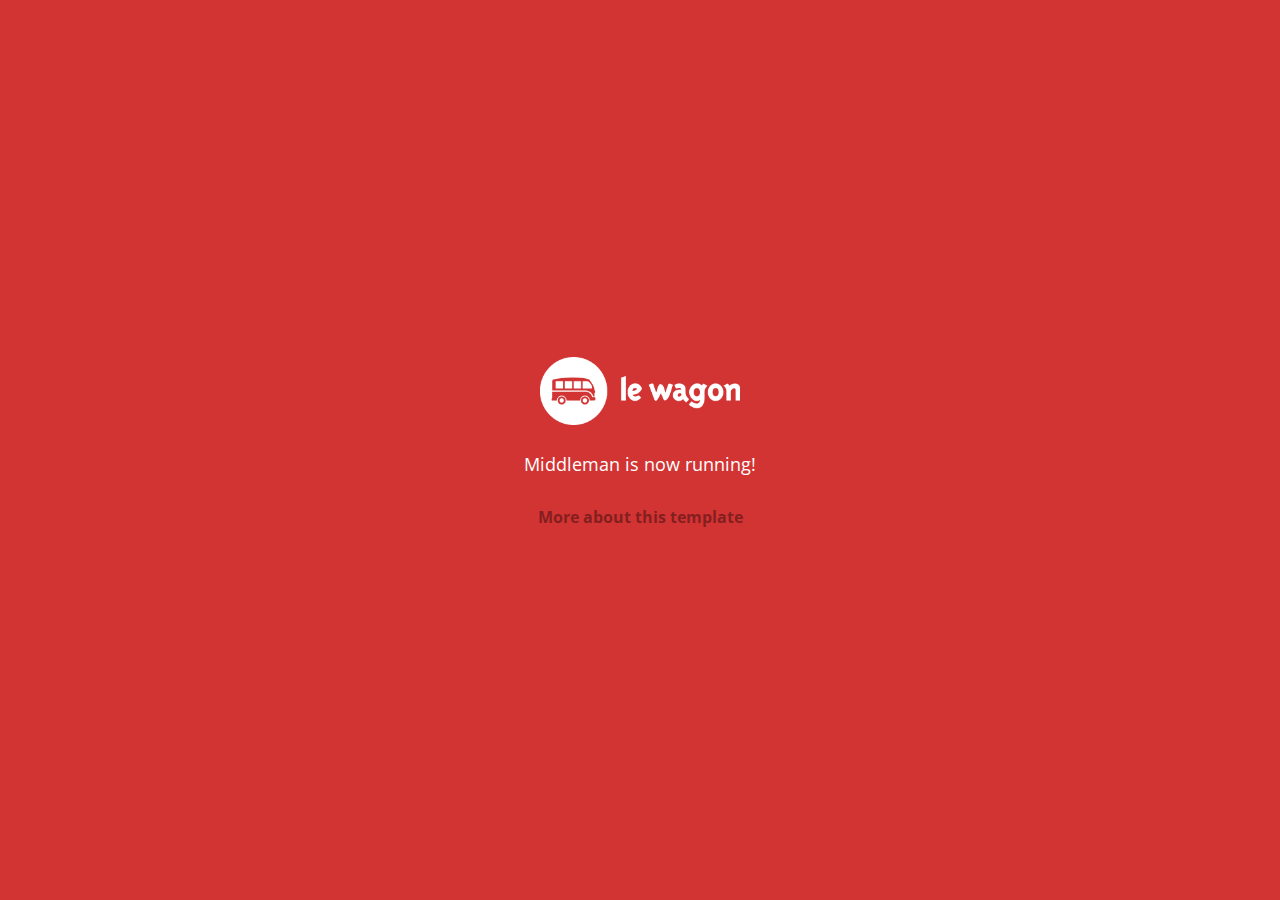
==== index.html @ 6f3a7338 "Automated commit at 2018-02-05 11:24:22 UTC by middleman-deploy 2.0.0-alpha" ====
<!doctype html>
<html>
  <head>
    <meta charset="utf-8">
    <meta http-equiv="x-ua-compatible" content="ie=edge">
    <meta name="viewport"
          content="width=device-width, initial-scale=1, shrink-to-fit=no">
    <!-- Use the title from a page's frontmatter if it has one -->
    <title>Le Wagon - Middleman</title>
    <link href="stylesheets/application-3c48b980.css" rel="stylesheet" />
    <script src="javascripts/application-93de88c9.js"></script>
    <link href="images/favicon-f15af148.png" rel="icon" type="image/png" />
  </head>
  <body>
    <div id="home">
  <div class="home-content">
    <img src="images/logo-acc9c0ec.png" width="200" alt="Logo" />
    <p>
      Middleman is now running!
    </p>
    <p class="about">
      <a href="about.html">More about this template</a>
    </p>
  </div>
</div>

  </body>
</html>
---- stylesheets/application-3c48b980.css ----
@import url("https://fonts.googleapis.com/css?family=Open+Sans:400,300,700|Raleway:400,100,300,700,500");/*!
 * Bootstrap v3.3.7 (http://getbootstrap.com)
 * Copyright 2011-2016 Twitter, Inc.
 * Licensed under MIT (https://github.com/twbs/bootstrap/blob/master/LICENSE)
 *//*! normalize.css v3.0.3 | MIT License | github.com/necolas/normalize.css */html{font-family:sans-serif;-ms-text-size-adjust:100%;-webkit-text-size-adjust:100%}body{margin:0}article,aside,details,figcaption,figure,footer,header,hgroup,main,menu,nav,section,summary{display:block}audio,canvas,progress,video{display:inline-block;vertical-align:baseline}audio:not([controls]){display:none;height:0}[hidden],template{display:none}a{background-color:transparent}a:active,a:hover{outline:0}abbr[title]{border-bottom:1px dotted}b,strong{font-weight:bold}dfn{font-style:italic}h1{font-size:2em;margin:0.67em 0}mark{background:#ff0;color:#000}small{font-size:80%}sub,sup{font-size:75%;line-height:0;position:relative;vertical-align:baseline}sup{top:-0.5em}sub{bottom:-0.25em}img{border:0}svg:not(:root){overflow:hidden}figure{margin:1em 40px}hr{-webkit-box-sizing:content-box;box-sizing:content-box;height:0}pre{overflow:auto}code,kbd,pre,samp{font-family:monospace, monospace;font-size:1em}button,input,optgroup,select,textarea{color:inherit;font:inherit;margin:0}button{overflow:visible}button,select{text-transform:none}button,html input[type="button"],input[type="reset"],input[type="submit"]{-webkit-appearance:button;cursor:pointer}button[disabled],html input[disabled]{cursor:default}button::-moz-focus-inner,input::-moz-focus-inner{border:0;padding:0}input{line-height:normal}input[type="checkbox"],input[type="radio"]{-webkit-box-sizing:border-box;box-sizing:border-box;padding:0}input[type="number"]::-webkit-inner-spin-button,input[type="number"]::-webkit-outer-spin-button{height:auto}input[type="search"]{-webkit-appearance:textfield;-webkit-box-sizing:content-box;box-sizing:content-box}input[type="search"]::-webkit-search-cancel-button,input[type="search"]::-webkit-search-decoration{-webkit-appearance:none}fieldset{border:1px solid #c0c0c0;margin:0 2px;padding:0.35em 0.625em 0.75em}legend{border:0;padding:0}textarea{overflow:auto}optgroup{font-weight:bold}table{border-collapse:collapse;border-spacing:0}td,th{padding:0}/*! Source: https://github.com/h5bp/html5-boilerplate/blob/master/src/css/main.css */@media print{*,*:before,*:after{background:transparent !important;color:#000 !important;-webkit-box-shadow:none !important;box-shadow:none !important;text-shadow:none !important}a,a:visited{text-decoration:underline}a[href]:after{content:" (" attr(href) ")"}abbr[title]:after{content:" (" attr(title) ")"}a[href^="#"]:after,a[href^="javascript:"]:after{content:""}pre,blockquote{border:1px solid #999;page-break-inside:avoid}thead{display:table-header-group}tr,img{page-break-inside:avoid}img{max-width:100% !important}p,h2,h3{orphans:3;widows:3}h2,h3{page-break-after:avoid}.navbar{display:none}.btn>.caret,.dropup>.btn>.caret{border-top-color:#000 !important}.label{border:1px solid #000}.table{border-collapse:collapse !important}.table td,.table th{background-color:#fff !important}.table-bordered th,.table-bordered td{border:1px solid #ddd !important}}@font-face{font-family:'Glyphicons Halflings';src:url("../assets/bootstrap/glyphicons-halflings-regular-86b6f62b.eot");src:url("../assets/bootstrap/glyphicons-halflings-regular-86b6f62b.eot?#iefix") format("embedded-opentype"),url("../assets/bootstrap/glyphicons-halflings-regular-ca35b697.woff2") format("woff2"),url("../assets/bootstrap/glyphicons-halflings-regular-278e49a8.woff") format("woff"),url("../assets/bootstrap/glyphicons-halflings-regular-44bc1850.ttf") format("truetype"),url("../assets/bootstrap/glyphicons-halflings-regular-de51a849.svg#glyphicons_halflingsregular") format("svg")}.glyphicon{position:relative;top:1px;display:inline-block;font-family:'Glyphicons Halflings';font-style:normal;font-weight:normal;line-height:1;-webkit-font-smoothing:antialiased;-moz-osx-font-smoothing:grayscale}.glyphicon-asterisk:before{content:"\002a"}.glyphicon-plus:before{content:"\002b"}.glyphicon-euro:before,.glyphicon-eur:before{content:"\20ac"}.glyphicon-minus:before{content:"\2212"}.glyphicon-cloud:before{content:"\2601"}.glyphicon-envelope:before{content:"\2709"}.glyphicon-pencil:before{content:"\270f"}.glyphicon-glass:before{content:"\e001"}.glyphicon-music:before{content:"\e002"}.glyphicon-search:before{content:"\e003"}.glyphicon-heart:before{content:"\e005"}.glyphicon-star:before{content:"\e006"}.glyphicon-star-empty:before{content:"\e007"}.glyphicon-user:before{content:"\e008"}.glyphicon-film:before{content:"\e009"}.glyphicon-th-large:before{content:"\e010"}.glyphicon-th:before{content:"\e011"}.glyphicon-th-list:before{content:"\e012"}.glyphicon-ok:before{content:"\e013"}.glyphicon-remove:before{content:"\e014"}.glyphicon-zoom-in:before{content:"\e015"}.glyphicon-zoom-out:before{content:"\e016"}.glyphicon-off:before{content:"\e017"}.glyphicon-signal:before{content:"\e018"}.glyphicon-cog:before{content:"\e019"}.glyphicon-trash:before{content:"\e020"}.glyphicon-home:before{content:"\e021"}.glyphicon-file:before{content:"\e022"}.glyphicon-time:before{content:"\e023"}.glyphicon-road:before{content:"\e024"}.glyphicon-download-alt:before{content:"\e025"}.glyphicon-download:before{content:"\e026"}.glyphicon-upload:before{content:"\e027"}.glyphicon-inbox:before{content:"\e028"}.glyphicon-play-circle:before{content:"\e029"}.glyphicon-repeat:before{content:"\e030"}.glyphicon-refresh:before{content:"\e031"}.glyphicon-list-alt:before{content:"\e032"}.glyphicon-lock:before{content:"\e033"}.glyphicon-flag:before{content:"\e034"}.glyphicon-headphones:before{content:"\e035"}.glyphicon-volume-off:before{content:"\e036"}.glyphicon-volume-down:before{content:"\e037"}.glyphicon-volume-up:before{content:"\e038"}.glyphicon-qrcode:before{content:"\e039"}.glyphicon-barcode:before{content:"\e040"}.glyphicon-tag:before{content:"\e041"}.glyphicon-tags:before{content:"\e042"}.glyphicon-book:before{content:"\e043"}.glyphicon-bookmark:before{content:"\e044"}.glyphicon-print:before{content:"\e045"}.glyphicon-camera:before{content:"\e046"}.glyphicon-font:before{content:"\e047"}.glyphicon-bold:before{content:"\e048"}.glyphicon-italic:before{content:"\e049"}.glyphicon-text-height:before{content:"\e050"}.glyphicon-text-width:before{content:"\e051"}.glyphicon-align-left:before{content:"\e052"}.glyphicon-align-center:before{content:"\e053"}.glyphicon-align-right:before{content:"\e054"}.glyphicon-align-justify:before{content:"\e055"}.glyphicon-list:before{content:"\e056"}.glyphicon-indent-left:before{content:"\e057"}.glyphicon-indent-right:before{content:"\e058"}.glyphicon-facetime-video:before{content:"\e059"}.glyphicon-picture:before{content:"\e060"}.glyphicon-map-marker:before{content:"\e062"}.glyphicon-adjust:before{content:"\e063"}.glyphicon-tint:before{content:"\e064"}.glyphicon-edit:before{content:"\e065"}.glyphicon-share:before{content:"\e066"}.glyphicon-check:before{content:"\e067"}.glyphicon-move:before{content:"\e068"}.glyphicon-step-backward:before{content:"\e069"}.glyphicon-fast-backward:before{content:"\e070"}.glyphicon-backward:before{content:"\e071"}.glyphicon-play:before{content:"\e072"}.glyphicon-pause:before{content:"\e073"}.glyphicon-stop:before{content:"\e074"}.glyphicon-forward:before{content:"\e075"}.glyphicon-fast-forward:before{content:"\e076"}.glyphicon-step-forward:before{content:"\e077"}.glyphicon-eject:before{content:"\e078"}.glyphicon-chevron-left:before{content:"\e079"}.glyphicon-chevron-right:before{content:"\e080"}.glyphicon-plus-sign:before{content:"\e081"}.glyphicon-minus-sign:before{content:"\e082"}.glyphicon-remove-sign:before{content:"\e083"}.glyphicon-ok-sign:before{content:"\e084"}.glyphicon-question-sign:before{content:"\e085"}.glyphicon-info-sign:before{content:"\e086"}.glyphicon-screenshot:before{content:"\e087"}.glyphicon-remove-circle:before{content:"\e088"}.glyphicon-ok-circle:before{content:"\e089"}.glyphicon-ban-circle:before{content:"\e090"}.glyphicon-arrow-left:before{content:"\e091"}.glyphicon-arrow-right:before{content:"\e092"}.glyphicon-arrow-up:before{content:"\e093"}.glyphicon-arrow-down:before{content:"\e094"}.glyphicon-share-alt:before{content:"\e095"}.glyphicon-resize-full:before{content:"\e096"}.glyphicon-resize-small:before{content:"\e097"}.glyphicon-exclamation-sign:before{content:"\e101"}.glyphicon-gift:before{content:"\e102"}.glyphicon-leaf:before{content:"\e103"}.glyphicon-fire:before{content:"\e104"}.glyphicon-eye-open:before{content:"\e105"}.glyphicon-eye-close:before{content:"\e106"}.glyphicon-warning-sign:before{content:"\e107"}.glyphicon-plane:before{content:"\e108"}.glyphicon-calendar:before{content:"\e109"}.glyphicon-random:before{content:"\e110"}.glyphicon-comment:before{content:"\e111"}.glyphicon-magnet:before{content:"\e112"}.glyphicon-chevron-up:before{content:"\e113"}.glyphicon-chevron-down:before{content:"\e114"}.glyphicon-retweet:before{content:"\e115"}.glyphicon-shopping-cart:before{content:"\e116"}.glyphicon-folder-close:before{content:"\e117"}.glyphicon-folder-open:before{content:"\e118"}.glyphicon-resize-vertical:before{content:"\e119"}.glyphicon-resize-horizontal:before{content:"\e120"}.glyphicon-hdd:before{content:"\e121"}.glyphicon-bullhorn:before{content:"\e122"}.glyphicon-bell:before{content:"\e123"}.glyphicon-certificate:before{content:"\e124"}.glyphicon-thumbs-up:before{content:"\e125"}.glyphicon-thumbs-down:before{content:"\e126"}.glyphicon-hand-right:before{content:"\e127"}.glyphicon-hand-left:before{content:"\e128"}.glyphicon-hand-up:before{content:"\e129"}.glyphicon-hand-down:before{content:"\e130"}.glyphicon-circle-arrow-right:before{content:"\e131"}.glyphicon-circle-arrow-left:before{content:"\e132"}.glyphicon-circle-arrow-up:before{content:"\e133"}.glyphicon-circle-arrow-down:before{content:"\e134"}.glyphicon-globe:before{content:"\e135"}.glyphicon-wrench:before{content:"\e136"}.glyphicon-tasks:before{content:"\e137"}.glyphicon-filter:before{content:"\e138"}.glyphicon-briefcase:before{content:"\e139"}.glyphicon-fullscreen:before{content:"\e140"}.glyphicon-dashboard:before{content:"\e141"}.glyphicon-paperclip:before{content:"\e142"}.glyphicon-heart-empty:before{content:"\e143"}.glyphicon-link:before{content:"\e144"}.glyphicon-phone:before{content:"\e145"}.glyphicon-pushpin:before{content:"\e146"}.glyphicon-usd:before{content:"\e148"}.glyphicon-gbp:before{content:"\e149"}.glyphicon-sort:before{content:"\e150"}.glyphicon-sort-by-alphabet:before{content:"\e151"}.glyphicon-sort-by-alphabet-alt:before{content:"\e152"}.glyphicon-sort-by-order:before{content:"\e153"}.glyphicon-sort-by-order-alt:before{content:"\e154"}.glyphicon-sort-by-attributes:before{content:"\e155"}.glyphicon-sort-by-attributes-alt:before{content:"\e156"}.glyphicon-unchecked:before{content:"\e157"}.glyphicon-expand:before{content:"\e158"}.glyphicon-collapse-down:before{content:"\e159"}.glyphicon-collapse-up:before{content:"\e160"}.glyphicon-log-in:before{content:"\e161"}.glyphicon-flash:before{content:"\e162"}.glyphicon-log-out:before{content:"\e163"}.glyphicon-new-window:before{content:"\e164"}.glyphicon-record:before{content:"\e165"}.glyphicon-save:before{content:"\e166"}.glyphicon-open:before{content:"\e167"}.glyphicon-saved:before{content:"\e168"}.glyphicon-import:before{content:"\e169"}.glyphicon-export:before{content:"\e170"}.glyphicon-send:before{content:"\e171"}.glyphicon-floppy-disk:before{content:"\e172"}.glyphicon-floppy-saved:before{content:"\e173"}.glyphicon-floppy-remove:before{content:"\e174"}.glyphicon-floppy-save:before{content:"\e175"}.glyphicon-floppy-open:before{content:"\e176"}.glyphicon-credit-card:before{content:"\e177"}.glyphicon-transfer:before{content:"\e178"}.glyphicon-cutlery:before{content:"\e179"}.glyphicon-header:before{content:"\e180"}.glyphicon-compressed:before{content:"\e181"}.glyphicon-earphone:before{content:"\e182"}.glyphicon-phone-alt:before{content:"\e183"}.glyphicon-tower:before{content:"\e184"}.glyphicon-stats:before{content:"\e185"}.glyphicon-sd-video:before{content:"\e186"}.glyphicon-hd-video:before{content:"\e187"}.glyphicon-subtitles:before{content:"\e188"}.glyphicon-sound-stereo:before{content:"\e189"}.glyphicon-sound-dolby:before{content:"\e190"}.glyphicon-sound-5-1:before{content:"\e191"}.glyphicon-sound-6-1:before{content:"\e192"}.glyphicon-sound-7-1:before{content:"\e193"}.glyphicon-copyright-mark:before{content:"\e194"}.glyphicon-registration-mark:before{content:"\e195"}.glyphicon-cloud-download:before{content:"\e197"}.glyphicon-cloud-upload:before{content:"\e198"}.glyphicon-tree-conifer:before{content:"\e199"}.glyphicon-tree-deciduous:before{content:"\e200"}.glyphicon-cd:before{content:"\e201"}.glyphicon-save-file:before{content:"\e202"}.glyphicon-open-file:before{content:"\e203"}.glyphicon-level-up:before{content:"\e204"}.glyphicon-copy:before{content:"\e205"}.glyphicon-paste:before{content:"\e206"}.glyphicon-alert:before{content:"\e209"}.glyphicon-equalizer:before{content:"\e210"}.glyphicon-king:before{content:"\e211"}.glyphicon-queen:before{content:"\e212"}.glyphicon-pawn:before{content:"\e213"}.glyphicon-bishop:before{content:"\e214"}.glyphicon-knight:before{content:"\e215"}.glyphicon-baby-formula:before{content:"\e216"}.glyphicon-tent:before{content:"\26fa"}.glyphicon-blackboard:before{content:"\e218"}.glyphicon-bed:before{content:"\e219"}.glyphicon-apple:before{content:"\f8ff"}.glyphicon-erase:before{content:"\e221"}.glyphicon-hourglass:before{content:"\231b"}.glyphicon-lamp:before{content:"\e223"}.glyphicon-duplicate:before{content:"\e224"}.glyphicon-piggy-bank:before{content:"\e225"}.glyphicon-scissors:before{content:"\e226"}.glyphicon-bitcoin:before{content:"\e227"}.glyphicon-btc:before{content:"\e227"}.glyphicon-xbt:before{content:"\e227"}.glyphicon-yen:before{content:"\00a5"}.glyphicon-jpy:before{content:"\00a5"}.glyphicon-ruble:before{content:"\20bd"}.glyphicon-rub:before{content:"\20bd"}.glyphicon-scale:before{content:"\e230"}.glyphicon-ice-lolly:before{content:"\e231"}.glyphicon-ice-lolly-tasted:before{content:"\e232"}.glyphicon-education:before{content:"\e233"}.glyphicon-option-horizontal:before{content:"\e234"}.glyphicon-option-vertical:before{content:"\e235"}.glyphicon-menu-hamburger:before{content:"\e236"}.glyphicon-modal-window:before{content:"\e237"}.glyphicon-oil:before{content:"\e238"}.glyphicon-grain:before{content:"\e239"}.glyphicon-sunglasses:before{content:"\e240"}.glyphicon-text-size:before{content:"\e241"}.glyphicon-text-color:before{content:"\e242"}.glyphicon-text-background:before{content:"\e243"}.glyphicon-object-align-top:before{content:"\e244"}.glyphicon-object-align-bottom:before{content:"\e245"}.glyphicon-object-align-horizontal:before{content:"\e246"}.glyphicon-object-align-left:before{content:"\e247"}.glyphicon-object-align-vertical:before{content:"\e248"}.glyphicon-object-align-right:before{content:"\e249"}.glyphicon-triangle-right:before{content:"\e250"}.glyphicon-triangle-left:before{content:"\e251"}.glyphicon-triangle-bottom:before{content:"\e252"}.glyphicon-triangle-top:before{content:"\e253"}.glyphicon-console:before{content:"\e254"}.glyphicon-superscript:before{content:"\e255"}.glyphicon-subscript:before{content:"\e256"}.glyphicon-menu-left:before{content:"\e257"}.glyphicon-menu-right:before{content:"\e258"}.glyphicon-menu-down:before{content:"\e259"}.glyphicon-menu-up:before{content:"\e260"}*{-webkit-box-sizing:border-box;box-sizing:border-box}*:before,*:after{-webkit-box-sizing:border-box;box-sizing:border-box}html{font-size:10px;-webkit-tap-highlight-color:transparent}body{font-family:"Open Sans", "Helvetica", "sans-serif";font-size:18px;line-height:1.42857143;color:#333333;background-color:#F4F4F4}input,button,select,textarea{font-family:inherit;font-size:inherit;line-height:inherit}a{color:#469AE0;text-decoration:none}a:hover,a:focus{color:#1f74ba;text-decoration:underline}a:focus{outline:5px auto -webkit-focus-ring-color;outline-offset:-2px}figure{margin:0}img{vertical-align:middle}.img-responsive{display:block;max-width:100%;height:auto}.img-rounded{border-radius:2px}.img-thumbnail{padding:4px;line-height:1.42857143;background-color:#F4F4F4;border:1px solid #ddd;border-radius:2px;-webkit-transition:all 0.2s ease-in-out;transition:all 0.2s ease-in-out;display:inline-block;max-width:100%;height:auto}.img-circle{border-radius:50%}hr{margin-top:25px;margin-bottom:25px;border:0;border-top:1px solid #eeeeee}.sr-only{position:absolute;width:1px;height:1px;margin:-1px;padding:0;overflow:hidden;clip:rect(0, 0, 0, 0);border:0}.sr-only-focusable:active,.sr-only-focusable:focus{position:static;width:auto;height:auto;margin:0;overflow:visible;clip:auto}[role="button"]{cursor:pointer}h1,h2,h3,h4,h5,h6,.h1,.h2,.h3,.h4,.h5,.h6{font-family:"Raleway", "Helvetica", "sans-serif";font-weight:500;line-height:1.1;color:inherit}h1 small,h1 .small,h2 small,h2 .small,h3 small,h3 .small,h4 small,h4 .small,h5 small,h5 .small,h6 small,h6 .small,.h1 small,.h1 .small,.h2 small,.h2 .small,.h3 small,.h3 .small,.h4 small,.h4 .small,.h5 small,.h5 .small,.h6 small,.h6 .small{font-weight:normal;line-height:1;color:#777777}h1,.h1,h2,.h2,h3,.h3{margin-top:25px;margin-bottom:12.5px}h1 small,h1 .small,.h1 small,.h1 .small,h2 small,h2 .small,.h2 small,.h2 .small,h3 small,h3 .small,.h3 small,.h3 .small{font-size:65%}h4,.h4,h5,.h5,h6,.h6{margin-top:12.5px;margin-bottom:12.5px}h4 small,h4 .small,.h4 small,.h4 .small,h5 small,h5 .small,.h5 small,.h5 .small,h6 small,h6 .small,.h6 small,.h6 .small{font-size:75%}h1,.h1{font-size:46px}h2,.h2{font-size:38px}h3,.h3{font-size:31px}h4,.h4{font-size:23px}h5,.h5{font-size:18px}h6,.h6{font-size:16px}p{margin:0 0 12.5px}.lead{margin-bottom:25px;font-size:20px;font-weight:300;line-height:1.4}@media (min-width: 768px){.lead{font-size:27px}}small,.small{font-size:88%}mark,.mark{background-color:#fcf8e3;padding:.2em}.text-left{text-align:left}.text-right{text-align:right}.text-center{text-align:center}.text-justify{text-align:justify}.text-nowrap{white-space:nowrap}.text-lowercase{text-transform:lowercase}.text-uppercase,.initialism{text-transform:uppercase}.text-capitalize{text-transform:capitalize}.text-muted{color:#777777}.text-primary{color:#469AE0}a.text-primary:hover,a.text-primary:focus{color:#2381d0}.text-success{color:#3c763d}a.text-success:hover,a.text-success:focus{color:#2b542c}.text-info{color:#31708f}a.text-info:hover,a.text-info:focus{color:#245269}.text-warning{color:#8a6d3b}a.text-warning:hover,a.text-warning:focus{color:#66512c}.text-danger{color:#a94442}a.text-danger:hover,a.text-danger:focus{color:#843534}.bg-primary{color:#fff}.bg-primary{background-color:#469AE0}a.bg-primary:hover,a.bg-primary:focus{background-color:#2381d0}.bg-success{background-color:#dff0d8}a.bg-success:hover,a.bg-success:focus{background-color:#c1e2b3}.bg-info{background-color:#d9edf7}a.bg-info:hover,a.bg-info:focus{background-color:#afd9ee}.bg-warning{background-color:#fcf8e3}a.bg-warning:hover,a.bg-warning:focus{background-color:#f7ecb5}.bg-danger{background-color:#f2dede}a.bg-danger:hover,a.bg-danger:focus{background-color:#e4b9b9}.page-header{padding-bottom:11.5px;margin:50px 0 25px;border-bottom:1px solid #eeeeee}ul,ol{margin-top:0;margin-bottom:12.5px}ul ul,ul ol,ol ul,ol ol{margin-bottom:0}.list-unstyled{padding-left:0;list-style:none}.list-inline{padding-left:0;list-style:none;margin-left:-5px}.list-inline>li{display:inline-block;padding-left:5px;padding-right:5px}dl{margin-top:0;margin-bottom:25px}dt,dd{line-height:1.42857143}dt{font-weight:bold}dd{margin-left:0}.dl-horizontal dd:before,.dl-horizontal dd:after{content:" ";display:table}.dl-horizontal dd:after{clear:both}@media (min-width: 768px){.dl-horizontal dt{float:left;width:160px;clear:left;text-align:right;overflow:hidden;text-overflow:ellipsis;white-space:nowrap}.dl-horizontal dd{margin-left:180px}}abbr[title],abbr[data-original-title]{cursor:help;border-bottom:1px dotted #777777}.initialism{font-size:90%}blockquote{padding:12.5px 25px;margin:0 0 25px;font-size:22.5px;border-left:5px solid #eeeeee}blockquote p:last-child,blockquote ul:last-child,blockquote ol:last-child{margin-bottom:0}blockquote footer,blockquote small,blockquote .small{display:block;font-size:80%;line-height:1.42857143;color:#777777}blockquote footer:before,blockquote small:before,blockquote .small:before{content:'\2014 \00A0'}.blockquote-reverse,blockquote.pull-right{padding-right:15px;padding-left:0;border-right:5px solid #eeeeee;border-left:0;text-align:right}.blockquote-reverse footer:before,.blockquote-reverse small:before,.blockquote-reverse .small:before,blockquote.pull-right footer:before,blockquote.pull-right small:before,blockquote.pull-right .small:before{content:''}.blockquote-reverse footer:after,.blockquote-reverse small:after,.blockquote-reverse .small:after,blockquote.pull-right footer:after,blockquote.pull-right small:after,blockquote.pull-right .small:after{content:'\00A0 \2014'}address{margin-bottom:25px;font-style:normal;line-height:1.42857143}code,kbd,pre,samp{font-family:Menlo, Monaco, Consolas, "Courier New", monospace}code{padding:2px 4px;font-size:90%;color:#c7254e;background-color:#f9f2f4;border-radius:2px}kbd{padding:2px 4px;font-size:90%;color:#fff;background-color:#333;border-radius:2px;-webkit-box-shadow:inset 0 -1px 0 rgba(0,0,0,0.25);box-shadow:inset 0 -1px 0 rgba(0,0,0,0.25)}kbd kbd{padding:0;font-size:100%;font-weight:bold;-webkit-box-shadow:none;box-shadow:none}pre{display:block;padding:12px;margin:0 0 12.5px;font-size:17px;line-height:1.42857143;word-break:break-all;word-wrap:break-word;color:#333333;background-color:#f5f5f5;border:1px solid #ccc;border-radius:2px}pre code{padding:0;font-size:inherit;color:inherit;white-space:pre-wrap;background-color:transparent;border-radius:0}.pre-scrollable{max-height:340px;overflow-y:scroll}.container{margin-right:auto;margin-left:auto;padding-left:15px;padding-right:15px}.container:before,.container:after{content:" ";display:table}.container:after{clear:both}@media (min-width: 768px){.container{width:750px}}@media (min-width: 992px){.container{width:970px}}@media (min-width: 1200px){.container{width:1170px}}.container-fluid{margin-right:auto;margin-left:auto;padding-left:15px;padding-right:15px}.container-fluid:before,.container-fluid:after{content:" ";display:table}.container-fluid:after{clear:both}.row{margin-left:-15px;margin-right:-15px}.row:before,.row:after{content:" ";display:table}.row:after{clear:both}.col-xs-1,.col-sm-1,.col-md-1,.col-lg-1,.col-xs-2,.col-sm-2,.col-md-2,.col-lg-2,.col-xs-3,.col-sm-3,.col-md-3,.col-lg-3,.col-xs-4,.col-sm-4,.col-md-4,.col-lg-4,.col-xs-5,.col-sm-5,.col-md-5,.col-lg-5,.col-xs-6,.col-sm-6,.col-md-6,.col-lg-6,.col-xs-7,.col-sm-7,.col-md-7,.col-lg-7,.col-xs-8,.col-sm-8,.col-md-8,.col-lg-8,.col-xs-9,.col-sm-9,.col-md-9,.col-lg-9,.col-xs-10,.col-sm-10,.col-md-10,.col-lg-10,.col-xs-11,.col-sm-11,.col-md-11,.col-lg-11,.col-xs-12,.col-sm-12,.col-md-12,.col-lg-12{position:relative;min-height:1px;padding-left:15px;padding-right:15px}.col-xs-1,.col-xs-2,.col-xs-3,.col-xs-4,.col-xs-5,.col-xs-6,.col-xs-7,.col-xs-8,.col-xs-9,.col-xs-10,.col-xs-11,.col-xs-12{float:left}.col-xs-1{width:8.33333333%}.col-xs-2{width:16.66666667%}.col-xs-3{width:25%}.col-xs-4{width:33.33333333%}.col-xs-5{width:41.66666667%}.col-xs-6{width:50%}.col-xs-7{width:58.33333333%}.col-xs-8{width:66.66666667%}.col-xs-9{width:75%}.col-xs-10{width:83.33333333%}.col-xs-11{width:91.66666667%}.col-xs-12{width:100%}.col-xs-pull-0{right:auto}.col-xs-pull-1{right:8.33333333%}.col-xs-pull-2{right:16.66666667%}.col-xs-pull-3{right:25%}.col-xs-pull-4{right:33.33333333%}.col-xs-pull-5{right:41.66666667%}.col-xs-pull-6{right:50%}.col-xs-pull-7{right:58.33333333%}.col-xs-pull-8{right:66.66666667%}.col-xs-pull-9{right:75%}.col-xs-pull-10{right:83.33333333%}.col-xs-pull-11{right:91.66666667%}.col-xs-pull-12{right:100%}.col-xs-push-0{left:auto}.col-xs-push-1{left:8.33333333%}.col-xs-push-2{left:16.66666667%}.col-xs-push-3{left:25%}.col-xs-push-4{left:33.33333333%}.col-xs-push-5{left:41.66666667%}.col-xs-push-6{left:50%}.col-xs-push-7{left:58.33333333%}.col-xs-push-8{left:66.66666667%}.col-xs-push-9{left:75%}.col-xs-push-10{left:83.33333333%}.col-xs-push-11{left:91.66666667%}.col-xs-push-12{left:100%}.col-xs-offset-0{margin-left:0%}.col-xs-offset-1{margin-left:8.33333333%}.col-xs-offset-2{margin-left:16.66666667%}.col-xs-offset-3{margin-left:25%}.col-xs-offset-4{margin-left:33.33333333%}.col-xs-offset-5{margin-left:41.66666667%}.col-xs-offset-6{margin-left:50%}.col-xs-offset-7{margin-left:58.33333333%}.col-xs-offset-8{margin-left:66.66666667%}.col-xs-offset-9{margin-left:75%}.col-xs-offset-10{margin-left:83.33333333%}.col-xs-offset-11{margin-left:91.66666667%}.col-xs-offset-12{margin-left:100%}@media (min-width: 768px){.col-sm-1,.col-sm-2,.col-sm-3,.col-sm-4,.col-sm-5,.col-sm-6,.col-sm-7,.col-sm-8,.col-sm-9,.col-sm-10,.col-sm-11,.col-sm-12{float:left}.col-sm-1{width:8.33333333%}.col-sm-2{width:16.66666667%}.col-sm-3{width:25%}.col-sm-4{width:33.33333333%}.col-sm-5{width:41.66666667%}.col-sm-6{width:50%}.col-sm-7{width:58.33333333%}.col-sm-8{width:66.66666667%}.col-sm-9{width:75%}.col-sm-10{width:83.33333333%}.col-sm-11{width:91.66666667%}.col-sm-12{width:100%}.col-sm-pull-0{right:auto}.col-sm-pull-1{right:8.33333333%}.col-sm-pull-2{right:16.66666667%}.col-sm-pull-3{right:25%}.col-sm-pull-4{right:33.33333333%}.col-sm-pull-5{right:41.66666667%}.col-sm-pull-6{right:50%}.col-sm-pull-7{right:58.33333333%}.col-sm-pull-8{right:66.66666667%}.col-sm-pull-9{right:75%}.col-sm-pull-10{right:83.33333333%}.col-sm-pull-11{right:91.66666667%}.col-sm-pull-12{right:100%}.col-sm-push-0{left:auto}.col-sm-push-1{left:8.33333333%}.col-sm-push-2{left:16.66666667%}.col-sm-push-3{left:25%}.col-sm-push-4{left:33.33333333%}.col-sm-push-5{left:41.66666667%}.col-sm-push-6{left:50%}.col-sm-push-7{left:58.33333333%}.col-sm-push-8{left:66.66666667%}.col-sm-push-9{left:75%}.col-sm-push-10{left:83.33333333%}.col-sm-push-11{left:91.66666667%}.col-sm-push-12{left:100%}.col-sm-offset-0{margin-left:0%}.col-sm-offset-1{margin-left:8.33333333%}.col-sm-offset-2{margin-left:16.66666667%}.col-sm-offset-3{margin-left:25%}.col-sm-offset-4{margin-left:33.33333333%}.col-sm-offset-5{margin-left:41.66666667%}.col-sm-offset-6{margin-left:50%}.col-sm-offset-7{margin-left:58.33333333%}.col-sm-offset-8{margin-left:66.66666667%}.col-sm-offset-9{margin-left:75%}.col-sm-offset-10{margin-left:83.33333333%}.col-sm-offset-11{margin-left:91.66666667%}.col-sm-offset-12{margin-left:100%}}@media (min-width: 992px){.col-md-1,.col-md-2,.col-md-3,.col-md-4,.col-md-5,.col-md-6,.col-md-7,.col-md-8,.col-md-9,.col-md-10,.col-md-11,.col-md-12{float:left}.col-md-1{width:8.33333333%}.col-md-2{width:16.66666667%}.col-md-3{width:25%}.col-md-4{width:33.33333333%}.col-md-5{width:41.66666667%}.col-md-6{width:50%}.col-md-7{width:58.33333333%}.col-md-8{width:66.66666667%}.col-md-9{width:75%}.col-md-10{width:83.33333333%}.col-md-11{width:91.66666667%}.col-md-12{width:100%}.col-md-pull-0{right:auto}.col-md-pull-1{right:8.33333333%}.col-md-pull-2{right:16.66666667%}.col-md-pull-3{right:25%}.col-md-pull-4{right:33.33333333%}.col-md-pull-5{right:41.66666667%}.col-md-pull-6{right:50%}.col-md-pull-7{right:58.33333333%}.col-md-pull-8{right:66.66666667%}.col-md-pull-9{right:75%}.col-md-pull-10{right:83.33333333%}.col-md-pull-11{right:91.66666667%}.col-md-pull-12{right:100%}.col-md-push-0{left:auto}.col-md-push-1{left:8.33333333%}.col-md-push-2{left:16.66666667%}.col-md-push-3{left:25%}.col-md-push-4{left:33.33333333%}.col-md-push-5{left:41.66666667%}.col-md-push-6{left:50%}.col-md-push-7{left:58.33333333%}.col-md-push-8{left:66.66666667%}.col-md-push-9{left:75%}.col-md-push-10{left:83.33333333%}.col-md-push-11{left:91.66666667%}.col-md-push-12{left:100%}.col-md-offset-0{margin-left:0%}.col-md-offset-1{margin-left:8.33333333%}.col-md-offset-2{margin-left:16.66666667%}.col-md-offset-3{margin-left:25%}.col-md-offset-4{margin-left:33.33333333%}.col-md-offset-5{margin-left:41.66666667%}.col-md-offset-6{margin-left:50%}.col-md-offset-7{margin-left:58.33333333%}.col-md-offset-8{margin-left:66.66666667%}.col-md-offset-9{margin-left:75%}.col-md-offset-10{margin-left:83.33333333%}.col-md-offset-11{margin-left:91.66666667%}.col-md-offset-12{margin-left:100%}}@media (min-width: 1200px){.col-lg-1,.col-lg-2,.col-lg-3,.col-lg-4,.col-lg-5,.col-lg-6,.col-lg-7,.col-lg-8,.col-lg-9,.col-lg-10,.col-lg-11,.col-lg-12{float:left}.col-lg-1{width:8.33333333%}.col-lg-2{width:16.66666667%}.col-lg-3{width:25%}.col-lg-4{width:33.33333333%}.col-lg-5{width:41.66666667%}.col-lg-6{width:50%}.col-lg-7{width:58.33333333%}.col-lg-8{width:66.66666667%}.col-lg-9{width:75%}.col-lg-10{width:83.33333333%}.col-lg-11{width:91.66666667%}.col-lg-12{width:100%}.col-lg-pull-0{right:auto}.col-lg-pull-1{right:8.33333333%}.col-lg-pull-2{right:16.66666667%}.col-lg-pull-3{right:25%}.col-lg-pull-4{right:33.33333333%}.col-lg-pull-5{right:41.66666667%}.col-lg-pull-6{right:50%}.col-lg-pull-7{right:58.33333333%}.col-lg-pull-8{right:66.66666667%}.col-lg-pull-9{right:75%}.col-lg-pull-10{right:83.33333333%}.col-lg-pull-11{right:91.66666667%}.col-lg-pull-12{right:100%}.col-lg-push-0{left:auto}.col-lg-push-1{left:8.33333333%}.col-lg-push-2{left:16.66666667%}.col-lg-push-3{left:25%}.col-lg-push-4{left:33.33333333%}.col-lg-push-5{left:41.66666667%}.col-lg-push-6{left:50%}.col-lg-push-7{left:58.33333333%}.col-lg-push-8{left:66.66666667%}.col-lg-push-9{left:75%}.col-lg-push-10{left:83.33333333%}.col-lg-push-11{left:91.66666667%}.col-lg-push-12{left:100%}.col-lg-offset-0{margin-left:0%}.col-lg-offset-1{margin-left:8.33333333%}.col-lg-offset-2{margin-left:16.66666667%}.col-lg-offset-3{margin-left:25%}.col-lg-offset-4{margin-left:33.33333333%}.col-lg-offset-5{margin-left:41.66666667%}.col-lg-offset-6{margin-left:50%}.col-lg-offset-7{margin-left:58.33333333%}.col-lg-offset-8{margin-left:66.66666667%}.col-lg-offset-9{margin-left:75%}.col-lg-offset-10{margin-left:83.33333333%}.col-lg-offset-11{margin-left:91.66666667%}.col-lg-offset-12{margin-left:100%}}table{background-color:transparent}caption{padding-top:8px;padding-bottom:8px;color:#777777;text-align:left}th{text-align:left}.table{width:100%;max-width:100%;margin-bottom:25px}.table>thead>tr>th,.table>thead>tr>td,.table>tbody>tr>th,.table>tbody>tr>td,.table>tfoot>tr>th,.table>tfoot>tr>td{padding:8px;line-height:1.42857143;vertical-align:top;border-top:1px solid #ddd}.table>thead>tr>th{vertical-align:bottom;border-bottom:2px solid #ddd}.table>caption+thead>tr:first-child>th,.table>caption+thead>tr:first-child>td,.table>colgroup+thead>tr:first-child>th,.table>colgroup+thead>tr:first-child>td,.table>thead:first-child>tr:first-child>th,.table>thead:first-child>tr:first-child>td{border-top:0}.table>tbody+tbody{border-top:2px solid #ddd}.table .table{background-color:#F4F4F4}.table-condensed>thead>tr>th,.table-condensed>thead>tr>td,.table-condensed>tbody>tr>th,.table-condensed>tbody>tr>td,.table-condensed>tfoot>tr>th,.table-condensed>tfoot>tr>td{padding:5px}.table-bordered{border:1px solid #ddd}.table-bordered>thead>tr>th,.table-bordered>thead>tr>td,.table-bordered>tbody>tr>th,.table-bordered>tbody>tr>td,.table-bordered>tfoot>tr>th,.table-bordered>tfoot>tr>td{border:1px solid #ddd}.table-bordered>thead>tr>th,.table-bordered>thead>tr>td{border-bottom-width:2px}.table-striped>tbody>tr:nth-of-type(odd){background-color:#f9f9f9}.table-hover>tbody>tr:hover{background-color:#f5f5f5}table col[class*="col-"]{position:static;float:none;display:table-column}table td[class*="col-"],table th[class*="col-"]{position:static;float:none;display:table-cell}.table>thead>tr>td.active,.table>thead>tr>th.active,.table>thead>tr.active>td,.table>thead>tr.active>th,.table>tbody>tr>td.active,.table>tbody>tr>th.active,.table>tbody>tr.active>td,.table>tbody>tr.active>th,.table>tfoot>tr>td.active,.table>tfoot>tr>th.active,.table>tfoot>tr.active>td,.table>tfoot>tr.active>th{background-color:#f5f5f5}.table-hover>tbody>tr>td.active:hover,.table-hover>tbody>tr>th.active:hover,.table-hover>tbody>tr.active:hover>td,.table-hover>tbody>tr:hover>.active,.table-hover>tbody>tr.active:hover>th{background-color:#e8e8e8}.table>thead>tr>td.success,.table>thead>tr>th.success,.table>thead>tr.success>td,.table>thead>tr.success>th,.table>tbody>tr>td.success,.table>tbody>tr>th.success,.table>tbody>tr.success>td,.table>tbody>tr.success>th,.table>tfoot>tr>td.success,.table>tfoot>tr>th.success,.table>tfoot>tr.success>td,.table>tfoot>tr.success>th{background-color:#dff0d8}.table-hover>tbody>tr>td.success:hover,.table-hover>tbody>tr>th.success:hover,.table-hover>tbody>tr.success:hover>td,.table-hover>tbody>tr:hover>.success,.table-hover>tbody>tr.success:hover>th{background-color:#d0e9c6}.table>thead>tr>td.info,.table>thead>tr>th.info,.table>thead>tr.info>td,.table>thead>tr.info>th,.table>tbody>tr>td.info,.table>tbody>tr>th.info,.table>tbody>tr.info>td,.table>tbody>tr.info>th,.table>tfoot>tr>td.info,.table>tfoot>tr>th.info,.table>tfoot>tr.info>td,.table>tfoot>tr.info>th{background-color:#d9edf7}.table-hover>tbody>tr>td.info:hover,.table-hover>tbody>tr>th.info:hover,.table-hover>tbody>tr.info:hover>td,.table-hover>tbody>tr:hover>.info,.table-hover>tbody>tr.info:hover>th{background-color:#c4e3f3}.table>thead>tr>td.warning,.table>thead>tr>th.warning,.table>thead>tr.warning>td,.table>thead>tr.warning>th,.table>tbody>tr>td.warning,.table>tbody>tr>th.warning,.table>tbody>tr.warning>td,.table>tbody>tr.warning>th,.table>tfoot>tr>td.warning,.table>tfoot>tr>th.warning,.table>tfoot>tr.warning>td,.table>tfoot>tr.warning>th{background-color:#fcf8e3}.table-hover>tbody>tr>td.warning:hover,.table-hover>tbody>tr>th.warning:hover,.table-hover>tbody>tr.warning:hover>td,.table-hover>tbody>tr:hover>.warning,.table-hover>tbody>tr.warning:hover>th{background-color:#faf2cc}.table>thead>tr>td.danger,.table>thead>tr>th.danger,.table>thead>tr.danger>td,.table>thead>tr.danger>th,.table>tbody>tr>td.danger,.table>tbody>tr>th.danger,.table>tbody>tr.danger>td,.table>tbody>tr.danger>th,.table>tfoot>tr>td.danger,.table>tfoot>tr>th.danger,.table>tfoot>tr.danger>td,.table>tfoot>tr.danger>th{background-color:#f2dede}.table-hover>tbody>tr>td.danger:hover,.table-hover>tbody>tr>th.danger:hover,.table-hover>tbody>tr.danger:hover>td,.table-hover>tbody>tr:hover>.danger,.table-hover>tbody>tr.danger:hover>th{background-color:#ebcccc}.table-responsive{overflow-x:auto;min-height:0.01%}@media screen and (max-width: 767px){.table-responsive{width:100%;margin-bottom:18.75px;overflow-y:hidden;-ms-overflow-style:-ms-autohiding-scrollbar;border:1px solid #ddd}.table-responsive>.table{margin-bottom:0}.table-responsive>.table>thead>tr>th,.table-responsive>.table>thead>tr>td,.table-responsive>.table>tbody>tr>th,.table-responsive>.table>tbody>tr>td,.table-responsive>.table>tfoot>tr>th,.table-responsive>.table>tfoot>tr>td{white-space:nowrap}.table-responsive>.table-bordered{border:0}.table-responsive>.table-bordered>thead>tr>th:first-child,.table-responsive>.table-bordered>thead>tr>td:first-child,.table-responsive>.table-bordered>tbody>tr>th:first-child,.table-responsive>.table-bordered>tbody>tr>td:first-child,.table-responsive>.table-bordered>tfoot>tr>th:first-child,.table-responsive>.table-bordered>tfoot>tr>td:first-child{border-left:0}.table-responsive>.table-bordered>thead>tr>th:last-child,.table-responsive>.table-bordered>thead>tr>td:last-child,.table-responsive>.table-bordered>tbody>tr>th:last-child,.table-responsive>.table-bordered>tbody>tr>td:last-child,.table-responsive>.table-bordered>tfoot>tr>th:last-child,.table-responsive>.table-bordered>tfoot>tr>td:last-child{border-right:0}.table-responsive>.table-bordered>tbody>tr:last-child>th,.table-responsive>.table-bordered>tbody>tr:last-child>td,.table-responsive>.table-bordered>tfoot>tr:last-child>th,.table-responsive>.table-bordered>tfoot>tr:last-child>td{border-bottom:0}}fieldset{padding:0;margin:0;border:0;min-width:0}legend{display:block;width:100%;padding:0;margin-bottom:25px;font-size:27px;line-height:inherit;color:#333333;border:0;border-bottom:1px solid #e5e5e5}label{display:inline-block;max-width:100%;margin-bottom:5px;font-weight:bold}input[type="search"]{-webkit-box-sizing:border-box;box-sizing:border-box}input[type="radio"],input[type="checkbox"]{margin:4px 0 0;margin-top:1px \9;line-height:normal}input[type="file"]{display:block}input[type="range"]{display:block;width:100%}select[multiple],select[size]{height:auto}input[type="file"]:focus,input[type="radio"]:focus,input[type="checkbox"]:focus{outline:5px auto -webkit-focus-ring-color;outline-offset:-2px}output{display:block;padding-top:7px;font-size:18px;line-height:1.42857143;color:#000000}.form-control{display:block;width:100%;height:39px;padding:6px 12px;font-size:18px;line-height:1.42857143;color:#000000;background-color:#fff;background-image:none;border:1px solid #ccc;border-radius:2px;-webkit-box-shadow:inset 0 1px 1px rgba(0,0,0,0.075);box-shadow:inset 0 1px 1px rgba(0,0,0,0.075);-webkit-transition:border-color ease-in-out 0.15s, box-shadow ease-in-out 0.15s;-webkit-transition:border-color ease-in-out 0.15s, -webkit-box-shadow ease-in-out 0.15s;transition:border-color ease-in-out 0.15s, -webkit-box-shadow ease-in-out 0.15s;transition:border-color ease-in-out 0.15s, box-shadow ease-in-out 0.15s;transition:border-color ease-in-out 0.15s, box-shadow ease-in-out 0.15s, -webkit-box-shadow ease-in-out 0.15s}.form-control:focus{border-color:#66afe9;outline:0;-webkit-box-shadow:inset 0 1px 1px rgba(0,0,0,0.075),0 0 8px rgba(102,175,233,0.6);box-shadow:inset 0 1px 1px rgba(0,0,0,0.075),0 0 8px rgba(102,175,233,0.6)}.form-control::-moz-placeholder{color:#999;opacity:1}.form-control:-ms-input-placeholder{color:#999}.form-control::-webkit-input-placeholder{color:#999}.form-control::-ms-expand{border:0;background-color:transparent}.form-control[disabled],.form-control[readonly],fieldset[disabled] .form-control{background-color:#eeeeee;opacity:1}.form-control[disabled],fieldset[disabled] .form-control{cursor:not-allowed}textarea.form-control{height:auto}input[type="search"]{-webkit-appearance:none}@media screen and (-webkit-min-device-pixel-ratio: 0){input[type="date"].form-control,input[type="time"].form-control,input[type="datetime-local"].form-control,input[type="month"].form-control{line-height:39px}input[type="date"].input-sm,.input-group-sm>input[type="date"].form-control,.input-group-sm>input[type="date"].input-group-addon,.input-group-sm>.input-group-btn>input[type="date"].btn,.input-group-sm input[type="date"],input[type="time"].input-sm,.input-group-sm>input[type="time"].form-control,.input-group-sm>input[type="time"].input-group-addon,.input-group-sm>.input-group-btn>input[type="time"].btn,.input-group-sm input[type="time"],input[type="datetime-local"].input-sm,.input-group-sm>input[type="datetime-local"].form-control,.input-group-sm>input[type="datetime-local"].input-group-addon,.input-group-sm>.input-group-btn>input[type="datetime-local"].btn,.input-group-sm input[type="datetime-local"],input[type="month"].input-sm,.input-group-sm>input[type="month"].form-control,.input-group-sm>input[type="month"].input-group-addon,.input-group-sm>.input-group-btn>input[type="month"].btn,.input-group-sm input[type="month"]{line-height:36px}input[type="date"].input-lg,.input-group-lg>input[type="date"].form-control,.input-group-lg>input[type="date"].input-group-addon,.input-group-lg>.input-group-btn>input[type="date"].btn,.input-group-lg input[type="date"],input[type="time"].input-lg,.input-group-lg>input[type="time"].form-control,.input-group-lg>input[type="time"].input-group-addon,.input-group-lg>.input-group-btn>input[type="time"].btn,.input-group-lg input[type="time"],input[type="datetime-local"].input-lg,.input-group-lg>input[type="datetime-local"].form-control,.input-group-lg>input[type="datetime-local"].input-group-addon,.input-group-lg>.input-group-btn>input[type="datetime-local"].btn,.input-group-lg input[type="datetime-local"],input[type="month"].input-lg,.input-group-lg>input[type="month"].form-control,.input-group-lg>input[type="month"].input-group-addon,.input-group-lg>.input-group-btn>input[type="month"].btn,.input-group-lg input[type="month"]{line-height:53px}}.form-group{margin-bottom:15px}.radio,.checkbox{position:relative;display:block;margin-top:10px;margin-bottom:10px}.radio label,.checkbox label{min-height:25px;padding-left:20px;margin-bottom:0;font-weight:normal;cursor:pointer}.radio input[type="radio"],.radio-inline input[type="radio"],.checkbox input[type="checkbox"],.checkbox-inline input[type="checkbox"]{position:absolute;margin-left:-20px;margin-top:4px \9}.radio+.radio,.checkbox+.checkbox{margin-top:-5px}.radio-inline,.checkbox-inline{position:relative;display:inline-block;padding-left:20px;margin-bottom:0;vertical-align:middle;font-weight:normal;cursor:pointer}.radio-inline+.radio-inline,.checkbox-inline+.checkbox-inline{margin-top:0;margin-left:10px}input[type="radio"][disabled],input[type="radio"].disabled,fieldset[disabled] input[type="radio"],input[type="checkbox"][disabled],input[type="checkbox"].disabled,fieldset[disabled] input[type="checkbox"]{cursor:not-allowed}.radio-inline.disabled,fieldset[disabled] .radio-inline,.checkbox-inline.disabled,fieldset[disabled] .checkbox-inline{cursor:not-allowed}.radio.disabled label,fieldset[disabled] .radio label,.checkbox.disabled label,fieldset[disabled] .checkbox label{cursor:not-allowed}.form-control-static{padding-top:7px;padding-bottom:7px;margin-bottom:0;min-height:43px}.form-control-static.input-lg,.input-group-lg>.form-control-static.form-control,.input-group-lg>.form-control-static.input-group-addon,.input-group-lg>.input-group-btn>.form-control-static.btn,.form-control-static.input-sm,.input-group-sm>.form-control-static.form-control,.input-group-sm>.form-control-static.input-group-addon,.input-group-sm>.input-group-btn>.form-control-static.btn{padding-left:0;padding-right:0}.input-sm,.input-group-sm>.form-control,.input-group-sm>.input-group-addon,.input-group-sm>.input-group-btn>.btn{height:36px;padding:5px 10px;font-size:16px;line-height:1.5;border-radius:2px}select.input-sm,.input-group-sm>select.form-control,.input-group-sm>select.input-group-addon,.input-group-sm>.input-group-btn>select.btn{height:36px;line-height:36px}textarea.input-sm,.input-group-sm>textarea.form-control,.input-group-sm>textarea.input-group-addon,.input-group-sm>.input-group-btn>textarea.btn,select[multiple].input-sm,.input-group-sm>select[multiple].form-control,.input-group-sm>select[multiple].input-group-addon,.input-group-sm>.input-group-btn>select[multiple].btn{height:auto}.form-group-sm .form-control{height:36px;padding:5px 10px;font-size:16px;line-height:1.5;border-radius:2px}.form-group-sm select.form-control{height:36px;line-height:36px}.form-group-sm textarea.form-control,.form-group-sm select[multiple].form-control{height:auto}.form-group-sm .form-control-static{height:36px;min-height:41px;padding:6px 10px;font-size:16px;line-height:1.5}.input-lg,.input-group-lg>.form-control,.input-group-lg>.input-group-addon,.input-group-lg>.input-group-btn>.btn{height:53px;padding:10px 16px;font-size:23px;line-height:1.3333333;border-radius:2px}select.input-lg,.input-group-lg>select.form-control,.input-group-lg>select.input-group-addon,.input-group-lg>.input-group-btn>select.btn{height:53px;line-height:53px}textarea.input-lg,.input-group-lg>textarea.form-control,.input-group-lg>textarea.input-group-addon,.input-group-lg>.input-group-btn>textarea.btn,select[multiple].input-lg,.input-group-lg>select[multiple].form-control,.input-group-lg>select[multiple].input-group-addon,.input-group-lg>.input-group-btn>select[multiple].btn{height:auto}.form-group-lg .form-control{height:53px;padding:10px 16px;font-size:23px;line-height:1.3333333;border-radius:2px}.form-group-lg select.form-control{height:53px;line-height:53px}.form-group-lg textarea.form-control,.form-group-lg select[multiple].form-control{height:auto}.form-group-lg .form-control-static{height:53px;min-height:48px;padding:11px 16px;font-size:23px;line-height:1.3333333}.has-feedback{position:relative}.has-feedback .form-control{padding-right:48.75px}.form-control-feedback{position:absolute;top:0;right:0;z-index:2;display:block;width:39px;height:39px;line-height:39px;text-align:center;pointer-events:none}.input-lg+.form-control-feedback,.input-group-lg>.form-control+.form-control-feedback,.input-group-lg>.input-group-addon+.form-control-feedback,.input-group-lg>.input-group-btn>.btn+.form-control-feedback,.input-group-lg+.form-control-feedback,.form-group-lg .form-control+.form-control-feedback{width:53px;height:53px;line-height:53px}.input-sm+.form-control-feedback,.input-group-sm>.form-control+.form-control-feedback,.input-group-sm>.input-group-addon+.form-control-feedback,.input-group-sm>.input-group-btn>.btn+.form-control-feedback,.input-group-sm+.form-control-feedback,.form-group-sm .form-control+.form-control-feedback{width:36px;height:36px;line-height:36px}.has-success .help-block,.has-success .control-label,.has-success .radio,.has-success .checkbox,.has-success .radio-inline,.has-success .checkbox-inline,.has-success.radio label,.has-success.checkbox label,.has-success.radio-inline label,.has-success.checkbox-inline label{color:#3c763d}.has-success .form-control{border-color:#3c763d;-webkit-box-shadow:inset 0 1px 1px rgba(0,0,0,0.075);box-shadow:inset 0 1px 1px rgba(0,0,0,0.075)}.has-success .form-control:focus{border-color:#2b542c;-webkit-box-shadow:inset 0 1px 1px rgba(0,0,0,0.075),0 0 6px #67b168;box-shadow:inset 0 1px 1px rgba(0,0,0,0.075),0 0 6px #67b168}.has-success .input-group-addon{color:#3c763d;border-color:#3c763d;background-color:#dff0d8}.has-success .form-control-feedback{color:#3c763d}.has-warning .help-block,.has-warning .control-label,.has-warning .radio,.has-warning .checkbox,.has-warning .radio-inline,.has-warning .checkbox-inline,.has-warning.radio label,.has-warning.checkbox label,.has-warning.radio-inline label,.has-warning.checkbox-inline label{color:#8a6d3b}.has-warning .form-control{border-color:#8a6d3b;-webkit-box-shadow:inset 0 1px 1px rgba(0,0,0,0.075);box-shadow:inset 0 1px 1px rgba(0,0,0,0.075)}.has-warning .form-control:focus{border-color:#66512c;-webkit-box-shadow:inset 0 1px 1px rgba(0,0,0,0.075),0 0 6px #c0a16b;box-shadow:inset 0 1px 1px rgba(0,0,0,0.075),0 0 6px #c0a16b}.has-warning .input-group-addon{color:#8a6d3b;border-color:#8a6d3b;background-color:#fcf8e3}.has-warning .form-control-feedback{color:#8a6d3b}.has-error .help-block,.has-error .control-label,.has-error .radio,.has-error .checkbox,.has-error .radio-inline,.has-error .checkbox-inline,.has-error.radio label,.has-error.checkbox label,.has-error.radio-inline label,.has-error.checkbox-inline label{color:#a94442}.has-error .form-control{border-color:#a94442;-webkit-box-shadow:inset 0 1px 1px rgba(0,0,0,0.075);box-shadow:inset 0 1px 1px rgba(0,0,0,0.075)}.has-error .form-control:focus{border-color:#843534;-webkit-box-shadow:inset 0 1px 1px rgba(0,0,0,0.075),0 0 6px #ce8483;box-shadow:inset 0 1px 1px rgba(0,0,0,0.075),0 0 6px #ce8483}.has-error .input-group-addon{color:#a94442;border-color:#a94442;background-color:#f2dede}.has-error .form-control-feedback{color:#a94442}.has-feedback label ~ .form-control-feedback{top:30px}.has-feedback label.sr-only ~ .form-control-feedback{top:0}.help-block{display:block;margin-top:5px;margin-bottom:10px;color:#737373}@media (min-width: 768px){.form-inline .form-group{display:inline-block;margin-bottom:0;vertical-align:middle}.form-inline .form-control{display:inline-block;width:auto;vertical-align:middle}.form-inline .form-control-static{display:inline-block}.form-inline .input-group{display:inline-table;vertical-align:middle}.form-inline .input-group .input-group-addon,.form-inline .input-group .input-group-btn,.form-inline .input-group .form-control{width:auto}.form-inline .input-group>.form-control{width:100%}.form-inline .control-label{margin-bottom:0;vertical-align:middle}.form-inline .radio,.form-inline .checkbox{display:inline-block;margin-top:0;margin-bottom:0;vertical-align:middle}.form-inline .radio label,.form-inline .checkbox label{padding-left:0}.form-inline .radio input[type="radio"],.form-inline .checkbox input[type="checkbox"]{position:relative;margin-left:0}.form-inline .has-feedback .form-control-feedback{top:0}}.form-horizontal .radio,.form-horizontal .checkbox,.form-horizontal .radio-inline,.form-horizontal .checkbox-inline{margin-top:0;margin-bottom:0;padding-top:7px}.form-horizontal .radio,.form-horizontal .checkbox{min-height:32px}.form-horizontal .form-group{margin-left:-15px;margin-right:-15px}.form-horizontal .form-group:before,.form-horizontal .form-group:after{content:" ";display:table}.form-horizontal .form-group:after{clear:both}@media (min-width: 768px){.form-horizontal .control-label{text-align:right;margin-bottom:0;padding-top:7px}}.form-horizontal .has-feedback .form-control-feedback{right:15px}@media (min-width: 768px){.form-horizontal .form-group-lg .control-label{padding-top:11px;font-size:23px}}@media (min-width: 768px){.form-horizontal .form-group-sm .control-label{padding-top:6px;font-size:16px}}.btn{display:inline-block;margin-bottom:0;font-weight:normal;text-align:center;vertical-align:middle;-ms-touch-action:manipulation;touch-action:manipulation;cursor:pointer;background-image:none;border:1px solid transparent;white-space:nowrap;padding:6px 12px;font-size:18px;line-height:1.42857143;border-radius:2px;-webkit-user-select:none;-moz-user-select:none;-ms-user-select:none;user-select:none}.btn:focus,.btn.focus,.btn:active:focus,.btn:active.focus,.btn.active:focus,.btn.active.focus{outline:5px auto -webkit-focus-ring-color;outline-offset:-2px}.btn:hover,.btn:focus,.btn.focus{color:#333;text-decoration:none}.btn:active,.btn.active{outline:0;background-image:none;-webkit-box-shadow:inset 0 3px 5px rgba(0,0,0,0.125);box-shadow:inset 0 3px 5px rgba(0,0,0,0.125)}.btn.disabled,.btn[disabled],fieldset[disabled] .btn{cursor:not-allowed;opacity:0.65;filter:alpha(opacity=65);-webkit-box-shadow:none;box-shadow:none}a.btn.disabled,fieldset[disabled] a.btn{pointer-events:none}.btn-default{color:#333;background-color:#fff;border-color:#ccc}.btn-default:focus,.btn-default.focus{color:#333;background-color:#e6e6e6;border-color:#8c8c8c}.btn-default:hover{color:#333;background-color:#e6e6e6;border-color:#adadad}.btn-default:active,.btn-default.active,.open>.btn-default.dropdown-toggle{color:#333;background-color:#e6e6e6;border-color:#adadad}.btn-default:active:hover,.btn-default:active:focus,.btn-default:active.focus,.btn-default.active:hover,.btn-default.active:focus,.btn-default.active.focus,.open>.btn-default.dropdown-toggle:hover,.open>.btn-default.dropdown-toggle:focus,.open>.btn-default.dropdown-toggle.focus{color:#333;background-color:#d4d4d4;border-color:#8c8c8c}.btn-default:active,.btn-default.active,.open>.btn-default.dropdown-toggle{background-image:none}.btn-default.disabled:hover,.btn-default.disabled:focus,.btn-default.disabled.focus,.btn-default[disabled]:hover,.btn-default[disabled]:focus,.btn-default[disabled].focus,fieldset[disabled] .btn-default:hover,fieldset[disabled] .btn-default:focus,fieldset[disabled] .btn-default.focus{background-color:#fff;border-color:#ccc}.btn-default .badge{color:#fff;background-color:#333}.btn-primary{color:#fff;background-color:#469AE0;border-color:#308edc}.btn-primary:focus,.btn-primary.focus{color:#fff;background-color:#2381d0;border-color:#144b79}.btn-primary:hover{color:#fff;background-color:#2381d0;border-color:#1e6eb2}.btn-primary:active,.btn-primary.active,.open>.btn-primary.dropdown-toggle{color:#fff;background-color:#2381d0;border-color:#1e6eb2}.btn-primary:active:hover,.btn-primary:active:focus,.btn-primary:active.focus,.btn-primary.active:hover,.btn-primary.active:focus,.btn-primary.active.focus,.open>.btn-primary.dropdown-toggle:hover,.open>.btn-primary.dropdown-toggle:focus,.open>.btn-primary.dropdown-toggle.focus{color:#fff;background-color:#1e6eb2;border-color:#144b79}.btn-primary:active,.btn-primary.active,.open>.btn-primary.dropdown-toggle{background-image:none}.btn-primary.disabled:hover,.btn-primary.disabled:focus,.btn-primary.disabled.focus,.btn-primary[disabled]:hover,.btn-primary[disabled]:focus,.btn-primary[disabled].focus,fieldset[disabled] .btn-primary:hover,fieldset[disabled] .btn-primary:focus,fieldset[disabled] .btn-primary.focus{background-color:#469AE0;border-color:#308edc}.btn-primary .badge{color:#469AE0;background-color:#fff}.btn-success{color:#fff;background-color:#32B796;border-color:#2da386}.btn-success:focus,.btn-success.focus{color:#fff;background-color:#278f75;border-color:#113f34}.btn-success:hover{color:#fff;background-color:#278f75;border-color:#1f735e}.btn-success:active,.btn-success.active,.open>.btn-success.dropdown-toggle{color:#fff;background-color:#278f75;border-color:#1f735e}.btn-success:active:hover,.btn-success:active:focus,.btn-success:active.focus,.btn-success.active:hover,.btn-success.active:focus,.btn-success.active.focus,.open>.btn-success.dropdown-toggle:hover,.open>.btn-success.dropdown-toggle:focus,.open>.btn-success.dropdown-toggle.focus{color:#fff;background-color:#1f735e;border-color:#113f34}.btn-success:active,.btn-success.active,.open>.btn-success.dropdown-toggle{background-image:none}.btn-success.disabled:hover,.btn-success.disabled:focus,.btn-success.disabled.focus,.btn-success[disabled]:hover,.btn-success[disabled]:focus,.btn-success[disabled].focus,fieldset[disabled] .btn-success:hover,fieldset[disabled] .btn-success:focus,fieldset[disabled] .btn-success.focus{background-color:#32B796;border-color:#2da386}.btn-success .badge{color:#32B796;background-color:#fff}.btn-info{color:#fff;background-color:#FDB631;border-color:#fdad18}.btn-info:focus,.btn-info.focus{color:#fff;background-color:#f9a302;border-color:#946101}.btn-info:hover{color:#fff;background-color:#f9a302;border-color:#d58c02}.btn-info:active,.btn-info.active,.open>.btn-info.dropdown-toggle{color:#fff;background-color:#f9a302;border-color:#d58c02}.btn-info:active:hover,.btn-info:active:focus,.btn-info:active.focus,.btn-info.active:hover,.btn-info.active:focus,.btn-info.active.focus,.open>.btn-info.dropdown-toggle:hover,.open>.btn-info.dropdown-toggle:focus,.open>.btn-info.dropdown-toggle.focus{color:#fff;background-color:#d58c02;border-color:#946101}.btn-info:active,.btn-info.active,.open>.btn-info.dropdown-toggle{background-image:none}.btn-info.disabled:hover,.btn-info.disabled:focus,.btn-info.disabled.focus,.btn-info[disabled]:hover,.btn-info[disabled]:focus,.btn-info[disabled].focus,fieldset[disabled] .btn-info:hover,fieldset[disabled] .btn-info:focus,fieldset[disabled] .btn-info.focus{background-color:#FDB631;border-color:#fdad18}.btn-info .badge{color:#FDB631;background-color:#fff}.btn-warning{color:#fff;background-color:#E67E22;border-color:#d67118}.btn-warning:focus,.btn-warning.focus{color:#fff;background-color:#bf6516;border-color:#64350b}.btn-warning:hover{color:#fff;background-color:#bf6516;border-color:#9f5412}.btn-warning:active,.btn-warning.active,.open>.btn-warning.dropdown-toggle{color:#fff;background-color:#bf6516;border-color:#9f5412}.btn-warning:active:hover,.btn-warning:active:focus,.btn-warning:active.focus,.btn-warning.active:hover,.btn-warning.active:focus,.btn-warning.active.focus,.open>.btn-warning.dropdown-toggle:hover,.open>.btn-warning.dropdown-toggle:focus,.open>.btn-warning.dropdown-toggle.focus{color:#fff;background-color:#9f5412;border-color:#64350b}.btn-warning:active,.btn-warning.active,.open>.btn-warning.dropdown-toggle{background-image:none}.btn-warning.disabled:hover,.btn-warning.disabled:focus,.btn-warning.disabled.focus,.btn-warning[disabled]:hover,.btn-warning[disabled]:focus,.btn-warning[disabled].focus,fieldset[disabled] .btn-warning:hover,fieldset[disabled] .btn-warning:focus,fieldset[disabled] .btn-warning.focus{background-color:#E67E22;border-color:#d67118}.btn-warning .badge{color:#E67E22;background-color:#fff}.btn-danger{color:#fff;background-color:#EE5F5B;border-color:#ec4844}.btn-danger:focus,.btn-danger.focus{color:#fff;background-color:#e9322d;border-color:#9f1411}.btn-danger:hover{color:#fff;background-color:#e9322d;border-color:#dc1c17}.btn-danger:active,.btn-danger.active,.open>.btn-danger.dropdown-toggle{color:#fff;background-color:#e9322d;border-color:#dc1c17}.btn-danger:active:hover,.btn-danger:active:focus,.btn-danger:active.focus,.btn-danger.active:hover,.btn-danger.active:focus,.btn-danger.active.focus,.open>.btn-danger.dropdown-toggle:hover,.open>.btn-danger.dropdown-toggle:focus,.open>.btn-danger.dropdown-toggle.focus{color:#fff;background-color:#dc1c17;border-color:#9f1411}.btn-danger:active,.btn-danger.active,.open>.btn-danger.dropdown-toggle{background-image:none}.btn-danger.disabled:hover,.btn-danger.disabled:focus,.btn-danger.disabled.focus,.btn-danger[disabled]:hover,.btn-danger[disabled]:focus,.btn-danger[disabled].focus,fieldset[disabled] .btn-danger:hover,fieldset[disabled] .btn-danger:focus,fieldset[disabled] .btn-danger.focus{background-color:#EE5F5B;border-color:#ec4844}.btn-danger .badge{color:#EE5F5B;background-color:#fff}.btn-link{color:#469AE0;font-weight:normal;border-radius:0}.btn-link,.btn-link:active,.btn-link.active,.btn-link[disabled],fieldset[disabled] .btn-link{background-color:transparent;-webkit-box-shadow:none;box-shadow:none}.btn-link,.btn-link:hover,.btn-link:focus,.btn-link:active{border-color:transparent}.btn-link:hover,.btn-link:focus{color:#1f74ba;text-decoration:underline;background-color:transparent}.btn-link[disabled]:hover,.btn-link[disabled]:focus,fieldset[disabled] .btn-link:hover,fieldset[disabled] .btn-link:focus{color:#777777;text-decoration:none}.btn-lg,.btn-group-lg>.btn{padding:10px 16px;font-size:23px;line-height:1.3333333;border-radius:2px}.btn-sm,.btn-group-sm>.btn{padding:5px 10px;font-size:16px;line-height:1.5;border-radius:2px}.btn-xs,.btn-group-xs>.btn{padding:1px 5px;font-size:16px;line-height:1.5;border-radius:2px}.btn-block{display:block;width:100%}.btn-block+.btn-block{margin-top:5px}input[type="submit"].btn-block,input[type="reset"].btn-block,input[type="button"].btn-block{width:100%}.fade{opacity:0;-webkit-transition:opacity 0.15s linear;transition:opacity 0.15s linear}.fade.in{opacity:1}.collapse{display:none}.collapse.in{display:block}tr.collapse.in{display:table-row}tbody.collapse.in{display:table-row-group}.collapsing{position:relative;height:0;overflow:hidden;-webkit-transition-property:height, visibility;transition-property:height, visibility;-webkit-transition-duration:0.35s;transition-duration:0.35s;-webkit-transition-timing-function:ease;transition-timing-function:ease}.caret{display:inline-block;width:0;height:0;margin-left:2px;vertical-align:middle;border-top:4px dashed;border-top:4px solid \9;border-right:4px solid transparent;border-left:4px solid transparent}.dropup,.dropdown{position:relative}.dropdown-toggle:focus{outline:0}.dropdown-menu{position:absolute;top:100%;left:0;z-index:1000;display:none;float:left;min-width:160px;padding:5px 0;margin:2px 0 0;list-style:none;font-size:18px;text-align:left;background-color:#fff;border:1px solid #ccc;border:1px solid rgba(0,0,0,0.15);border-radius:2px;-webkit-box-shadow:0 6px 12px rgba(0,0,0,0.175);box-shadow:0 6px 12px rgba(0,0,0,0.175);background-clip:padding-box}.dropdown-menu.pull-right{right:0;left:auto}.dropdown-menu .divider{height:1px;margin:11.5px 0;overflow:hidden;background-color:#e5e5e5}.dropdown-menu>li>a{display:block;padding:3px 20px;clear:both;font-weight:normal;line-height:1.42857143;color:#333333;white-space:nowrap}.dropdown-menu>li>a:hover,.dropdown-menu>li>a:focus{text-decoration:none;color:#262626;background-color:#f5f5f5}.dropdown-menu>.active>a,.dropdown-menu>.active>a:hover,.dropdown-menu>.active>a:focus{color:#fff;text-decoration:none;outline:0;background-color:#469AE0}.dropdown-menu>.disabled>a,.dropdown-menu>.disabled>a:hover,.dropdown-menu>.disabled>a:focus{color:#777777}.dropdown-menu>.disabled>a:hover,.dropdown-menu>.disabled>a:focus{text-decoration:none;background-color:transparent;background-image:none;filter:progid:DXImageTransform.Microsoft.gradient(enabled = false);cursor:not-allowed}.open>.dropdown-menu{display:block}.open>a{outline:0}.dropdown-menu-right{left:auto;right:0}.dropdown-menu-left{left:0;right:auto}.dropdown-header{display:block;padding:3px 20px;font-size:16px;line-height:1.42857143;color:#777777;white-space:nowrap}.dropdown-backdrop{position:fixed;left:0;right:0;bottom:0;top:0;z-index:990}.pull-right>.dropdown-menu{right:0;left:auto}.dropup .caret,.navbar-fixed-bottom .dropdown .caret{border-top:0;border-bottom:4px dashed;border-bottom:4px solid \9;content:""}.dropup .dropdown-menu,.navbar-fixed-bottom .dropdown .dropdown-menu{top:auto;bottom:100%;margin-bottom:2px}@media (min-width: 768px){.navbar-right .dropdown-menu{right:0;left:auto}.navbar-right .dropdown-menu-left{left:0;right:auto}}.btn-group,.btn-group-vertical{position:relative;display:inline-block;vertical-align:middle}.btn-group>.btn,.btn-group-vertical>.btn{position:relative;float:left}.btn-group>.btn:hover,.btn-group>.btn:focus,.btn-group>.btn:active,.btn-group>.btn.active,.btn-group-vertical>.btn:hover,.btn-group-vertical>.btn:focus,.btn-group-vertical>.btn:active,.btn-group-vertical>.btn.active{z-index:2}.btn-group .btn+.btn,.btn-group .btn+.btn-group,.btn-group .btn-group+.btn,.btn-group .btn-group+.btn-group{margin-left:-1px}.btn-toolbar{margin-left:-5px}.btn-toolbar:before,.btn-toolbar:after{content:" ";display:table}.btn-toolbar:after{clear:both}.btn-toolbar .btn,.btn-toolbar .btn-group,.btn-toolbar .input-group{float:left}.btn-toolbar>.btn,.btn-toolbar>.btn-group,.btn-toolbar>.input-group{margin-left:5px}.btn-group>.btn:not(:first-child):not(:last-child):not(.dropdown-toggle){border-radius:0}.btn-group>.btn:first-child{margin-left:0}.btn-group>.btn:first-child:not(:last-child):not(.dropdown-toggle){border-bottom-right-radius:0;border-top-right-radius:0}.btn-group>.btn:last-child:not(:first-child),.btn-group>.dropdown-toggle:not(:first-child){border-bottom-left-radius:0;border-top-left-radius:0}.btn-group>.btn-group{float:left}.btn-group>.btn-group:not(:first-child):not(:last-child)>.btn{border-radius:0}.btn-group>.btn-group:first-child:not(:last-child)>.btn:last-child,.btn-group>.btn-group:first-child:not(:last-child)>.dropdown-toggle{border-bottom-right-radius:0;border-top-right-radius:0}.btn-group>.btn-group:last-child:not(:first-child)>.btn:first-child{border-bottom-left-radius:0;border-top-left-radius:0}.btn-group .dropdown-toggle:active,.btn-group.open .dropdown-toggle{outline:0}.btn-group>.btn+.dropdown-toggle{padding-left:8px;padding-right:8px}.btn-group>.btn-lg+.dropdown-toggle,.btn-group-lg.btn-group>.btn+.dropdown-toggle{padding-left:12px;padding-right:12px}.btn-group.open .dropdown-toggle{-webkit-box-shadow:inset 0 3px 5px rgba(0,0,0,0.125);box-shadow:inset 0 3px 5px rgba(0,0,0,0.125)}.btn-group.open .dropdown-toggle.btn-link{-webkit-box-shadow:none;box-shadow:none}.btn .caret{margin-left:0}.btn-lg .caret,.btn-group-lg>.btn .caret{border-width:5px 5px 0;border-bottom-width:0}.dropup .btn-lg .caret,.dropup .btn-group-lg>.btn .caret{border-width:0 5px 5px}.btn-group-vertical>.btn,.btn-group-vertical>.btn-group,.btn-group-vertical>.btn-group>.btn{display:block;float:none;width:100%;max-width:100%}.btn-group-vertical>.btn-group:before,.btn-group-vertical>.btn-group:after{content:" ";display:table}.btn-group-vertical>.btn-group:after{clear:both}.btn-group-vertical>.btn-group>.btn{float:none}.btn-group-vertical>.btn+.btn,.btn-group-vertical>.btn+.btn-group,.btn-group-vertical>.btn-group+.btn,.btn-group-vertical>.btn-group+.btn-group{margin-top:-1px;margin-left:0}.btn-group-vertical>.btn:not(:first-child):not(:last-child){border-radius:0}.btn-group-vertical>.btn:first-child:not(:last-child){border-top-right-radius:2px;border-top-left-radius:2px;border-bottom-right-radius:0;border-bottom-left-radius:0}.btn-group-vertical>.btn:last-child:not(:first-child){border-top-right-radius:0;border-top-left-radius:0;border-bottom-right-radius:2px;border-bottom-left-radius:2px}.btn-group-vertical>.btn-group:not(:first-child):not(:last-child)>.btn{border-radius:0}.btn-group-vertical>.btn-group:first-child:not(:last-child)>.btn:last-child,.btn-group-vertical>.btn-group:first-child:not(:last-child)>.dropdown-toggle{border-bottom-right-radius:0;border-bottom-left-radius:0}.btn-group-vertical>.btn-group:last-child:not(:first-child)>.btn:first-child{border-top-right-radius:0;border-top-left-radius:0}.btn-group-justified{display:table;width:100%;table-layout:fixed;border-collapse:separate}.btn-group-justified>.btn,.btn-group-justified>.btn-group{float:none;display:table-cell;width:1%}.btn-group-justified>.btn-group .btn{width:100%}.btn-group-justified>.btn-group .dropdown-menu{left:auto}[data-toggle="buttons"]>.btn input[type="radio"],[data-toggle="buttons"]>.btn input[type="checkbox"],[data-toggle="buttons"]>.btn-group>.btn input[type="radio"],[data-toggle="buttons"]>.btn-group>.btn input[type="checkbox"]{position:absolute;clip:rect(0, 0, 0, 0);pointer-events:none}.input-group{position:relative;display:table;border-collapse:separate}.input-group[class*="col-"]{float:none;padding-left:0;padding-right:0}.input-group .form-control{position:relative;z-index:2;float:left;width:100%;margin-bottom:0}.input-group .form-control:focus{z-index:3}.input-group-addon,.input-group-btn,.input-group .form-control{display:table-cell}.input-group-addon:not(:first-child):not(:last-child),.input-group-btn:not(:first-child):not(:last-child),.input-group .form-control:not(:first-child):not(:last-child){border-radius:0}.input-group-addon,.input-group-btn{width:1%;white-space:nowrap;vertical-align:middle}.input-group-addon{padding:6px 12px;font-size:18px;font-weight:normal;line-height:1;color:#000000;text-align:center;background-color:#eeeeee;border:1px solid #ccc;border-radius:2px}.input-group-addon.input-sm,.input-group-sm>.input-group-addon,.input-group-sm>.input-group-btn>.input-group-addon.btn{padding:5px 10px;font-size:16px;border-radius:2px}.input-group-addon.input-lg,.input-group-lg>.input-group-addon,.input-group-lg>.input-group-btn>.input-group-addon.btn{padding:10px 16px;font-size:23px;border-radius:2px}.input-group-addon input[type="radio"],.input-group-addon input[type="checkbox"]{margin-top:0}.input-group .form-control:first-child,.input-group-addon:first-child,.input-group-btn:first-child>.btn,.input-group-btn:first-child>.btn-group>.btn,.input-group-btn:first-child>.dropdown-toggle,.input-group-btn:last-child>.btn:not(:last-child):not(.dropdown-toggle),.input-group-btn:last-child>.btn-group:not(:last-child)>.btn{border-bottom-right-radius:0;border-top-right-radius:0}.input-group-addon:first-child{border-right:0}.input-group .form-control:last-child,.input-group-addon:last-child,.input-group-btn:last-child>.btn,.input-group-btn:last-child>.btn-group>.btn,.input-group-btn:last-child>.dropdown-toggle,.input-group-btn:first-child>.btn:not(:first-child),.input-group-btn:first-child>.btn-group:not(:first-child)>.btn{border-bottom-left-radius:0;border-top-left-radius:0}.input-group-addon:last-child{border-left:0}.input-group-btn{position:relative;font-size:0;white-space:nowrap}.input-group-btn>.btn{position:relative}.input-group-btn>.btn+.btn{margin-left:-1px}.input-group-btn>.btn:hover,.input-group-btn>.btn:focus,.input-group-btn>.btn:active{z-index:2}.input-group-btn:first-child>.btn,.input-group-btn:first-child>.btn-group{margin-right:-1px}.input-group-btn:last-child>.btn,.input-group-btn:last-child>.btn-group{z-index:2;margin-left:-1px}.nav{margin-bottom:0;padding-left:0;list-style:none}.nav:before,.nav:after{content:" ";display:table}.nav:after{clear:both}.nav>li{position:relative;display:block}.nav>li>a{position:relative;display:block;padding:10px 15px}.nav>li>a:hover,.nav>li>a:focus{text-decoration:none;background-color:#eeeeee}.nav>li.disabled>a{color:#777777}.nav>li.disabled>a:hover,.nav>li.disabled>a:focus{color:#777777;text-decoration:none;background-color:transparent;cursor:not-allowed}.nav .open>a,.nav .open>a:hover,.nav .open>a:focus{background-color:#eeeeee;border-color:#469AE0}.nav .nav-divider{height:1px;margin:11.5px 0;overflow:hidden;background-color:#e5e5e5}.nav>li>a>img{max-width:none}.nav-tabs{border-bottom:1px solid #ddd}.nav-tabs>li{float:left;margin-bottom:-1px}.nav-tabs>li>a{margin-right:2px;line-height:1.42857143;border:1px solid transparent;border-radius:2px 2px 0 0}.nav-tabs>li>a:hover{border-color:#eeeeee #eeeeee #ddd}.nav-tabs>li.active>a,.nav-tabs>li.active>a:hover,.nav-tabs>li.active>a:focus{color:#000000;background-color:#F4F4F4;border:1px solid #ddd;border-bottom-color:transparent;cursor:default}.nav-pills>li{float:left}.nav-pills>li>a{border-radius:2px}.nav-pills>li+li{margin-left:2px}.nav-pills>li.active>a,.nav-pills>li.active>a:hover,.nav-pills>li.active>a:focus{color:#fff;background-color:#469AE0}.nav-stacked>li{float:none}.nav-stacked>li+li{margin-top:2px;margin-left:0}.nav-justified,.nav-tabs.nav-justified{width:100%}.nav-justified>li,.nav-tabs.nav-justified>li{float:none}.nav-justified>li>a,.nav-tabs.nav-justified>li>a{text-align:center;margin-bottom:5px}.nav-justified>.dropdown .dropdown-menu{top:auto;left:auto}@media (min-width: 768px){.nav-justified>li,.nav-tabs.nav-justified>li{display:table-cell;width:1%}.nav-justified>li>a,.nav-tabs.nav-justified>li>a{margin-bottom:0}}.nav-tabs-justified,.nav-tabs.nav-justified{border-bottom:0}.nav-tabs-justified>li>a,.nav-tabs.nav-justified>li>a{margin-right:0;border-radius:2px}.nav-tabs-justified>.active>a,.nav-tabs.nav-justified>.active>a,.nav-tabs-justified>.active>a:hover,.nav-tabs.nav-justified>.active>a:hover,.nav-tabs-justified>.active>a:focus,.nav-tabs.nav-justified>.active>a:focus{border:1px solid #ddd}@media (min-width: 768px){.nav-tabs-justified>li>a,.nav-tabs.nav-justified>li>a{border-bottom:1px solid #ddd;border-radius:2px 2px 0 0}.nav-tabs-justified>.active>a,.nav-tabs.nav-justified>.active>a,.nav-tabs-justified>.active>a:hover,.nav-tabs.nav-justified>.active>a:hover,.nav-tabs-justified>.active>a:focus,.nav-tabs.nav-justified>.active>a:focus{border-bottom-color:#F4F4F4}}.tab-content>.tab-pane{display:none}.tab-content>.active{display:block}.nav-tabs .dropdown-menu{margin-top:-1px;border-top-right-radius:0;border-top-left-radius:0}.navbar{position:relative;min-height:50px;margin-bottom:25px;border:1px solid transparent}.navbar:before,.navbar:after{content:" ";display:table}.navbar:after{clear:both}@media (min-width: 768px){.navbar{border-radius:2px}}.navbar-header:before,.navbar-header:after{content:" ";display:table}.navbar-header:after{clear:both}@media (min-width: 768px){.navbar-header{float:left}}.navbar-collapse{overflow-x:visible;padding-right:15px;padding-left:15px;border-top:1px solid transparent;-webkit-box-shadow:inset 0 1px 0 rgba(255,255,255,0.1);box-shadow:inset 0 1px 0 rgba(255,255,255,0.1);-webkit-overflow-scrolling:touch}.navbar-collapse:before,.navbar-collapse:after{content:" ";display:table}.navbar-collapse:after{clear:both}.navbar-collapse.in{overflow-y:auto}@media (min-width: 768px){.navbar-collapse{width:auto;border-top:0;-webkit-box-shadow:none;box-shadow:none}.navbar-collapse.collapse{display:block !important;height:auto !important;padding-bottom:0;overflow:visible !important}.navbar-collapse.in{overflow-y:visible}.navbar-fixed-top .navbar-collapse,.navbar-static-top .navbar-collapse,.navbar-fixed-bottom .navbar-collapse{padding-left:0;padding-right:0}}.navbar-fixed-top .navbar-collapse,.navbar-fixed-bottom .navbar-collapse{max-height:340px}@media (max-device-width: 480px) and (orientation: landscape){.navbar-fixed-top .navbar-collapse,.navbar-fixed-bottom .navbar-collapse{max-height:200px}}.container>.navbar-header,.container>.navbar-collapse,.container-fluid>.navbar-header,.container-fluid>.navbar-collapse{margin-right:-15px;margin-left:-15px}@media (min-width: 768px){.container>.navbar-header,.container>.navbar-collapse,.container-fluid>.navbar-header,.container-fluid>.navbar-collapse{margin-right:0;margin-left:0}}.navbar-static-top{z-index:1000;border-width:0 0 1px}@media (min-width: 768px){.navbar-static-top{border-radius:0}}.navbar-fixed-top,.navbar-fixed-bottom{position:fixed;right:0;left:0;z-index:1030}@media (min-width: 768px){.navbar-fixed-top,.navbar-fixed-bottom{border-radius:0}}.navbar-fixed-top{top:0;border-width:0 0 1px}.navbar-fixed-bottom{bottom:0;margin-bottom:0;border-width:1px 0 0}.navbar-brand{float:left;padding:12.5px 15px;font-size:23px;line-height:25px;height:50px}.navbar-brand:hover,.navbar-brand:focus{text-decoration:none}.navbar-brand>img{display:block}@media (min-width: 768px){.navbar>.container .navbar-brand,.navbar>.container-fluid .navbar-brand{margin-left:-15px}}.navbar-toggle{position:relative;float:right;margin-right:15px;padding:9px 10px;margin-top:8px;margin-bottom:8px;background-color:transparent;background-image:none;border:1px solid transparent;border-radius:2px}.navbar-toggle:focus{outline:0}.navbar-toggle .icon-bar{display:block;width:22px;height:2px;border-radius:1px}.navbar-toggle .icon-bar+.icon-bar{margin-top:4px}@media (min-width: 768px){.navbar-toggle{display:none}}.navbar-nav{margin:6.25px -15px}.navbar-nav>li>a{padding-top:10px;padding-bottom:10px;line-height:25px}@media (max-width: 767px){.navbar-nav .open .dropdown-menu{position:static;float:none;width:auto;margin-top:0;background-color:transparent;border:0;-webkit-box-shadow:none;box-shadow:none}.navbar-nav .open .dropdown-menu>li>a,.navbar-nav .open .dropdown-menu .dropdown-header{padding:5px 15px 5px 25px}.navbar-nav .open .dropdown-menu>li>a{line-height:25px}.navbar-nav .open .dropdown-menu>li>a:hover,.navbar-nav .open .dropdown-menu>li>a:focus{background-image:none}}@media (min-width: 768px){.navbar-nav{float:left;margin:0}.navbar-nav>li{float:left}.navbar-nav>li>a{padding-top:12.5px;padding-bottom:12.5px}}.navbar-form{margin-left:-15px;margin-right:-15px;padding:10px 15px;border-top:1px solid transparent;border-bottom:1px solid transparent;-webkit-box-shadow:inset 0 1px 0 rgba(255,255,255,0.1),0 1px 0 rgba(255,255,255,0.1);box-shadow:inset 0 1px 0 rgba(255,255,255,0.1),0 1px 0 rgba(255,255,255,0.1);margin-top:5.5px;margin-bottom:5.5px}@media (min-width: 768px){.navbar-form .form-group{display:inline-block;margin-bottom:0;vertical-align:middle}.navbar-form .form-control{display:inline-block;width:auto;vertical-align:middle}.navbar-form .form-control-static{display:inline-block}.navbar-form .input-group{display:inline-table;vertical-align:middle}.navbar-form .input-group .input-group-addon,.navbar-form .input-group .input-group-btn,.navbar-form .input-group .form-control{width:auto}.navbar-form .input-group>.form-control{width:100%}.navbar-form .control-label{margin-bottom:0;vertical-align:middle}.navbar-form .radio,.navbar-form .checkbox{display:inline-block;margin-top:0;margin-bottom:0;vertical-align:middle}.navbar-form .radio label,.navbar-form .checkbox label{padding-left:0}.navbar-form .radio input[type="radio"],.navbar-form .checkbox input[type="checkbox"]{position:relative;margin-left:0}.navbar-form .has-feedback .form-control-feedback{top:0}}@media (max-width: 767px){.navbar-form .form-group{margin-bottom:5px}.navbar-form .form-group:last-child{margin-bottom:0}}@media (min-width: 768px){.navbar-form{width:auto;border:0;margin-left:0;margin-right:0;padding-top:0;padding-bottom:0;-webkit-box-shadow:none;box-shadow:none}}.navbar-nav>li>.dropdown-menu{margin-top:0;border-top-right-radius:0;border-top-left-radius:0}.navbar-fixed-bottom .navbar-nav>li>.dropdown-menu{margin-bottom:0;border-top-right-radius:2px;border-top-left-radius:2px;border-bottom-right-radius:0;border-bottom-left-radius:0}.navbar-btn{margin-top:5.5px;margin-bottom:5.5px}.navbar-btn.btn-sm,.btn-group-sm>.navbar-btn.btn{margin-top:7px;margin-bottom:7px}.navbar-btn.btn-xs,.btn-group-xs>.navbar-btn.btn{margin-top:14px;margin-bottom:14px}.navbar-text{margin-top:12.5px;margin-bottom:12.5px}@media (min-width: 768px){.navbar-text{float:left;margin-left:15px;margin-right:15px}}@media (min-width: 768px){.navbar-left{float:left !important}.navbar-right{float:right !important;margin-right:-15px}.navbar-right ~ .navbar-right{margin-right:0}}.navbar-default{background-color:#f8f8f8;border-color:#e7e7e7}.navbar-default .navbar-brand{color:#777}.navbar-default .navbar-brand:hover,.navbar-default .navbar-brand:focus{color:#5e5e5e;background-color:transparent}.navbar-default .navbar-text{color:#777}.navbar-default .navbar-nav>li>a{color:#777}.navbar-default .navbar-nav>li>a:hover,.navbar-default .navbar-nav>li>a:focus{color:#333;background-color:transparent}.navbar-default .navbar-nav>.active>a,.navbar-default .navbar-nav>.active>a:hover,.navbar-default .navbar-nav>.active>a:focus{color:#555;background-color:#e7e7e7}.navbar-default .navbar-nav>.disabled>a,.navbar-default .navbar-nav>.disabled>a:hover,.navbar-default .navbar-nav>.disabled>a:focus{color:#ccc;background-color:transparent}.navbar-default .navbar-toggle{border-color:#ddd}.navbar-default .navbar-toggle:hover,.navbar-default .navbar-toggle:focus{background-color:#ddd}.navbar-default .navbar-toggle .icon-bar{background-color:#888}.navbar-default .navbar-collapse,.navbar-default .navbar-form{border-color:#e7e7e7}.navbar-default .navbar-nav>.open>a,.navbar-default .navbar-nav>.open>a:hover,.navbar-default .navbar-nav>.open>a:focus{background-color:#e7e7e7;color:#555}@media (max-width: 767px){.navbar-default .navbar-nav .open .dropdown-menu>li>a{color:#777}.navbar-default .navbar-nav .open .dropdown-menu>li>a:hover,.navbar-default .navbar-nav .open .dropdown-menu>li>a:focus{color:#333;background-color:transparent}.navbar-default .navbar-nav .open .dropdown-menu>.active>a,.navbar-default .navbar-nav .open .dropdown-menu>.active>a:hover,.navbar-default .navbar-nav .open .dropdown-menu>.active>a:focus{color:#555;background-color:#e7e7e7}.navbar-default .navbar-nav .open .dropdown-menu>.disabled>a,.navbar-default .navbar-nav .open .dropdown-menu>.disabled>a:hover,.navbar-default .navbar-nav .open .dropdown-menu>.disabled>a:focus{color:#ccc;background-color:transparent}}.navbar-default .navbar-link{color:#777}.navbar-default .navbar-link:hover{color:#333}.navbar-default .btn-link{color:#777}.navbar-default .btn-link:hover,.navbar-default .btn-link:focus{color:#333}.navbar-default .btn-link[disabled]:hover,.navbar-default .btn-link[disabled]:focus,fieldset[disabled] .navbar-default .btn-link:hover,fieldset[disabled] .navbar-default .btn-link:focus{color:#ccc}.navbar-inverse{background-color:#222;border-color:#090909}.navbar-inverse .navbar-brand{color:#9d9d9d}.navbar-inverse .navbar-brand:hover,.navbar-inverse .navbar-brand:focus{color:#fff;background-color:transparent}.navbar-inverse .navbar-text{color:#9d9d9d}.navbar-inverse .navbar-nav>li>a{color:#9d9d9d}.navbar-inverse .navbar-nav>li>a:hover,.navbar-inverse .navbar-nav>li>a:focus{color:#fff;background-color:transparent}.navbar-inverse .navbar-nav>.active>a,.navbar-inverse .navbar-nav>.active>a:hover,.navbar-inverse .navbar-nav>.active>a:focus{color:#fff;background-color:#090909}.navbar-inverse .navbar-nav>.disabled>a,.navbar-inverse .navbar-nav>.disabled>a:hover,.navbar-inverse .navbar-nav>.disabled>a:focus{color:#444;background-color:transparent}.navbar-inverse .navbar-toggle{border-color:#333}.navbar-inverse .navbar-toggle:hover,.navbar-inverse .navbar-toggle:focus{background-color:#333}.navbar-inverse .navbar-toggle .icon-bar{background-color:#fff}.navbar-inverse .navbar-collapse,.navbar-inverse .navbar-form{border-color:#101010}.navbar-inverse .navbar-nav>.open>a,.navbar-inverse .navbar-nav>.open>a:hover,.navbar-inverse .navbar-nav>.open>a:focus{background-color:#090909;color:#fff}@media (max-width: 767px){.navbar-inverse .navbar-nav .open .dropdown-menu>.dropdown-header{border-color:#090909}.navbar-inverse .navbar-nav .open .dropdown-menu .divider{background-color:#090909}.navbar-inverse .navbar-nav .open .dropdown-menu>li>a{color:#9d9d9d}.navbar-inverse .navbar-nav .open .dropdown-menu>li>a:hover,.navbar-inverse .navbar-nav .open .dropdown-menu>li>a:focus{color:#fff;background-color:transparent}.navbar-inverse .navbar-nav .open .dropdown-menu>.active>a,.navbar-inverse .navbar-nav .open .dropdown-menu>.active>a:hover,.navbar-inverse .navbar-nav .open .dropdown-menu>.active>a:focus{color:#fff;background-color:#090909}.navbar-inverse .navbar-nav .open .dropdown-menu>.disabled>a,.navbar-inverse .navbar-nav .open .dropdown-menu>.disabled>a:hover,.navbar-inverse .navbar-nav .open .dropdown-menu>.disabled>a:focus{color:#444;background-color:transparent}}.navbar-inverse .navbar-link{color:#9d9d9d}.navbar-inverse .navbar-link:hover{color:#fff}.navbar-inverse .btn-link{color:#9d9d9d}.navbar-inverse .btn-link:hover,.navbar-inverse .btn-link:focus{color:#fff}.navbar-inverse .btn-link[disabled]:hover,.navbar-inverse .btn-link[disabled]:focus,fieldset[disabled] .navbar-inverse .btn-link:hover,fieldset[disabled] .navbar-inverse .btn-link:focus{color:#444}.breadcrumb{padding:8px 15px;margin-bottom:25px;list-style:none;background-color:#f5f5f5;border-radius:2px}.breadcrumb>li{display:inline-block}.breadcrumb>li+li:before{content:"/ ";padding:0 5px;color:#ccc}.breadcrumb>.active{color:#777777}.pagination{display:inline-block;padding-left:0;margin:25px 0;border-radius:2px}.pagination>li{display:inline}.pagination>li>a,.pagination>li>span{position:relative;float:left;padding:6px 12px;line-height:1.42857143;text-decoration:none;color:#469AE0;background-color:#fff;border:1px solid #ddd;margin-left:-1px}.pagination>li:first-child>a,.pagination>li:first-child>span{margin-left:0;border-bottom-left-radius:2px;border-top-left-radius:2px}.pagination>li:last-child>a,.pagination>li:last-child>span{border-bottom-right-radius:2px;border-top-right-radius:2px}.pagination>li>a:hover,.pagination>li>a:focus,.pagination>li>span:hover,.pagination>li>span:focus{z-index:2;color:#1f74ba;background-color:#eeeeee;border-color:#ddd}.pagination>.active>a,.pagination>.active>a:hover,.pagination>.active>a:focus,.pagination>.active>span,.pagination>.active>span:hover,.pagination>.active>span:focus{z-index:3;color:#fff;background-color:#469AE0;border-color:#469AE0;cursor:default}.pagination>.disabled>span,.pagination>.disabled>span:hover,.pagination>.disabled>span:focus,.pagination>.disabled>a,.pagination>.disabled>a:hover,.pagination>.disabled>a:focus{color:#777777;background-color:#fff;border-color:#ddd;cursor:not-allowed}.pagination-lg>li>a,.pagination-lg>li>span{padding:10px 16px;font-size:23px;line-height:1.3333333}.pagination-lg>li:first-child>a,.pagination-lg>li:first-child>span{border-bottom-left-radius:2px;border-top-left-radius:2px}.pagination-lg>li:last-child>a,.pagination-lg>li:last-child>span{border-bottom-right-radius:2px;border-top-right-radius:2px}.pagination-sm>li>a,.pagination-sm>li>span{padding:5px 10px;font-size:16px;line-height:1.5}.pagination-sm>li:first-child>a,.pagination-sm>li:first-child>span{border-bottom-left-radius:2px;border-top-left-radius:2px}.pagination-sm>li:last-child>a,.pagination-sm>li:last-child>span{border-bottom-right-radius:2px;border-top-right-radius:2px}.pager{padding-left:0;margin:25px 0;list-style:none;text-align:center}.pager:before,.pager:after{content:" ";display:table}.pager:after{clear:both}.pager li{display:inline}.pager li>a,.pager li>span{display:inline-block;padding:5px 14px;background-color:#fff;border:1px solid #ddd;border-radius:15px}.pager li>a:hover,.pager li>a:focus{text-decoration:none;background-color:#eeeeee}.pager .next>a,.pager .next>span{float:right}.pager .previous>a,.pager .previous>span{float:left}.pager .disabled>a,.pager .disabled>a:hover,.pager .disabled>a:focus,.pager .disabled>span{color:#777777;background-color:#fff;cursor:not-allowed}.label{display:inline;padding:.2em .6em .3em;font-size:75%;font-weight:bold;line-height:1;color:#fff;text-align:center;white-space:nowrap;vertical-align:baseline;border-radius:.25em}.label:empty{display:none}.btn .label{position:relative;top:-1px}a.label:hover,a.label:focus{color:#fff;text-decoration:none;cursor:pointer}.label-default{background-color:#777777}.label-default[href]:hover,.label-default[href]:focus{background-color:#5e5e5e}.label-primary{background-color:#469AE0}.label-primary[href]:hover,.label-primary[href]:focus{background-color:#2381d0}.label-success{background-color:#32B796}.label-success[href]:hover,.label-success[href]:focus{background-color:#278f75}.label-info{background-color:#FDB631}.label-info[href]:hover,.label-info[href]:focus{background-color:#f9a302}.label-warning{background-color:#E67E22}.label-warning[href]:hover,.label-warning[href]:focus{background-color:#bf6516}.label-danger{background-color:#EE5F5B}.label-danger[href]:hover,.label-danger[href]:focus{background-color:#e9322d}.badge{display:inline-block;min-width:10px;padding:3px 7px;font-size:16px;font-weight:bold;color:#fff;line-height:1;vertical-align:middle;white-space:nowrap;text-align:center;background-color:#777777;border-radius:10px}.badge:empty{display:none}.btn .badge{position:relative;top:-1px}.btn-xs .badge,.btn-group-xs>.btn .badge,.btn-group-xs>.btn .badge{top:0;padding:1px 5px}.list-group-item.active>.badge,.nav-pills>.active>a>.badge{color:#469AE0;background-color:#fff}.list-group-item>.badge{float:right}.list-group-item>.badge+.badge{margin-right:5px}.nav-pills>li>a>.badge{margin-left:3px}a.badge:hover,a.badge:focus{color:#fff;text-decoration:none;cursor:pointer}.jumbotron{padding-top:30px;padding-bottom:30px;margin-bottom:30px;color:inherit;background-color:#eeeeee}.jumbotron h1,.jumbotron .h1{color:inherit}.jumbotron p{margin-bottom:15px;font-size:27px;font-weight:200}.jumbotron>hr{border-top-color:#d5d5d5}.container .jumbotron,.container-fluid .jumbotron{border-radius:2px;padding-left:15px;padding-right:15px}.jumbotron .container{max-width:100%}@media screen and (min-width: 768px){.jumbotron{padding-top:48px;padding-bottom:48px}.container .jumbotron,.container-fluid .jumbotron{padding-left:60px;padding-right:60px}.jumbotron h1,.jumbotron .h1{font-size:81px}}.thumbnail{display:block;padding:4px;margin-bottom:25px;line-height:1.42857143;background-color:#F4F4F4;border:1px solid #ddd;border-radius:2px;-webkit-transition:border 0.2s ease-in-out;transition:border 0.2s ease-in-out}.thumbnail>img,.thumbnail a>img{display:block;max-width:100%;height:auto;margin-left:auto;margin-right:auto}.thumbnail .caption{padding:9px;color:#333333}a.thumbnail:hover,a.thumbnail:focus,a.thumbnail.active{border-color:#469AE0}.alert{padding:15px;margin-bottom:25px;border:1px solid transparent;border-radius:2px}.alert h4{margin-top:0;color:inherit}.alert .alert-link{font-weight:bold}.alert>p,.alert>ul{margin-bottom:0}.alert>p+p{margin-top:5px}.alert-dismissable,.alert-dismissible{padding-right:35px}.alert-dismissable .close,.alert-dismissible .close{position:relative;top:-2px;right:-21px;color:inherit}.alert-success{background-color:#dff0d8;border-color:#d6e9c6;color:#3c763d}.alert-success hr{border-top-color:#c9e2b3}.alert-success .alert-link{color:#2b542c}.alert-info{background-color:#d9edf7;border-color:#bce8f1;color:#31708f}.alert-info hr{border-top-color:#a6e1ec}.alert-info .alert-link{color:#245269}.alert-warning{background-color:#fcf8e3;border-color:#faebcc;color:#8a6d3b}.alert-warning hr{border-top-color:#f7e1b5}.alert-warning .alert-link{color:#66512c}.alert-danger{background-color:#f2dede;border-color:#ebccd1;color:#a94442}.alert-danger hr{border-top-color:#e4b9c0}.alert-danger .alert-link{color:#843534}@-webkit-keyframes progress-bar-stripes{from{background-position:40px 0}to{background-position:0 0}}@keyframes progress-bar-stripes{from{background-position:40px 0}to{background-position:0 0}}.progress{overflow:hidden;height:25px;margin-bottom:25px;background-color:#f5f5f5;border-radius:2px;-webkit-box-shadow:inset 0 1px 2px rgba(0,0,0,0.1);box-shadow:inset 0 1px 2px rgba(0,0,0,0.1)}.progress-bar{float:left;width:0%;height:100%;font-size:16px;line-height:25px;color:#fff;text-align:center;background-color:#469AE0;-webkit-box-shadow:inset 0 -1px 0 rgba(0,0,0,0.15);box-shadow:inset 0 -1px 0 rgba(0,0,0,0.15);-webkit-transition:width 0.6s ease;transition:width 0.6s ease}.progress-striped .progress-bar,.progress-bar-striped{background-image:linear-gradient(45deg, rgba(255,255,255,0.15) 25%, transparent 25%, transparent 50%, rgba(255,255,255,0.15) 50%, rgba(255,255,255,0.15) 75%, transparent 75%, transparent);background-size:40px 40px}.progress.active .progress-bar,.progress-bar.active{-webkit-animation:progress-bar-stripes 2s linear infinite;animation:progress-bar-stripes 2s linear infinite}.progress-bar-success{background-color:#32B796}.progress-striped .progress-bar-success{background-image:linear-gradient(45deg, rgba(255,255,255,0.15) 25%, transparent 25%, transparent 50%, rgba(255,255,255,0.15) 50%, rgba(255,255,255,0.15) 75%, transparent 75%, transparent)}.progress-bar-info{background-color:#FDB631}.progress-striped .progress-bar-info{background-image:linear-gradient(45deg, rgba(255,255,255,0.15) 25%, transparent 25%, transparent 50%, rgba(255,255,255,0.15) 50%, rgba(255,255,255,0.15) 75%, transparent 75%, transparent)}.progress-bar-warning{background-color:#E67E22}.progress-striped .progress-bar-warning{background-image:linear-gradient(45deg, rgba(255,255,255,0.15) 25%, transparent 25%, transparent 50%, rgba(255,255,255,0.15) 50%, rgba(255,255,255,0.15) 75%, transparent 75%, transparent)}.progress-bar-danger{background-color:#EE5F5B}.progress-striped .progress-bar-danger{background-image:linear-gradient(45deg, rgba(255,255,255,0.15) 25%, transparent 25%, transparent 50%, rgba(255,255,255,0.15) 50%, rgba(255,255,255,0.15) 75%, transparent 75%, transparent)}.media{margin-top:15px}.media:first-child{margin-top:0}.media,.media-body{zoom:1;overflow:hidden}.media-body{width:10000px}.media-object{display:block}.media-object.img-thumbnail{max-width:none}.media-right,.media>.pull-right{padding-left:10px}.media-left,.media>.pull-left{padding-right:10px}.media-left,.media-right,.media-body{display:table-cell;vertical-align:top}.media-middle{vertical-align:middle}.media-bottom{vertical-align:bottom}.media-heading{margin-top:0;margin-bottom:5px}.media-list{padding-left:0;list-style:none}.list-group{margin-bottom:20px;padding-left:0}.list-group-item{position:relative;display:block;padding:10px 15px;margin-bottom:-1px;background-color:#fff;border:1px solid #ddd}.list-group-item:first-child{border-top-right-radius:2px;border-top-left-radius:2px}.list-group-item:last-child{margin-bottom:0;border-bottom-right-radius:2px;border-bottom-left-radius:2px}a.list-group-item,button.list-group-item{color:#555}a.list-group-item .list-group-item-heading,button.list-group-item .list-group-item-heading{color:#333}a.list-group-item:hover,a.list-group-item:focus,button.list-group-item:hover,button.list-group-item:focus{text-decoration:none;color:#555;background-color:#f5f5f5}button.list-group-item{width:100%;text-align:left}.list-group-item.disabled,.list-group-item.disabled:hover,.list-group-item.disabled:focus{background-color:#eeeeee;color:#777777;cursor:not-allowed}.list-group-item.disabled .list-group-item-heading,.list-group-item.disabled:hover .list-group-item-heading,.list-group-item.disabled:focus .list-group-item-heading{color:inherit}.list-group-item.disabled .list-group-item-text,.list-group-item.disabled:hover .list-group-item-text,.list-group-item.disabled:focus .list-group-item-text{color:#777777}.list-group-item.active,.list-group-item.active:hover,.list-group-item.active:focus{z-index:2;color:#fff;background-color:#469AE0;border-color:#469AE0}.list-group-item.active .list-group-item-heading,.list-group-item.active .list-group-item-heading>small,.list-group-item.active .list-group-item-heading>.small,.list-group-item.active:hover .list-group-item-heading,.list-group-item.active:hover .list-group-item-heading>small,.list-group-item.active:hover .list-group-item-heading>.small,.list-group-item.active:focus .list-group-item-heading,.list-group-item.active:focus .list-group-item-heading>small,.list-group-item.active:focus .list-group-item-heading>.small{color:inherit}.list-group-item.active .list-group-item-text,.list-group-item.active:hover .list-group-item-text,.list-group-item.active:focus .list-group-item-text{color:#f5f9fd}.list-group-item-success{color:#3c763d;background-color:#dff0d8}a.list-group-item-success,button.list-group-item-success{color:#3c763d}a.list-group-item-success .list-group-item-heading,button.list-group-item-success .list-group-item-heading{color:inherit}a.list-group-item-success:hover,a.list-group-item-success:focus,button.list-group-item-success:hover,button.list-group-item-success:focus{color:#3c763d;background-color:#d0e9c6}a.list-group-item-success.active,a.list-group-item-success.active:hover,a.list-group-item-success.active:focus,button.list-group-item-success.active,button.list-group-item-success.active:hover,button.list-group-item-success.active:focus{color:#fff;background-color:#3c763d;border-color:#3c763d}.list-group-item-info{color:#31708f;background-color:#d9edf7}a.list-group-item-info,button.list-group-item-info{color:#31708f}a.list-group-item-info .list-group-item-heading,button.list-group-item-info .list-group-item-heading{color:inherit}a.list-group-item-info:hover,a.list-group-item-info:focus,button.list-group-item-info:hover,button.list-group-item-info:focus{color:#31708f;background-color:#c4e3f3}a.list-group-item-info.active,a.list-group-item-info.active:hover,a.list-group-item-info.active:focus,button.list-group-item-info.active,button.list-group-item-info.active:hover,button.list-group-item-info.active:focus{color:#fff;background-color:#31708f;border-color:#31708f}.list-group-item-warning{color:#8a6d3b;background-color:#fcf8e3}a.list-group-item-warning,button.list-group-item-warning{color:#8a6d3b}a.list-group-item-warning .list-group-item-heading,button.list-group-item-warning .list-group-item-heading{color:inherit}a.list-group-item-warning:hover,a.list-group-item-warning:focus,button.list-group-item-warning:hover,button.list-group-item-warning:focus{color:#8a6d3b;background-color:#faf2cc}a.list-group-item-warning.active,a.list-group-item-warning.active:hover,a.list-group-item-warning.active:focus,button.list-group-item-warning.active,button.list-group-item-warning.active:hover,button.list-group-item-warning.active:focus{color:#fff;background-color:#8a6d3b;border-color:#8a6d3b}.list-group-item-danger{color:#a94442;background-color:#f2dede}a.list-group-item-danger,button.list-group-item-danger{color:#a94442}a.list-group-item-danger .list-group-item-heading,button.list-group-item-danger .list-group-item-heading{color:inherit}a.list-group-item-danger:hover,a.list-group-item-danger:focus,button.list-group-item-danger:hover,button.list-group-item-danger:focus{color:#a94442;background-color:#ebcccc}a.list-group-item-danger.active,a.list-group-item-danger.active:hover,a.list-group-item-danger.active:focus,button.list-group-item-danger.active,button.list-group-item-danger.active:hover,button.list-group-item-danger.active:focus{color:#fff;background-color:#a94442;border-color:#a94442}.list-group-item-heading{margin-top:0;margin-bottom:5px}.list-group-item-text{margin-bottom:0;line-height:1.3}.panel{margin-bottom:25px;background-color:#fff;border:1px solid transparent;border-radius:2px;-webkit-box-shadow:0 1px 1px rgba(0,0,0,0.05);box-shadow:0 1px 1px rgba(0,0,0,0.05)}.panel-body{padding:15px}.panel-body:before,.panel-body:after{content:" ";display:table}.panel-body:after{clear:both}.panel-heading{padding:10px 15px;border-bottom:1px solid transparent;border-top-right-radius:1px;border-top-left-radius:1px}.panel-heading>.dropdown .dropdown-toggle{color:inherit}.panel-title{margin-top:0;margin-bottom:0;font-size:21px;color:inherit}.panel-title>a,.panel-title>small,.panel-title>.small,.panel-title>small>a,.panel-title>.small>a{color:inherit}.panel-footer{padding:10px 15px;background-color:#f5f5f5;border-top:1px solid #ddd;border-bottom-right-radius:1px;border-bottom-left-radius:1px}.panel>.list-group,.panel>.panel-collapse>.list-group{margin-bottom:0}.panel>.list-group .list-group-item,.panel>.panel-collapse>.list-group .list-group-item{border-width:1px 0;border-radius:0}.panel>.list-group:first-child .list-group-item:first-child,.panel>.panel-collapse>.list-group:first-child .list-group-item:first-child{border-top:0;border-top-right-radius:1px;border-top-left-radius:1px}.panel>.list-group:last-child .list-group-item:last-child,.panel>.panel-collapse>.list-group:last-child .list-group-item:last-child{border-bottom:0;border-bottom-right-radius:1px;border-bottom-left-radius:1px}.panel>.panel-heading+.panel-collapse>.list-group .list-group-item:first-child{border-top-right-radius:0;border-top-left-radius:0}.panel-heading+.list-group .list-group-item:first-child{border-top-width:0}.list-group+.panel-footer{border-top-width:0}.panel>.table,.panel>.table-responsive>.table,.panel>.panel-collapse>.table{margin-bottom:0}.panel>.table caption,.panel>.table-responsive>.table caption,.panel>.panel-collapse>.table caption{padding-left:15px;padding-right:15px}.panel>.table:first-child,.panel>.table-responsive:first-child>.table:first-child{border-top-right-radius:1px;border-top-left-radius:1px}.panel>.table:first-child>thead:first-child>tr:first-child,.panel>.table:first-child>tbody:first-child>tr:first-child,.panel>.table-responsive:first-child>.table:first-child>thead:first-child>tr:first-child,.panel>.table-responsive:first-child>.table:first-child>tbody:first-child>tr:first-child{border-top-left-radius:1px;border-top-right-radius:1px}.panel>.table:first-child>thead:first-child>tr:first-child td:first-child,.panel>.table:first-child>thead:first-child>tr:first-child th:first-child,.panel>.table:first-child>tbody:first-child>tr:first-child td:first-child,.panel>.table:first-child>tbody:first-child>tr:first-child th:first-child,.panel>.table-responsive:first-child>.table:first-child>thead:first-child>tr:first-child td:first-child,.panel>.table-responsive:first-child>.table:first-child>thead:first-child>tr:first-child th:first-child,.panel>.table-responsive:first-child>.table:first-child>tbody:first-child>tr:first-child td:first-child,.panel>.table-responsive:first-child>.table:first-child>tbody:first-child>tr:first-child th:first-child{border-top-left-radius:1px}.panel>.table:first-child>thead:first-child>tr:first-child td:last-child,.panel>.table:first-child>thead:first-child>tr:first-child th:last-child,.panel>.table:first-child>tbody:first-child>tr:first-child td:last-child,.panel>.table:first-child>tbody:first-child>tr:first-child th:last-child,.panel>.table-responsive:first-child>.table:first-child>thead:first-child>tr:first-child td:last-child,.panel>.table-responsive:first-child>.table:first-child>thead:first-child>tr:first-child th:last-child,.panel>.table-responsive:first-child>.table:first-child>tbody:first-child>tr:first-child td:last-child,.panel>.table-responsive:first-child>.table:first-child>tbody:first-child>tr:first-child th:last-child{border-top-right-radius:1px}.panel>.table:last-child,.panel>.table-responsive:last-child>.table:last-child{border-bottom-right-radius:1px;border-bottom-left-radius:1px}.panel>.table:last-child>tbody:last-child>tr:last-child,.panel>.table:last-child>tfoot:last-child>tr:last-child,.panel>.table-responsive:last-child>.table:last-child>tbody:last-child>tr:last-child,.panel>.table-responsive:last-child>.table:last-child>tfoot:last-child>tr:last-child{border-bottom-left-radius:1px;border-bottom-right-radius:1px}.panel>.table:last-child>tbody:last-child>tr:last-child td:first-child,.panel>.table:last-child>tbody:last-child>tr:last-child th:first-child,.panel>.table:last-child>tfoot:last-child>tr:last-child td:first-child,.panel>.table:last-child>tfoot:last-child>tr:last-child th:first-child,.panel>.table-responsive:last-child>.table:last-child>tbody:last-child>tr:last-child td:first-child,.panel>.table-responsive:last-child>.table:last-child>tbody:last-child>tr:last-child th:first-child,.panel>.table-responsive:last-child>.table:last-child>tfoot:last-child>tr:last-child td:first-child,.panel>.table-responsive:last-child>.table:last-child>tfoot:last-child>tr:last-child th:first-child{border-bottom-left-radius:1px}.panel>.table:last-child>tbody:last-child>tr:last-child td:last-child,.panel>.table:last-child>tbody:last-child>tr:last-child th:last-child,.panel>.table:last-child>tfoot:last-child>tr:last-child td:last-child,.panel>.table:last-child>tfoot:last-child>tr:last-child th:last-child,.panel>.table-responsive:last-child>.table:last-child>tbody:last-child>tr:last-child td:last-child,.panel>.table-responsive:last-child>.table:last-child>tbody:last-child>tr:last-child th:last-child,.panel>.table-responsive:last-child>.table:last-child>tfoot:last-child>tr:last-child td:last-child,.panel>.table-responsive:last-child>.table:last-child>tfoot:last-child>tr:last-child th:last-child{border-bottom-right-radius:1px}.panel>.panel-body+.table,.panel>.panel-body+.table-responsive,.panel>.table+.panel-body,.panel>.table-responsive+.panel-body{border-top:1px solid #ddd}.panel>.table>tbody:first-child>tr:first-child th,.panel>.table>tbody:first-child>tr:first-child td{border-top:0}.panel>.table-bordered,.panel>.table-responsive>.table-bordered{border:0}.panel>.table-bordered>thead>tr>th:first-child,.panel>.table-bordered>thead>tr>td:first-child,.panel>.table-bordered>tbody>tr>th:first-child,.panel>.table-bordered>tbody>tr>td:first-child,.panel>.table-bordered>tfoot>tr>th:first-child,.panel>.table-bordered>tfoot>tr>td:first-child,.panel>.table-responsive>.table-bordered>thead>tr>th:first-child,.panel>.table-responsive>.table-bordered>thead>tr>td:first-child,.panel>.table-responsive>.table-bordered>tbody>tr>th:first-child,.panel>.table-responsive>.table-bordered>tbody>tr>td:first-child,.panel>.table-responsive>.table-bordered>tfoot>tr>th:first-child,.panel>.table-responsive>.table-bordered>tfoot>tr>td:first-child{border-left:0}.panel>.table-bordered>thead>tr>th:last-child,.panel>.table-bordered>thead>tr>td:last-child,.panel>.table-bordered>tbody>tr>th:last-child,.panel>.table-bordered>tbody>tr>td:last-child,.panel>.table-bordered>tfoot>tr>th:last-child,.panel>.table-bordered>tfoot>tr>td:last-child,.panel>.table-responsive>.table-bordered>thead>tr>th:last-child,.panel>.table-responsive>.table-bordered>thead>tr>td:last-child,.panel>.table-responsive>.table-bordered>tbody>tr>th:last-child,.panel>.table-responsive>.table-bordered>tbody>tr>td:last-child,.panel>.table-responsive>.table-bordered>tfoot>tr>th:last-child,.panel>.table-responsive>.table-bordered>tfoot>tr>td:last-child{border-right:0}.panel>.table-bordered>thead>tr:first-child>td,.panel>.table-bordered>thead>tr:first-child>th,.panel>.table-bordered>tbody>tr:first-child>td,.panel>.table-bordered>tbody>tr:first-child>th,.panel>.table-responsive>.table-bordered>thead>tr:first-child>td,.panel>.table-responsive>.table-bordered>thead>tr:first-child>th,.panel>.table-responsive>.table-bordered>tbody>tr:first-child>td,.panel>.table-responsive>.table-bordered>tbody>tr:first-child>th{border-bottom:0}.panel>.table-bordered>tbody>tr:last-child>td,.panel>.table-bordered>tbody>tr:last-child>th,.panel>.table-bordered>tfoot>tr:last-child>td,.panel>.table-bordered>tfoot>tr:last-child>th,.panel>.table-responsive>.table-bordered>tbody>tr:last-child>td,.panel>.table-responsive>.table-bordered>tbody>tr:last-child>th,.panel>.table-responsive>.table-bordered>tfoot>tr:last-child>td,.panel>.table-responsive>.table-bordered>tfoot>tr:last-child>th{border-bottom:0}.panel>.table-responsive{border:0;margin-bottom:0}.panel-group{margin-bottom:25px}.panel-group .panel{margin-bottom:0;border-radius:2px}.panel-group .panel+.panel{margin-top:5px}.panel-group .panel-heading{border-bottom:0}.panel-group .panel-heading+.panel-collapse>.panel-body,.panel-group .panel-heading+.panel-collapse>.list-group{border-top:1px solid #ddd}.panel-group .panel-footer{border-top:0}.panel-group .panel-footer+.panel-collapse .panel-body{border-bottom:1px solid #ddd}.panel-default{border-color:#ddd}.panel-default>.panel-heading{color:#333333;background-color:#f5f5f5;border-color:#ddd}.panel-default>.panel-heading+.panel-collapse>.panel-body{border-top-color:#ddd}.panel-default>.panel-heading .badge{color:#f5f5f5;background-color:#333333}.panel-default>.panel-footer+.panel-collapse>.panel-body{border-bottom-color:#ddd}.panel-primary{border-color:#469AE0}.panel-primary>.panel-heading{color:#fff;background-color:#469AE0;border-color:#469AE0}.panel-primary>.panel-heading+.panel-collapse>.panel-body{border-top-color:#469AE0}.panel-primary>.panel-heading .badge{color:#469AE0;background-color:#fff}.panel-primary>.panel-footer+.panel-collapse>.panel-body{border-bottom-color:#469AE0}.panel-success{border-color:#d6e9c6}.panel-success>.panel-heading{color:#3c763d;background-color:#dff0d8;border-color:#d6e9c6}.panel-success>.panel-heading+.panel-collapse>.panel-body{border-top-color:#d6e9c6}.panel-success>.panel-heading .badge{color:#dff0d8;background-color:#3c763d}.panel-success>.panel-footer+.panel-collapse>.panel-body{border-bottom-color:#d6e9c6}.panel-info{border-color:#bce8f1}.panel-info>.panel-heading{color:#31708f;background-color:#d9edf7;border-color:#bce8f1}.panel-info>.panel-heading+.panel-collapse>.panel-body{border-top-color:#bce8f1}.panel-info>.panel-heading .badge{color:#d9edf7;background-color:#31708f}.panel-info>.panel-footer+.panel-collapse>.panel-body{border-bottom-color:#bce8f1}.panel-warning{border-color:#faebcc}.panel-warning>.panel-heading{color:#8a6d3b;background-color:#fcf8e3;border-color:#faebcc}.panel-warning>.panel-heading+.panel-collapse>.panel-body{border-top-color:#faebcc}.panel-warning>.panel-heading .badge{color:#fcf8e3;background-color:#8a6d3b}.panel-warning>.panel-footer+.panel-collapse>.panel-body{border-bottom-color:#faebcc}.panel-danger{border-color:#ebccd1}.panel-danger>.panel-heading{color:#a94442;background-color:#f2dede;border-color:#ebccd1}.panel-danger>.panel-heading+.panel-collapse>.panel-body{border-top-color:#ebccd1}.panel-danger>.panel-heading .badge{color:#f2dede;background-color:#a94442}.panel-danger>.panel-footer+.panel-collapse>.panel-body{border-bottom-color:#ebccd1}.embed-responsive{position:relative;display:block;height:0;padding:0;overflow:hidden}.embed-responsive .embed-responsive-item,.embed-responsive iframe,.embed-responsive embed,.embed-responsive object,.embed-responsive video{position:absolute;top:0;left:0;bottom:0;height:100%;width:100%;border:0}.embed-responsive-16by9{padding-bottom:56.25%}.embed-responsive-4by3{padding-bottom:75%}.well{min-height:20px;padding:19px;margin-bottom:20px;background-color:#f5f5f5;border:1px solid #e3e3e3;border-radius:2px;-webkit-box-shadow:inset 0 1px 1px rgba(0,0,0,0.05);box-shadow:inset 0 1px 1px rgba(0,0,0,0.05)}.well blockquote{border-color:#ddd;border-color:rgba(0,0,0,0.15)}.well-lg{padding:24px;border-radius:2px}.well-sm{padding:9px;border-radius:2px}.close{float:right;font-size:27px;font-weight:bold;line-height:1;color:#000;text-shadow:0 1px 0 #fff;opacity:0.2;filter:alpha(opacity=20)}.close:hover,.close:focus{color:#000;text-decoration:none;cursor:pointer;opacity:0.5;filter:alpha(opacity=50)}button.close{padding:0;cursor:pointer;background:transparent;border:0;-webkit-appearance:none}.modal-open{overflow:hidden}.modal{display:none;overflow:hidden;position:fixed;top:0;right:0;bottom:0;left:0;z-index:1050;-webkit-overflow-scrolling:touch;outline:0}.modal.fade .modal-dialog{-webkit-transform:translate(0, -25%);transform:translate(0, -25%);-webkit-transition:-webkit-transform 0.3s ease-out;transition:-webkit-transform 0.3s ease-out;transition:transform 0.3s ease-out;transition:transform 0.3s ease-out, -webkit-transform 0.3s ease-out}.modal.in .modal-dialog{-webkit-transform:translate(0, 0);transform:translate(0, 0)}.modal-open .modal{overflow-x:hidden;overflow-y:auto}.modal-dialog{position:relative;width:auto;margin:10px}.modal-content{position:relative;background-color:#fff;border:1px solid #999;border:1px solid rgba(0,0,0,0.2);border-radius:2px;-webkit-box-shadow:0 3px 9px rgba(0,0,0,0.5);box-shadow:0 3px 9px rgba(0,0,0,0.5);background-clip:padding-box;outline:0}.modal-backdrop{position:fixed;top:0;right:0;bottom:0;left:0;z-index:1040;background-color:#000}.modal-backdrop.fade{opacity:0;filter:alpha(opacity=0)}.modal-backdrop.in{opacity:0.5;filter:alpha(opacity=50)}.modal-header{padding:15px;border-bottom:1px solid #e5e5e5}.modal-header:before,.modal-header:after{content:" ";display:table}.modal-header:after{clear:both}.modal-header .close{margin-top:-2px}.modal-title{margin:0;line-height:1.42857143}.modal-body{position:relative;padding:15px}.modal-footer{padding:15px;text-align:right;border-top:1px solid #e5e5e5}.modal-footer:before,.modal-footer:after{content:" ";display:table}.modal-footer:after{clear:both}.modal-footer .btn+.btn{margin-left:5px;margin-bottom:0}.modal-footer .btn-group .btn+.btn{margin-left:-1px}.modal-footer .btn-block+.btn-block{margin-left:0}.modal-scrollbar-measure{position:absolute;top:-9999px;width:50px;height:50px;overflow:scroll}@media (min-width: 768px){.modal-dialog{width:600px;margin:30px auto}.modal-content{-webkit-box-shadow:0 5px 15px rgba(0,0,0,0.5);box-shadow:0 5px 15px rgba(0,0,0,0.5)}.modal-sm{width:300px}}@media (min-width: 992px){.modal-lg{width:900px}}.tooltip{position:absolute;z-index:1070;display:block;font-family:"Open Sans", "Helvetica", "sans-serif";font-style:normal;font-weight:normal;letter-spacing:normal;line-break:auto;line-height:1.42857143;text-align:left;text-align:start;text-decoration:none;text-shadow:none;text-transform:none;white-space:normal;word-break:normal;word-spacing:normal;word-wrap:normal;font-size:16px;opacity:0;filter:alpha(opacity=0)}.tooltip.in{opacity:0.9;filter:alpha(opacity=90)}.tooltip.top{margin-top:-3px;padding:5px 0}.tooltip.right{margin-left:3px;padding:0 5px}.tooltip.bottom{margin-top:3px;padding:5px 0}.tooltip.left{margin-left:-3px;padding:0 5px}.tooltip-inner{max-width:200px;padding:3px 8px;color:#fff;text-align:center;background-color:#000;border-radius:2px}.tooltip-arrow{position:absolute;width:0;height:0;border-color:transparent;border-style:solid}.tooltip.top .tooltip-arrow{bottom:0;left:50%;margin-left:-5px;border-width:5px 5px 0;border-top-color:#000}.tooltip.top-left .tooltip-arrow{bottom:0;right:5px;margin-bottom:-5px;border-width:5px 5px 0;border-top-color:#000}.tooltip.top-right .tooltip-arrow{bottom:0;left:5px;margin-bottom:-5px;border-width:5px 5px 0;border-top-color:#000}.tooltip.right .tooltip-arrow{top:50%;left:0;margin-top:-5px;border-width:5px 5px 5px 0;border-right-color:#000}.tooltip.left .tooltip-arrow{top:50%;right:0;margin-top:-5px;border-width:5px 0 5px 5px;border-left-color:#000}.tooltip.bottom .tooltip-arrow{top:0;left:50%;margin-left:-5px;border-width:0 5px 5px;border-bottom-color:#000}.tooltip.bottom-left .tooltip-arrow{top:0;right:5px;margin-top:-5px;border-width:0 5px 5px;border-bottom-color:#000}.tooltip.bottom-right .tooltip-arrow{top:0;left:5px;margin-top:-5px;border-width:0 5px 5px;border-bottom-color:#000}.popover{position:absolute;top:0;left:0;z-index:1060;display:none;max-width:276px;padding:1px;font-family:"Open Sans", "Helvetica", "sans-serif";font-style:normal;font-weight:normal;letter-spacing:normal;line-break:auto;line-height:1.42857143;text-align:left;text-align:start;text-decoration:none;text-shadow:none;text-transform:none;white-space:normal;word-break:normal;word-spacing:normal;word-wrap:normal;font-size:18px;background-color:#fff;background-clip:padding-box;border:1px solid #ccc;border:1px solid rgba(0,0,0,0.2);border-radius:2px;-webkit-box-shadow:0 5px 10px rgba(0,0,0,0.2);box-shadow:0 5px 10px rgba(0,0,0,0.2)}.popover.top{margin-top:-10px}.popover.right{margin-left:10px}.popover.bottom{margin-top:10px}.popover.left{margin-left:-10px}.popover-title{margin:0;padding:8px 14px;font-size:18px;background-color:#f7f7f7;border-bottom:1px solid #ebebeb;border-radius:1px 1px 0 0}.popover-content{padding:9px 14px}.popover>.arrow,.popover>.arrow:after{position:absolute;display:block;width:0;height:0;border-color:transparent;border-style:solid}.popover>.arrow{border-width:11px}.popover>.arrow:after{border-width:10px;content:""}.popover.top>.arrow{left:50%;margin-left:-11px;border-bottom-width:0;border-top-color:#999999;border-top-color:rgba(0,0,0,0.25);bottom:-11px}.popover.top>.arrow:after{content:" ";bottom:1px;margin-left:-10px;border-bottom-width:0;border-top-color:#fff}.popover.right>.arrow{top:50%;left:-11px;margin-top:-11px;border-left-width:0;border-right-color:#999999;border-right-color:rgba(0,0,0,0.25)}.popover.right>.arrow:after{content:" ";left:1px;bottom:-10px;border-left-width:0;border-right-color:#fff}.popover.bottom>.arrow{left:50%;margin-left:-11px;border-top-width:0;border-bottom-color:#999999;border-bottom-color:rgba(0,0,0,0.25);top:-11px}.popover.bottom>.arrow:after{content:" ";top:1px;margin-left:-10px;border-top-width:0;border-bottom-color:#fff}.popover.left>.arrow{top:50%;right:-11px;margin-top:-11px;border-right-width:0;border-left-color:#999999;border-left-color:rgba(0,0,0,0.25)}.popover.left>.arrow:after{content:" ";right:1px;border-right-width:0;border-left-color:#fff;bottom:-10px}.carousel{position:relative}.carousel-inner{position:relative;overflow:hidden;width:100%}.carousel-inner>.item{display:none;position:relative;-webkit-transition:0.6s ease-in-out left;transition:0.6s ease-in-out left}.carousel-inner>.item>img,.carousel-inner>.item>a>img{display:block;max-width:100%;height:auto;line-height:1}@media all and (transform-3d), (-webkit-transform-3d){.carousel-inner>.item{-webkit-transition:-webkit-transform 0.6s ease-in-out;transition:-webkit-transform 0.6s ease-in-out;transition:transform 0.6s ease-in-out;transition:transform 0.6s ease-in-out, -webkit-transform 0.6s ease-in-out;-webkit-backface-visibility:hidden;backface-visibility:hidden;-webkit-perspective:1000px;perspective:1000px}.carousel-inner>.item.next,.carousel-inner>.item.active.right{-webkit-transform:translate3d(100%, 0, 0);transform:translate3d(100%, 0, 0);left:0}.carousel-inner>.item.prev,.carousel-inner>.item.active.left{-webkit-transform:translate3d(-100%, 0, 0);transform:translate3d(-100%, 0, 0);left:0}.carousel-inner>.item.next.left,.carousel-inner>.item.prev.right,.carousel-inner>.item.active{-webkit-transform:translate3d(0, 0, 0);transform:translate3d(0, 0, 0);left:0}}.carousel-inner>.active,.carousel-inner>.next,.carousel-inner>.prev{display:block}.carousel-inner>.active{left:0}.carousel-inner>.next,.carousel-inner>.prev{position:absolute;top:0;width:100%}.carousel-inner>.next{left:100%}.carousel-inner>.prev{left:-100%}.carousel-inner>.next.left,.carousel-inner>.prev.right{left:0}.carousel-inner>.active.left{left:-100%}.carousel-inner>.active.right{left:100%}.carousel-control{position:absolute;top:0;left:0;bottom:0;width:15%;opacity:0.5;filter:alpha(opacity=50);font-size:20px;color:#fff;text-align:center;text-shadow:0 1px 2px rgba(0,0,0,0.6);background-color:transparent}.carousel-control.left{background-image:-webkit-gradient(linear, left top, right top, from(rgba(0,0,0,0.5)), to(rgba(0,0,0,0.0001)));background-image:linear-gradient(to right, rgba(0,0,0,0.5) 0%, rgba(0,0,0,0.0001) 100%);background-repeat:repeat-x;filter:progid:DXImageTransform.Microsoft.gradient(startColorstr='#80000000', endColorstr='#00000000', GradientType=1)}.carousel-control.right{left:auto;right:0;background-image:-webkit-gradient(linear, left top, right top, from(rgba(0,0,0,0.0001)), to(rgba(0,0,0,0.5)));background-image:linear-gradient(to right, rgba(0,0,0,0.0001) 0%, rgba(0,0,0,0.5) 100%);background-repeat:repeat-x;filter:progid:DXImageTransform.Microsoft.gradient(startColorstr='#00000000', endColorstr='#80000000', GradientType=1)}.carousel-control:hover,.carousel-control:focus{outline:0;color:#fff;text-decoration:none;opacity:0.9;filter:alpha(opacity=90)}.carousel-control .icon-prev,.carousel-control .icon-next,.carousel-control .glyphicon-chevron-left,.carousel-control .glyphicon-chevron-right{position:absolute;top:50%;margin-top:-10px;z-index:5;display:inline-block}.carousel-control .icon-prev,.carousel-control .glyphicon-chevron-left{left:50%;margin-left:-10px}.carousel-control .icon-next,.carousel-control .glyphicon-chevron-right{right:50%;margin-right:-10px}.carousel-control .icon-prev,.carousel-control .icon-next{width:20px;height:20px;line-height:1;font-family:serif}.carousel-control .icon-prev:before{content:'\2039'}.carousel-control .icon-next:before{content:'\203a'}.carousel-indicators{position:absolute;bottom:10px;left:50%;z-index:15;width:60%;margin-left:-30%;padding-left:0;list-style:none;text-align:center}.carousel-indicators li{display:inline-block;width:10px;height:10px;margin:1px;text-indent:-999px;border:1px solid #fff;border-radius:10px;cursor:pointer;background-color:#000 \9;background-color:transparent}.carousel-indicators .active{margin:0;width:12px;height:12px;background-color:#fff}.carousel-caption{position:absolute;left:15%;right:15%;bottom:20px;z-index:10;padding-top:20px;padding-bottom:20px;color:#fff;text-align:center;text-shadow:0 1px 2px rgba(0,0,0,0.6)}.carousel-caption .btn{text-shadow:none}@media screen and (min-width: 768px){.carousel-control .glyphicon-chevron-left,.carousel-control .glyphicon-chevron-right,.carousel-control .icon-prev,.carousel-control .icon-next{width:30px;height:30px;margin-top:-10px;font-size:30px}.carousel-control .glyphicon-chevron-left,.carousel-control .icon-prev{margin-left:-10px}.carousel-control .glyphicon-chevron-right,.carousel-control .icon-next{margin-right:-10px}.carousel-caption{left:20%;right:20%;padding-bottom:30px}.carousel-indicators{bottom:20px}}.clearfix:before,.clearfix:after{content:" ";display:table}.clearfix:after{clear:both}.center-block{display:block;margin-left:auto;margin-right:auto}.pull-right{float:right !important}.pull-left{float:left !important}.hide{display:none !important}.show{display:block !important}.invisible{visibility:hidden}.text-hide{font:0/0 a;color:transparent;text-shadow:none;background-color:transparent;border:0}.hidden{display:none !important}.affix{position:fixed}@-ms-viewport{width:device-width}.visible-xs{display:none !important}.visible-sm{display:none !important}.visible-md{display:none !important}.visible-lg{display:none !important}.visible-xs-block,.visible-xs-inline,.visible-xs-inline-block,.visible-sm-block,.visible-sm-inline,.visible-sm-inline-block,.visible-md-block,.visible-md-inline,.visible-md-inline-block,.visible-lg-block,.visible-lg-inline,.visible-lg-inline-block{display:none !important}@media (max-width: 767px){.visible-xs{display:block !important}table.visible-xs{display:table !important}tr.visible-xs{display:table-row !important}th.visible-xs,td.visible-xs{display:table-cell !important}}@media (max-width: 767px){.visible-xs-block{display:block !important}}@media (max-width: 767px){.visible-xs-inline{display:inline !important}}@media (max-width: 767px){.visible-xs-inline-block{display:inline-block !important}}@media (min-width: 768px) and (max-width: 991px){.visible-sm{display:block !important}table.visible-sm{display:table !important}tr.visible-sm{display:table-row !important}th.visible-sm,td.visible-sm{display:table-cell !important}}@media (min-width: 768px) and (max-width: 991px){.visible-sm-block{display:block !important}}@media (min-width: 768px) and (max-width: 991px){.visible-sm-inline{display:inline !important}}@media (min-width: 768px) and (max-width: 991px){.visible-sm-inline-block{display:inline-block !important}}@media (min-width: 992px) and (max-width: 1199px){.visible-md{display:block !important}table.visible-md{display:table !important}tr.visible-md{display:table-row !important}th.visible-md,td.visible-md{display:table-cell !important}}@media (min-width: 992px) and (max-width: 1199px){.visible-md-block{display:block !important}}@media (min-width: 992px) and (max-width: 1199px){.visible-md-inline{display:inline !important}}@media (min-width: 992px) and (max-width: 1199px){.visible-md-inline-block{display:inline-block !important}}@media (min-width: 1200px){.visible-lg{display:block !important}table.visible-lg{display:table !important}tr.visible-lg{display:table-row !important}th.visible-lg,td.visible-lg{display:table-cell !important}}@media (min-width: 1200px){.visible-lg-block{display:block !important}}@media (min-width: 1200px){.visible-lg-inline{display:inline !important}}@media (min-width: 1200px){.visible-lg-inline-block{display:inline-block !important}}@media (max-width: 767px){.hidden-xs{display:none !important}}@media (min-width: 768px) and (max-width: 991px){.hidden-sm{display:none !important}}@media (min-width: 992px) and (max-width: 1199px){.hidden-md{display:none !important}}@media (min-width: 1200px){.hidden-lg{display:none !important}}.visible-print{display:none !important}@media print{.visible-print{display:block !important}table.visible-print{display:table !important}tr.visible-print{display:table-row !important}th.visible-print,td.visible-print{display:table-cell !important}}.visible-print-block{display:none !important}@media print{.visible-print-block{display:block !important}}.visible-print-inline{display:none !important}@media print{.visible-print-inline{display:inline !important}}.visible-print-inline-block{display:none !important}@media print{.visible-print-inline-block{display:inline-block !important}}@media print{.hidden-print{display:none !important}}/*!
 *  Font Awesome 4.2.0 by @davegandy - http://fontawesome.io - @fontawesome
 *  License - http://fontawesome.io/license (Font: SIL OFL 1.1, CSS: MIT License)
 */@font-face{font-family:'FontAwesome';src:url(../assets/fontawesome-webfont-01839790.eot?v=4.2.0);src:url(../assets/fontawesome-webfont-01839790.eot?#iefix&v=4.2.0) format("embedded-opentype"),url(../assets/fontawesome-webfont-7d65e022.woff?v=4.2.0) format("woff"),url(../assets/fontawesome-webfont-6225ccc4.ttf?v=4.2.0) format("truetype"),url(../assets/fontawesome-webfont-cd980eab.svg?v=4.2.0#fontawesomeregular) format("svg");font-weight:normal;font-style:normal}.fa{display:inline-block;font:normal normal normal 14px/1 FontAwesome;font-size:inherit;text-rendering:auto;-webkit-font-smoothing:antialiased;-moz-osx-font-smoothing:grayscale}.fa-lg{font-size:1.33333333em;line-height:0.75em;vertical-align:-15%}.fa-2x{font-size:2em}.fa-3x{font-size:3em}.fa-4x{font-size:4em}.fa-5x{font-size:5em}.fa-fw{width:1.28571429em;text-align:center}.fa-ul{padding-left:0;margin-left:2.14285714em;list-style-type:none}.fa-ul>li{position:relative}.fa-li{position:absolute;left:-2.14285714em;width:2.14285714em;top:0.14285714em;text-align:center}.fa-li.fa-lg{left:-1.85714286em}.fa-border{padding:.2em .25em .15em;border:solid 0.08em #eee;border-radius:.1em}.pull-right{float:right}.pull-left{float:left}.fa.pull-left{margin-right:.3em}.fa.pull-right{margin-left:.3em}.fa-spin{-webkit-animation:fa-spin 2s infinite linear;animation:fa-spin 2s infinite linear}@-webkit-keyframes fa-spin{0%{-webkit-transform:rotate(0deg);transform:rotate(0deg)}100%{-webkit-transform:rotate(359deg);transform:rotate(359deg)}}@keyframes fa-spin{0%{-webkit-transform:rotate(0deg);transform:rotate(0deg)}100%{-webkit-transform:rotate(359deg);transform:rotate(359deg)}}.fa-rotate-90{filter:progid:DXImageTransform.Microsoft.BasicImage(rotation=1);-webkit-transform:rotate(90deg);transform:rotate(90deg)}.fa-rotate-180{filter:progid:DXImageTransform.Microsoft.BasicImage(rotation=2);-webkit-transform:rotate(180deg);transform:rotate(180deg)}.fa-rotate-270{filter:progid:DXImageTransform.Microsoft.BasicImage(rotation=3);-webkit-transform:rotate(270deg);transform:rotate(270deg)}.fa-flip-horizontal{filter:progid:DXImageTransform.Microsoft.BasicImage(rotation=0);-webkit-transform:scale(-1, 1);transform:scale(-1, 1)}.fa-flip-vertical{filter:progid:DXImageTransform.Microsoft.BasicImage(rotation=2);-webkit-transform:scale(1, -1);transform:scale(1, -1)}:root .fa-rotate-90,:root .fa-rotate-180,:root .fa-rotate-270,:root .fa-flip-horizontal,:root .fa-flip-vertical{-webkit-filter:none;filter:none}.fa-stack{position:relative;display:inline-block;width:2em;height:2em;line-height:2em;vertical-align:middle}.fa-stack-1x,.fa-stack-2x{position:absolute;left:0;width:100%;text-align:center}.fa-stack-1x{line-height:inherit}.fa-stack-2x{font-size:2em}.fa-inverse{color:#fff}.fa-glass:before{content:""}.fa-music:before{content:""}.fa-search:before{content:""}.fa-envelope-o:before{content:""}.fa-heart:before{content:""}.fa-star:before{content:""}.fa-star-o:before{content:""}.fa-user:before{content:""}.fa-film:before{content:""}.fa-th-large:before{content:""}.fa-th:before{content:""}.fa-th-list:before{content:""}.fa-check:before{content:""}.fa-remove:before,.fa-close:before,.fa-times:before{content:""}.fa-search-plus:before{content:""}.fa-search-minus:before{content:""}.fa-power-off:before{content:""}.fa-signal:before{content:""}.fa-gear:before,.fa-cog:before{content:""}.fa-trash-o:before{content:""}.fa-home:before{content:""}.fa-file-o:before{content:""}.fa-clock-o:before{content:""}.fa-road:before{content:""}.fa-download:before{content:""}.fa-arrow-circle-o-down:before{content:""}.fa-arrow-circle-o-up:before{content:""}.fa-inbox:before{content:""}.fa-play-circle-o:before{content:""}.fa-rotate-right:before,.fa-repeat:before{content:""}.fa-refresh:before{content:""}.fa-list-alt:before{content:""}.fa-lock:before{content:""}.fa-flag:before{content:""}.fa-headphones:before{content:""}.fa-volume-off:before{content:""}.fa-volume-down:before{content:""}.fa-volume-up:before{content:""}.fa-qrcode:before{content:""}.fa-barcode:before{content:""}.fa-tag:before{content:""}.fa-tags:before{content:""}.fa-book:before{content:""}.fa-bookmark:before{content:""}.fa-print:before{content:""}.fa-camera:before{content:""}.fa-font:before{content:""}.fa-bold:before{content:""}.fa-italic:before{content:""}.fa-text-height:before{content:""}.fa-text-width:before{content:""}.fa-align-left:before{content:""}.fa-align-center:before{content:""}.fa-align-right:before{content:""}.fa-align-justify:before{content:""}.fa-list:before{content:""}.fa-dedent:before,.fa-outdent:before{content:""}.fa-indent:before{content:""}.fa-video-camera:before{content:""}.fa-photo:before,.fa-image:before,.fa-picture-o:before{content:""}.fa-pencil:before{content:""}.fa-map-marker:before{content:""}.fa-adjust:before{content:""}.fa-tint:before{content:""}.fa-edit:before,.fa-pencil-square-o:before{content:""}.fa-share-square-o:before{content:""}.fa-check-square-o:before{content:""}.fa-arrows:before{content:""}.fa-step-backward:before{content:""}.fa-fast-backward:before{content:""}.fa-backward:before{content:""}.fa-play:before{content:""}.fa-pause:before{content:""}.fa-stop:before{content:""}.fa-forward:before{content:""}.fa-fast-forward:before{content:""}.fa-step-forward:before{content:""}.fa-eject:before{content:""}.fa-chevron-left:before{content:""}.fa-chevron-right:before{content:""}.fa-plus-circle:before{content:""}.fa-minus-circle:before{content:""}.fa-times-circle:before{content:""}.fa-check-circle:before{content:""}.fa-question-circle:before{content:""}.fa-info-circle:before{content:""}.fa-crosshairs:before{content:""}.fa-times-circle-o:before{content:""}.fa-check-circle-o:before{content:""}.fa-ban:before{content:""}.fa-arrow-left:before{content:""}.fa-arrow-right:before{content:""}.fa-arrow-up:before{content:""}.fa-arrow-down:before{content:""}.fa-mail-forward:before,.fa-share:before{content:""}.fa-expand:before{content:""}.fa-compress:before{content:""}.fa-plus:before{content:""}.fa-minus:before{content:""}.fa-asterisk:before{content:""}.fa-exclamation-circle:before{content:""}.fa-gift:before{content:""}.fa-leaf:before{content:""}.fa-fire:before{content:""}.fa-eye:before{content:""}.fa-eye-slash:before{content:""}.fa-warning:before,.fa-exclamation-triangle:before{content:""}.fa-plane:before{content:""}.fa-calendar:before{content:""}.fa-random:before{content:""}.fa-comment:before{content:""}.fa-magnet:before{content:""}.fa-chevron-up:before{content:""}.fa-chevron-down:before{content:""}.fa-retweet:before{content:""}.fa-shopping-cart:before{content:""}.fa-folder:before{content:""}.fa-folder-open:before{content:""}.fa-arrows-v:before{content:""}.fa-arrows-h:before{content:""}.fa-bar-chart-o:before,.fa-bar-chart:before{content:""}.fa-twitter-square:before{content:""}.fa-facebook-square:before{content:""}.fa-camera-retro:before{content:""}.fa-key:before{content:""}.fa-gears:before,.fa-cogs:before{content:""}.fa-comments:before{content:""}.fa-thumbs-o-up:before{content:""}.fa-thumbs-o-down:before{content:""}.fa-star-half:before{content:""}.fa-heart-o:before{content:""}.fa-sign-out:before{content:""}.fa-linkedin-square:before{content:""}.fa-thumb-tack:before{content:""}.fa-external-link:before{content:""}.fa-sign-in:before{content:""}.fa-trophy:before{content:""}.fa-github-square:before{content:""}.fa-upload:before{content:""}.fa-lemon-o:before{content:""}.fa-phone:before{content:""}.fa-square-o:before{content:""}.fa-bookmark-o:before{content:""}.fa-phone-square:before{content:""}.fa-twitter:before{content:""}.fa-facebook:before{content:""}.fa-github:before{content:""}.fa-unlock:before{content:""}.fa-credit-card:before{content:""}.fa-rss:before{content:""}.fa-hdd-o:before{content:""}.fa-bullhorn:before{content:""}.fa-bell:before{content:""}.fa-certificate:before{content:""}.fa-hand-o-right:before{content:""}.fa-hand-o-left:before{content:""}.fa-hand-o-up:before{content:""}.fa-hand-o-down:before{content:""}.fa-arrow-circle-left:before{content:""}.fa-arrow-circle-right:before{content:""}.fa-arrow-circle-up:before{content:""}.fa-arrow-circle-down:before{content:""}.fa-globe:before{content:""}.fa-wrench:before{content:""}.fa-tasks:before{content:""}.fa-filter:before{content:""}.fa-briefcase:before{content:""}.fa-arrows-alt:before{content:""}.fa-group:before,.fa-users:before{content:""}.fa-chain:before,.fa-link:before{content:""}.fa-cloud:before{content:""}.fa-flask:before{content:""}.fa-cut:before,.fa-scissors:before{content:""}.fa-copy:before,.fa-files-o:before{content:""}.fa-paperclip:before{content:""}.fa-save:before,.fa-floppy-o:before{content:""}.fa-square:before{content:""}.fa-navicon:before,.fa-reorder:before,.fa-bars:before{content:""}.fa-list-ul:before{content:""}.fa-list-ol:before{content:""}.fa-strikethrough:before{content:""}.fa-underline:before{content:""}.fa-table:before{content:""}.fa-magic:before{content:""}.fa-truck:before{content:""}.fa-pinterest:before{content:""}.fa-pinterest-square:before{content:""}.fa-google-plus-square:before{content:""}.fa-google-plus:before{content:""}.fa-money:before{content:""}.fa-caret-down:before{content:""}.fa-caret-up:before{content:""}.fa-caret-left:before{content:""}.fa-caret-right:before{content:""}.fa-columns:before{content:""}.fa-unsorted:before,.fa-sort:before{content:""}.fa-sort-down:before,.fa-sort-desc:before{content:""}.fa-sort-up:before,.fa-sort-asc:before{content:""}.fa-envelope:before{content:""}.fa-linkedin:before{content:""}.fa-rotate-left:before,.fa-undo:before{content:""}.fa-legal:before,.fa-gavel:before{content:""}.fa-dashboard:before,.fa-tachometer:before{content:""}.fa-comment-o:before{content:""}.fa-comments-o:before{content:""}.fa-flash:before,.fa-bolt:before{content:""}.fa-sitemap:before{content:""}.fa-umbrella:before{content:""}.fa-paste:before,.fa-clipboard:before{content:""}.fa-lightbulb-o:before{content:""}.fa-exchange:before{content:""}.fa-cloud-download:before{content:""}.fa-cloud-upload:before{content:""}.fa-user-md:before{content:""}.fa-stethoscope:before{content:""}.fa-suitcase:before{content:""}.fa-bell-o:before{content:""}.fa-coffee:before{content:""}.fa-cutlery:before{content:""}.fa-file-text-o:before{content:""}.fa-building-o:before{content:""}.fa-hospital-o:before{content:""}.fa-ambulance:before{content:""}.fa-medkit:before{content:""}.fa-fighter-jet:before{content:""}.fa-beer:before{content:""}.fa-h-square:before{content:""}.fa-plus-square:before{content:""}.fa-angle-double-left:before{content:""}.fa-angle-double-right:before{content:""}.fa-angle-double-up:before{content:""}.fa-angle-double-down:before{content:""}.fa-angle-left:before{content:""}.fa-angle-right:before{content:""}.fa-angle-up:before{content:""}.fa-angle-down:before{content:""}.fa-desktop:before{content:""}.fa-laptop:before{content:""}.fa-tablet:before{content:""}.fa-mobile-phone:before,.fa-mobile:before{content:""}.fa-circle-o:before{content:""}.fa-quote-left:before{content:""}.fa-quote-right:before{content:""}.fa-spinner:before{content:""}.fa-circle:before{content:""}.fa-mail-reply:before,.fa-reply:before{content:""}.fa-github-alt:before{content:""}.fa-folder-o:before{content:""}.fa-folder-open-o:before{content:""}.fa-smile-o:before{content:""}.fa-frown-o:before{content:""}.fa-meh-o:before{content:""}.fa-gamepad:before{content:""}.fa-keyboard-o:before{content:""}.fa-flag-o:before{content:""}.fa-flag-checkered:before{content:""}.fa-terminal:before{content:""}.fa-code:before{content:""}.fa-mail-reply-all:before,.fa-reply-all:before{content:""}.fa-star-half-empty:before,.fa-star-half-full:before,.fa-star-half-o:before{content:""}.fa-location-arrow:before{content:""}.fa-crop:before{content:""}.fa-code-fork:before{content:""}.fa-unlink:before,.fa-chain-broken:before{content:""}.fa-question:before{content:""}.fa-info:before{content:""}.fa-exclamation:before{content:""}.fa-superscript:before{content:""}.fa-subscript:before{content:""}.fa-eraser:before{content:""}.fa-puzzle-piece:before{content:""}.fa-microphone:before{content:""}.fa-microphone-slash:before{content:""}.fa-shield:before{content:""}.fa-calendar-o:before{content:""}.fa-fire-extinguisher:before{content:""}.fa-rocket:before{content:""}.fa-maxcdn:before{content:""}.fa-chevron-circle-left:before{content:""}.fa-chevron-circle-right:before{content:""}.fa-chevron-circle-up:before{content:""}.fa-chevron-circle-down:before{content:""}.fa-html5:before{content:""}.fa-css3:before{content:""}.fa-anchor:before{content:""}.fa-unlock-alt:before{content:""}.fa-bullseye:before{content:""}.fa-ellipsis-h:before{content:""}.fa-ellipsis-v:before{content:""}.fa-rss-square:before{content:""}.fa-play-circle:before{content:""}.fa-ticket:before{content:""}.fa-minus-square:before{content:""}.fa-minus-square-o:before{content:""}.fa-level-up:before{content:""}.fa-level-down:before{content:""}.fa-check-square:before{content:""}.fa-pencil-square:before{content:""}.fa-external-link-square:before{content:""}.fa-share-square:before{content:""}.fa-compass:before{content:""}.fa-toggle-down:before,.fa-caret-square-o-down:before{content:""}.fa-toggle-up:before,.fa-caret-square-o-up:before{content:""}.fa-toggle-right:before,.fa-caret-square-o-right:before{content:""}.fa-euro:before,.fa-eur:before{content:""}.fa-gbp:before{content:""}.fa-dollar:before,.fa-usd:before{content:""}.fa-rupee:before,.fa-inr:before{content:""}.fa-cny:before,.fa-rmb:before,.fa-yen:before,.fa-jpy:before{content:""}.fa-ruble:before,.fa-rouble:before,.fa-rub:before{content:""}.fa-won:before,.fa-krw:before{content:""}.fa-bitcoin:before,.fa-btc:before{content:""}.fa-file:before{content:""}.fa-file-text:before{content:""}.fa-sort-alpha-asc:before{content:""}.fa-sort-alpha-desc:before{content:""}.fa-sort-amount-asc:before{content:""}.fa-sort-amount-desc:before{content:""}.fa-sort-numeric-asc:before{content:""}.fa-sort-numeric-desc:before{content:""}.fa-thumbs-up:before{content:""}.fa-thumbs-down:before{content:""}.fa-youtube-square:before{content:""}.fa-youtube:before{content:""}.fa-xing:before{content:""}.fa-xing-square:before{content:""}.fa-youtube-play:before{content:""}.fa-dropbox:before{content:""}.fa-stack-overflow:before{content:""}.fa-instagram:before{content:""}.fa-flickr:before{content:""}.fa-adn:before{content:""}.fa-bitbucket:before{content:""}.fa-bitbucket-square:before{content:""}.fa-tumblr:before{content:""}.fa-tumblr-square:before{content:""}.fa-long-arrow-down:before{content:""}.fa-long-arrow-up:before{content:""}.fa-long-arrow-left:before{content:""}.fa-long-arrow-right:before{content:""}.fa-apple:before{content:""}.fa-windows:before{content:""}.fa-android:before{content:""}.fa-linux:before{content:""}.fa-dribbble:before{content:""}.fa-skype:before{content:""}.fa-foursquare:before{content:""}.fa-trello:before{content:""}.fa-female:before{content:""}.fa-male:before{content:""}.fa-gittip:before{content:""}.fa-sun-o:before{content:""}.fa-moon-o:before{content:""}.fa-archive:before{content:""}.fa-bug:before{content:""}.fa-vk:before{content:""}.fa-weibo:before{content:""}.fa-renren:before{content:""}.fa-pagelines:before{content:""}.fa-stack-exchange:before{content:""}.fa-arrow-circle-o-right:before{content:""}.fa-arrow-circle-o-left:before{content:""}.fa-toggle-left:before,.fa-caret-square-o-left:before{content:""}.fa-dot-circle-o:before{content:""}.fa-wheelchair:before{content:""}.fa-vimeo-square:before{content:""}.fa-turkish-lira:before,.fa-try:before{content:""}.fa-plus-square-o:before{content:""}.fa-space-shuttle:before{content:""}.fa-slack:before{content:""}.fa-envelope-square:before{content:""}.fa-wordpress:before{content:""}.fa-openid:before{content:""}.fa-institution:before,.fa-bank:before,.fa-university:before{content:""}.fa-mortar-board:before,.fa-graduation-cap:before{content:""}.fa-yahoo:before{content:""}.fa-google:before{content:""}.fa-reddit:before{content:""}.fa-reddit-square:before{content:""}.fa-stumbleupon-circle:before{content:""}.fa-stumbleupon:before{content:""}.fa-delicious:before{content:""}.fa-digg:before{content:""}.fa-pied-piper:before{content:""}.fa-pied-piper-alt:before{content:""}.fa-drupal:before{content:""}.fa-joomla:before{content:""}.fa-language:before{content:""}.fa-fax:before{content:""}.fa-building:before{content:""}.fa-child:before{content:""}.fa-paw:before{content:""}.fa-spoon:before{content:""}.fa-cube:before{content:""}.fa-cubes:before{content:""}.fa-behance:before{content:""}.fa-behance-square:before{content:""}.fa-steam:before{content:""}.fa-steam-square:before{content:""}.fa-recycle:before{content:""}.fa-automobile:before,.fa-car:before{content:""}.fa-cab:before,.fa-taxi:before{content:""}.fa-tree:before{content:""}.fa-spotify:before{content:""}.fa-deviantart:before{content:""}.fa-soundcloud:before{content:""}.fa-database:before{content:""}.fa-file-pdf-o:before{content:""}.fa-file-word-o:before{content:""}.fa-file-excel-o:before{content:""}.fa-file-powerpoint-o:before{content:""}.fa-file-photo-o:before,.fa-file-picture-o:before,.fa-file-image-o:before{content:""}.fa-file-zip-o:before,.fa-file-archive-o:before{content:""}.fa-file-sound-o:before,.fa-file-audio-o:before{content:""}.fa-file-movie-o:before,.fa-file-video-o:before{content:""}.fa-file-code-o:before{content:""}.fa-vine:before{content:""}.fa-codepen:before{content:""}.fa-jsfiddle:before{content:""}.fa-life-bouy:before,.fa-life-buoy:before,.fa-life-saver:before,.fa-support:before,.fa-life-ring:before{content:""}.fa-circle-o-notch:before{content:""}.fa-ra:before,.fa-rebel:before{content:""}.fa-ge:before,.fa-empire:before{content:""}.fa-git-square:before{content:""}.fa-git:before{content:""}.fa-hacker-news:before{content:""}.fa-tencent-weibo:before{content:""}.fa-qq:before{content:""}.fa-wechat:before,.fa-weixin:before{content:""}.fa-send:before,.fa-paper-plane:before{content:""}.fa-send-o:before,.fa-paper-plane-o:before{content:""}.fa-history:before{content:""}.fa-circle-thin:before{content:""}.fa-header:before{content:""}.fa-paragraph:before{content:""}.fa-sliders:before{content:""}.fa-share-alt:before{content:""}.fa-share-alt-square:before{content:""}.fa-bomb:before{content:""}.fa-soccer-ball-o:before,.fa-futbol-o:before{content:""}.fa-tty:before{content:""}.fa-binoculars:before{content:""}.fa-plug:before{content:""}.fa-slideshare:before{content:""}.fa-twitch:before{content:""}.fa-yelp:before{content:""}.fa-newspaper-o:before{content:""}.fa-wifi:before{content:""}.fa-calculator:before{content:""}.fa-paypal:before{content:""}.fa-google-wallet:before{content:""}.fa-cc-visa:before{content:""}.fa-cc-mastercard:before{content:""}.fa-cc-discover:before{content:""}.fa-cc-amex:before{content:""}.fa-cc-paypal:before{content:""}.fa-cc-stripe:before{content:""}.fa-bell-slash:before{content:""}.fa-bell-slash-o:before{content:""}.fa-trash:before{content:""}.fa-copyright:before{content:""}.fa-at:before{content:""}.fa-eyedropper:before{content:""}.fa-paint-brush:before{content:""}.fa-birthday-cake:before{content:""}.fa-area-chart:before{content:""}.fa-pie-chart:before{content:""}.fa-line-chart:before{content:""}.fa-lastfm:before{content:""}.fa-lastfm-square:before{content:""}.fa-toggle-off:before{content:""}.fa-toggle-on:before{content:""}.fa-bicycle:before{content:""}.fa-bus:before{content:""}.fa-ioxhost:before{content:""}.fa-angellist:before{content:""}.fa-cc:before{content:""}.fa-shekel:before,.fa-sheqel:before,.fa-ils:before{content:""}.fa-meanpath:before{content:""}.alert{margin:0;text-align:center;color:white}.alert-info{background:#32B796}.alert-warning{background:#EE5F5B}.navbar-wagon{-webkit-box-shadow:0 1px 5px 0 rgba(0,0,0,0.07),0 1px 0 0 rgba(0,0,0,0.03);box-shadow:0 1px 5px 0 rgba(0,0,0,0.07),0 1px 0 0 rgba(0,0,0,0.03);background:white;-webkit-transition:all 0.3s ease;transition:all 0.3s ease;height:70px;padding:0px 30px;display:-webkit-box;display:-ms-flexbox;display:flex;-webkit-box-align:center;-ms-flex-align:center;align-items:center;-webkit-box-pack:justify;-ms-flex-pack:justify;justify-content:space-between}.navbar-wagon-brand img{height:50px}.navbar-wagon .avatar{height:35px;width:35px;border-radius:50%}.navbar-wagon-right{display:-webkit-box;display:-ms-flexbox;display:flex;-webkit-box-align:center;-ms-flex-align:center;align-items:center;-webkit-box-pack:justify;-ms-flex-pack:justify;justify-content:space-between}.navbar-wagon-item{cursor:pointer;padding:0 20px}.navbar-wagon-link{color:#616668;font-size:14px}.navbar-wagon-link:hover{color:#da552f;text-decoration:none}.navbar-wagon-dropdown-menu{margin-top:15px;-webkit-box-shadow:1px 1px 4px #E6E6E6;box-shadow:1px 1px 4px #E6E6E6;border-color:#E6E6E6}.navbar-wagon-dropdown-menu li>a{-webkit-transition:color 0.3s ease;transition:color 0.3s ease;font-weight:lighter !important;color:#999999 !important;font-size:15px !important;line-height:22px !important;padding:10px 20px}.navbar-wagon-dropdown-menu li>a:hover{background:transparent !important;color:black !important}.navbar-wagon-dropdown-menu:before{content:' ';height:10px;width:10px;position:absolute;right:10px;top:-6px;background-color:white;-webkit-transform:rotate(45deg);transform:rotate(45deg);border-left:1px solid #E6E6E6;border-top:1px solid #E6E6E6}#home{background-color:#D23333;color:white;height:100vh;display:-webkit-box;display:-ms-flexbox;display:flex;-webkit-box-align:center;-ms-flex-align:center;align-items:center;-ms-flex-pack:distribute;justify-content:space-around;text-align:center}#home p{margin-top:1.5em}#home a{color:rgba(0,0,0,0.4);font-weight:bold;font-size:16px}#about{height:100vh;display:-webkit-box;display:-ms-flexbox;display:flex;-webkit-box-align:center;-ms-flex-align:center;align-items:center;-ms-flex-pack:distribute;justify-content:space-around;text-align:center;background-image:-webkit-gradient(linear, left bottom, left top, color-stop(50%, #fff), color-stop(50%, #F4F4F4));background-image:linear-gradient(0deg, #fff 50%, #F4F4F4 50%)}#about img{width:150px;-webkit-box-shadow:1px 1px 5px rgba(0,0,0,0.2);box-shadow:1px 1px 5px rgba(0,0,0,0.2)}#about h1{font-size:30px;font-weight:bolder;margin-bottom:30px;margin-top:0px;color:rgba(0,0,0,0.7)}#about h2{font-size:17px;font-weight:bold;color:rgba(0,0,0,0.6)}#about a{color:rgba(0,0,0,0.25);font-weight:bold;letter-spacing:-0.5px;font-size:15px}#about .fa-heart{color:#D23333}
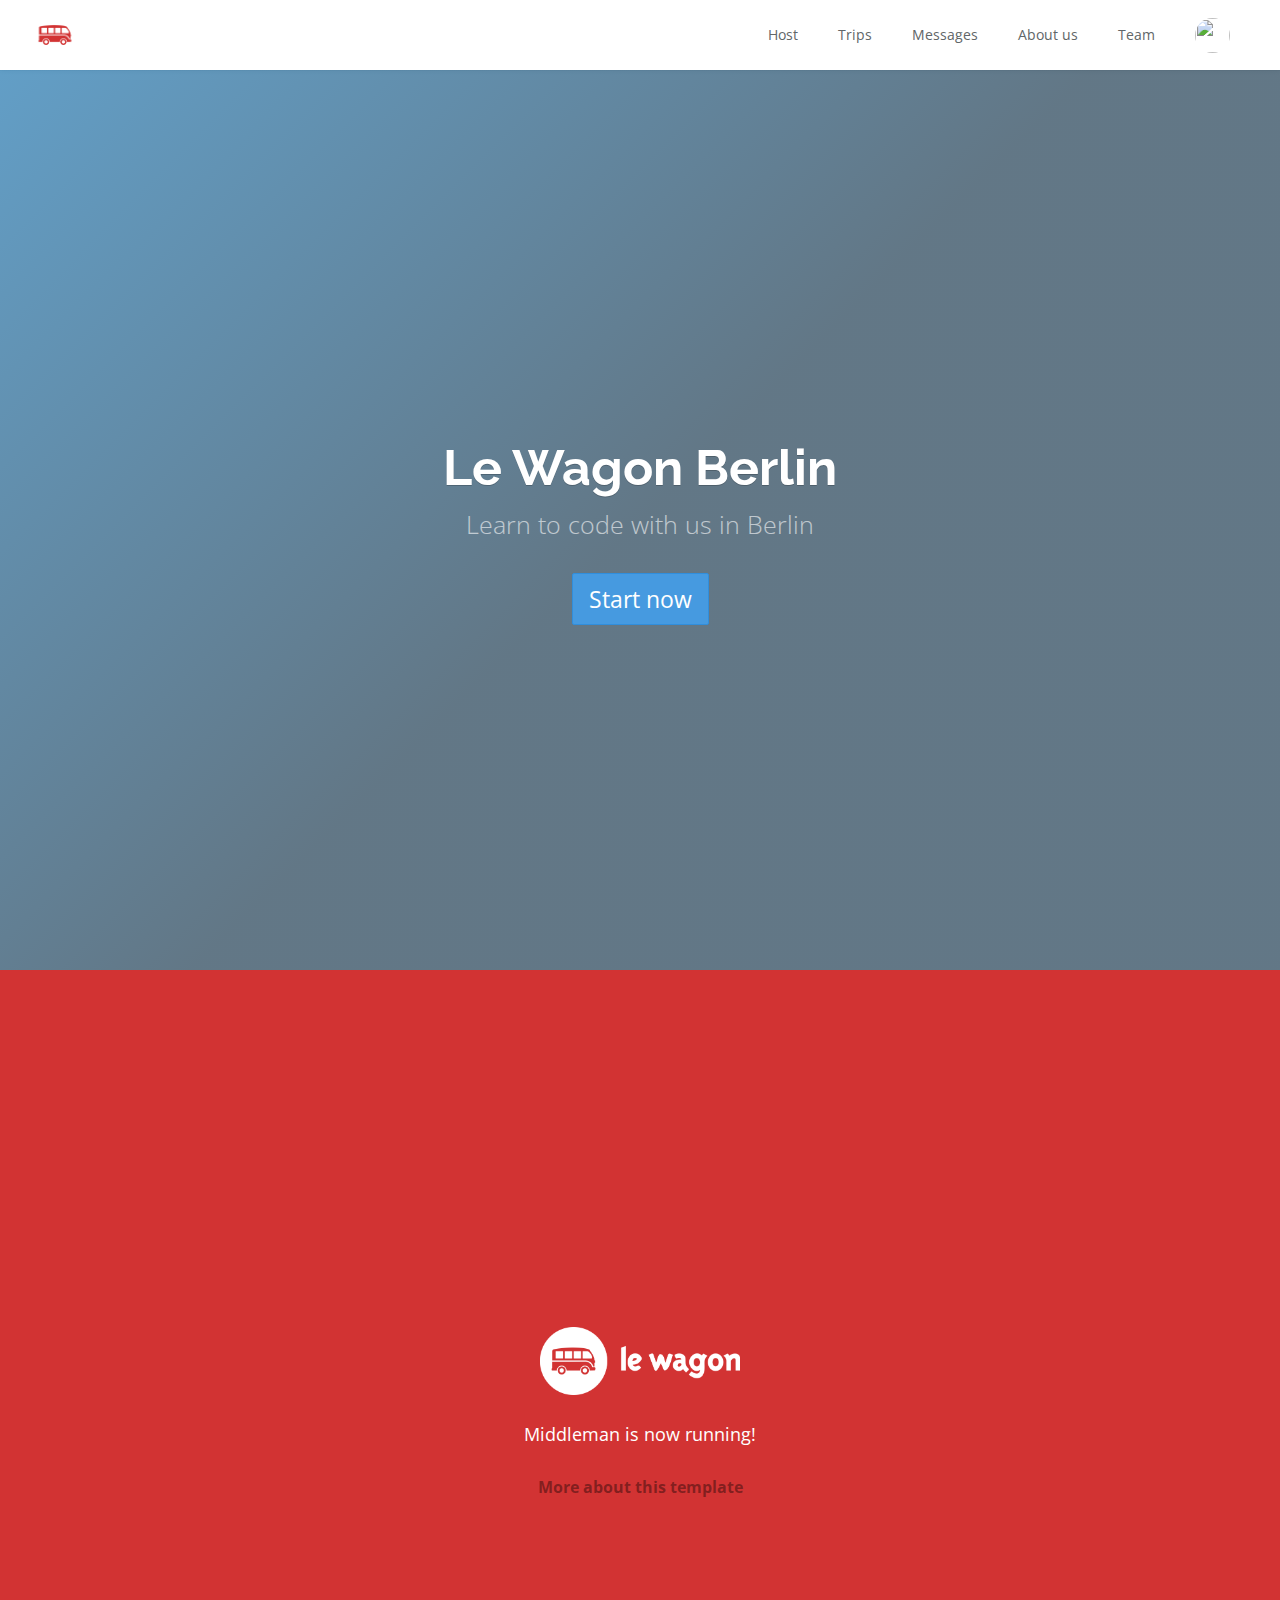
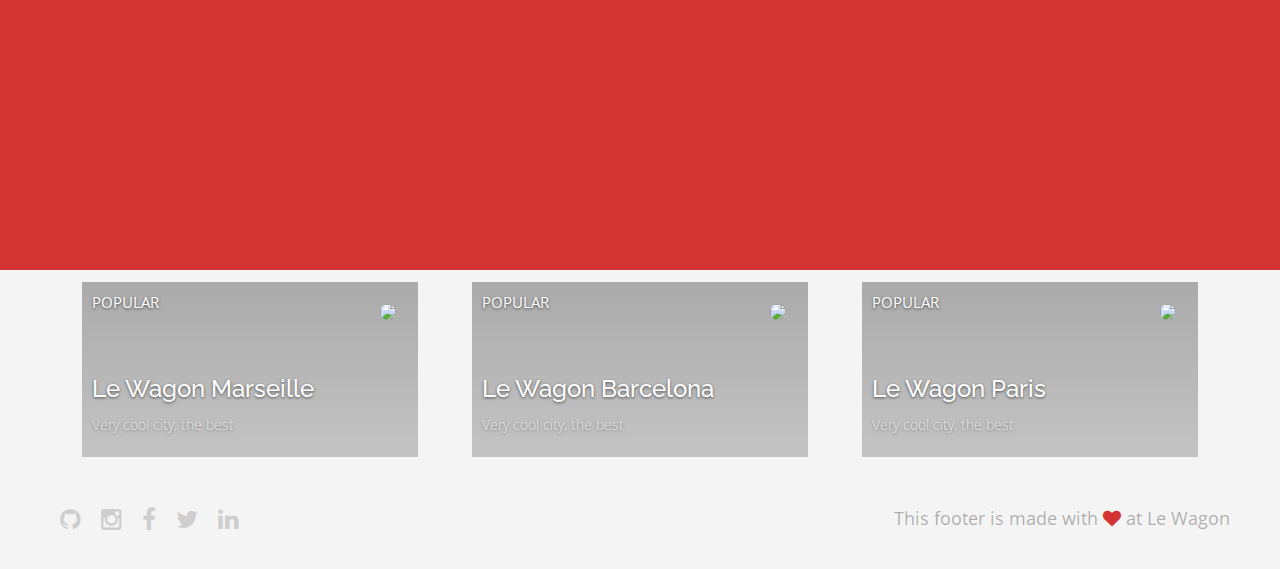
==== commit bdd4dea9: "Automated commit at 2018-02-05 14:22:07 UTC by middleman-deploy 2.0.0-alpha" ====
--- a/index.html
+++ b/index.html
@@ -7,12 +7,62 @@
           content="width=device-width, initial-scale=1, shrink-to-fit=no">
     <!-- Use the title from a page's frontmatter if it has one -->
     <title>Le Wagon - Middleman</title>
-    <link href="stylesheets/application-3c48b980.css" rel="stylesheet" />
+    <link href="stylesheets/application-da73a3d3.css" rel="stylesheet" />
     <script src="javascripts/application-93de88c9.js"></script>
     <link href="images/favicon-f15af148.png" rel="icon" type="image/png" />
   </head>
   <body>
-    <div id="home">
+    <div class="navbar-wagon">
+  <!-- Logo -->
+  <a href="/" class="navbar-wagon-brand">
+    <img src="images/logo-acc9c0ec.png" alt="logo">
+  </a>
+
+  <!-- Right Navigation -->
+  <div class="navbar-wagon-right hidden-xs hidden-sm">
+    <a href="" class="navbar-wagon-item navbar-wagon-link">Host</a>
+    <a href="" class="navbar-wagon-item navbar-wagon-link">Trips</a>
+    <a href="" class="navbar-wagon-item navbar-wagon-link">Messages</a>
+    <a href="about.html" class="navbar-wagon-item navbar-wagon-link">About us</a>
+    <a href="team.html" class="navbar-wagon-item navbar-wagon-link">Team</a>
+
+    <!-- Profile picture with dropdown list -->
+    <div class="navbar-wagon-item">
+      <div class="dropdown">
+        <img src="https://kitt.lewagon.com/placeholder/users/chlobct" class="avatar dropdown-toggle" id="navbar-wagon-menu" data-toggle="dropdown">
+        <ul class="dropdown-menu dropdown-menu-right navbar-wagon-dropdown-menu">
+          <li><a href="#">Profile</a></li>
+          <li><a href="#">Dashboard</a></li>
+          <li><a href="#">Log Out</a></li>
+        </ul>
+      </div>
+    </div>
+  </div>
+
+  <!-- Dropdown appearing on mobile only -->
+  <div class="navbar-wagon-item hidden-md hidden-lg">
+    <div class="dropdown">
+      <i class="fa fa-bars dropdown-toggle" data-toggle="dropdown"></i>
+      <ul class="dropdown-menu dropdown-menu-right navbar-wagon-dropdown-menu">
+        <li><a href="#">Host</a></li>
+        <li><a href="#">Trips</a></li>
+        <li><a href="#">Messagese</a></li>
+      </ul>
+    </div>
+  </div>
+</div>
+   <!-- inject layouts/_navbar.html.erb -->
+    <div class="banner" style="background-image: linear-gradient(-225deg, rgba(0,101,168,0.6) 0%, rgba(0,36,61,0.6) 50%), url('https://kitt.lewagon.com/placeholder/cities/berlin');">
+  <div class="banner-content">
+    <h1>Le Wagon Berlin</h1>
+    <p>Learn to code with us in Berlin</p>
+    <a class="btn btn-primary btn-lg">Start now</a>
+  </div>
+</div>
+
+
+<div id="home">
+
   <div class="home-content">
     <img src="images/logo-acc9c0ec.png" width="200" alt="Logo" />
     <p>
@@ -22,7 +72,70 @@
       <a href="about.html">More about this template</a>
     </p>
   </div>
+
 </div>
 
+
+<div class="container">
+  <div class="row">
+    <div class="col-xs-12 col-sm-4">
+      <!-- insert <div class="card"> -->
+    <div class="card-space">
+        <div class="card" style="background-image: linear-gradient(rgba(0,0,0,0.3), rgba(0,0,0,0.2)), url('https://kitt.lewagon.com/placeholder/cities/marseille');">
+          <div class="card-category">Popular</div>
+          <div class="card-description">
+            <h2>Le Wagon Marseille</h2>
+            <p>Very cool city, the best</p>
+          </div>
+          <img class="card-user" src="https://kitt.lewagon.com/placeholder/users/tgenaitay">
+          <a class="card-link" href="#" ></a>
+      </div>
+    </div>
+    </div>
+    <div class="col-xs-12 col-sm-4">
+      <!-- insert <div class="card"> -->
+    <div class="card-space">
+        <div class="card" style="background-image: linear-gradient(rgba(0,0,0,0.3), rgba(0,0,0,0.2)), url('https://kitt.lewagon.com/placeholder/cities/barcelona');">
+          <div class="card-category">Popular</div>
+          <div class="card-description">
+            <h2>Le Wagon Barcelona</h2>
+            <p>Very cool city, the best</p>
+          </div>
+          <img class="card-user" src="https://kitt.lewagon.com/placeholder/users/tgenaitay">
+          <a class="card-link" href="#" ></a>
+      </div>
+    </div>
+    </div>
+    <div class="col-xs-12 col-sm-4">
+      <!-- insert <div class="card"> -->
+    <div class="card-space">
+        <div class="card" style="background-image: linear-gradient(rgba(0,0,0,0.3), rgba(0,0,0,0.2)), url('https://kitt.lewagon.com/placeholder/cities/paris');">
+          <div class="card-category">Popular</div>
+          <div class="card-description">
+            <h2>Le Wagon Paris</h2>
+            <p>Very cool city, the best</p>
+          </div>
+          <img class="card-user" src="https://kitt.lewagon.com/placeholder/users/tgenaitay">
+          <a class="card-link" href="#" ></a>
+      </div>
+    </div>
+    </div>
+  </div>
+</div>
+
+                      <!-- Page content is injected here -->
+    <div class="footer">
+  <div class="footer-links">
+    <a href="#"><i class="fa fa-github"></i></a>
+    <a href="#"><i class="fa fa-instagram"></i></a>
+    <a href="#"><i class="fa fa-facebook"></i></a>
+    <a href="#"><i class="fa fa-twitter"></i></a>
+    <a href="#"><i class="fa fa-linkedin"></i></a>
+  </div>
+  <div class="footer-copyright">
+    This footer is made with <i class="fa fa-heart"></i> at Le Wagon
+  </div>
+</div>
+   <!-- inject layouts/_footer.html.erb -->
   </body>
 </html>
--- a/stylesheets/application-da73a3d3.css
+++ b/stylesheets/application-da73a3d3.css
@@ -0,0 +1,8 @@
+@import url("https://fonts.googleapis.com/css?family=Open+Sans:400,300,700|Raleway:400,100,300,700,500");/*!
+ * Bootstrap v3.3.7 (http://getbootstrap.com)
+ * Copyright 2011-2016 Twitter, Inc.
+ * Licensed under MIT (https://github.com/twbs/bootstrap/blob/master/LICENSE)
+ *//*! normalize.css v3.0.3 | MIT License | github.com/necolas/normalize.css */html{font-family:sans-serif;-ms-text-size-adjust:100%;-webkit-text-size-adjust:100%}body{margin:0}article,aside,details,figcaption,figure,footer,header,hgroup,main,menu,nav,section,summary{display:block}audio,canvas,progress,video{display:inline-block;vertical-align:baseline}audio:not([controls]){display:none;height:0}[hidden],template{display:none}a{background-color:transparent}a:active,a:hover{outline:0}abbr[title]{border-bottom:1px dotted}b,strong{font-weight:bold}dfn{font-style:italic}h1{font-size:2em;margin:0.67em 0}mark{background:#ff0;color:#000}small{font-size:80%}sub,sup{font-size:75%;line-height:0;position:relative;vertical-align:baseline}sup{top:-0.5em}sub{bottom:-0.25em}img{border:0}svg:not(:root){overflow:hidden}figure{margin:1em 40px}hr{-webkit-box-sizing:content-box;box-sizing:content-box;height:0}pre{overflow:auto}code,kbd,pre,samp{font-family:monospace, monospace;font-size:1em}button,input,optgroup,select,textarea{color:inherit;font:inherit;margin:0}button{overflow:visible}button,select{text-transform:none}button,html input[type="button"],input[type="reset"],input[type="submit"]{-webkit-appearance:button;cursor:pointer}button[disabled],html input[disabled]{cursor:default}button::-moz-focus-inner,input::-moz-focus-inner{border:0;padding:0}input{line-height:normal}input[type="checkbox"],input[type="radio"]{-webkit-box-sizing:border-box;box-sizing:border-box;padding:0}input[type="number"]::-webkit-inner-spin-button,input[type="number"]::-webkit-outer-spin-button{height:auto}input[type="search"]{-webkit-appearance:textfield;-webkit-box-sizing:content-box;box-sizing:content-box}input[type="search"]::-webkit-search-cancel-button,input[type="search"]::-webkit-search-decoration{-webkit-appearance:none}fieldset{border:1px solid #c0c0c0;margin:0 2px;padding:0.35em 0.625em 0.75em}legend{border:0;padding:0}textarea{overflow:auto}optgroup{font-weight:bold}table{border-collapse:collapse;border-spacing:0}td,th{padding:0}/*! Source: https://github.com/h5bp/html5-boilerplate/blob/master/src/css/main.css */@media print{*,*:before,*:after{background:transparent !important;color:#000 !important;-webkit-box-shadow:none !important;box-shadow:none !important;text-shadow:none !important}a,a:visited{text-decoration:underline}a[href]:after{content:" (" attr(href) ")"}abbr[title]:after{content:" (" attr(title) ")"}a[href^="#"]:after,a[href^="javascript:"]:after{content:""}pre,blockquote{border:1px solid #999;page-break-inside:avoid}thead{display:table-header-group}tr,img{page-break-inside:avoid}img{max-width:100% !important}p,h2,h3{orphans:3;widows:3}h2,h3{page-break-after:avoid}.navbar{display:none}.btn>.caret,.dropup>.btn>.caret{border-top-color:#000 !important}.label{border:1px solid #000}.table{border-collapse:collapse !important}.table td,.table th{background-color:#fff !important}.table-bordered th,.table-bordered td{border:1px solid #ddd !important}}@font-face{font-family:'Glyphicons Halflings';src:url("../assets/bootstrap/glyphicons-halflings-regular-86b6f62b.eot");src:url("../assets/bootstrap/glyphicons-halflings-regular-86b6f62b.eot?#iefix") format("embedded-opentype"),url("../assets/bootstrap/glyphicons-halflings-regular-ca35b697.woff2") format("woff2"),url("../assets/bootstrap/glyphicons-halflings-regular-278e49a8.woff") format("woff"),url("../assets/bootstrap/glyphicons-halflings-regular-44bc1850.ttf") format("truetype"),url("../assets/bootstrap/glyphicons-halflings-regular-de51a849.svg#glyphicons_halflingsregular") format("svg")}.glyphicon{position:relative;top:1px;display:inline-block;font-family:'Glyphicons Halflings';font-style:normal;font-weight:normal;line-height:1;-webkit-font-smoothing:antialiased;-moz-osx-font-smoothing:grayscale}.glyphicon-asterisk:before{content:"\002a"}.glyphicon-plus:before{content:"\002b"}.glyphicon-euro:before,.glyphicon-eur:before{content:"\20ac"}.glyphicon-minus:before{content:"\2212"}.glyphicon-cloud:before{content:"\2601"}.glyphicon-envelope:before{content:"\2709"}.glyphicon-pencil:before{content:"\270f"}.glyphicon-glass:before{content:"\e001"}.glyphicon-music:before{content:"\e002"}.glyphicon-search:before{content:"\e003"}.glyphicon-heart:before{content:"\e005"}.glyphicon-star:before{content:"\e006"}.glyphicon-star-empty:before{content:"\e007"}.glyphicon-user:before{content:"\e008"}.glyphicon-film:before{content:"\e009"}.glyphicon-th-large:before{content:"\e010"}.glyphicon-th:before{content:"\e011"}.glyphicon-th-list:before{content:"\e012"}.glyphicon-ok:before{content:"\e013"}.glyphicon-remove:before{content:"\e014"}.glyphicon-zoom-in:before{content:"\e015"}.glyphicon-zoom-out:before{content:"\e016"}.glyphicon-off:before{content:"\e017"}.glyphicon-signal:before{content:"\e018"}.glyphicon-cog:before{content:"\e019"}.glyphicon-trash:before{content:"\e020"}.glyphicon-home:before{content:"\e021"}.glyphicon-file:before{content:"\e022"}.glyphicon-time:before{content:"\e023"}.glyphicon-road:before{content:"\e024"}.glyphicon-download-alt:before{content:"\e025"}.glyphicon-download:before{content:"\e026"}.glyphicon-upload:before{content:"\e027"}.glyphicon-inbox:before{content:"\e028"}.glyphicon-play-circle:before{content:"\e029"}.glyphicon-repeat:before{content:"\e030"}.glyphicon-refresh:before{content:"\e031"}.glyphicon-list-alt:before{content:"\e032"}.glyphicon-lock:before{content:"\e033"}.glyphicon-flag:before{content:"\e034"}.glyphicon-headphones:before{content:"\e035"}.glyphicon-volume-off:before{content:"\e036"}.glyphicon-volume-down:before{content:"\e037"}.glyphicon-volume-up:before{content:"\e038"}.glyphicon-qrcode:before{content:"\e039"}.glyphicon-barcode:before{content:"\e040"}.glyphicon-tag:before{content:"\e041"}.glyphicon-tags:before{content:"\e042"}.glyphicon-book:before{content:"\e043"}.glyphicon-bookmark:before{content:"\e044"}.glyphicon-print:before{content:"\e045"}.glyphicon-camera:before{content:"\e046"}.glyphicon-font:before{content:"\e047"}.glyphicon-bold:before{content:"\e048"}.glyphicon-italic:before{content:"\e049"}.glyphicon-text-height:before{content:"\e050"}.glyphicon-text-width:before{content:"\e051"}.glyphicon-align-left:before{content:"\e052"}.glyphicon-align-center:before{content:"\e053"}.glyphicon-align-right:before{content:"\e054"}.glyphicon-align-justify:before{content:"\e055"}.glyphicon-list:before{content:"\e056"}.glyphicon-indent-left:before{content:"\e057"}.glyphicon-indent-right:before{content:"\e058"}.glyphicon-facetime-video:before{content:"\e059"}.glyphicon-picture:before{content:"\e060"}.glyphicon-map-marker:before{content:"\e062"}.glyphicon-adjust:before{content:"\e063"}.glyphicon-tint:before{content:"\e064"}.glyphicon-edit:before{content:"\e065"}.glyphicon-share:before{content:"\e066"}.glyphicon-check:before{content:"\e067"}.glyphicon-move:before{content:"\e068"}.glyphicon-step-backward:before{content:"\e069"}.glyphicon-fast-backward:before{content:"\e070"}.glyphicon-backward:before{content:"\e071"}.glyphicon-play:before{content:"\e072"}.glyphicon-pause:before{content:"\e073"}.glyphicon-stop:before{content:"\e074"}.glyphicon-forward:before{content:"\e075"}.glyphicon-fast-forward:before{content:"\e076"}.glyphicon-step-forward:before{content:"\e077"}.glyphicon-eject:before{content:"\e078"}.glyphicon-chevron-left:before{content:"\e079"}.glyphicon-chevron-right:before{content:"\e080"}.glyphicon-plus-sign:before{content:"\e081"}.glyphicon-minus-sign:before{content:"\e082"}.glyphicon-remove-sign:before{content:"\e083"}.glyphicon-ok-sign:before{content:"\e084"}.glyphicon-question-sign:before{content:"\e085"}.glyphicon-info-sign:before{content:"\e086"}.glyphicon-screenshot:before{content:"\e087"}.glyphicon-remove-circle:before{content:"\e088"}.glyphicon-ok-circle:before{content:"\e089"}.glyphicon-ban-circle:before{content:"\e090"}.glyphicon-arrow-left:before{content:"\e091"}.glyphicon-arrow-right:before{content:"\e092"}.glyphicon-arrow-up:before{content:"\e093"}.glyphicon-arrow-down:before{content:"\e094"}.glyphicon-share-alt:before{content:"\e095"}.glyphicon-resize-full:before{content:"\e096"}.glyphicon-resize-small:before{content:"\e097"}.glyphicon-exclamation-sign:before{content:"\e101"}.glyphicon-gift:before{content:"\e102"}.glyphicon-leaf:before{content:"\e103"}.glyphicon-fire:before{content:"\e104"}.glyphicon-eye-open:before{content:"\e105"}.glyphicon-eye-close:before{content:"\e106"}.glyphicon-warning-sign:before{content:"\e107"}.glyphicon-plane:before{content:"\e108"}.glyphicon-calendar:before{content:"\e109"}.glyphicon-random:before{content:"\e110"}.glyphicon-comment:before{content:"\e111"}.glyphicon-magnet:before{content:"\e112"}.glyphicon-chevron-up:before{content:"\e113"}.glyphicon-chevron-down:before{content:"\e114"}.glyphicon-retweet:before{content:"\e115"}.glyphicon-shopping-cart:before{content:"\e116"}.glyphicon-folder-close:before{content:"\e117"}.glyphicon-folder-open:before{content:"\e118"}.glyphicon-resize-vertical:before{content:"\e119"}.glyphicon-resize-horizontal:before{content:"\e120"}.glyphicon-hdd:before{content:"\e121"}.glyphicon-bullhorn:before{content:"\e122"}.glyphicon-bell:before{content:"\e123"}.glyphicon-certificate:before{content:"\e124"}.glyphicon-thumbs-up:before{content:"\e125"}.glyphicon-thumbs-down:before{content:"\e126"}.glyphicon-hand-right:before{content:"\e127"}.glyphicon-hand-left:before{content:"\e128"}.glyphicon-hand-up:before{content:"\e129"}.glyphicon-hand-down:before{content:"\e130"}.glyphicon-circle-arrow-right:before{content:"\e131"}.glyphicon-circle-arrow-left:before{content:"\e132"}.glyphicon-circle-arrow-up:before{content:"\e133"}.glyphicon-circle-arrow-down:before{content:"\e134"}.glyphicon-globe:before{content:"\e135"}.glyphicon-wrench:before{content:"\e136"}.glyphicon-tasks:before{content:"\e137"}.glyphicon-filter:before{content:"\e138"}.glyphicon-briefcase:before{content:"\e139"}.glyphicon-fullscreen:before{content:"\e140"}.glyphicon-dashboard:before{content:"\e141"}.glyphicon-paperclip:before{content:"\e142"}.glyphicon-heart-empty:before{content:"\e143"}.glyphicon-link:before{content:"\e144"}.glyphicon-phone:before{content:"\e145"}.glyphicon-pushpin:before{content:"\e146"}.glyphicon-usd:before{content:"\e148"}.glyphicon-gbp:before{content:"\e149"}.glyphicon-sort:before{content:"\e150"}.glyphicon-sort-by-alphabet:before{content:"\e151"}.glyphicon-sort-by-alphabet-alt:before{content:"\e152"}.glyphicon-sort-by-order:before{content:"\e153"}.glyphicon-sort-by-order-alt:before{content:"\e154"}.glyphicon-sort-by-attributes:before{content:"\e155"}.glyphicon-sort-by-attributes-alt:before{content:"\e156"}.glyphicon-unchecked:before{content:"\e157"}.glyphicon-expand:before{content:"\e158"}.glyphicon-collapse-down:before{content:"\e159"}.glyphicon-collapse-up:before{content:"\e160"}.glyphicon-log-in:before{content:"\e161"}.glyphicon-flash:before{content:"\e162"}.glyphicon-log-out:before{content:"\e163"}.glyphicon-new-window:before{content:"\e164"}.glyphicon-record:before{content:"\e165"}.glyphicon-save:before{content:"\e166"}.glyphicon-open:before{content:"\e167"}.glyphicon-saved:before{content:"\e168"}.glyphicon-import:before{content:"\e169"}.glyphicon-export:before{content:"\e170"}.glyphicon-send:before{content:"\e171"}.glyphicon-floppy-disk:before{content:"\e172"}.glyphicon-floppy-saved:before{content:"\e173"}.glyphicon-floppy-remove:before{content:"\e174"}.glyphicon-floppy-save:before{content:"\e175"}.glyphicon-floppy-open:before{content:"\e176"}.glyphicon-credit-card:before{content:"\e177"}.glyphicon-transfer:before{content:"\e178"}.glyphicon-cutlery:before{content:"\e179"}.glyphicon-header:before{content:"\e180"}.glyphicon-compressed:before{content:"\e181"}.glyphicon-earphone:before{content:"\e182"}.glyphicon-phone-alt:before{content:"\e183"}.glyphicon-tower:before{content:"\e184"}.glyphicon-stats:before{content:"\e185"}.glyphicon-sd-video:before{content:"\e186"}.glyphicon-hd-video:before{content:"\e187"}.glyphicon-subtitles:before{content:"\e188"}.glyphicon-sound-stereo:before{content:"\e189"}.glyphicon-sound-dolby:before{content:"\e190"}.glyphicon-sound-5-1:before{content:"\e191"}.glyphicon-sound-6-1:before{content:"\e192"}.glyphicon-sound-7-1:before{content:"\e193"}.glyphicon-copyright-mark:before{content:"\e194"}.glyphicon-registration-mark:before{content:"\e195"}.glyphicon-cloud-download:before{content:"\e197"}.glyphicon-cloud-upload:before{content:"\e198"}.glyphicon-tree-conifer:before{content:"\e199"}.glyphicon-tree-deciduous:before{content:"\e200"}.glyphicon-cd:before{content:"\e201"}.glyphicon-save-file:before{content:"\e202"}.glyphicon-open-file:before{content:"\e203"}.glyphicon-level-up:before{content:"\e204"}.glyphicon-copy:before{content:"\e205"}.glyphicon-paste:before{content:"\e206"}.glyphicon-alert:before{content:"\e209"}.glyphicon-equalizer:before{content:"\e210"}.glyphicon-king:before{content:"\e211"}.glyphicon-queen:before{content:"\e212"}.glyphicon-pawn:before{content:"\e213"}.glyphicon-bishop:before{content:"\e214"}.glyphicon-knight:before{content:"\e215"}.glyphicon-baby-formula:before{content:"\e216"}.glyphicon-tent:before{content:"\26fa"}.glyphicon-blackboard:before{content:"\e218"}.glyphicon-bed:before{content:"\e219"}.glyphicon-apple:before{content:"\f8ff"}.glyphicon-erase:before{content:"\e221"}.glyphicon-hourglass:before{content:"\231b"}.glyphicon-lamp:before{content:"\e223"}.glyphicon-duplicate:before{content:"\e224"}.glyphicon-piggy-bank:before{content:"\e225"}.glyphicon-scissors:before{content:"\e226"}.glyphicon-bitcoin:before{content:"\e227"}.glyphicon-btc:before{content:"\e227"}.glyphicon-xbt:before{content:"\e227"}.glyphicon-yen:before{content:"\00a5"}.glyphicon-jpy:before{content:"\00a5"}.glyphicon-ruble:before{content:"\20bd"}.glyphicon-rub:before{content:"\20bd"}.glyphicon-scale:before{content:"\e230"}.glyphicon-ice-lolly:before{content:"\e231"}.glyphicon-ice-lolly-tasted:before{content:"\e232"}.glyphicon-education:before{content:"\e233"}.glyphicon-option-horizontal:before{content:"\e234"}.glyphicon-option-vertical:before{content:"\e235"}.glyphicon-menu-hamburger:before{content:"\e236"}.glyphicon-modal-window:before{content:"\e237"}.glyphicon-oil:before{content:"\e238"}.glyphicon-grain:before{content:"\e239"}.glyphicon-sunglasses:before{content:"\e240"}.glyphicon-text-size:before{content:"\e241"}.glyphicon-text-color:before{content:"\e242"}.glyphicon-text-background:before{content:"\e243"}.glyphicon-object-align-top:before{content:"\e244"}.glyphicon-object-align-bottom:before{content:"\e245"}.glyphicon-object-align-horizontal:before{content:"\e246"}.glyphicon-object-align-left:before{content:"\e247"}.glyphicon-object-align-vertical:before{content:"\e248"}.glyphicon-object-align-right:before{content:"\e249"}.glyphicon-triangle-right:before{content:"\e250"}.glyphicon-triangle-left:before{content:"\e251"}.glyphicon-triangle-bottom:before{content:"\e252"}.glyphicon-triangle-top:before{content:"\e253"}.glyphicon-console:before{content:"\e254"}.glyphicon-superscript:before{content:"\e255"}.glyphicon-subscript:before{content:"\e256"}.glyphicon-menu-left:before{content:"\e257"}.glyphicon-menu-right:before{content:"\e258"}.glyphicon-menu-down:before{content:"\e259"}.glyphicon-menu-up:before{content:"\e260"}*{-webkit-box-sizing:border-box;box-sizing:border-box}*:before,*:after{-webkit-box-sizing:border-box;box-sizing:border-box}html{font-size:10px;-webkit-tap-highlight-color:transparent}body{font-family:"Open Sans", "Helvetica", "sans-serif";font-size:18px;line-height:1.42857143;color:#333333;background-color:#F4F4F4}input,button,select,textarea{font-family:inherit;font-size:inherit;line-height:inherit}a{color:#469AE0;text-decoration:none}a:hover,a:focus{color:#1f74ba;text-decoration:underline}a:focus{outline:5px auto -webkit-focus-ring-color;outline-offset:-2px}figure{margin:0}img{vertical-align:middle}.img-responsive{display:block;max-width:100%;height:auto}.img-rounded{border-radius:2px}.img-thumbnail{padding:4px;line-height:1.42857143;background-color:#F4F4F4;border:1px solid #ddd;border-radius:2px;-webkit-transition:all 0.2s ease-in-out;transition:all 0.2s ease-in-out;display:inline-block;max-width:100%;height:auto}.img-circle{border-radius:50%}hr{margin-top:25px;margin-bottom:25px;border:0;border-top:1px solid #eeeeee}.sr-only{position:absolute;width:1px;height:1px;margin:-1px;padding:0;overflow:hidden;clip:rect(0, 0, 0, 0);border:0}.sr-only-focusable:active,.sr-only-focusable:focus{position:static;width:auto;height:auto;margin:0;overflow:visible;clip:auto}[role="button"]{cursor:pointer}h1,h2,h3,h4,h5,h6,.h1,.h2,.h3,.h4,.h5,.h6{font-family:"Raleway", "Helvetica", "sans-serif";font-weight:500;line-height:1.1;color:inherit}h1 small,h1 .small,h2 small,h2 .small,h3 small,h3 .small,h4 small,h4 .small,h5 small,h5 .small,h6 small,h6 .small,.h1 small,.h1 .small,.h2 small,.h2 .small,.h3 small,.h3 .small,.h4 small,.h4 .small,.h5 small,.h5 .small,.h6 small,.h6 .small{font-weight:normal;line-height:1;color:#777777}h1,.h1,h2,.h2,h3,.h3{margin-top:25px;margin-bottom:12.5px}h1 small,h1 .small,.h1 small,.h1 .small,h2 small,h2 .small,.h2 small,.h2 .small,h3 small,h3 .small,.h3 small,.h3 .small{font-size:65%}h4,.h4,h5,.h5,h6,.h6{margin-top:12.5px;margin-bottom:12.5px}h4 small,h4 .small,.h4 small,.h4 .small,h5 small,h5 .small,.h5 small,.h5 .small,h6 small,h6 .small,.h6 small,.h6 .small{font-size:75%}h1,.h1{font-size:46px}h2,.h2{font-size:38px}h3,.h3{font-size:31px}h4,.h4{font-size:23px}h5,.h5{font-size:18px}h6,.h6{font-size:16px}p{margin:0 0 12.5px}.lead{margin-bottom:25px;font-size:20px;font-weight:300;line-height:1.4}@media (min-width: 768px){.lead{font-size:27px}}small,.small{font-size:88%}mark,.mark{background-color:#fcf8e3;padding:.2em}.text-left{text-align:left}.text-right{text-align:right}.text-center{text-align:center}.text-justify{text-align:justify}.text-nowrap{white-space:nowrap}.text-lowercase{text-transform:lowercase}.text-uppercase,.initialism{text-transform:uppercase}.text-capitalize{text-transform:capitalize}.text-muted{color:#777777}.text-primary{color:#469AE0}a.text-primary:hover,a.text-primary:focus{color:#2381d0}.text-success{color:#3c763d}a.text-success:hover,a.text-success:focus{color:#2b542c}.text-info{color:#31708f}a.text-info:hover,a.text-info:focus{color:#245269}.text-warning{color:#8a6d3b}a.text-warning:hover,a.text-warning:focus{color:#66512c}.text-danger{color:#a94442}a.text-danger:hover,a.text-danger:focus{color:#843534}.bg-primary{color:#fff}.bg-primary{background-color:#469AE0}a.bg-primary:hover,a.bg-primary:focus{background-color:#2381d0}.bg-success{background-color:#dff0d8}a.bg-success:hover,a.bg-success:focus{background-color:#c1e2b3}.bg-info{background-color:#d9edf7}a.bg-info:hover,a.bg-info:focus{background-color:#afd9ee}.bg-warning{background-color:#fcf8e3}a.bg-warning:hover,a.bg-warning:focus{background-color:#f7ecb5}.bg-danger{background-color:#f2dede}a.bg-danger:hover,a.bg-danger:focus{background-color:#e4b9b9}.page-header{padding-bottom:11.5px;margin:50px 0 25px;border-bottom:1px solid #eeeeee}ul,ol{margin-top:0;margin-bottom:12.5px}ul ul,ul ol,ol ul,ol ol{margin-bottom:0}.list-unstyled{padding-left:0;list-style:none}.list-inline{padding-left:0;list-style:none;margin-left:-5px}.list-inline>li{display:inline-block;padding-left:5px;padding-right:5px}dl{margin-top:0;margin-bottom:25px}dt,dd{line-height:1.42857143}dt{font-weight:bold}dd{margin-left:0}.dl-horizontal dd:before,.dl-horizontal dd:after{content:" ";display:table}.dl-horizontal dd:after{clear:both}@media (min-width: 768px){.dl-horizontal dt{float:left;width:160px;clear:left;text-align:right;overflow:hidden;text-overflow:ellipsis;white-space:nowrap}.dl-horizontal dd{margin-left:180px}}abbr[title],abbr[data-original-title]{cursor:help;border-bottom:1px dotted #777777}.initialism{font-size:90%}blockquote{padding:12.5px 25px;margin:0 0 25px;font-size:22.5px;border-left:5px solid #eeeeee}blockquote p:last-child,blockquote ul:last-child,blockquote ol:last-child{margin-bottom:0}blockquote footer,blockquote small,blockquote .small{display:block;font-size:80%;line-height:1.42857143;color:#777777}blockquote footer:before,blockquote small:before,blockquote .small:before{content:'\2014 \00A0'}.blockquote-reverse,blockquote.pull-right{padding-right:15px;padding-left:0;border-right:5px solid #eeeeee;border-left:0;text-align:right}.blockquote-reverse footer:before,.blockquote-reverse small:before,.blockquote-reverse .small:before,blockquote.pull-right footer:before,blockquote.pull-right small:before,blockquote.pull-right .small:before{content:''}.blockquote-reverse footer:after,.blockquote-reverse small:after,.blockquote-reverse .small:after,blockquote.pull-right footer:after,blockquote.pull-right small:after,blockquote.pull-right .small:after{content:'\00A0 \2014'}address{margin-bottom:25px;font-style:normal;line-height:1.42857143}code,kbd,pre,samp{font-family:Menlo, Monaco, Consolas, "Courier New", monospace}code{padding:2px 4px;font-size:90%;color:#c7254e;background-color:#f9f2f4;border-radius:2px}kbd{padding:2px 4px;font-size:90%;color:#fff;background-color:#333;border-radius:2px;-webkit-box-shadow:inset 0 -1px 0 rgba(0,0,0,0.25);box-shadow:inset 0 -1px 0 rgba(0,0,0,0.25)}kbd kbd{padding:0;font-size:100%;font-weight:bold;-webkit-box-shadow:none;box-shadow:none}pre{display:block;padding:12px;margin:0 0 12.5px;font-size:17px;line-height:1.42857143;word-break:break-all;word-wrap:break-word;color:#333333;background-color:#f5f5f5;border:1px solid #ccc;border-radius:2px}pre code{padding:0;font-size:inherit;color:inherit;white-space:pre-wrap;background-color:transparent;border-radius:0}.pre-scrollable{max-height:340px;overflow-y:scroll}.container{margin-right:auto;margin-left:auto;padding-left:15px;padding-right:15px}.container:before,.container:after{content:" ";display:table}.container:after{clear:both}@media (min-width: 768px){.container{width:750px}}@media (min-width: 992px){.container{width:970px}}@media (min-width: 1200px){.container{width:1170px}}.container-fluid{margin-right:auto;margin-left:auto;padding-left:15px;padding-right:15px}.container-fluid:before,.container-fluid:after{content:" ";display:table}.container-fluid:after{clear:both}.row{margin-left:-15px;margin-right:-15px}.row:before,.row:after{content:" ";display:table}.row:after{clear:both}.col-xs-1,.col-sm-1,.col-md-1,.col-lg-1,.col-xs-2,.col-sm-2,.col-md-2,.col-lg-2,.col-xs-3,.col-sm-3,.col-md-3,.col-lg-3,.col-xs-4,.col-sm-4,.col-md-4,.col-lg-4,.col-xs-5,.col-sm-5,.col-md-5,.col-lg-5,.col-xs-6,.col-sm-6,.col-md-6,.col-lg-6,.col-xs-7,.col-sm-7,.col-md-7,.col-lg-7,.col-xs-8,.col-sm-8,.col-md-8,.col-lg-8,.col-xs-9,.col-sm-9,.col-md-9,.col-lg-9,.col-xs-10,.col-sm-10,.col-md-10,.col-lg-10,.col-xs-11,.col-sm-11,.col-md-11,.col-lg-11,.col-xs-12,.col-sm-12,.col-md-12,.col-lg-12{position:relative;min-height:1px;padding-left:15px;padding-right:15px}.col-xs-1,.col-xs-2,.col-xs-3,.col-xs-4,.col-xs-5,.col-xs-6,.col-xs-7,.col-xs-8,.col-xs-9,.col-xs-10,.col-xs-11,.col-xs-12{float:left}.col-xs-1{width:8.33333333%}.col-xs-2{width:16.66666667%}.col-xs-3{width:25%}.col-xs-4{width:33.33333333%}.col-xs-5{width:41.66666667%}.col-xs-6{width:50%}.col-xs-7{width:58.33333333%}.col-xs-8{width:66.66666667%}.col-xs-9{width:75%}.col-xs-10{width:83.33333333%}.col-xs-11{width:91.66666667%}.col-xs-12{width:100%}.col-xs-pull-0{right:auto}.col-xs-pull-1{right:8.33333333%}.col-xs-pull-2{right:16.66666667%}.col-xs-pull-3{right:25%}.col-xs-pull-4{right:33.33333333%}.col-xs-pull-5{right:41.66666667%}.col-xs-pull-6{right:50%}.col-xs-pull-7{right:58.33333333%}.col-xs-pull-8{right:66.66666667%}.col-xs-pull-9{right:75%}.col-xs-pull-10{right:83.33333333%}.col-xs-pull-11{right:91.66666667%}.col-xs-pull-12{right:100%}.col-xs-push-0{left:auto}.col-xs-push-1{left:8.33333333%}.col-xs-push-2{left:16.66666667%}.col-xs-push-3{left:25%}.col-xs-push-4{left:33.33333333%}.col-xs-push-5{left:41.66666667%}.col-xs-push-6{left:50%}.col-xs-push-7{left:58.33333333%}.col-xs-push-8{left:66.66666667%}.col-xs-push-9{left:75%}.col-xs-push-10{left:83.33333333%}.col-xs-push-11{left:91.66666667%}.col-xs-push-12{left:100%}.col-xs-offset-0{margin-left:0%}.col-xs-offset-1{margin-left:8.33333333%}.col-xs-offset-2{margin-left:16.66666667%}.col-xs-offset-3{margin-left:25%}.col-xs-offset-4{margin-left:33.33333333%}.col-xs-offset-5{margin-left:41.66666667%}.col-xs-offset-6{margin-left:50%}.col-xs-offset-7{margin-left:58.33333333%}.col-xs-offset-8{margin-left:66.66666667%}.col-xs-offset-9{margin-left:75%}.col-xs-offset-10{margin-left:83.33333333%}.col-xs-offset-11{margin-left:91.66666667%}.col-xs-offset-12{margin-left:100%}@media (min-width: 768px){.col-sm-1,.col-sm-2,.col-sm-3,.col-sm-4,.col-sm-5,.col-sm-6,.col-sm-7,.col-sm-8,.col-sm-9,.col-sm-10,.col-sm-11,.col-sm-12{float:left}.col-sm-1{width:8.33333333%}.col-sm-2{width:16.66666667%}.col-sm-3{width:25%}.col-sm-4{width:33.33333333%}.col-sm-5{width:41.66666667%}.col-sm-6{width:50%}.col-sm-7{width:58.33333333%}.col-sm-8{width:66.66666667%}.col-sm-9{width:75%}.col-sm-10{width:83.33333333%}.col-sm-11{width:91.66666667%}.col-sm-12{width:100%}.col-sm-pull-0{right:auto}.col-sm-pull-1{right:8.33333333%}.col-sm-pull-2{right:16.66666667%}.col-sm-pull-3{right:25%}.col-sm-pull-4{right:33.33333333%}.col-sm-pull-5{right:41.66666667%}.col-sm-pull-6{right:50%}.col-sm-pull-7{right:58.33333333%}.col-sm-pull-8{right:66.66666667%}.col-sm-pull-9{right:75%}.col-sm-pull-10{right:83.33333333%}.col-sm-pull-11{right:91.66666667%}.col-sm-pull-12{right:100%}.col-sm-push-0{left:auto}.col-sm-push-1{left:8.33333333%}.col-sm-push-2{left:16.66666667%}.col-sm-push-3{left:25%}.col-sm-push-4{left:33.33333333%}.col-sm-push-5{left:41.66666667%}.col-sm-push-6{left:50%}.col-sm-push-7{left:58.33333333%}.col-sm-push-8{left:66.66666667%}.col-sm-push-9{left:75%}.col-sm-push-10{left:83.33333333%}.col-sm-push-11{left:91.66666667%}.col-sm-push-12{left:100%}.col-sm-offset-0{margin-left:0%}.col-sm-offset-1{margin-left:8.33333333%}.col-sm-offset-2{margin-left:16.66666667%}.col-sm-offset-3{margin-left:25%}.col-sm-offset-4{margin-left:33.33333333%}.col-sm-offset-5{margin-left:41.66666667%}.col-sm-offset-6{margin-left:50%}.col-sm-offset-7{margin-left:58.33333333%}.col-sm-offset-8{margin-left:66.66666667%}.col-sm-offset-9{margin-left:75%}.col-sm-offset-10{margin-left:83.33333333%}.col-sm-offset-11{margin-left:91.66666667%}.col-sm-offset-12{margin-left:100%}}@media (min-width: 992px){.col-md-1,.col-md-2,.col-md-3,.col-md-4,.col-md-5,.col-md-6,.col-md-7,.col-md-8,.col-md-9,.col-md-10,.col-md-11,.col-md-12{float:left}.col-md-1{width:8.33333333%}.col-md-2{width:16.66666667%}.col-md-3{width:25%}.col-md-4{width:33.33333333%}.col-md-5{width:41.66666667%}.col-md-6{width:50%}.col-md-7{width:58.33333333%}.col-md-8{width:66.66666667%}.col-md-9{width:75%}.col-md-10{width:83.33333333%}.col-md-11{width:91.66666667%}.col-md-12{width:100%}.col-md-pull-0{right:auto}.col-md-pull-1{right:8.33333333%}.col-md-pull-2{right:16.66666667%}.col-md-pull-3{right:25%}.col-md-pull-4{right:33.33333333%}.col-md-pull-5{right:41.66666667%}.col-md-pull-6{right:50%}.col-md-pull-7{right:58.33333333%}.col-md-pull-8{right:66.66666667%}.col-md-pull-9{right:75%}.col-md-pull-10{right:83.33333333%}.col-md-pull-11{right:91.66666667%}.col-md-pull-12{right:100%}.col-md-push-0{left:auto}.col-md-push-1{left:8.33333333%}.col-md-push-2{left:16.66666667%}.col-md-push-3{left:25%}.col-md-push-4{left:33.33333333%}.col-md-push-5{left:41.66666667%}.col-md-push-6{left:50%}.col-md-push-7{left:58.33333333%}.col-md-push-8{left:66.66666667%}.col-md-push-9{left:75%}.col-md-push-10{left:83.33333333%}.col-md-push-11{left:91.66666667%}.col-md-push-12{left:100%}.col-md-offset-0{margin-left:0%}.col-md-offset-1{margin-left:8.33333333%}.col-md-offset-2{margin-left:16.66666667%}.col-md-offset-3{margin-left:25%}.col-md-offset-4{margin-left:33.33333333%}.col-md-offset-5{margin-left:41.66666667%}.col-md-offset-6{margin-left:50%}.col-md-offset-7{margin-left:58.33333333%}.col-md-offset-8{margin-left:66.66666667%}.col-md-offset-9{margin-left:75%}.col-md-offset-10{margin-left:83.33333333%}.col-md-offset-11{margin-left:91.66666667%}.col-md-offset-12{margin-left:100%}}@media (min-width: 1200px){.col-lg-1,.col-lg-2,.col-lg-3,.col-lg-4,.col-lg-5,.col-lg-6,.col-lg-7,.col-lg-8,.col-lg-9,.col-lg-10,.col-lg-11,.col-lg-12{float:left}.col-lg-1{width:8.33333333%}.col-lg-2{width:16.66666667%}.col-lg-3{width:25%}.col-lg-4{width:33.33333333%}.col-lg-5{width:41.66666667%}.col-lg-6{width:50%}.col-lg-7{width:58.33333333%}.col-lg-8{width:66.66666667%}.col-lg-9{width:75%}.col-lg-10{width:83.33333333%}.col-lg-11{width:91.66666667%}.col-lg-12{width:100%}.col-lg-pull-0{right:auto}.col-lg-pull-1{right:8.33333333%}.col-lg-pull-2{right:16.66666667%}.col-lg-pull-3{right:25%}.col-lg-pull-4{right:33.33333333%}.col-lg-pull-5{right:41.66666667%}.col-lg-pull-6{right:50%}.col-lg-pull-7{right:58.33333333%}.col-lg-pull-8{right:66.66666667%}.col-lg-pull-9{right:75%}.col-lg-pull-10{right:83.33333333%}.col-lg-pull-11{right:91.66666667%}.col-lg-pull-12{right:100%}.col-lg-push-0{left:auto}.col-lg-push-1{left:8.33333333%}.col-lg-push-2{left:16.66666667%}.col-lg-push-3{left:25%}.col-lg-push-4{left:33.33333333%}.col-lg-push-5{left:41.66666667%}.col-lg-push-6{left:50%}.col-lg-push-7{left:58.33333333%}.col-lg-push-8{left:66.66666667%}.col-lg-push-9{left:75%}.col-lg-push-10{left:83.33333333%}.col-lg-push-11{left:91.66666667%}.col-lg-push-12{left:100%}.col-lg-offset-0{margin-left:0%}.col-lg-offset-1{margin-left:8.33333333%}.col-lg-offset-2{margin-left:16.66666667%}.col-lg-offset-3{margin-left:25%}.col-lg-offset-4{margin-left:33.33333333%}.col-lg-offset-5{margin-left:41.66666667%}.col-lg-offset-6{margin-left:50%}.col-lg-offset-7{margin-left:58.33333333%}.col-lg-offset-8{margin-left:66.66666667%}.col-lg-offset-9{margin-left:75%}.col-lg-offset-10{margin-left:83.33333333%}.col-lg-offset-11{margin-left:91.66666667%}.col-lg-offset-12{margin-left:100%}}table{background-color:transparent}caption{padding-top:8px;padding-bottom:8px;color:#777777;text-align:left}th{text-align:left}.table{width:100%;max-width:100%;margin-bottom:25px}.table>thead>tr>th,.table>thead>tr>td,.table>tbody>tr>th,.table>tbody>tr>td,.table>tfoot>tr>th,.table>tfoot>tr>td{padding:8px;line-height:1.42857143;vertical-align:top;border-top:1px solid #ddd}.table>thead>tr>th{vertical-align:bottom;border-bottom:2px solid #ddd}.table>caption+thead>tr:first-child>th,.table>caption+thead>tr:first-child>td,.table>colgroup+thead>tr:first-child>th,.table>colgroup+thead>tr:first-child>td,.table>thead:first-child>tr:first-child>th,.table>thead:first-child>tr:first-child>td{border-top:0}.table>tbody+tbody{border-top:2px solid #ddd}.table .table{background-color:#F4F4F4}.table-condensed>thead>tr>th,.table-condensed>thead>tr>td,.table-condensed>tbody>tr>th,.table-condensed>tbody>tr>td,.table-condensed>tfoot>tr>th,.table-condensed>tfoot>tr>td{padding:5px}.table-bordered{border:1px solid #ddd}.table-bordered>thead>tr>th,.table-bordered>thead>tr>td,.table-bordered>tbody>tr>th,.table-bordered>tbody>tr>td,.table-bordered>tfoot>tr>th,.table-bordered>tfoot>tr>td{border:1px solid #ddd}.table-bordered>thead>tr>th,.table-bordered>thead>tr>td{border-bottom-width:2px}.table-striped>tbody>tr:nth-of-type(odd){background-color:#f9f9f9}.table-hover>tbody>tr:hover{background-color:#f5f5f5}table col[class*="col-"]{position:static;float:none;display:table-column}table td[class*="col-"],table th[class*="col-"]{position:static;float:none;display:table-cell}.table>thead>tr>td.active,.table>thead>tr>th.active,.table>thead>tr.active>td,.table>thead>tr.active>th,.table>tbody>tr>td.active,.table>tbody>tr>th.active,.table>tbody>tr.active>td,.table>tbody>tr.active>th,.table>tfoot>tr>td.active,.table>tfoot>tr>th.active,.table>tfoot>tr.active>td,.table>tfoot>tr.active>th{background-color:#f5f5f5}.table-hover>tbody>tr>td.active:hover,.table-hover>tbody>tr>th.active:hover,.table-hover>tbody>tr.active:hover>td,.table-hover>tbody>tr:hover>.active,.table-hover>tbody>tr.active:hover>th{background-color:#e8e8e8}.table>thead>tr>td.success,.table>thead>tr>th.success,.table>thead>tr.success>td,.table>thead>tr.success>th,.table>tbody>tr>td.success,.table>tbody>tr>th.success,.table>tbody>tr.success>td,.table>tbody>tr.success>th,.table>tfoot>tr>td.success,.table>tfoot>tr>th.success,.table>tfoot>tr.success>td,.table>tfoot>tr.success>th{background-color:#dff0d8}.table-hover>tbody>tr>td.success:hover,.table-hover>tbody>tr>th.success:hover,.table-hover>tbody>tr.success:hover>td,.table-hover>tbody>tr:hover>.success,.table-hover>tbody>tr.success:hover>th{background-color:#d0e9c6}.table>thead>tr>td.info,.table>thead>tr>th.info,.table>thead>tr.info>td,.table>thead>tr.info>th,.table>tbody>tr>td.info,.table>tbody>tr>th.info,.table>tbody>tr.info>td,.table>tbody>tr.info>th,.table>tfoot>tr>td.info,.table>tfoot>tr>th.info,.table>tfoot>tr.info>td,.table>tfoot>tr.info>th{background-color:#d9edf7}.table-hover>tbody>tr>td.info:hover,.table-hover>tbody>tr>th.info:hover,.table-hover>tbody>tr.info:hover>td,.table-hover>tbody>tr:hover>.info,.table-hover>tbody>tr.info:hover>th{background-color:#c4e3f3}.table>thead>tr>td.warning,.table>thead>tr>th.warning,.table>thead>tr.warning>td,.table>thead>tr.warning>th,.table>tbody>tr>td.warning,.table>tbody>tr>th.warning,.table>tbody>tr.warning>td,.table>tbody>tr.warning>th,.table>tfoot>tr>td.warning,.table>tfoot>tr>th.warning,.table>tfoot>tr.warning>td,.table>tfoot>tr.warning>th{background-color:#fcf8e3}.table-hover>tbody>tr>td.warning:hover,.table-hover>tbody>tr>th.warning:hover,.table-hover>tbody>tr.warning:hover>td,.table-hover>tbody>tr:hover>.warning,.table-hover>tbody>tr.warning:hover>th{background-color:#faf2cc}.table>thead>tr>td.danger,.table>thead>tr>th.danger,.table>thead>tr.danger>td,.table>thead>tr.danger>th,.table>tbody>tr>td.danger,.table>tbody>tr>th.danger,.table>tbody>tr.danger>td,.table>tbody>tr.danger>th,.table>tfoot>tr>td.danger,.table>tfoot>tr>th.danger,.table>tfoot>tr.danger>td,.table>tfoot>tr.danger>th{background-color:#f2dede}.table-hover>tbody>tr>td.danger:hover,.table-hover>tbody>tr>th.danger:hover,.table-hover>tbody>tr.danger:hover>td,.table-hover>tbody>tr:hover>.danger,.table-hover>tbody>tr.danger:hover>th{background-color:#ebcccc}.table-responsive{overflow-x:auto;min-height:0.01%}@media screen and (max-width: 767px){.table-responsive{width:100%;margin-bottom:18.75px;overflow-y:hidden;-ms-overflow-style:-ms-autohiding-scrollbar;border:1px solid #ddd}.table-responsive>.table{margin-bottom:0}.table-responsive>.table>thead>tr>th,.table-responsive>.table>thead>tr>td,.table-responsive>.table>tbody>tr>th,.table-responsive>.table>tbody>tr>td,.table-responsive>.table>tfoot>tr>th,.table-responsive>.table>tfoot>tr>td{white-space:nowrap}.table-responsive>.table-bordered{border:0}.table-responsive>.table-bordered>thead>tr>th:first-child,.table-responsive>.table-bordered>thead>tr>td:first-child,.table-responsive>.table-bordered>tbody>tr>th:first-child,.table-responsive>.table-bordered>tbody>tr>td:first-child,.table-responsive>.table-bordered>tfoot>tr>th:first-child,.table-responsive>.table-bordered>tfoot>tr>td:first-child{border-left:0}.table-responsive>.table-bordered>thead>tr>th:last-child,.table-responsive>.table-bordered>thead>tr>td:last-child,.table-responsive>.table-bordered>tbody>tr>th:last-child,.table-responsive>.table-bordered>tbody>tr>td:last-child,.table-responsive>.table-bordered>tfoot>tr>th:last-child,.table-responsive>.table-bordered>tfoot>tr>td:last-child{border-right:0}.table-responsive>.table-bordered>tbody>tr:last-child>th,.table-responsive>.table-bordered>tbody>tr:last-child>td,.table-responsive>.table-bordered>tfoot>tr:last-child>th,.table-responsive>.table-bordered>tfoot>tr:last-child>td{border-bottom:0}}fieldset{padding:0;margin:0;border:0;min-width:0}legend{display:block;width:100%;padding:0;margin-bottom:25px;font-size:27px;line-height:inherit;color:#333333;border:0;border-bottom:1px solid #e5e5e5}label{display:inline-block;max-width:100%;margin-bottom:5px;font-weight:bold}input[type="search"]{-webkit-box-sizing:border-box;box-sizing:border-box}input[type="radio"],input[type="checkbox"]{margin:4px 0 0;margin-top:1px \9;line-height:normal}input[type="file"]{display:block}input[type="range"]{display:block;width:100%}select[multiple],select[size]{height:auto}input[type="file"]:focus,input[type="radio"]:focus,input[type="checkbox"]:focus{outline:5px auto -webkit-focus-ring-color;outline-offset:-2px}output{display:block;padding-top:7px;font-size:18px;line-height:1.42857143;color:#000000}.form-control{display:block;width:100%;height:39px;padding:6px 12px;font-size:18px;line-height:1.42857143;color:#000000;background-color:#fff;background-image:none;border:1px solid #ccc;border-radius:2px;-webkit-box-shadow:inset 0 1px 1px rgba(0,0,0,0.075);box-shadow:inset 0 1px 1px rgba(0,0,0,0.075);-webkit-transition:border-color ease-in-out 0.15s, box-shadow ease-in-out 0.15s;-webkit-transition:border-color ease-in-out 0.15s, -webkit-box-shadow ease-in-out 0.15s;transition:border-color ease-in-out 0.15s, -webkit-box-shadow ease-in-out 0.15s;transition:border-color ease-in-out 0.15s, box-shadow ease-in-out 0.15s;transition:border-color ease-in-out 0.15s, box-shadow ease-in-out 0.15s, -webkit-box-shadow ease-in-out 0.15s}.form-control:focus{border-color:#66afe9;outline:0;-webkit-box-shadow:inset 0 1px 1px rgba(0,0,0,0.075),0 0 8px rgba(102,175,233,0.6);box-shadow:inset 0 1px 1px rgba(0,0,0,0.075),0 0 8px rgba(102,175,233,0.6)}.form-control::-moz-placeholder{color:#999;opacity:1}.form-control:-ms-input-placeholder{color:#999}.form-control::-webkit-input-placeholder{color:#999}.form-control::-ms-expand{border:0;background-color:transparent}.form-control[disabled],.form-control[readonly],fieldset[disabled] .form-control{background-color:#eeeeee;opacity:1}.form-control[disabled],fieldset[disabled] .form-control{cursor:not-allowed}textarea.form-control{height:auto}input[type="search"]{-webkit-appearance:none}@media screen and (-webkit-min-device-pixel-ratio: 0){input[type="date"].form-control,input[type="time"].form-control,input[type="datetime-local"].form-control,input[type="month"].form-control{line-height:39px}input[type="date"].input-sm,.input-group-sm>input[type="date"].form-control,.input-group-sm>input[type="date"].input-group-addon,.input-group-sm>.input-group-btn>input[type="date"].btn,.input-group-sm input[type="date"],input[type="time"].input-sm,.input-group-sm>input[type="time"].form-control,.input-group-sm>input[type="time"].input-group-addon,.input-group-sm>.input-group-btn>input[type="time"].btn,.input-group-sm input[type="time"],input[type="datetime-local"].input-sm,.input-group-sm>input[type="datetime-local"].form-control,.input-group-sm>input[type="datetime-local"].input-group-addon,.input-group-sm>.input-group-btn>input[type="datetime-local"].btn,.input-group-sm input[type="datetime-local"],input[type="month"].input-sm,.input-group-sm>input[type="month"].form-control,.input-group-sm>input[type="month"].input-group-addon,.input-group-sm>.input-group-btn>input[type="month"].btn,.input-group-sm input[type="month"]{line-height:36px}input[type="date"].input-lg,.input-group-lg>input[type="date"].form-control,.input-group-lg>input[type="date"].input-group-addon,.input-group-lg>.input-group-btn>input[type="date"].btn,.input-group-lg input[type="date"],input[type="time"].input-lg,.input-group-lg>input[type="time"].form-control,.input-group-lg>input[type="time"].input-group-addon,.input-group-lg>.input-group-btn>input[type="time"].btn,.input-group-lg input[type="time"],input[type="datetime-local"].input-lg,.input-group-lg>input[type="datetime-local"].form-control,.input-group-lg>input[type="datetime-local"].input-group-addon,.input-group-lg>.input-group-btn>input[type="datetime-local"].btn,.input-group-lg input[type="datetime-local"],input[type="month"].input-lg,.input-group-lg>input[type="month"].form-control,.input-group-lg>input[type="month"].input-group-addon,.input-group-lg>.input-group-btn>input[type="month"].btn,.input-group-lg input[type="month"]{line-height:53px}}.form-group{margin-bottom:15px}.radio,.checkbox{position:relative;display:block;margin-top:10px;margin-bottom:10px}.radio label,.checkbox label{min-height:25px;padding-left:20px;margin-bottom:0;font-weight:normal;cursor:pointer}.radio input[type="radio"],.radio-inline input[type="radio"],.checkbox input[type="checkbox"],.checkbox-inline input[type="checkbox"]{position:absolute;margin-left:-20px;margin-top:4px \9}.radio+.radio,.checkbox+.checkbox{margin-top:-5px}.radio-inline,.checkbox-inline{position:relative;display:inline-block;padding-left:20px;margin-bottom:0;vertical-align:middle;font-weight:normal;cursor:pointer}.radio-inline+.radio-inline,.checkbox-inline+.checkbox-inline{margin-top:0;margin-left:10px}input[type="radio"][disabled],input[type="radio"].disabled,fieldset[disabled] input[type="radio"],input[type="checkbox"][disabled],input[type="checkbox"].disabled,fieldset[disabled] input[type="checkbox"]{cursor:not-allowed}.radio-inline.disabled,fieldset[disabled] .radio-inline,.checkbox-inline.disabled,fieldset[disabled] .checkbox-inline{cursor:not-allowed}.radio.disabled label,fieldset[disabled] .radio label,.checkbox.disabled label,fieldset[disabled] .checkbox label{cursor:not-allowed}.form-control-static{padding-top:7px;padding-bottom:7px;margin-bottom:0;min-height:43px}.form-control-static.input-lg,.input-group-lg>.form-control-static.form-control,.input-group-lg>.form-control-static.input-group-addon,.input-group-lg>.input-group-btn>.form-control-static.btn,.form-control-static.input-sm,.input-group-sm>.form-control-static.form-control,.input-group-sm>.form-control-static.input-group-addon,.input-group-sm>.input-group-btn>.form-control-static.btn{padding-left:0;padding-right:0}.input-sm,.input-group-sm>.form-control,.input-group-sm>.input-group-addon,.input-group-sm>.input-group-btn>.btn{height:36px;padding:5px 10px;font-size:16px;line-height:1.5;border-radius:2px}select.input-sm,.input-group-sm>select.form-control,.input-group-sm>select.input-group-addon,.input-group-sm>.input-group-btn>select.btn{height:36px;line-height:36px}textarea.input-sm,.input-group-sm>textarea.form-control,.input-group-sm>textarea.input-group-addon,.input-group-sm>.input-group-btn>textarea.btn,select[multiple].input-sm,.input-group-sm>select[multiple].form-control,.input-group-sm>select[multiple].input-group-addon,.input-group-sm>.input-group-btn>select[multiple].btn{height:auto}.form-group-sm .form-control{height:36px;padding:5px 10px;font-size:16px;line-height:1.5;border-radius:2px}.form-group-sm select.form-control{height:36px;line-height:36px}.form-group-sm textarea.form-control,.form-group-sm select[multiple].form-control{height:auto}.form-group-sm .form-control-static{height:36px;min-height:41px;padding:6px 10px;font-size:16px;line-height:1.5}.input-lg,.input-group-lg>.form-control,.input-group-lg>.input-group-addon,.input-group-lg>.input-group-btn>.btn{height:53px;padding:10px 16px;font-size:23px;line-height:1.3333333;border-radius:2px}select.input-lg,.input-group-lg>select.form-control,.input-group-lg>select.input-group-addon,.input-group-lg>.input-group-btn>select.btn{height:53px;line-height:53px}textarea.input-lg,.input-group-lg>textarea.form-control,.input-group-lg>textarea.input-group-addon,.input-group-lg>.input-group-btn>textarea.btn,select[multiple].input-lg,.input-group-lg>select[multiple].form-control,.input-group-lg>select[multiple].input-group-addon,.input-group-lg>.input-group-btn>select[multiple].btn{height:auto}.form-group-lg .form-control{height:53px;padding:10px 16px;font-size:23px;line-height:1.3333333;border-radius:2px}.form-group-lg select.form-control{height:53px;line-height:53px}.form-group-lg textarea.form-control,.form-group-lg select[multiple].form-control{height:auto}.form-group-lg .form-control-static{height:53px;min-height:48px;padding:11px 16px;font-size:23px;line-height:1.3333333}.has-feedback{position:relative}.has-feedback .form-control{padding-right:48.75px}.form-control-feedback{position:absolute;top:0;right:0;z-index:2;display:block;width:39px;height:39px;line-height:39px;text-align:center;pointer-events:none}.input-lg+.form-control-feedback,.input-group-lg>.form-control+.form-control-feedback,.input-group-lg>.input-group-addon+.form-control-feedback,.input-group-lg>.input-group-btn>.btn+.form-control-feedback,.input-group-lg+.form-control-feedback,.form-group-lg .form-control+.form-control-feedback{width:53px;height:53px;line-height:53px}.input-sm+.form-control-feedback,.input-group-sm>.form-control+.form-control-feedback,.input-group-sm>.input-group-addon+.form-control-feedback,.input-group-sm>.input-group-btn>.btn+.form-control-feedback,.input-group-sm+.form-control-feedback,.form-group-sm .form-control+.form-control-feedback{width:36px;height:36px;line-height:36px}.has-success .help-block,.has-success .control-label,.has-success .radio,.has-success .checkbox,.has-success .radio-inline,.has-success .checkbox-inline,.has-success.radio label,.has-success.checkbox label,.has-success.radio-inline label,.has-success.checkbox-inline label{color:#3c763d}.has-success .form-control{border-color:#3c763d;-webkit-box-shadow:inset 0 1px 1px rgba(0,0,0,0.075);box-shadow:inset 0 1px 1px rgba(0,0,0,0.075)}.has-success .form-control:focus{border-color:#2b542c;-webkit-box-shadow:inset 0 1px 1px rgba(0,0,0,0.075),0 0 6px #67b168;box-shadow:inset 0 1px 1px rgba(0,0,0,0.075),0 0 6px #67b168}.has-success .input-group-addon{color:#3c763d;border-color:#3c763d;background-color:#dff0d8}.has-success .form-control-feedback{color:#3c763d}.has-warning .help-block,.has-warning .control-label,.has-warning .radio,.has-warning .checkbox,.has-warning .radio-inline,.has-warning .checkbox-inline,.has-warning.radio label,.has-warning.checkbox label,.has-warning.radio-inline label,.has-warning.checkbox-inline label{color:#8a6d3b}.has-warning .form-control{border-color:#8a6d3b;-webkit-box-shadow:inset 0 1px 1px rgba(0,0,0,0.075);box-shadow:inset 0 1px 1px rgba(0,0,0,0.075)}.has-warning .form-control:focus{border-color:#66512c;-webkit-box-shadow:inset 0 1px 1px rgba(0,0,0,0.075),0 0 6px #c0a16b;box-shadow:inset 0 1px 1px rgba(0,0,0,0.075),0 0 6px #c0a16b}.has-warning .input-group-addon{color:#8a6d3b;border-color:#8a6d3b;background-color:#fcf8e3}.has-warning .form-control-feedback{color:#8a6d3b}.has-error .help-block,.has-error .control-label,.has-error .radio,.has-error .checkbox,.has-error .radio-inline,.has-error .checkbox-inline,.has-error.radio label,.has-error.checkbox label,.has-error.radio-inline label,.has-error.checkbox-inline label{color:#a94442}.has-error .form-control{border-color:#a94442;-webkit-box-shadow:inset 0 1px 1px rgba(0,0,0,0.075);box-shadow:inset 0 1px 1px rgba(0,0,0,0.075)}.has-error .form-control:focus{border-color:#843534;-webkit-box-shadow:inset 0 1px 1px rgba(0,0,0,0.075),0 0 6px #ce8483;box-shadow:inset 0 1px 1px rgba(0,0,0,0.075),0 0 6px #ce8483}.has-error .input-group-addon{color:#a94442;border-color:#a94442;background-color:#f2dede}.has-error .form-control-feedback{color:#a94442}.has-feedback label ~ .form-control-feedback{top:30px}.has-feedback label.sr-only ~ .form-control-feedback{top:0}.help-block{display:block;margin-top:5px;margin-bottom:10px;color:#737373}@media (min-width: 768px){.form-inline .form-group{display:inline-block;margin-bottom:0;vertical-align:middle}.form-inline .form-control{display:inline-block;width:auto;vertical-align:middle}.form-inline .form-control-static{display:inline-block}.form-inline .input-group{display:inline-table;vertical-align:middle}.form-inline .input-group .input-group-addon,.form-inline .input-group .input-group-btn,.form-inline .input-group .form-control{width:auto}.form-inline .input-group>.form-control{width:100%}.form-inline .control-label{margin-bottom:0;vertical-align:middle}.form-inline .radio,.form-inline .checkbox{display:inline-block;margin-top:0;margin-bottom:0;vertical-align:middle}.form-inline .radio label,.form-inline .checkbox label{padding-left:0}.form-inline .radio input[type="radio"],.form-inline .checkbox input[type="checkbox"]{position:relative;margin-left:0}.form-inline .has-feedback .form-control-feedback{top:0}}.form-horizontal .radio,.form-horizontal .checkbox,.form-horizontal .radio-inline,.form-horizontal .checkbox-inline{margin-top:0;margin-bottom:0;padding-top:7px}.form-horizontal .radio,.form-horizontal .checkbox{min-height:32px}.form-horizontal .form-group{margin-left:-15px;margin-right:-15px}.form-horizontal .form-group:before,.form-horizontal .form-group:after{content:" ";display:table}.form-horizontal .form-group:after{clear:both}@media (min-width: 768px){.form-horizontal .control-label{text-align:right;margin-bottom:0;padding-top:7px}}.form-horizontal .has-feedback .form-control-feedback{right:15px}@media (min-width: 768px){.form-horizontal .form-group-lg .control-label{padding-top:11px;font-size:23px}}@media (min-width: 768px){.form-horizontal .form-group-sm .control-label{padding-top:6px;font-size:16px}}.btn{display:inline-block;margin-bottom:0;font-weight:normal;text-align:center;vertical-align:middle;-ms-touch-action:manipulation;touch-action:manipulation;cursor:pointer;background-image:none;border:1px solid transparent;white-space:nowrap;padding:6px 12px;font-size:18px;line-height:1.42857143;border-radius:2px;-webkit-user-select:none;-moz-user-select:none;-ms-user-select:none;user-select:none}.btn:focus,.btn.focus,.btn:active:focus,.btn:active.focus,.btn.active:focus,.btn.active.focus{outline:5px auto -webkit-focus-ring-color;outline-offset:-2px}.btn:hover,.btn:focus,.btn.focus{color:#333;text-decoration:none}.btn:active,.btn.active{outline:0;background-image:none;-webkit-box-shadow:inset 0 3px 5px rgba(0,0,0,0.125);box-shadow:inset 0 3px 5px rgba(0,0,0,0.125)}.btn.disabled,.btn[disabled],fieldset[disabled] .btn{cursor:not-allowed;opacity:0.65;filter:alpha(opacity=65);-webkit-box-shadow:none;box-shadow:none}a.btn.disabled,fieldset[disabled] a.btn{pointer-events:none}.btn-default{color:#333;background-color:#fff;border-color:#ccc}.btn-default:focus,.btn-default.focus{color:#333;background-color:#e6e6e6;border-color:#8c8c8c}.btn-default:hover{color:#333;background-color:#e6e6e6;border-color:#adadad}.btn-default:active,.btn-default.active,.open>.btn-default.dropdown-toggle{color:#333;background-color:#e6e6e6;border-color:#adadad}.btn-default:active:hover,.btn-default:active:focus,.btn-default:active.focus,.btn-default.active:hover,.btn-default.active:focus,.btn-default.active.focus,.open>.btn-default.dropdown-toggle:hover,.open>.btn-default.dropdown-toggle:focus,.open>.btn-default.dropdown-toggle.focus{color:#333;background-color:#d4d4d4;border-color:#8c8c8c}.btn-default:active,.btn-default.active,.open>.btn-default.dropdown-toggle{background-image:none}.btn-default.disabled:hover,.btn-default.disabled:focus,.btn-default.disabled.focus,.btn-default[disabled]:hover,.btn-default[disabled]:focus,.btn-default[disabled].focus,fieldset[disabled] .btn-default:hover,fieldset[disabled] .btn-default:focus,fieldset[disabled] .btn-default.focus{background-color:#fff;border-color:#ccc}.btn-default .badge{color:#fff;background-color:#333}.btn-primary{color:#fff;background-color:#469AE0;border-color:#308edc}.btn-primary:focus,.btn-primary.focus{color:#fff;background-color:#2381d0;border-color:#144b79}.btn-primary:hover{color:#fff;background-color:#2381d0;border-color:#1e6eb2}.btn-primary:active,.btn-primary.active,.open>.btn-primary.dropdown-toggle{color:#fff;background-color:#2381d0;border-color:#1e6eb2}.btn-primary:active:hover,.btn-primary:active:focus,.btn-primary:active.focus,.btn-primary.active:hover,.btn-primary.active:focus,.btn-primary.active.focus,.open>.btn-primary.dropdown-toggle:hover,.open>.btn-primary.dropdown-toggle:focus,.open>.btn-primary.dropdown-toggle.focus{color:#fff;background-color:#1e6eb2;border-color:#144b79}.btn-primary:active,.btn-primary.active,.open>.btn-primary.dropdown-toggle{background-image:none}.btn-primary.disabled:hover,.btn-primary.disabled:focus,.btn-primary.disabled.focus,.btn-primary[disabled]:hover,.btn-primary[disabled]:focus,.btn-primary[disabled].focus,fieldset[disabled] .btn-primary:hover,fieldset[disabled] .btn-primary:focus,fieldset[disabled] .btn-primary.focus{background-color:#469AE0;border-color:#308edc}.btn-primary .badge{color:#469AE0;background-color:#fff}.btn-success{color:#fff;background-color:#32B796;border-color:#2da386}.btn-success:focus,.btn-success.focus{color:#fff;background-color:#278f75;border-color:#113f34}.btn-success:hover{color:#fff;background-color:#278f75;border-color:#1f735e}.btn-success:active,.btn-success.active,.open>.btn-success.dropdown-toggle{color:#fff;background-color:#278f75;border-color:#1f735e}.btn-success:active:hover,.btn-success:active:focus,.btn-success:active.focus,.btn-success.active:hover,.btn-success.active:focus,.btn-success.active.focus,.open>.btn-success.dropdown-toggle:hover,.open>.btn-success.dropdown-toggle:focus,.open>.btn-success.dropdown-toggle.focus{color:#fff;background-color:#1f735e;border-color:#113f34}.btn-success:active,.btn-success.active,.open>.btn-success.dropdown-toggle{background-image:none}.btn-success.disabled:hover,.btn-success.disabled:focus,.btn-success.disabled.focus,.btn-success[disabled]:hover,.btn-success[disabled]:focus,.btn-success[disabled].focus,fieldset[disabled] .btn-success:hover,fieldset[disabled] .btn-success:focus,fieldset[disabled] .btn-success.focus{background-color:#32B796;border-color:#2da386}.btn-success .badge{color:#32B796;background-color:#fff}.btn-info{color:#fff;background-color:#FDB631;border-color:#fdad18}.btn-info:focus,.btn-info.focus{color:#fff;background-color:#f9a302;border-color:#946101}.btn-info:hover{color:#fff;background-color:#f9a302;border-color:#d58c02}.btn-info:active,.btn-info.active,.open>.btn-info.dropdown-toggle{color:#fff;background-color:#f9a302;border-color:#d58c02}.btn-info:active:hover,.btn-info:active:focus,.btn-info:active.focus,.btn-info.active:hover,.btn-info.active:focus,.btn-info.active.focus,.open>.btn-info.dropdown-toggle:hover,.open>.btn-info.dropdown-toggle:focus,.open>.btn-info.dropdown-toggle.focus{color:#fff;background-color:#d58c02;border-color:#946101}.btn-info:active,.btn-info.active,.open>.btn-info.dropdown-toggle{background-image:none}.btn-info.disabled:hover,.btn-info.disabled:focus,.btn-info.disabled.focus,.btn-info[disabled]:hover,.btn-info[disabled]:focus,.btn-info[disabled].focus,fieldset[disabled] .btn-info:hover,fieldset[disabled] .btn-info:focus,fieldset[disabled] .btn-info.focus{background-color:#FDB631;border-color:#fdad18}.btn-info .badge{color:#FDB631;background-color:#fff}.btn-warning{color:#fff;background-color:#E67E22;border-color:#d67118}.btn-warning:focus,.btn-warning.focus{color:#fff;background-color:#bf6516;border-color:#64350b}.btn-warning:hover{color:#fff;background-color:#bf6516;border-color:#9f5412}.btn-warning:active,.btn-warning.active,.open>.btn-warning.dropdown-toggle{color:#fff;background-color:#bf6516;border-color:#9f5412}.btn-warning:active:hover,.btn-warning:active:focus,.btn-warning:active.focus,.btn-warning.active:hover,.btn-warning.active:focus,.btn-warning.active.focus,.open>.btn-warning.dropdown-toggle:hover,.open>.btn-warning.dropdown-toggle:focus,.open>.btn-warning.dropdown-toggle.focus{color:#fff;background-color:#9f5412;border-color:#64350b}.btn-warning:active,.btn-warning.active,.open>.btn-warning.dropdown-toggle{background-image:none}.btn-warning.disabled:hover,.btn-warning.disabled:focus,.btn-warning.disabled.focus,.btn-warning[disabled]:hover,.btn-warning[disabled]:focus,.btn-warning[disabled].focus,fieldset[disabled] .btn-warning:hover,fieldset[disabled] .btn-warning:focus,fieldset[disabled] .btn-warning.focus{background-color:#E67E22;border-color:#d67118}.btn-warning .badge{color:#E67E22;background-color:#fff}.btn-danger{color:#fff;background-color:#EE5F5B;border-color:#ec4844}.btn-danger:focus,.btn-danger.focus{color:#fff;background-color:#e9322d;border-color:#9f1411}.btn-danger:hover{color:#fff;background-color:#e9322d;border-color:#dc1c17}.btn-danger:active,.btn-danger.active,.open>.btn-danger.dropdown-toggle{color:#fff;background-color:#e9322d;border-color:#dc1c17}.btn-danger:active:hover,.btn-danger:active:focus,.btn-danger:active.focus,.btn-danger.active:hover,.btn-danger.active:focus,.btn-danger.active.focus,.open>.btn-danger.dropdown-toggle:hover,.open>.btn-danger.dropdown-toggle:focus,.open>.btn-danger.dropdown-toggle.focus{color:#fff;background-color:#dc1c17;border-color:#9f1411}.btn-danger:active,.btn-danger.active,.open>.btn-danger.dropdown-toggle{background-image:none}.btn-danger.disabled:hover,.btn-danger.disabled:focus,.btn-danger.disabled.focus,.btn-danger[disabled]:hover,.btn-danger[disabled]:focus,.btn-danger[disabled].focus,fieldset[disabled] .btn-danger:hover,fieldset[disabled] .btn-danger:focus,fieldset[disabled] .btn-danger.focus{background-color:#EE5F5B;border-color:#ec4844}.btn-danger .badge{color:#EE5F5B;background-color:#fff}.btn-link{color:#469AE0;font-weight:normal;border-radius:0}.btn-link,.btn-link:active,.btn-link.active,.btn-link[disabled],fieldset[disabled] .btn-link{background-color:transparent;-webkit-box-shadow:none;box-shadow:none}.btn-link,.btn-link:hover,.btn-link:focus,.btn-link:active{border-color:transparent}.btn-link:hover,.btn-link:focus{color:#1f74ba;text-decoration:underline;background-color:transparent}.btn-link[disabled]:hover,.btn-link[disabled]:focus,fieldset[disabled] .btn-link:hover,fieldset[disabled] .btn-link:focus{color:#777777;text-decoration:none}.btn-lg,.btn-group-lg>.btn{padding:10px 16px;font-size:23px;line-height:1.3333333;border-radius:2px}.btn-sm,.btn-group-sm>.btn{padding:5px 10px;font-size:16px;line-height:1.5;border-radius:2px}.btn-xs,.btn-group-xs>.btn{padding:1px 5px;font-size:16px;line-height:1.5;border-radius:2px}.btn-block{display:block;width:100%}.btn-block+.btn-block{margin-top:5px}input[type="submit"].btn-block,input[type="reset"].btn-block,input[type="button"].btn-block{width:100%}.fade{opacity:0;-webkit-transition:opacity 0.15s linear;transition:opacity 0.15s linear}.fade.in{opacity:1}.collapse{display:none}.collapse.in{display:block}tr.collapse.in{display:table-row}tbody.collapse.in{display:table-row-group}.collapsing{position:relative;height:0;overflow:hidden;-webkit-transition-property:height, visibility;transition-property:height, visibility;-webkit-transition-duration:0.35s;transition-duration:0.35s;-webkit-transition-timing-function:ease;transition-timing-function:ease}.caret{display:inline-block;width:0;height:0;margin-left:2px;vertical-align:middle;border-top:4px dashed;border-top:4px solid \9;border-right:4px solid transparent;border-left:4px solid transparent}.dropup,.dropdown{position:relative}.dropdown-toggle:focus{outline:0}.dropdown-menu{position:absolute;top:100%;left:0;z-index:1000;display:none;float:left;min-width:160px;padding:5px 0;margin:2px 0 0;list-style:none;font-size:18px;text-align:left;background-color:#fff;border:1px solid #ccc;border:1px solid rgba(0,0,0,0.15);border-radius:2px;-webkit-box-shadow:0 6px 12px rgba(0,0,0,0.175);box-shadow:0 6px 12px rgba(0,0,0,0.175);background-clip:padding-box}.dropdown-menu.pull-right{right:0;left:auto}.dropdown-menu .divider{height:1px;margin:11.5px 0;overflow:hidden;background-color:#e5e5e5}.dropdown-menu>li>a{display:block;padding:3px 20px;clear:both;font-weight:normal;line-height:1.42857143;color:#333333;white-space:nowrap}.dropdown-menu>li>a:hover,.dropdown-menu>li>a:focus{text-decoration:none;color:#262626;background-color:#f5f5f5}.dropdown-menu>.active>a,.dropdown-menu>.active>a:hover,.dropdown-menu>.active>a:focus{color:#fff;text-decoration:none;outline:0;background-color:#469AE0}.dropdown-menu>.disabled>a,.dropdown-menu>.disabled>a:hover,.dropdown-menu>.disabled>a:focus{color:#777777}.dropdown-menu>.disabled>a:hover,.dropdown-menu>.disabled>a:focus{text-decoration:none;background-color:transparent;background-image:none;filter:progid:DXImageTransform.Microsoft.gradient(enabled = false);cursor:not-allowed}.open>.dropdown-menu{display:block}.open>a{outline:0}.dropdown-menu-right{left:auto;right:0}.dropdown-menu-left{left:0;right:auto}.dropdown-header{display:block;padding:3px 20px;font-size:16px;line-height:1.42857143;color:#777777;white-space:nowrap}.dropdown-backdrop{position:fixed;left:0;right:0;bottom:0;top:0;z-index:990}.pull-right>.dropdown-menu{right:0;left:auto}.dropup .caret,.navbar-fixed-bottom .dropdown .caret{border-top:0;border-bottom:4px dashed;border-bottom:4px solid \9;content:""}.dropup .dropdown-menu,.navbar-fixed-bottom .dropdown .dropdown-menu{top:auto;bottom:100%;margin-bottom:2px}@media (min-width: 768px){.navbar-right .dropdown-menu{right:0;left:auto}.navbar-right .dropdown-menu-left{left:0;right:auto}}.btn-group,.btn-group-vertical{position:relative;display:inline-block;vertical-align:middle}.btn-group>.btn,.btn-group-vertical>.btn{position:relative;float:left}.btn-group>.btn:hover,.btn-group>.btn:focus,.btn-group>.btn:active,.btn-group>.btn.active,.btn-group-vertical>.btn:hover,.btn-group-vertical>.btn:focus,.btn-group-vertical>.btn:active,.btn-group-vertical>.btn.active{z-index:2}.btn-group .btn+.btn,.btn-group .btn+.btn-group,.btn-group .btn-group+.btn,.btn-group .btn-group+.btn-group{margin-left:-1px}.btn-toolbar{margin-left:-5px}.btn-toolbar:before,.btn-toolbar:after{content:" ";display:table}.btn-toolbar:after{clear:both}.btn-toolbar .btn,.btn-toolbar .btn-group,.btn-toolbar .input-group{float:left}.btn-toolbar>.btn,.btn-toolbar>.btn-group,.btn-toolbar>.input-group{margin-left:5px}.btn-group>.btn:not(:first-child):not(:last-child):not(.dropdown-toggle){border-radius:0}.btn-group>.btn:first-child{margin-left:0}.btn-group>.btn:first-child:not(:last-child):not(.dropdown-toggle){border-bottom-right-radius:0;border-top-right-radius:0}.btn-group>.btn:last-child:not(:first-child),.btn-group>.dropdown-toggle:not(:first-child){border-bottom-left-radius:0;border-top-left-radius:0}.btn-group>.btn-group{float:left}.btn-group>.btn-group:not(:first-child):not(:last-child)>.btn{border-radius:0}.btn-group>.btn-group:first-child:not(:last-child)>.btn:last-child,.btn-group>.btn-group:first-child:not(:last-child)>.dropdown-toggle{border-bottom-right-radius:0;border-top-right-radius:0}.btn-group>.btn-group:last-child:not(:first-child)>.btn:first-child{border-bottom-left-radius:0;border-top-left-radius:0}.btn-group .dropdown-toggle:active,.btn-group.open .dropdown-toggle{outline:0}.btn-group>.btn+.dropdown-toggle{padding-left:8px;padding-right:8px}.btn-group>.btn-lg+.dropdown-toggle,.btn-group-lg.btn-group>.btn+.dropdown-toggle{padding-left:12px;padding-right:12px}.btn-group.open .dropdown-toggle{-webkit-box-shadow:inset 0 3px 5px rgba(0,0,0,0.125);box-shadow:inset 0 3px 5px rgba(0,0,0,0.125)}.btn-group.open .dropdown-toggle.btn-link{-webkit-box-shadow:none;box-shadow:none}.btn .caret{margin-left:0}.btn-lg .caret,.btn-group-lg>.btn .caret{border-width:5px 5px 0;border-bottom-width:0}.dropup .btn-lg .caret,.dropup .btn-group-lg>.btn .caret{border-width:0 5px 5px}.btn-group-vertical>.btn,.btn-group-vertical>.btn-group,.btn-group-vertical>.btn-group>.btn{display:block;float:none;width:100%;max-width:100%}.btn-group-vertical>.btn-group:before,.btn-group-vertical>.btn-group:after{content:" ";display:table}.btn-group-vertical>.btn-group:after{clear:both}.btn-group-vertical>.btn-group>.btn{float:none}.btn-group-vertical>.btn+.btn,.btn-group-vertical>.btn+.btn-group,.btn-group-vertical>.btn-group+.btn,.btn-group-vertical>.btn-group+.btn-group{margin-top:-1px;margin-left:0}.btn-group-vertical>.btn:not(:first-child):not(:last-child){border-radius:0}.btn-group-vertical>.btn:first-child:not(:last-child){border-top-right-radius:2px;border-top-left-radius:2px;border-bottom-right-radius:0;border-bottom-left-radius:0}.btn-group-vertical>.btn:last-child:not(:first-child){border-top-right-radius:0;border-top-left-radius:0;border-bottom-right-radius:2px;border-bottom-left-radius:2px}.btn-group-vertical>.btn-group:not(:first-child):not(:last-child)>.btn{border-radius:0}.btn-group-vertical>.btn-group:first-child:not(:last-child)>.btn:last-child,.btn-group-vertical>.btn-group:first-child:not(:last-child)>.dropdown-toggle{border-bottom-right-radius:0;border-bottom-left-radius:0}.btn-group-vertical>.btn-group:last-child:not(:first-child)>.btn:first-child{border-top-right-radius:0;border-top-left-radius:0}.btn-group-justified{display:table;width:100%;table-layout:fixed;border-collapse:separate}.btn-group-justified>.btn,.btn-group-justified>.btn-group{float:none;display:table-cell;width:1%}.btn-group-justified>.btn-group .btn{width:100%}.btn-group-justified>.btn-group .dropdown-menu{left:auto}[data-toggle="buttons"]>.btn input[type="radio"],[data-toggle="buttons"]>.btn input[type="checkbox"],[data-toggle="buttons"]>.btn-group>.btn input[type="radio"],[data-toggle="buttons"]>.btn-group>.btn input[type="checkbox"]{position:absolute;clip:rect(0, 0, 0, 0);pointer-events:none}.input-group{position:relative;display:table;border-collapse:separate}.input-group[class*="col-"]{float:none;padding-left:0;padding-right:0}.input-group .form-control{position:relative;z-index:2;float:left;width:100%;margin-bottom:0}.input-group .form-control:focus{z-index:3}.input-group-addon,.input-group-btn,.input-group .form-control{display:table-cell}.input-group-addon:not(:first-child):not(:last-child),.input-group-btn:not(:first-child):not(:last-child),.input-group .form-control:not(:first-child):not(:last-child){border-radius:0}.input-group-addon,.input-group-btn{width:1%;white-space:nowrap;vertical-align:middle}.input-group-addon{padding:6px 12px;font-size:18px;font-weight:normal;line-height:1;color:#000000;text-align:center;background-color:#eeeeee;border:1px solid #ccc;border-radius:2px}.input-group-addon.input-sm,.input-group-sm>.input-group-addon,.input-group-sm>.input-group-btn>.input-group-addon.btn{padding:5px 10px;font-size:16px;border-radius:2px}.input-group-addon.input-lg,.input-group-lg>.input-group-addon,.input-group-lg>.input-group-btn>.input-group-addon.btn{padding:10px 16px;font-size:23px;border-radius:2px}.input-group-addon input[type="radio"],.input-group-addon input[type="checkbox"]{margin-top:0}.input-group .form-control:first-child,.input-group-addon:first-child,.input-group-btn:first-child>.btn,.input-group-btn:first-child>.btn-group>.btn,.input-group-btn:first-child>.dropdown-toggle,.input-group-btn:last-child>.btn:not(:last-child):not(.dropdown-toggle),.input-group-btn:last-child>.btn-group:not(:last-child)>.btn{border-bottom-right-radius:0;border-top-right-radius:0}.input-group-addon:first-child{border-right:0}.input-group .form-control:last-child,.input-group-addon:last-child,.input-group-btn:last-child>.btn,.input-group-btn:last-child>.btn-group>.btn,.input-group-btn:last-child>.dropdown-toggle,.input-group-btn:first-child>.btn:not(:first-child),.input-group-btn:first-child>.btn-group:not(:first-child)>.btn{border-bottom-left-radius:0;border-top-left-radius:0}.input-group-addon:last-child{border-left:0}.input-group-btn{position:relative;font-size:0;white-space:nowrap}.input-group-btn>.btn{position:relative}.input-group-btn>.btn+.btn{margin-left:-1px}.input-group-btn>.btn:hover,.input-group-btn>.btn:focus,.input-group-btn>.btn:active{z-index:2}.input-group-btn:first-child>.btn,.input-group-btn:first-child>.btn-group{margin-right:-1px}.input-group-btn:last-child>.btn,.input-group-btn:last-child>.btn-group{z-index:2;margin-left:-1px}.nav{margin-bottom:0;padding-left:0;list-style:none}.nav:before,.nav:after{content:" ";display:table}.nav:after{clear:both}.nav>li{position:relative;display:block}.nav>li>a{position:relative;display:block;padding:10px 15px}.nav>li>a:hover,.nav>li>a:focus{text-decoration:none;background-color:#eeeeee}.nav>li.disabled>a{color:#777777}.nav>li.disabled>a:hover,.nav>li.disabled>a:focus{color:#777777;text-decoration:none;background-color:transparent;cursor:not-allowed}.nav .open>a,.nav .open>a:hover,.nav .open>a:focus{background-color:#eeeeee;border-color:#469AE0}.nav .nav-divider{height:1px;margin:11.5px 0;overflow:hidden;background-color:#e5e5e5}.nav>li>a>img{max-width:none}.nav-tabs{border-bottom:1px solid #ddd}.nav-tabs>li{float:left;margin-bottom:-1px}.nav-tabs>li>a{margin-right:2px;line-height:1.42857143;border:1px solid transparent;border-radius:2px 2px 0 0}.nav-tabs>li>a:hover{border-color:#eeeeee #eeeeee #ddd}.nav-tabs>li.active>a,.nav-tabs>li.active>a:hover,.nav-tabs>li.active>a:focus{color:#000000;background-color:#F4F4F4;border:1px solid #ddd;border-bottom-color:transparent;cursor:default}.nav-pills>li{float:left}.nav-pills>li>a{border-radius:2px}.nav-pills>li+li{margin-left:2px}.nav-pills>li.active>a,.nav-pills>li.active>a:hover,.nav-pills>li.active>a:focus{color:#fff;background-color:#469AE0}.nav-stacked>li{float:none}.nav-stacked>li+li{margin-top:2px;margin-left:0}.nav-justified,.nav-tabs.nav-justified{width:100%}.nav-justified>li,.nav-tabs.nav-justified>li{float:none}.nav-justified>li>a,.nav-tabs.nav-justified>li>a{text-align:center;margin-bottom:5px}.nav-justified>.dropdown .dropdown-menu{top:auto;left:auto}@media (min-width: 768px){.nav-justified>li,.nav-tabs.nav-justified>li{display:table-cell;width:1%}.nav-justified>li>a,.nav-tabs.nav-justified>li>a{margin-bottom:0}}.nav-tabs-justified,.nav-tabs.nav-justified{border-bottom:0}.nav-tabs-justified>li>a,.nav-tabs.nav-justified>li>a{margin-right:0;border-radius:2px}.nav-tabs-justified>.active>a,.nav-tabs.nav-justified>.active>a,.nav-tabs-justified>.active>a:hover,.nav-tabs.nav-justified>.active>a:hover,.nav-tabs-justified>.active>a:focus,.nav-tabs.nav-justified>.active>a:focus{border:1px solid #ddd}@media (min-width: 768px){.nav-tabs-justified>li>a,.nav-tabs.nav-justified>li>a{border-bottom:1px solid #ddd;border-radius:2px 2px 0 0}.nav-tabs-justified>.active>a,.nav-tabs.nav-justified>.active>a,.nav-tabs-justified>.active>a:hover,.nav-tabs.nav-justified>.active>a:hover,.nav-tabs-justified>.active>a:focus,.nav-tabs.nav-justified>.active>a:focus{border-bottom-color:#F4F4F4}}.tab-content>.tab-pane{display:none}.tab-content>.active{display:block}.nav-tabs .dropdown-menu{margin-top:-1px;border-top-right-radius:0;border-top-left-radius:0}.navbar{position:relative;min-height:50px;margin-bottom:25px;border:1px solid transparent}.navbar:before,.navbar:after{content:" ";display:table}.navbar:after{clear:both}@media (min-width: 768px){.navbar{border-radius:2px}}.navbar-header:before,.navbar-header:after{content:" ";display:table}.navbar-header:after{clear:both}@media (min-width: 768px){.navbar-header{float:left}}.navbar-collapse{overflow-x:visible;padding-right:15px;padding-left:15px;border-top:1px solid transparent;-webkit-box-shadow:inset 0 1px 0 rgba(255,255,255,0.1);box-shadow:inset 0 1px 0 rgba(255,255,255,0.1);-webkit-overflow-scrolling:touch}.navbar-collapse:before,.navbar-collapse:after{content:" ";display:table}.navbar-collapse:after{clear:both}.navbar-collapse.in{overflow-y:auto}@media (min-width: 768px){.navbar-collapse{width:auto;border-top:0;-webkit-box-shadow:none;box-shadow:none}.navbar-collapse.collapse{display:block !important;height:auto !important;padding-bottom:0;overflow:visible !important}.navbar-collapse.in{overflow-y:visible}.navbar-fixed-top .navbar-collapse,.navbar-static-top .navbar-collapse,.navbar-fixed-bottom .navbar-collapse{padding-left:0;padding-right:0}}.navbar-fixed-top .navbar-collapse,.navbar-fixed-bottom .navbar-collapse{max-height:340px}@media (max-device-width: 480px) and (orientation: landscape){.navbar-fixed-top .navbar-collapse,.navbar-fixed-bottom .navbar-collapse{max-height:200px}}.container>.navbar-header,.container>.navbar-collapse,.container-fluid>.navbar-header,.container-fluid>.navbar-collapse{margin-right:-15px;margin-left:-15px}@media (min-width: 768px){.container>.navbar-header,.container>.navbar-collapse,.container-fluid>.navbar-header,.container-fluid>.navbar-collapse{margin-right:0;margin-left:0}}.navbar-static-top{z-index:1000;border-width:0 0 1px}@media (min-width: 768px){.navbar-static-top{border-radius:0}}.navbar-fixed-top,.navbar-fixed-bottom{position:fixed;right:0;left:0;z-index:1030}@media (min-width: 768px){.navbar-fixed-top,.navbar-fixed-bottom{border-radius:0}}.navbar-fixed-top{top:0;border-width:0 0 1px}.navbar-fixed-bottom{bottom:0;margin-bottom:0;border-width:1px 0 0}.navbar-brand{float:left;padding:12.5px 15px;font-size:23px;line-height:25px;height:50px}.navbar-brand:hover,.navbar-brand:focus{text-decoration:none}.navbar-brand>img{display:block}@media (min-width: 768px){.navbar>.container .navbar-brand,.navbar>.container-fluid .navbar-brand{margin-left:-15px}}.navbar-toggle{position:relative;float:right;margin-right:15px;padding:9px 10px;margin-top:8px;margin-bottom:8px;background-color:transparent;background-image:none;border:1px solid transparent;border-radius:2px}.navbar-toggle:focus{outline:0}.navbar-toggle .icon-bar{display:block;width:22px;height:2px;border-radius:1px}.navbar-toggle .icon-bar+.icon-bar{margin-top:4px}@media (min-width: 768px){.navbar-toggle{display:none}}.navbar-nav{margin:6.25px -15px}.navbar-nav>li>a{padding-top:10px;padding-bottom:10px;line-height:25px}@media (max-width: 767px){.navbar-nav .open .dropdown-menu{position:static;float:none;width:auto;margin-top:0;background-color:transparent;border:0;-webkit-box-shadow:none;box-shadow:none}.navbar-nav .open .dropdown-menu>li>a,.navbar-nav .open .dropdown-menu .dropdown-header{padding:5px 15px 5px 25px}.navbar-nav .open .dropdown-menu>li>a{line-height:25px}.navbar-nav .open .dropdown-menu>li>a:hover,.navbar-nav .open .dropdown-menu>li>a:focus{background-image:none}}@media (min-width: 768px){.navbar-nav{float:left;margin:0}.navbar-nav>li{float:left}.navbar-nav>li>a{padding-top:12.5px;padding-bottom:12.5px}}.navbar-form{margin-left:-15px;margin-right:-15px;padding:10px 15px;border-top:1px solid transparent;border-bottom:1px solid transparent;-webkit-box-shadow:inset 0 1px 0 rgba(255,255,255,0.1),0 1px 0 rgba(255,255,255,0.1);box-shadow:inset 0 1px 0 rgba(255,255,255,0.1),0 1px 0 rgba(255,255,255,0.1);margin-top:5.5px;margin-bottom:5.5px}@media (min-width: 768px){.navbar-form .form-group{display:inline-block;margin-bottom:0;vertical-align:middle}.navbar-form .form-control{display:inline-block;width:auto;vertical-align:middle}.navbar-form .form-control-static{display:inline-block}.navbar-form .input-group{display:inline-table;vertical-align:middle}.navbar-form .input-group .input-group-addon,.navbar-form .input-group .input-group-btn,.navbar-form .input-group .form-control{width:auto}.navbar-form .input-group>.form-control{width:100%}.navbar-form .control-label{margin-bottom:0;vertical-align:middle}.navbar-form .radio,.navbar-form .checkbox{display:inline-block;margin-top:0;margin-bottom:0;vertical-align:middle}.navbar-form .radio label,.navbar-form .checkbox label{padding-left:0}.navbar-form .radio input[type="radio"],.navbar-form .checkbox input[type="checkbox"]{position:relative;margin-left:0}.navbar-form .has-feedback .form-control-feedback{top:0}}@media (max-width: 767px){.navbar-form .form-group{margin-bottom:5px}.navbar-form .form-group:last-child{margin-bottom:0}}@media (min-width: 768px){.navbar-form{width:auto;border:0;margin-left:0;margin-right:0;padding-top:0;padding-bottom:0;-webkit-box-shadow:none;box-shadow:none}}.navbar-nav>li>.dropdown-menu{margin-top:0;border-top-right-radius:0;border-top-left-radius:0}.navbar-fixed-bottom .navbar-nav>li>.dropdown-menu{margin-bottom:0;border-top-right-radius:2px;border-top-left-radius:2px;border-bottom-right-radius:0;border-bottom-left-radius:0}.navbar-btn{margin-top:5.5px;margin-bottom:5.5px}.navbar-btn.btn-sm,.btn-group-sm>.navbar-btn.btn{margin-top:7px;margin-bottom:7px}.navbar-btn.btn-xs,.btn-group-xs>.navbar-btn.btn{margin-top:14px;margin-bottom:14px}.navbar-text{margin-top:12.5px;margin-bottom:12.5px}@media (min-width: 768px){.navbar-text{float:left;margin-left:15px;margin-right:15px}}@media (min-width: 768px){.navbar-left{float:left !important}.navbar-right{float:right !important;margin-right:-15px}.navbar-right ~ .navbar-right{margin-right:0}}.navbar-default{background-color:#f8f8f8;border-color:#e7e7e7}.navbar-default .navbar-brand{color:#777}.navbar-default .navbar-brand:hover,.navbar-default .navbar-brand:focus{color:#5e5e5e;background-color:transparent}.navbar-default .navbar-text{color:#777}.navbar-default .navbar-nav>li>a{color:#777}.navbar-default .navbar-nav>li>a:hover,.navbar-default .navbar-nav>li>a:focus{color:#333;background-color:transparent}.navbar-default .navbar-nav>.active>a,.navbar-default .navbar-nav>.active>a:hover,.navbar-default .navbar-nav>.active>a:focus{color:#555;background-color:#e7e7e7}.navbar-default .navbar-nav>.disabled>a,.navbar-default .navbar-nav>.disabled>a:hover,.navbar-default .navbar-nav>.disabled>a:focus{color:#ccc;background-color:transparent}.navbar-default .navbar-toggle{border-color:#ddd}.navbar-default .navbar-toggle:hover,.navbar-default .navbar-toggle:focus{background-color:#ddd}.navbar-default .navbar-toggle .icon-bar{background-color:#888}.navbar-default .navbar-collapse,.navbar-default .navbar-form{border-color:#e7e7e7}.navbar-default .navbar-nav>.open>a,.navbar-default .navbar-nav>.open>a:hover,.navbar-default .navbar-nav>.open>a:focus{background-color:#e7e7e7;color:#555}@media (max-width: 767px){.navbar-default .navbar-nav .open .dropdown-menu>li>a{color:#777}.navbar-default .navbar-nav .open .dropdown-menu>li>a:hover,.navbar-default .navbar-nav .open .dropdown-menu>li>a:focus{color:#333;background-color:transparent}.navbar-default .navbar-nav .open .dropdown-menu>.active>a,.navbar-default .navbar-nav .open .dropdown-menu>.active>a:hover,.navbar-default .navbar-nav .open .dropdown-menu>.active>a:focus{color:#555;background-color:#e7e7e7}.navbar-default .navbar-nav .open .dropdown-menu>.disabled>a,.navbar-default .navbar-nav .open .dropdown-menu>.disabled>a:hover,.navbar-default .navbar-nav .open .dropdown-menu>.disabled>a:focus{color:#ccc;background-color:transparent}}.navbar-default .navbar-link{color:#777}.navbar-default .navbar-link:hover{color:#333}.navbar-default .btn-link{color:#777}.navbar-default .btn-link:hover,.navbar-default .btn-link:focus{color:#333}.navbar-default .btn-link[disabled]:hover,.navbar-default .btn-link[disabled]:focus,fieldset[disabled] .navbar-default .btn-link:hover,fieldset[disabled] .navbar-default .btn-link:focus{color:#ccc}.navbar-inverse{background-color:#222;border-color:#090909}.navbar-inverse .navbar-brand{color:#9d9d9d}.navbar-inverse .navbar-brand:hover,.navbar-inverse .navbar-brand:focus{color:#fff;background-color:transparent}.navbar-inverse .navbar-text{color:#9d9d9d}.navbar-inverse .navbar-nav>li>a{color:#9d9d9d}.navbar-inverse .navbar-nav>li>a:hover,.navbar-inverse .navbar-nav>li>a:focus{color:#fff;background-color:transparent}.navbar-inverse .navbar-nav>.active>a,.navbar-inverse .navbar-nav>.active>a:hover,.navbar-inverse .navbar-nav>.active>a:focus{color:#fff;background-color:#090909}.navbar-inverse .navbar-nav>.disabled>a,.navbar-inverse .navbar-nav>.disabled>a:hover,.navbar-inverse .navbar-nav>.disabled>a:focus{color:#444;background-color:transparent}.navbar-inverse .navbar-toggle{border-color:#333}.navbar-inverse .navbar-toggle:hover,.navbar-inverse .navbar-toggle:focus{background-color:#333}.navbar-inverse .navbar-toggle .icon-bar{background-color:#fff}.navbar-inverse .navbar-collapse,.navbar-inverse .navbar-form{border-color:#101010}.navbar-inverse .navbar-nav>.open>a,.navbar-inverse .navbar-nav>.open>a:hover,.navbar-inverse .navbar-nav>.open>a:focus{background-color:#090909;color:#fff}@media (max-width: 767px){.navbar-inverse .navbar-nav .open .dropdown-menu>.dropdown-header{border-color:#090909}.navbar-inverse .navbar-nav .open .dropdown-menu .divider{background-color:#090909}.navbar-inverse .navbar-nav .open .dropdown-menu>li>a{color:#9d9d9d}.navbar-inverse .navbar-nav .open .dropdown-menu>li>a:hover,.navbar-inverse .navbar-nav .open .dropdown-menu>li>a:focus{color:#fff;background-color:transparent}.navbar-inverse .navbar-nav .open .dropdown-menu>.active>a,.navbar-inverse .navbar-nav .open .dropdown-menu>.active>a:hover,.navbar-inverse .navbar-nav .open .dropdown-menu>.active>a:focus{color:#fff;background-color:#090909}.navbar-inverse .navbar-nav .open .dropdown-menu>.disabled>a,.navbar-inverse .navbar-nav .open .dropdown-menu>.disabled>a:hover,.navbar-inverse .navbar-nav .open .dropdown-menu>.disabled>a:focus{color:#444;background-color:transparent}}.navbar-inverse .navbar-link{color:#9d9d9d}.navbar-inverse .navbar-link:hover{color:#fff}.navbar-inverse .btn-link{color:#9d9d9d}.navbar-inverse .btn-link:hover,.navbar-inverse .btn-link:focus{color:#fff}.navbar-inverse .btn-link[disabled]:hover,.navbar-inverse .btn-link[disabled]:focus,fieldset[disabled] .navbar-inverse .btn-link:hover,fieldset[disabled] .navbar-inverse .btn-link:focus{color:#444}.breadcrumb{padding:8px 15px;margin-bottom:25px;list-style:none;background-color:#f5f5f5;border-radius:2px}.breadcrumb>li{display:inline-block}.breadcrumb>li+li:before{content:"/ ";padding:0 5px;color:#ccc}.breadcrumb>.active{color:#777777}.pagination{display:inline-block;padding-left:0;margin:25px 0;border-radius:2px}.pagination>li{display:inline}.pagination>li>a,.pagination>li>span{position:relative;float:left;padding:6px 12px;line-height:1.42857143;text-decoration:none;color:#469AE0;background-color:#fff;border:1px solid #ddd;margin-left:-1px}.pagination>li:first-child>a,.pagination>li:first-child>span{margin-left:0;border-bottom-left-radius:2px;border-top-left-radius:2px}.pagination>li:last-child>a,.pagination>li:last-child>span{border-bottom-right-radius:2px;border-top-right-radius:2px}.pagination>li>a:hover,.pagination>li>a:focus,.pagination>li>span:hover,.pagination>li>span:focus{z-index:2;color:#1f74ba;background-color:#eeeeee;border-color:#ddd}.pagination>.active>a,.pagination>.active>a:hover,.pagination>.active>a:focus,.pagination>.active>span,.pagination>.active>span:hover,.pagination>.active>span:focus{z-index:3;color:#fff;background-color:#469AE0;border-color:#469AE0;cursor:default}.pagination>.disabled>span,.pagination>.disabled>span:hover,.pagination>.disabled>span:focus,.pagination>.disabled>a,.pagination>.disabled>a:hover,.pagination>.disabled>a:focus{color:#777777;background-color:#fff;border-color:#ddd;cursor:not-allowed}.pagination-lg>li>a,.pagination-lg>li>span{padding:10px 16px;font-size:23px;line-height:1.3333333}.pagination-lg>li:first-child>a,.pagination-lg>li:first-child>span{border-bottom-left-radius:2px;border-top-left-radius:2px}.pagination-lg>li:last-child>a,.pagination-lg>li:last-child>span{border-bottom-right-radius:2px;border-top-right-radius:2px}.pagination-sm>li>a,.pagination-sm>li>span{padding:5px 10px;font-size:16px;line-height:1.5}.pagination-sm>li:first-child>a,.pagination-sm>li:first-child>span{border-bottom-left-radius:2px;border-top-left-radius:2px}.pagination-sm>li:last-child>a,.pagination-sm>li:last-child>span{border-bottom-right-radius:2px;border-top-right-radius:2px}.pager{padding-left:0;margin:25px 0;list-style:none;text-align:center}.pager:before,.pager:after{content:" ";display:table}.pager:after{clear:both}.pager li{display:inline}.pager li>a,.pager li>span{display:inline-block;padding:5px 14px;background-color:#fff;border:1px solid #ddd;border-radius:15px}.pager li>a:hover,.pager li>a:focus{text-decoration:none;background-color:#eeeeee}.pager .next>a,.pager .next>span{float:right}.pager .previous>a,.pager .previous>span{float:left}.pager .disabled>a,.pager .disabled>a:hover,.pager .disabled>a:focus,.pager .disabled>span{color:#777777;background-color:#fff;cursor:not-allowed}.label{display:inline;padding:.2em .6em .3em;font-size:75%;font-weight:bold;line-height:1;color:#fff;text-align:center;white-space:nowrap;vertical-align:baseline;border-radius:.25em}.label:empty{display:none}.btn .label{position:relative;top:-1px}a.label:hover,a.label:focus{color:#fff;text-decoration:none;cursor:pointer}.label-default{background-color:#777777}.label-default[href]:hover,.label-default[href]:focus{background-color:#5e5e5e}.label-primary{background-color:#469AE0}.label-primary[href]:hover,.label-primary[href]:focus{background-color:#2381d0}.label-success{background-color:#32B796}.label-success[href]:hover,.label-success[href]:focus{background-color:#278f75}.label-info{background-color:#FDB631}.label-info[href]:hover,.label-info[href]:focus{background-color:#f9a302}.label-warning{background-color:#E67E22}.label-warning[href]:hover,.label-warning[href]:focus{background-color:#bf6516}.label-danger{background-color:#EE5F5B}.label-danger[href]:hover,.label-danger[href]:focus{background-color:#e9322d}.badge{display:inline-block;min-width:10px;padding:3px 7px;font-size:16px;font-weight:bold;color:#fff;line-height:1;vertical-align:middle;white-space:nowrap;text-align:center;background-color:#777777;border-radius:10px}.badge:empty{display:none}.btn .badge{position:relative;top:-1px}.btn-xs .badge,.btn-group-xs>.btn .badge,.btn-group-xs>.btn .badge{top:0;padding:1px 5px}.list-group-item.active>.badge,.nav-pills>.active>a>.badge{color:#469AE0;background-color:#fff}.list-group-item>.badge{float:right}.list-group-item>.badge+.badge{margin-right:5px}.nav-pills>li>a>.badge{margin-left:3px}a.badge:hover,a.badge:focus{color:#fff;text-decoration:none;cursor:pointer}.jumbotron{padding-top:30px;padding-bottom:30px;margin-bottom:30px;color:inherit;background-color:#eeeeee}.jumbotron h1,.jumbotron .h1{color:inherit}.jumbotron p{margin-bottom:15px;font-size:27px;font-weight:200}.jumbotron>hr{border-top-color:#d5d5d5}.container .jumbotron,.container-fluid .jumbotron{border-radius:2px;padding-left:15px;padding-right:15px}.jumbotron .container{max-width:100%}@media screen and (min-width: 768px){.jumbotron{padding-top:48px;padding-bottom:48px}.container .jumbotron,.container-fluid .jumbotron{padding-left:60px;padding-right:60px}.jumbotron h1,.jumbotron .h1{font-size:81px}}.thumbnail{display:block;padding:4px;margin-bottom:25px;line-height:1.42857143;background-color:#F4F4F4;border:1px solid #ddd;border-radius:2px;-webkit-transition:border 0.2s ease-in-out;transition:border 0.2s ease-in-out}.thumbnail>img,.thumbnail a>img{display:block;max-width:100%;height:auto;margin-left:auto;margin-right:auto}.thumbnail .caption{padding:9px;color:#333333}a.thumbnail:hover,a.thumbnail:focus,a.thumbnail.active{border-color:#469AE0}.alert{padding:15px;margin-bottom:25px;border:1px solid transparent;border-radius:2px}.alert h4{margin-top:0;color:inherit}.alert .alert-link{font-weight:bold}.alert>p,.alert>ul{margin-bottom:0}.alert>p+p{margin-top:5px}.alert-dismissable,.alert-dismissible{padding-right:35px}.alert-dismissable .close,.alert-dismissible .close{position:relative;top:-2px;right:-21px;color:inherit}.alert-success{background-color:#dff0d8;border-color:#d6e9c6;color:#3c763d}.alert-success hr{border-top-color:#c9e2b3}.alert-success .alert-link{color:#2b542c}.alert-info{background-color:#d9edf7;border-color:#bce8f1;color:#31708f}.alert-info hr{border-top-color:#a6e1ec}.alert-info .alert-link{color:#245269}.alert-warning{background-color:#fcf8e3;border-color:#faebcc;color:#8a6d3b}.alert-warning hr{border-top-color:#f7e1b5}.alert-warning .alert-link{color:#66512c}.alert-danger{background-color:#f2dede;border-color:#ebccd1;color:#a94442}.alert-danger hr{border-top-color:#e4b9c0}.alert-danger .alert-link{color:#843534}@-webkit-keyframes progress-bar-stripes{from{background-position:40px 0}to{background-position:0 0}}@keyframes progress-bar-stripes{from{background-position:40px 0}to{background-position:0 0}}.progress{overflow:hidden;height:25px;margin-bottom:25px;background-color:#f5f5f5;border-radius:2px;-webkit-box-shadow:inset 0 1px 2px rgba(0,0,0,0.1);box-shadow:inset 0 1px 2px rgba(0,0,0,0.1)}.progress-bar{float:left;width:0%;height:100%;font-size:16px;line-height:25px;color:#fff;text-align:center;background-color:#469AE0;-webkit-box-shadow:inset 0 -1px 0 rgba(0,0,0,0.15);box-shadow:inset 0 -1px 0 rgba(0,0,0,0.15);-webkit-transition:width 0.6s ease;transition:width 0.6s ease}.progress-striped .progress-bar,.progress-bar-striped{background-image:linear-gradient(45deg, rgba(255,255,255,0.15) 25%, transparent 25%, transparent 50%, rgba(255,255,255,0.15) 50%, rgba(255,255,255,0.15) 75%, transparent 75%, transparent);background-size:40px 40px}.progress.active .progress-bar,.progress-bar.active{-webkit-animation:progress-bar-stripes 2s linear infinite;animation:progress-bar-stripes 2s linear infinite}.progress-bar-success{background-color:#32B796}.progress-striped .progress-bar-success{background-image:linear-gradient(45deg, rgba(255,255,255,0.15) 25%, transparent 25%, transparent 50%, rgba(255,255,255,0.15) 50%, rgba(255,255,255,0.15) 75%, transparent 75%, transparent)}.progress-bar-info{background-color:#FDB631}.progress-striped .progress-bar-info{background-image:linear-gradient(45deg, rgba(255,255,255,0.15) 25%, transparent 25%, transparent 50%, rgba(255,255,255,0.15) 50%, rgba(255,255,255,0.15) 75%, transparent 75%, transparent)}.progress-bar-warning{background-color:#E67E22}.progress-striped .progress-bar-warning{background-image:linear-gradient(45deg, rgba(255,255,255,0.15) 25%, transparent 25%, transparent 50%, rgba(255,255,255,0.15) 50%, rgba(255,255,255,0.15) 75%, transparent 75%, transparent)}.progress-bar-danger{background-color:#EE5F5B}.progress-striped .progress-bar-danger{background-image:linear-gradient(45deg, rgba(255,255,255,0.15) 25%, transparent 25%, transparent 50%, rgba(255,255,255,0.15) 50%, rgba(255,255,255,0.15) 75%, transparent 75%, transparent)}.media{margin-top:15px}.media:first-child{margin-top:0}.media,.media-body{zoom:1;overflow:hidden}.media-body{width:10000px}.media-object{display:block}.media-object.img-thumbnail{max-width:none}.media-right,.media>.pull-right{padding-left:10px}.media-left,.media>.pull-left{padding-right:10px}.media-left,.media-right,.media-body{display:table-cell;vertical-align:top}.media-middle{vertical-align:middle}.media-bottom{vertical-align:bottom}.media-heading{margin-top:0;margin-bottom:5px}.media-list{padding-left:0;list-style:none}.list-group{margin-bottom:20px;padding-left:0}.list-group-item{position:relative;display:block;padding:10px 15px;margin-bottom:-1px;background-color:#fff;border:1px solid #ddd}.list-group-item:first-child{border-top-right-radius:2px;border-top-left-radius:2px}.list-group-item:last-child{margin-bottom:0;border-bottom-right-radius:2px;border-bottom-left-radius:2px}a.list-group-item,button.list-group-item{color:#555}a.list-group-item .list-group-item-heading,button.list-group-item .list-group-item-heading{color:#333}a.list-group-item:hover,a.list-group-item:focus,button.list-group-item:hover,button.list-group-item:focus{text-decoration:none;color:#555;background-color:#f5f5f5}button.list-group-item{width:100%;text-align:left}.list-group-item.disabled,.list-group-item.disabled:hover,.list-group-item.disabled:focus{background-color:#eeeeee;color:#777777;cursor:not-allowed}.list-group-item.disabled .list-group-item-heading,.list-group-item.disabled:hover .list-group-item-heading,.list-group-item.disabled:focus .list-group-item-heading{color:inherit}.list-group-item.disabled .list-group-item-text,.list-group-item.disabled:hover .list-group-item-text,.list-group-item.disabled:focus .list-group-item-text{color:#777777}.list-group-item.active,.list-group-item.active:hover,.list-group-item.active:focus{z-index:2;color:#fff;background-color:#469AE0;border-color:#469AE0}.list-group-item.active .list-group-item-heading,.list-group-item.active .list-group-item-heading>small,.list-group-item.active .list-group-item-heading>.small,.list-group-item.active:hover .list-group-item-heading,.list-group-item.active:hover .list-group-item-heading>small,.list-group-item.active:hover .list-group-item-heading>.small,.list-group-item.active:focus .list-group-item-heading,.list-group-item.active:focus .list-group-item-heading>small,.list-group-item.active:focus .list-group-item-heading>.small{color:inherit}.list-group-item.active .list-group-item-text,.list-group-item.active:hover .list-group-item-text,.list-group-item.active:focus .list-group-item-text{color:#f5f9fd}.list-group-item-success{color:#3c763d;background-color:#dff0d8}a.list-group-item-success,button.list-group-item-success{color:#3c763d}a.list-group-item-success .list-group-item-heading,button.list-group-item-success .list-group-item-heading{color:inherit}a.list-group-item-success:hover,a.list-group-item-success:focus,button.list-group-item-success:hover,button.list-group-item-success:focus{color:#3c763d;background-color:#d0e9c6}a.list-group-item-success.active,a.list-group-item-success.active:hover,a.list-group-item-success.active:focus,button.list-group-item-success.active,button.list-group-item-success.active:hover,button.list-group-item-success.active:focus{color:#fff;background-color:#3c763d;border-color:#3c763d}.list-group-item-info{color:#31708f;background-color:#d9edf7}a.list-group-item-info,button.list-group-item-info{color:#31708f}a.list-group-item-info .list-group-item-heading,button.list-group-item-info .list-group-item-heading{color:inherit}a.list-group-item-info:hover,a.list-group-item-info:focus,button.list-group-item-info:hover,button.list-group-item-info:focus{color:#31708f;background-color:#c4e3f3}a.list-group-item-info.active,a.list-group-item-info.active:hover,a.list-group-item-info.active:focus,button.list-group-item-info.active,button.list-group-item-info.active:hover,button.list-group-item-info.active:focus{color:#fff;background-color:#31708f;border-color:#31708f}.list-group-item-warning{color:#8a6d3b;background-color:#fcf8e3}a.list-group-item-warning,button.list-group-item-warning{color:#8a6d3b}a.list-group-item-warning .list-group-item-heading,button.list-group-item-warning .list-group-item-heading{color:inherit}a.list-group-item-warning:hover,a.list-group-item-warning:focus,button.list-group-item-warning:hover,button.list-group-item-warning:focus{color:#8a6d3b;background-color:#faf2cc}a.list-group-item-warning.active,a.list-group-item-warning.active:hover,a.list-group-item-warning.active:focus,button.list-group-item-warning.active,button.list-group-item-warning.active:hover,button.list-group-item-warning.active:focus{color:#fff;background-color:#8a6d3b;border-color:#8a6d3b}.list-group-item-danger{color:#a94442;background-color:#f2dede}a.list-group-item-danger,button.list-group-item-danger{color:#a94442}a.list-group-item-danger .list-group-item-heading,button.list-group-item-danger .list-group-item-heading{color:inherit}a.list-group-item-danger:hover,a.list-group-item-danger:focus,button.list-group-item-danger:hover,button.list-group-item-danger:focus{color:#a94442;background-color:#ebcccc}a.list-group-item-danger.active,a.list-group-item-danger.active:hover,a.list-group-item-danger.active:focus,button.list-group-item-danger.active,button.list-group-item-danger.active:hover,button.list-group-item-danger.active:focus{color:#fff;background-color:#a94442;border-color:#a94442}.list-group-item-heading{margin-top:0;margin-bottom:5px}.list-group-item-text{margin-bottom:0;line-height:1.3}.panel{margin-bottom:25px;background-color:#fff;border:1px solid transparent;border-radius:2px;-webkit-box-shadow:0 1px 1px rgba(0,0,0,0.05);box-shadow:0 1px 1px rgba(0,0,0,0.05)}.panel-body{padding:15px}.panel-body:before,.panel-body:after{content:" ";display:table}.panel-body:after{clear:both}.panel-heading{padding:10px 15px;border-bottom:1px solid transparent;border-top-right-radius:1px;border-top-left-radius:1px}.panel-heading>.dropdown .dropdown-toggle{color:inherit}.panel-title{margin-top:0;margin-bottom:0;font-size:21px;color:inherit}.panel-title>a,.panel-title>small,.panel-title>.small,.panel-title>small>a,.panel-title>.small>a{color:inherit}.panel-footer{padding:10px 15px;background-color:#f5f5f5;border-top:1px solid #ddd;border-bottom-right-radius:1px;border-bottom-left-radius:1px}.panel>.list-group,.panel>.panel-collapse>.list-group{margin-bottom:0}.panel>.list-group .list-group-item,.panel>.panel-collapse>.list-group .list-group-item{border-width:1px 0;border-radius:0}.panel>.list-group:first-child .list-group-item:first-child,.panel>.panel-collapse>.list-group:first-child .list-group-item:first-child{border-top:0;border-top-right-radius:1px;border-top-left-radius:1px}.panel>.list-group:last-child .list-group-item:last-child,.panel>.panel-collapse>.list-group:last-child .list-group-item:last-child{border-bottom:0;border-bottom-right-radius:1px;border-bottom-left-radius:1px}.panel>.panel-heading+.panel-collapse>.list-group .list-group-item:first-child{border-top-right-radius:0;border-top-left-radius:0}.panel-heading+.list-group .list-group-item:first-child{border-top-width:0}.list-group+.panel-footer{border-top-width:0}.panel>.table,.panel>.table-responsive>.table,.panel>.panel-collapse>.table{margin-bottom:0}.panel>.table caption,.panel>.table-responsive>.table caption,.panel>.panel-collapse>.table caption{padding-left:15px;padding-right:15px}.panel>.table:first-child,.panel>.table-responsive:first-child>.table:first-child{border-top-right-radius:1px;border-top-left-radius:1px}.panel>.table:first-child>thead:first-child>tr:first-child,.panel>.table:first-child>tbody:first-child>tr:first-child,.panel>.table-responsive:first-child>.table:first-child>thead:first-child>tr:first-child,.panel>.table-responsive:first-child>.table:first-child>tbody:first-child>tr:first-child{border-top-left-radius:1px;border-top-right-radius:1px}.panel>.table:first-child>thead:first-child>tr:first-child td:first-child,.panel>.table:first-child>thead:first-child>tr:first-child th:first-child,.panel>.table:first-child>tbody:first-child>tr:first-child td:first-child,.panel>.table:first-child>tbody:first-child>tr:first-child th:first-child,.panel>.table-responsive:first-child>.table:first-child>thead:first-child>tr:first-child td:first-child,.panel>.table-responsive:first-child>.table:first-child>thead:first-child>tr:first-child th:first-child,.panel>.table-responsive:first-child>.table:first-child>tbody:first-child>tr:first-child td:first-child,.panel>.table-responsive:first-child>.table:first-child>tbody:first-child>tr:first-child th:first-child{border-top-left-radius:1px}.panel>.table:first-child>thead:first-child>tr:first-child td:last-child,.panel>.table:first-child>thead:first-child>tr:first-child th:last-child,.panel>.table:first-child>tbody:first-child>tr:first-child td:last-child,.panel>.table:first-child>tbody:first-child>tr:first-child th:last-child,.panel>.table-responsive:first-child>.table:first-child>thead:first-child>tr:first-child td:last-child,.panel>.table-responsive:first-child>.table:first-child>thead:first-child>tr:first-child th:last-child,.panel>.table-responsive:first-child>.table:first-child>tbody:first-child>tr:first-child td:last-child,.panel>.table-responsive:first-child>.table:first-child>tbody:first-child>tr:first-child th:last-child{border-top-right-radius:1px}.panel>.table:last-child,.panel>.table-responsive:last-child>.table:last-child{border-bottom-right-radius:1px;border-bottom-left-radius:1px}.panel>.table:last-child>tbody:last-child>tr:last-child,.panel>.table:last-child>tfoot:last-child>tr:last-child,.panel>.table-responsive:last-child>.table:last-child>tbody:last-child>tr:last-child,.panel>.table-responsive:last-child>.table:last-child>tfoot:last-child>tr:last-child{border-bottom-left-radius:1px;border-bottom-right-radius:1px}.panel>.table:last-child>tbody:last-child>tr:last-child td:first-child,.panel>.table:last-child>tbody:last-child>tr:last-child th:first-child,.panel>.table:last-child>tfoot:last-child>tr:last-child td:first-child,.panel>.table:last-child>tfoot:last-child>tr:last-child th:first-child,.panel>.table-responsive:last-child>.table:last-child>tbody:last-child>tr:last-child td:first-child,.panel>.table-responsive:last-child>.table:last-child>tbody:last-child>tr:last-child th:first-child,.panel>.table-responsive:last-child>.table:last-child>tfoot:last-child>tr:last-child td:first-child,.panel>.table-responsive:last-child>.table:last-child>tfoot:last-child>tr:last-child th:first-child{border-bottom-left-radius:1px}.panel>.table:last-child>tbody:last-child>tr:last-child td:last-child,.panel>.table:last-child>tbody:last-child>tr:last-child th:last-child,.panel>.table:last-child>tfoot:last-child>tr:last-child td:last-child,.panel>.table:last-child>tfoot:last-child>tr:last-child th:last-child,.panel>.table-responsive:last-child>.table:last-child>tbody:last-child>tr:last-child td:last-child,.panel>.table-responsive:last-child>.table:last-child>tbody:last-child>tr:last-child th:last-child,.panel>.table-responsive:last-child>.table:last-child>tfoot:last-child>tr:last-child td:last-child,.panel>.table-responsive:last-child>.table:last-child>tfoot:last-child>tr:last-child th:last-child{border-bottom-right-radius:1px}.panel>.panel-body+.table,.panel>.panel-body+.table-responsive,.panel>.table+.panel-body,.panel>.table-responsive+.panel-body{border-top:1px solid #ddd}.panel>.table>tbody:first-child>tr:first-child th,.panel>.table>tbody:first-child>tr:first-child td{border-top:0}.panel>.table-bordered,.panel>.table-responsive>.table-bordered{border:0}.panel>.table-bordered>thead>tr>th:first-child,.panel>.table-bordered>thead>tr>td:first-child,.panel>.table-bordered>tbody>tr>th:first-child,.panel>.table-bordered>tbody>tr>td:first-child,.panel>.table-bordered>tfoot>tr>th:first-child,.panel>.table-bordered>tfoot>tr>td:first-child,.panel>.table-responsive>.table-bordered>thead>tr>th:first-child,.panel>.table-responsive>.table-bordered>thead>tr>td:first-child,.panel>.table-responsive>.table-bordered>tbody>tr>th:first-child,.panel>.table-responsive>.table-bordered>tbody>tr>td:first-child,.panel>.table-responsive>.table-bordered>tfoot>tr>th:first-child,.panel>.table-responsive>.table-bordered>tfoot>tr>td:first-child{border-left:0}.panel>.table-bordered>thead>tr>th:last-child,.panel>.table-bordered>thead>tr>td:last-child,.panel>.table-bordered>tbody>tr>th:last-child,.panel>.table-bordered>tbody>tr>td:last-child,.panel>.table-bordered>tfoot>tr>th:last-child,.panel>.table-bordered>tfoot>tr>td:last-child,.panel>.table-responsive>.table-bordered>thead>tr>th:last-child,.panel>.table-responsive>.table-bordered>thead>tr>td:last-child,.panel>.table-responsive>.table-bordered>tbody>tr>th:last-child,.panel>.table-responsive>.table-bordered>tbody>tr>td:last-child,.panel>.table-responsive>.table-bordered>tfoot>tr>th:last-child,.panel>.table-responsive>.table-bordered>tfoot>tr>td:last-child{border-right:0}.panel>.table-bordered>thead>tr:first-child>td,.panel>.table-bordered>thead>tr:first-child>th,.panel>.table-bordered>tbody>tr:first-child>td,.panel>.table-bordered>tbody>tr:first-child>th,.panel>.table-responsive>.table-bordered>thead>tr:first-child>td,.panel>.table-responsive>.table-bordered>thead>tr:first-child>th,.panel>.table-responsive>.table-bordered>tbody>tr:first-child>td,.panel>.table-responsive>.table-bordered>tbody>tr:first-child>th{border-bottom:0}.panel>.table-bordered>tbody>tr:last-child>td,.panel>.table-bordered>tbody>tr:last-child>th,.panel>.table-bordered>tfoot>tr:last-child>td,.panel>.table-bordered>tfoot>tr:last-child>th,.panel>.table-responsive>.table-bordered>tbody>tr:last-child>td,.panel>.table-responsive>.table-bordered>tbody>tr:last-child>th,.panel>.table-responsive>.table-bordered>tfoot>tr:last-child>td,.panel>.table-responsive>.table-bordered>tfoot>tr:last-child>th{border-bottom:0}.panel>.table-responsive{border:0;margin-bottom:0}.panel-group{margin-bottom:25px}.panel-group .panel{margin-bottom:0;border-radius:2px}.panel-group .panel+.panel{margin-top:5px}.panel-group .panel-heading{border-bottom:0}.panel-group .panel-heading+.panel-collapse>.panel-body,.panel-group .panel-heading+.panel-collapse>.list-group{border-top:1px solid #ddd}.panel-group .panel-footer{border-top:0}.panel-group .panel-footer+.panel-collapse .panel-body{border-bottom:1px solid #ddd}.panel-default{border-color:#ddd}.panel-default>.panel-heading{color:#333333;background-color:#f5f5f5;border-color:#ddd}.panel-default>.panel-heading+.panel-collapse>.panel-body{border-top-color:#ddd}.panel-default>.panel-heading .badge{color:#f5f5f5;background-color:#333333}.panel-default>.panel-footer+.panel-collapse>.panel-body{border-bottom-color:#ddd}.panel-primary{border-color:#469AE0}.panel-primary>.panel-heading{color:#fff;background-color:#469AE0;border-color:#469AE0}.panel-primary>.panel-heading+.panel-collapse>.panel-body{border-top-color:#469AE0}.panel-primary>.panel-heading .badge{color:#469AE0;background-color:#fff}.panel-primary>.panel-footer+.panel-collapse>.panel-body{border-bottom-color:#469AE0}.panel-success{border-color:#d6e9c6}.panel-success>.panel-heading{color:#3c763d;background-color:#dff0d8;border-color:#d6e9c6}.panel-success>.panel-heading+.panel-collapse>.panel-body{border-top-color:#d6e9c6}.panel-success>.panel-heading .badge{color:#dff0d8;background-color:#3c763d}.panel-success>.panel-footer+.panel-collapse>.panel-body{border-bottom-color:#d6e9c6}.panel-info{border-color:#bce8f1}.panel-info>.panel-heading{color:#31708f;background-color:#d9edf7;border-color:#bce8f1}.panel-info>.panel-heading+.panel-collapse>.panel-body{border-top-color:#bce8f1}.panel-info>.panel-heading .badge{color:#d9edf7;background-color:#31708f}.panel-info>.panel-footer+.panel-collapse>.panel-body{border-bottom-color:#bce8f1}.panel-warning{border-color:#faebcc}.panel-warning>.panel-heading{color:#8a6d3b;background-color:#fcf8e3;border-color:#faebcc}.panel-warning>.panel-heading+.panel-collapse>.panel-body{border-top-color:#faebcc}.panel-warning>.panel-heading .badge{color:#fcf8e3;background-color:#8a6d3b}.panel-warning>.panel-footer+.panel-collapse>.panel-body{border-bottom-color:#faebcc}.panel-danger{border-color:#ebccd1}.panel-danger>.panel-heading{color:#a94442;background-color:#f2dede;border-color:#ebccd1}.panel-danger>.panel-heading+.panel-collapse>.panel-body{border-top-color:#ebccd1}.panel-danger>.panel-heading .badge{color:#f2dede;background-color:#a94442}.panel-danger>.panel-footer+.panel-collapse>.panel-body{border-bottom-color:#ebccd1}.embed-responsive{position:relative;display:block;height:0;padding:0;overflow:hidden}.embed-responsive .embed-responsive-item,.embed-responsive iframe,.embed-responsive embed,.embed-responsive object,.embed-responsive video{position:absolute;top:0;left:0;bottom:0;height:100%;width:100%;border:0}.embed-responsive-16by9{padding-bottom:56.25%}.embed-responsive-4by3{padding-bottom:75%}.well{min-height:20px;padding:19px;margin-bottom:20px;background-color:#f5f5f5;border:1px solid #e3e3e3;border-radius:2px;-webkit-box-shadow:inset 0 1px 1px rgba(0,0,0,0.05);box-shadow:inset 0 1px 1px rgba(0,0,0,0.05)}.well blockquote{border-color:#ddd;border-color:rgba(0,0,0,0.15)}.well-lg{padding:24px;border-radius:2px}.well-sm{padding:9px;border-radius:2px}.close{float:right;font-size:27px;font-weight:bold;line-height:1;color:#000;text-shadow:0 1px 0 #fff;opacity:0.2;filter:alpha(opacity=20)}.close:hover,.close:focus{color:#000;text-decoration:none;cursor:pointer;opacity:0.5;filter:alpha(opacity=50)}button.close{padding:0;cursor:pointer;background:transparent;border:0;-webkit-appearance:none}.modal-open{overflow:hidden}.modal{display:none;overflow:hidden;position:fixed;top:0;right:0;bottom:0;left:0;z-index:1050;-webkit-overflow-scrolling:touch;outline:0}.modal.fade .modal-dialog{-webkit-transform:translate(0, -25%);transform:translate(0, -25%);-webkit-transition:-webkit-transform 0.3s ease-out;transition:-webkit-transform 0.3s ease-out;transition:transform 0.3s ease-out;transition:transform 0.3s ease-out, -webkit-transform 0.3s ease-out}.modal.in .modal-dialog{-webkit-transform:translate(0, 0);transform:translate(0, 0)}.modal-open .modal{overflow-x:hidden;overflow-y:auto}.modal-dialog{position:relative;width:auto;margin:10px}.modal-content{position:relative;background-color:#fff;border:1px solid #999;border:1px solid rgba(0,0,0,0.2);border-radius:2px;-webkit-box-shadow:0 3px 9px rgba(0,0,0,0.5);box-shadow:0 3px 9px rgba(0,0,0,0.5);background-clip:padding-box;outline:0}.modal-backdrop{position:fixed;top:0;right:0;bottom:0;left:0;z-index:1040;background-color:#000}.modal-backdrop.fade{opacity:0;filter:alpha(opacity=0)}.modal-backdrop.in{opacity:0.5;filter:alpha(opacity=50)}.modal-header{padding:15px;border-bottom:1px solid #e5e5e5}.modal-header:before,.modal-header:after{content:" ";display:table}.modal-header:after{clear:both}.modal-header .close{margin-top:-2px}.modal-title{margin:0;line-height:1.42857143}.modal-body{position:relative;padding:15px}.modal-footer{padding:15px;text-align:right;border-top:1px solid #e5e5e5}.modal-footer:before,.modal-footer:after{content:" ";display:table}.modal-footer:after{clear:both}.modal-footer .btn+.btn{margin-left:5px;margin-bottom:0}.modal-footer .btn-group .btn+.btn{margin-left:-1px}.modal-footer .btn-block+.btn-block{margin-left:0}.modal-scrollbar-measure{position:absolute;top:-9999px;width:50px;height:50px;overflow:scroll}@media (min-width: 768px){.modal-dialog{width:600px;margin:30px auto}.modal-content{-webkit-box-shadow:0 5px 15px rgba(0,0,0,0.5);box-shadow:0 5px 15px rgba(0,0,0,0.5)}.modal-sm{width:300px}}@media (min-width: 992px){.modal-lg{width:900px}}.tooltip{position:absolute;z-index:1070;display:block;font-family:"Open Sans", "Helvetica", "sans-serif";font-style:normal;font-weight:normal;letter-spacing:normal;line-break:auto;line-height:1.42857143;text-align:left;text-align:start;text-decoration:none;text-shadow:none;text-transform:none;white-space:normal;word-break:normal;word-spacing:normal;word-wrap:normal;font-size:16px;opacity:0;filter:alpha(opacity=0)}.tooltip.in{opacity:0.9;filter:alpha(opacity=90)}.tooltip.top{margin-top:-3px;padding:5px 0}.tooltip.right{margin-left:3px;padding:0 5px}.tooltip.bottom{margin-top:3px;padding:5px 0}.tooltip.left{margin-left:-3px;padding:0 5px}.tooltip-inner{max-width:200px;padding:3px 8px;color:#fff;text-align:center;background-color:#000;border-radius:2px}.tooltip-arrow{position:absolute;width:0;height:0;border-color:transparent;border-style:solid}.tooltip.top .tooltip-arrow{bottom:0;left:50%;margin-left:-5px;border-width:5px 5px 0;border-top-color:#000}.tooltip.top-left .tooltip-arrow{bottom:0;right:5px;margin-bottom:-5px;border-width:5px 5px 0;border-top-color:#000}.tooltip.top-right .tooltip-arrow{bottom:0;left:5px;margin-bottom:-5px;border-width:5px 5px 0;border-top-color:#000}.tooltip.right .tooltip-arrow{top:50%;left:0;margin-top:-5px;border-width:5px 5px 5px 0;border-right-color:#000}.tooltip.left .tooltip-arrow{top:50%;right:0;margin-top:-5px;border-width:5px 0 5px 5px;border-left-color:#000}.tooltip.bottom .tooltip-arrow{top:0;left:50%;margin-left:-5px;border-width:0 5px 5px;border-bottom-color:#000}.tooltip.bottom-left .tooltip-arrow{top:0;right:5px;margin-top:-5px;border-width:0 5px 5px;border-bottom-color:#000}.tooltip.bottom-right .tooltip-arrow{top:0;left:5px;margin-top:-5px;border-width:0 5px 5px;border-bottom-color:#000}.popover{position:absolute;top:0;left:0;z-index:1060;display:none;max-width:276px;padding:1px;font-family:"Open Sans", "Helvetica", "sans-serif";font-style:normal;font-weight:normal;letter-spacing:normal;line-break:auto;line-height:1.42857143;text-align:left;text-align:start;text-decoration:none;text-shadow:none;text-transform:none;white-space:normal;word-break:normal;word-spacing:normal;word-wrap:normal;font-size:18px;background-color:#fff;background-clip:padding-box;border:1px solid #ccc;border:1px solid rgba(0,0,0,0.2);border-radius:2px;-webkit-box-shadow:0 5px 10px rgba(0,0,0,0.2);box-shadow:0 5px 10px rgba(0,0,0,0.2)}.popover.top{margin-top:-10px}.popover.right{margin-left:10px}.popover.bottom{margin-top:10px}.popover.left{margin-left:-10px}.popover-title{margin:0;padding:8px 14px;font-size:18px;background-color:#f7f7f7;border-bottom:1px solid #ebebeb;border-radius:1px 1px 0 0}.popover-content{padding:9px 14px}.popover>.arrow,.popover>.arrow:after{position:absolute;display:block;width:0;height:0;border-color:transparent;border-style:solid}.popover>.arrow{border-width:11px}.popover>.arrow:after{border-width:10px;content:""}.popover.top>.arrow{left:50%;margin-left:-11px;border-bottom-width:0;border-top-color:#999999;border-top-color:rgba(0,0,0,0.25);bottom:-11px}.popover.top>.arrow:after{content:" ";bottom:1px;margin-left:-10px;border-bottom-width:0;border-top-color:#fff}.popover.right>.arrow{top:50%;left:-11px;margin-top:-11px;border-left-width:0;border-right-color:#999999;border-right-color:rgba(0,0,0,0.25)}.popover.right>.arrow:after{content:" ";left:1px;bottom:-10px;border-left-width:0;border-right-color:#fff}.popover.bottom>.arrow{left:50%;margin-left:-11px;border-top-width:0;border-bottom-color:#999999;border-bottom-color:rgba(0,0,0,0.25);top:-11px}.popover.bottom>.arrow:after{content:" ";top:1px;margin-left:-10px;border-top-width:0;border-bottom-color:#fff}.popover.left>.arrow{top:50%;right:-11px;margin-top:-11px;border-right-width:0;border-left-color:#999999;border-left-color:rgba(0,0,0,0.25)}.popover.left>.arrow:after{content:" ";right:1px;border-right-width:0;border-left-color:#fff;bottom:-10px}.carousel{position:relative}.carousel-inner{position:relative;overflow:hidden;width:100%}.carousel-inner>.item{display:none;position:relative;-webkit-transition:0.6s ease-in-out left;transition:0.6s ease-in-out left}.carousel-inner>.item>img,.carousel-inner>.item>a>img{display:block;max-width:100%;height:auto;line-height:1}@media all and (transform-3d), (-webkit-transform-3d){.carousel-inner>.item{-webkit-transition:-webkit-transform 0.6s ease-in-out;transition:-webkit-transform 0.6s ease-in-out;transition:transform 0.6s ease-in-out;transition:transform 0.6s ease-in-out, -webkit-transform 0.6s ease-in-out;-webkit-backface-visibility:hidden;backface-visibility:hidden;-webkit-perspective:1000px;perspective:1000px}.carousel-inner>.item.next,.carousel-inner>.item.active.right{-webkit-transform:translate3d(100%, 0, 0);transform:translate3d(100%, 0, 0);left:0}.carousel-inner>.item.prev,.carousel-inner>.item.active.left{-webkit-transform:translate3d(-100%, 0, 0);transform:translate3d(-100%, 0, 0);left:0}.carousel-inner>.item.next.left,.carousel-inner>.item.prev.right,.carousel-inner>.item.active{-webkit-transform:translate3d(0, 0, 0);transform:translate3d(0, 0, 0);left:0}}.carousel-inner>.active,.carousel-inner>.next,.carousel-inner>.prev{display:block}.carousel-inner>.active{left:0}.carousel-inner>.next,.carousel-inner>.prev{position:absolute;top:0;width:100%}.carousel-inner>.next{left:100%}.carousel-inner>.prev{left:-100%}.carousel-inner>.next.left,.carousel-inner>.prev.right{left:0}.carousel-inner>.active.left{left:-100%}.carousel-inner>.active.right{left:100%}.carousel-control{position:absolute;top:0;left:0;bottom:0;width:15%;opacity:0.5;filter:alpha(opacity=50);font-size:20px;color:#fff;text-align:center;text-shadow:0 1px 2px rgba(0,0,0,0.6);background-color:transparent}.carousel-control.left{background-image:-webkit-gradient(linear, left top, right top, from(rgba(0,0,0,0.5)), to(rgba(0,0,0,0.0001)));background-image:linear-gradient(to right, rgba(0,0,0,0.5) 0%, rgba(0,0,0,0.0001) 100%);background-repeat:repeat-x;filter:progid:DXImageTransform.Microsoft.gradient(startColorstr='#80000000', endColorstr='#00000000', GradientType=1)}.carousel-control.right{left:auto;right:0;background-image:-webkit-gradient(linear, left top, right top, from(rgba(0,0,0,0.0001)), to(rgba(0,0,0,0.5)));background-image:linear-gradient(to right, rgba(0,0,0,0.0001) 0%, rgba(0,0,0,0.5) 100%);background-repeat:repeat-x;filter:progid:DXImageTransform.Microsoft.gradient(startColorstr='#00000000', endColorstr='#80000000', GradientType=1)}.carousel-control:hover,.carousel-control:focus{outline:0;color:#fff;text-decoration:none;opacity:0.9;filter:alpha(opacity=90)}.carousel-control .icon-prev,.carousel-control .icon-next,.carousel-control .glyphicon-chevron-left,.carousel-control .glyphicon-chevron-right{position:absolute;top:50%;margin-top:-10px;z-index:5;display:inline-block}.carousel-control .icon-prev,.carousel-control .glyphicon-chevron-left{left:50%;margin-left:-10px}.carousel-control .icon-next,.carousel-control .glyphicon-chevron-right{right:50%;margin-right:-10px}.carousel-control .icon-prev,.carousel-control .icon-next{width:20px;height:20px;line-height:1;font-family:serif}.carousel-control .icon-prev:before{content:'\2039'}.carousel-control .icon-next:before{content:'\203a'}.carousel-indicators{position:absolute;bottom:10px;left:50%;z-index:15;width:60%;margin-left:-30%;padding-left:0;list-style:none;text-align:center}.carousel-indicators li{display:inline-block;width:10px;height:10px;margin:1px;text-indent:-999px;border:1px solid #fff;border-radius:10px;cursor:pointer;background-color:#000 \9;background-color:transparent}.carousel-indicators .active{margin:0;width:12px;height:12px;background-color:#fff}.carousel-caption{position:absolute;left:15%;right:15%;bottom:20px;z-index:10;padding-top:20px;padding-bottom:20px;color:#fff;text-align:center;text-shadow:0 1px 2px rgba(0,0,0,0.6)}.carousel-caption .btn{text-shadow:none}@media screen and (min-width: 768px){.carousel-control .glyphicon-chevron-left,.carousel-control .glyphicon-chevron-right,.carousel-control .icon-prev,.carousel-control .icon-next{width:30px;height:30px;margin-top:-10px;font-size:30px}.carousel-control .glyphicon-chevron-left,.carousel-control .icon-prev{margin-left:-10px}.carousel-control .glyphicon-chevron-right,.carousel-control .icon-next{margin-right:-10px}.carousel-caption{left:20%;right:20%;padding-bottom:30px}.carousel-indicators{bottom:20px}}.clearfix:before,.clearfix:after{content:" ";display:table}.clearfix:after{clear:both}.center-block{display:block;margin-left:auto;margin-right:auto}.pull-right{float:right !important}.pull-left{float:left !important}.hide{display:none !important}.show{display:block !important}.invisible{visibility:hidden}.text-hide{font:0/0 a;color:transparent;text-shadow:none;background-color:transparent;border:0}.hidden{display:none !important}.affix{position:fixed}@-ms-viewport{width:device-width}.visible-xs{display:none !important}.visible-sm{display:none !important}.visible-md{display:none !important}.visible-lg{display:none !important}.visible-xs-block,.visible-xs-inline,.visible-xs-inline-block,.visible-sm-block,.visible-sm-inline,.visible-sm-inline-block,.visible-md-block,.visible-md-inline,.visible-md-inline-block,.visible-lg-block,.visible-lg-inline,.visible-lg-inline-block{display:none !important}@media (max-width: 767px){.visible-xs{display:block !important}table.visible-xs{display:table !important}tr.visible-xs{display:table-row !important}th.visible-xs,td.visible-xs{display:table-cell !important}}@media (max-width: 767px){.visible-xs-block{display:block !important}}@media (max-width: 767px){.visible-xs-inline{display:inline !important}}@media (max-width: 767px){.visible-xs-inline-block{display:inline-block !important}}@media (min-width: 768px) and (max-width: 991px){.visible-sm{display:block !important}table.visible-sm{display:table !important}tr.visible-sm{display:table-row !important}th.visible-sm,td.visible-sm{display:table-cell !important}}@media (min-width: 768px) and (max-width: 991px){.visible-sm-block{display:block !important}}@media (min-width: 768px) and (max-width: 991px){.visible-sm-inline{display:inline !important}}@media (min-width: 768px) and (max-width: 991px){.visible-sm-inline-block{display:inline-block !important}}@media (min-width: 992px) and (max-width: 1199px){.visible-md{display:block !important}table.visible-md{display:table !important}tr.visible-md{display:table-row !important}th.visible-md,td.visible-md{display:table-cell !important}}@media (min-width: 992px) and (max-width: 1199px){.visible-md-block{display:block !important}}@media (min-width: 992px) and (max-width: 1199px){.visible-md-inline{display:inline !important}}@media (min-width: 992px) and (max-width: 1199px){.visible-md-inline-block{display:inline-block !important}}@media (min-width: 1200px){.visible-lg{display:block !important}table.visible-lg{display:table !important}tr.visible-lg{display:table-row !important}th.visible-lg,td.visible-lg{display:table-cell !important}}@media (min-width: 1200px){.visible-lg-block{display:block !important}}@media (min-width: 1200px){.visible-lg-inline{display:inline !important}}@media (min-width: 1200px){.visible-lg-inline-block{display:inline-block !important}}@media (max-width: 767px){.hidden-xs{display:none !important}}@media (min-width: 768px) and (max-width: 991px){.hidden-sm{display:none !important}}@media (min-width: 992px) and (max-width: 1199px){.hidden-md{display:none !important}}@media (min-width: 1200px){.hidden-lg{display:none !important}}.visible-print{display:none !important}@media print{.visible-print{display:block !important}table.visible-print{display:table !important}tr.visible-print{display:table-row !important}th.visible-print,td.visible-print{display:table-cell !important}}.visible-print-block{display:none !important}@media print{.visible-print-block{display:block !important}}.visible-print-inline{display:none !important}@media print{.visible-print-inline{display:inline !important}}.visible-print-inline-block{display:none !important}@media print{.visible-print-inline-block{display:inline-block !important}}@media print{.hidden-print{display:none !important}}/*!
+ *  Font Awesome 4.2.0 by @davegandy - http://fontawesome.io - @fontawesome
+ *  License - http://fontawesome.io/license (Font: SIL OFL 1.1, CSS: MIT License)
+ */@font-face{font-family:'FontAwesome';src:url(../assets/fontawesome-webfont-01839790.eot?v=4.2.0);src:url(../assets/fontawesome-webfont-01839790.eot?#iefix&v=4.2.0) format("embedded-opentype"),url(../assets/fontawesome-webfont-7d65e022.woff?v=4.2.0) format("woff"),url(../assets/fontawesome-webfont-6225ccc4.ttf?v=4.2.0) format("truetype"),url(../assets/fontawesome-webfont-cd980eab.svg?v=4.2.0#fontawesomeregular) format("svg");font-weight:normal;font-style:normal}.fa{display:inline-block;font:normal normal normal 14px/1 FontAwesome;font-size:inherit;text-rendering:auto;-webkit-font-smoothing:antialiased;-moz-osx-font-smoothing:grayscale}.fa-lg{font-size:1.33333333em;line-height:0.75em;vertical-align:-15%}.fa-2x{font-size:2em}.fa-3x{font-size:3em}.fa-4x{font-size:4em}.fa-5x{font-size:5em}.fa-fw{width:1.28571429em;text-align:center}.fa-ul{padding-left:0;margin-left:2.14285714em;list-style-type:none}.fa-ul>li{position:relative}.fa-li{position:absolute;left:-2.14285714em;width:2.14285714em;top:0.14285714em;text-align:center}.fa-li.fa-lg{left:-1.85714286em}.fa-border{padding:.2em .25em .15em;border:solid 0.08em #eee;border-radius:.1em}.pull-right{float:right}.pull-left{float:left}.fa.pull-left{margin-right:.3em}.fa.pull-right{margin-left:.3em}.fa-spin{-webkit-animation:fa-spin 2s infinite linear;animation:fa-spin 2s infinite linear}@-webkit-keyframes fa-spin{0%{-webkit-transform:rotate(0deg);transform:rotate(0deg)}100%{-webkit-transform:rotate(359deg);transform:rotate(359deg)}}@keyframes fa-spin{0%{-webkit-transform:rotate(0deg);transform:rotate(0deg)}100%{-webkit-transform:rotate(359deg);transform:rotate(359deg)}}.fa-rotate-90{filter:progid:DXImageTransform.Microsoft.BasicImage(rotation=1);-webkit-transform:rotate(90deg);transform:rotate(90deg)}.fa-rotate-180{filter:progid:DXImageTransform.Microsoft.BasicImage(rotation=2);-webkit-transform:rotate(180deg);transform:rotate(180deg)}.fa-rotate-270{filter:progid:DXImageTransform.Microsoft.BasicImage(rotation=3);-webkit-transform:rotate(270deg);transform:rotate(270deg)}.fa-flip-horizontal{filter:progid:DXImageTransform.Microsoft.BasicImage(rotation=0);-webkit-transform:scale(-1, 1);transform:scale(-1, 1)}.fa-flip-vertical{filter:progid:DXImageTransform.Microsoft.BasicImage(rotation=2);-webkit-transform:scale(1, -1);transform:scale(1, -1)}:root .fa-rotate-90,:root .fa-rotate-180,:root .fa-rotate-270,:root .fa-flip-horizontal,:root .fa-flip-vertical{-webkit-filter:none;filter:none}.fa-stack{position:relative;display:inline-block;width:2em;height:2em;line-height:2em;vertical-align:middle}.fa-stack-1x,.fa-stack-2x{position:absolute;left:0;width:100%;text-align:center}.fa-stack-1x{line-height:inherit}.fa-stack-2x{font-size:2em}.fa-inverse{color:#fff}.fa-glass:before{content:""}.fa-music:before{content:""}.fa-search:before{content:""}.fa-envelope-o:before{content:""}.fa-heart:before{content:""}.fa-star:before{content:""}.fa-star-o:before{content:""}.fa-user:before{content:""}.fa-film:before{content:""}.fa-th-large:before{content:""}.fa-th:before{content:""}.fa-th-list:before{content:""}.fa-check:before{content:""}.fa-remove:before,.fa-close:before,.fa-times:before{content:""}.fa-search-plus:before{content:""}.fa-search-minus:before{content:""}.fa-power-off:before{content:""}.fa-signal:before{content:""}.fa-gear:before,.fa-cog:before{content:""}.fa-trash-o:before{content:""}.fa-home:before{content:""}.fa-file-o:before{content:""}.fa-clock-o:before{content:""}.fa-road:before{content:""}.fa-download:before{content:""}.fa-arrow-circle-o-down:before{content:""}.fa-arrow-circle-o-up:before{content:""}.fa-inbox:before{content:""}.fa-play-circle-o:before{content:""}.fa-rotate-right:before,.fa-repeat:before{content:""}.fa-refresh:before{content:""}.fa-list-alt:before{content:""}.fa-lock:before{content:""}.fa-flag:before{content:""}.fa-headphones:before{content:""}.fa-volume-off:before{content:""}.fa-volume-down:before{content:""}.fa-volume-up:before{content:""}.fa-qrcode:before{content:""}.fa-barcode:before{content:""}.fa-tag:before{content:""}.fa-tags:before{content:""}.fa-book:before{content:""}.fa-bookmark:before{content:""}.fa-print:before{content:""}.fa-camera:before{content:""}.fa-font:before{content:""}.fa-bold:before{content:""}.fa-italic:before{content:""}.fa-text-height:before{content:""}.fa-text-width:before{content:""}.fa-align-left:before{content:""}.fa-align-center:before{content:""}.fa-align-right:before{content:""}.fa-align-justify:before{content:""}.fa-list:before{content:""}.fa-dedent:before,.fa-outdent:before{content:""}.fa-indent:before{content:""}.fa-video-camera:before{content:""}.fa-photo:before,.fa-image:before,.fa-picture-o:before{content:""}.fa-pencil:before{content:""}.fa-map-marker:before{content:""}.fa-adjust:before{content:""}.fa-tint:before{content:""}.fa-edit:before,.fa-pencil-square-o:before{content:""}.fa-share-square-o:before{content:""}.fa-check-square-o:before{content:""}.fa-arrows:before{content:""}.fa-step-backward:before{content:""}.fa-fast-backward:before{content:""}.fa-backward:before{content:""}.fa-play:before{content:""}.fa-pause:before{content:""}.fa-stop:before{content:""}.fa-forward:before{content:""}.fa-fast-forward:before{content:""}.fa-step-forward:before{content:""}.fa-eject:before{content:""}.fa-chevron-left:before{content:""}.fa-chevron-right:before{content:""}.fa-plus-circle:before{content:""}.fa-minus-circle:before{content:""}.fa-times-circle:before{content:""}.fa-check-circle:before{content:""}.fa-question-circle:before{content:""}.fa-info-circle:before{content:""}.fa-crosshairs:before{content:""}.fa-times-circle-o:before{content:""}.fa-check-circle-o:before{content:""}.fa-ban:before{content:""}.fa-arrow-left:before{content:""}.fa-arrow-right:before{content:""}.fa-arrow-up:before{content:""}.fa-arrow-down:before{content:""}.fa-mail-forward:before,.fa-share:before{content:""}.fa-expand:before{content:""}.fa-compress:before{content:""}.fa-plus:before{content:""}.fa-minus:before{content:""}.fa-asterisk:before{content:""}.fa-exclamation-circle:before{content:""}.fa-gift:before{content:""}.fa-leaf:before{content:""}.fa-fire:before{content:""}.fa-eye:before{content:""}.fa-eye-slash:before{content:""}.fa-warning:before,.fa-exclamation-triangle:before{content:""}.fa-plane:before{content:""}.fa-calendar:before{content:""}.fa-random:before{content:""}.fa-comment:before{content:""}.fa-magnet:before{content:""}.fa-chevron-up:before{content:""}.fa-chevron-down:before{content:""}.fa-retweet:before{content:""}.fa-shopping-cart:before{content:""}.fa-folder:before{content:""}.fa-folder-open:before{content:""}.fa-arrows-v:before{content:""}.fa-arrows-h:before{content:""}.fa-bar-chart-o:before,.fa-bar-chart:before{content:""}.fa-twitter-square:before{content:""}.fa-facebook-square:before{content:""}.fa-camera-retro:before{content:""}.fa-key:before{content:""}.fa-gears:before,.fa-cogs:before{content:""}.fa-comments:before{content:""}.fa-thumbs-o-up:before{content:""}.fa-thumbs-o-down:before{content:""}.fa-star-half:before{content:""}.fa-heart-o:before{content:""}.fa-sign-out:before{content:""}.fa-linkedin-square:before{content:""}.fa-thumb-tack:before{content:""}.fa-external-link:before{content:""}.fa-sign-in:before{content:""}.fa-trophy:before{content:""}.fa-github-square:before{content:""}.fa-upload:before{content:""}.fa-lemon-o:before{content:""}.fa-phone:before{content:""}.fa-square-o:before{content:""}.fa-bookmark-o:before{content:""}.fa-phone-square:before{content:""}.fa-twitter:before{content:""}.fa-facebook:before{content:""}.fa-github:before{content:""}.fa-unlock:before{content:""}.fa-credit-card:before{content:""}.fa-rss:before{content:""}.fa-hdd-o:before{content:""}.fa-bullhorn:before{content:""}.fa-bell:before{content:""}.fa-certificate:before{content:""}.fa-hand-o-right:before{content:""}.fa-hand-o-left:before{content:""}.fa-hand-o-up:before{content:""}.fa-hand-o-down:before{content:""}.fa-arrow-circle-left:before{content:""}.fa-arrow-circle-right:before{content:""}.fa-arrow-circle-up:before{content:""}.fa-arrow-circle-down:before{content:""}.fa-globe:before{content:""}.fa-wrench:before{content:""}.fa-tasks:before{content:""}.fa-filter:before{content:""}.fa-briefcase:before{content:""}.fa-arrows-alt:before{content:""}.fa-group:before,.fa-users:before{content:""}.fa-chain:before,.fa-link:before{content:""}.fa-cloud:before{content:""}.fa-flask:before{content:""}.fa-cut:before,.fa-scissors:before{content:""}.fa-copy:before,.fa-files-o:before{content:""}.fa-paperclip:before{content:""}.fa-save:before,.fa-floppy-o:before{content:""}.fa-square:before{content:""}.fa-navicon:before,.fa-reorder:before,.fa-bars:before{content:""}.fa-list-ul:before{content:""}.fa-list-ol:before{content:""}.fa-strikethrough:before{content:""}.fa-underline:before{content:""}.fa-table:before{content:""}.fa-magic:before{content:""}.fa-truck:before{content:""}.fa-pinterest:before{content:""}.fa-pinterest-square:before{content:""}.fa-google-plus-square:before{content:""}.fa-google-plus:before{content:""}.fa-money:before{content:""}.fa-caret-down:before{content:""}.fa-caret-up:before{content:""}.fa-caret-left:before{content:""}.fa-caret-right:before{content:""}.fa-columns:before{content:""}.fa-unsorted:before,.fa-sort:before{content:""}.fa-sort-down:before,.fa-sort-desc:before{content:""}.fa-sort-up:before,.fa-sort-asc:before{content:""}.fa-envelope:before{content:""}.fa-linkedin:before{content:""}.fa-rotate-left:before,.fa-undo:before{content:""}.fa-legal:before,.fa-gavel:before{content:""}.fa-dashboard:before,.fa-tachometer:before{content:""}.fa-comment-o:before{content:""}.fa-comments-o:before{content:""}.fa-flash:before,.fa-bolt:before{content:""}.fa-sitemap:before{content:""}.fa-umbrella:before{content:""}.fa-paste:before,.fa-clipboard:before{content:""}.fa-lightbulb-o:before{content:""}.fa-exchange:before{content:""}.fa-cloud-download:before{content:""}.fa-cloud-upload:before{content:""}.fa-user-md:before{content:""}.fa-stethoscope:before{content:""}.fa-suitcase:before{content:""}.fa-bell-o:before{content:""}.fa-coffee:before{content:""}.fa-cutlery:before{content:""}.fa-file-text-o:before{content:""}.fa-building-o:before{content:""}.fa-hospital-o:before{content:""}.fa-ambulance:before{content:""}.fa-medkit:before{content:""}.fa-fighter-jet:before{content:""}.fa-beer:before{content:""}.fa-h-square:before{content:""}.fa-plus-square:before{content:""}.fa-angle-double-left:before{content:""}.fa-angle-double-right:before{content:""}.fa-angle-double-up:before{content:""}.fa-angle-double-down:before{content:""}.fa-angle-left:before{content:""}.fa-angle-right:before{content:""}.fa-angle-up:before{content:""}.fa-angle-down:before{content:""}.fa-desktop:before{content:""}.fa-laptop:before{content:""}.fa-tablet:before{content:""}.fa-mobile-phone:before,.fa-mobile:before{content:""}.fa-circle-o:before{content:""}.fa-quote-left:before{content:""}.fa-quote-right:before{content:""}.fa-spinner:before{content:""}.fa-circle:before{content:""}.fa-mail-reply:before,.fa-reply:before{content:""}.fa-github-alt:before{content:""}.fa-folder-o:before{content:""}.fa-folder-open-o:before{content:""}.fa-smile-o:before{content:""}.fa-frown-o:before{content:""}.fa-meh-o:before{content:""}.fa-gamepad:before{content:""}.fa-keyboard-o:before{content:""}.fa-flag-o:before{content:""}.fa-flag-checkered:before{content:""}.fa-terminal:before{content:""}.fa-code:before{content:""}.fa-mail-reply-all:before,.fa-reply-all:before{content:""}.fa-star-half-empty:before,.fa-star-half-full:before,.fa-star-half-o:before{content:""}.fa-location-arrow:before{content:""}.fa-crop:before{content:""}.fa-code-fork:before{content:""}.fa-unlink:before,.fa-chain-broken:before{content:""}.fa-question:before{content:""}.fa-info:before{content:""}.fa-exclamation:before{content:""}.fa-superscript:before{content:""}.fa-subscript:before{content:""}.fa-eraser:before{content:""}.fa-puzzle-piece:before{content:""}.fa-microphone:before{content:""}.fa-microphone-slash:before{content:""}.fa-shield:before{content:""}.fa-calendar-o:before{content:""}.fa-fire-extinguisher:before{content:""}.fa-rocket:before{content:""}.fa-maxcdn:before{content:""}.fa-chevron-circle-left:before{content:""}.fa-chevron-circle-right:before{content:""}.fa-chevron-circle-up:before{content:""}.fa-chevron-circle-down:before{content:""}.fa-html5:before{content:""}.fa-css3:before{content:""}.fa-anchor:before{content:""}.fa-unlock-alt:before{content:""}.fa-bullseye:before{content:""}.fa-ellipsis-h:before{content:""}.fa-ellipsis-v:before{content:""}.fa-rss-square:before{content:""}.fa-play-circle:before{content:""}.fa-ticket:before{content:""}.fa-minus-square:before{content:""}.fa-minus-square-o:before{content:""}.fa-level-up:before{content:""}.fa-level-down:before{content:""}.fa-check-square:before{content:""}.fa-pencil-square:before{content:""}.fa-external-link-square:before{content:""}.fa-share-square:before{content:""}.fa-compass:before{content:""}.fa-toggle-down:before,.fa-caret-square-o-down:before{content:""}.fa-toggle-up:before,.fa-caret-square-o-up:before{content:""}.fa-toggle-right:before,.fa-caret-square-o-right:before{content:""}.fa-euro:before,.fa-eur:before{content:""}.fa-gbp:before{content:""}.fa-dollar:before,.fa-usd:before{content:""}.fa-rupee:before,.fa-inr:before{content:""}.fa-cny:before,.fa-rmb:before,.fa-yen:before,.fa-jpy:before{content:""}.fa-ruble:before,.fa-rouble:before,.fa-rub:before{content:""}.fa-won:before,.fa-krw:before{content:""}.fa-bitcoin:before,.fa-btc:before{content:""}.fa-file:before{content:""}.fa-file-text:before{content:""}.fa-sort-alpha-asc:before{content:""}.fa-sort-alpha-desc:before{content:""}.fa-sort-amount-asc:before{content:""}.fa-sort-amount-desc:before{content:""}.fa-sort-numeric-asc:before{content:""}.fa-sort-numeric-desc:before{content:""}.fa-thumbs-up:before{content:""}.fa-thumbs-down:before{content:""}.fa-youtube-square:before{content:""}.fa-youtube:before{content:""}.fa-xing:before{content:""}.fa-xing-square:before{content:""}.fa-youtube-play:before{content:""}.fa-dropbox:before{content:""}.fa-stack-overflow:before{content:""}.fa-instagram:before{content:""}.fa-flickr:before{content:""}.fa-adn:before{content:""}.fa-bitbucket:before{content:""}.fa-bitbucket-square:before{content:""}.fa-tumblr:before{content:""}.fa-tumblr-square:before{content:""}.fa-long-arrow-down:before{content:""}.fa-long-arrow-up:before{content:""}.fa-long-arrow-left:before{content:""}.fa-long-arrow-right:before{content:""}.fa-apple:before{content:""}.fa-windows:before{content:""}.fa-android:before{content:""}.fa-linux:before{content:""}.fa-dribbble:before{content:""}.fa-skype:before{content:""}.fa-foursquare:before{content:""}.fa-trello:before{content:""}.fa-female:before{content:""}.fa-male:before{content:""}.fa-gittip:before{content:""}.fa-sun-o:before{content:""}.fa-moon-o:before{content:""}.fa-archive:before{content:""}.fa-bug:before{content:""}.fa-vk:before{content:""}.fa-weibo:before{content:""}.fa-renren:before{content:""}.fa-pagelines:before{content:""}.fa-stack-exchange:before{content:""}.fa-arrow-circle-o-right:before{content:""}.fa-arrow-circle-o-left:before{content:""}.fa-toggle-left:before,.fa-caret-square-o-left:before{content:""}.fa-dot-circle-o:before{content:""}.fa-wheelchair:before{content:""}.fa-vimeo-square:before{content:""}.fa-turkish-lira:before,.fa-try:before{content:""}.fa-plus-square-o:before{content:""}.fa-space-shuttle:before{content:""}.fa-slack:before{content:""}.fa-envelope-square:before{content:""}.fa-wordpress:before{content:""}.fa-openid:before{content:""}.fa-institution:before,.fa-bank:before,.fa-university:before{content:""}.fa-mortar-board:before,.fa-graduation-cap:before{content:""}.fa-yahoo:before{content:""}.fa-google:before{content:""}.fa-reddit:before{content:""}.fa-reddit-square:before{content:""}.fa-stumbleupon-circle:before{content:""}.fa-stumbleupon:before{content:""}.fa-delicious:before{content:""}.fa-digg:before{content:""}.fa-pied-piper:before{content:""}.fa-pied-piper-alt:before{content:""}.fa-drupal:before{content:""}.fa-joomla:before{content:""}.fa-language:before{content:""}.fa-fax:before{content:""}.fa-building:before{content:""}.fa-child:before{content:""}.fa-paw:before{content:""}.fa-spoon:before{content:""}.fa-cube:before{content:""}.fa-cubes:before{content:""}.fa-behance:before{content:""}.fa-behance-square:before{content:""}.fa-steam:before{content:""}.fa-steam-square:before{content:""}.fa-recycle:before{content:""}.fa-automobile:before,.fa-car:before{content:""}.fa-cab:before,.fa-taxi:before{content:""}.fa-tree:before{content:""}.fa-spotify:before{content:""}.fa-deviantart:before{content:""}.fa-soundcloud:before{content:""}.fa-database:before{content:""}.fa-file-pdf-o:before{content:""}.fa-file-word-o:before{content:""}.fa-file-excel-o:before{content:""}.fa-file-powerpoint-o:before{content:""}.fa-file-photo-o:before,.fa-file-picture-o:before,.fa-file-image-o:before{content:""}.fa-file-zip-o:before,.fa-file-archive-o:before{content:""}.fa-file-sound-o:before,.fa-file-audio-o:before{content:""}.fa-file-movie-o:before,.fa-file-video-o:before{content:""}.fa-file-code-o:before{content:""}.fa-vine:before{content:""}.fa-codepen:before{content:""}.fa-jsfiddle:before{content:""}.fa-life-bouy:before,.fa-life-buoy:before,.fa-life-saver:before,.fa-support:before,.fa-life-ring:before{content:""}.fa-circle-o-notch:before{content:""}.fa-ra:before,.fa-rebel:before{content:""}.fa-ge:before,.fa-empire:before{content:""}.fa-git-square:before{content:""}.fa-git:before{content:""}.fa-hacker-news:before{content:""}.fa-tencent-weibo:before{content:""}.fa-qq:before{content:""}.fa-wechat:before,.fa-weixin:before{content:""}.fa-send:before,.fa-paper-plane:before{content:""}.fa-send-o:before,.fa-paper-plane-o:before{content:""}.fa-history:before{content:""}.fa-circle-thin:before{content:""}.fa-header:before{content:""}.fa-paragraph:before{content:""}.fa-sliders:before{content:""}.fa-share-alt:before{content:""}.fa-share-alt-square:before{content:""}.fa-bomb:before{content:""}.fa-soccer-ball-o:before,.fa-futbol-o:before{content:""}.fa-tty:before{content:""}.fa-binoculars:before{content:""}.fa-plug:before{content:""}.fa-slideshare:before{content:""}.fa-twitch:before{content:""}.fa-yelp:before{content:""}.fa-newspaper-o:before{content:""}.fa-wifi:before{content:""}.fa-calculator:before{content:""}.fa-paypal:before{content:""}.fa-google-wallet:before{content:""}.fa-cc-visa:before{content:""}.fa-cc-mastercard:before{content:""}.fa-cc-discover:before{content:""}.fa-cc-amex:before{content:""}.fa-cc-paypal:before{content:""}.fa-cc-stripe:before{content:""}.fa-bell-slash:before{content:""}.fa-bell-slash-o:before{content:""}.fa-trash:before{content:""}.fa-copyright:before{content:""}.fa-at:before{content:""}.fa-eyedropper:before{content:""}.fa-paint-brush:before{content:""}.fa-birthday-cake:before{content:""}.fa-area-chart:before{content:""}.fa-pie-chart:before{content:""}.fa-line-chart:before{content:""}.fa-lastfm:before{content:""}.fa-lastfm-square:before{content:""}.fa-toggle-off:before{content:""}.fa-toggle-on:before{content:""}.fa-bicycle:before{content:""}.fa-bus:before{content:""}.fa-ioxhost:before{content:""}.fa-angellist:before{content:""}.fa-cc:before{content:""}.fa-shekel:before,.fa-sheqel:before,.fa-ils:before{content:""}.fa-meanpath:before{content:""}.alert{margin:0;text-align:center;color:white}.alert-info{background:#32B796}.alert-warning{background:#EE5F5B}.navbar-wagon{-webkit-box-shadow:0 1px 5px 0 rgba(0,0,0,0.07),0 1px 0 0 rgba(0,0,0,0.03);box-shadow:0 1px 5px 0 rgba(0,0,0,0.07),0 1px 0 0 rgba(0,0,0,0.03);background:white;-webkit-transition:all 0.3s ease;transition:all 0.3s ease;height:70px;padding:0px 30px;display:-webkit-box;display:-ms-flexbox;display:flex;-webkit-box-align:center;-ms-flex-align:center;align-items:center;-webkit-box-pack:justify;-ms-flex-pack:justify;justify-content:space-between}.navbar-wagon-brand img{height:50px}.navbar-wagon .avatar{height:35px;width:35px;border-radius:50%}.navbar-wagon-right{display:-webkit-box;display:-ms-flexbox;display:flex;-webkit-box-align:center;-ms-flex-align:center;align-items:center;-webkit-box-pack:justify;-ms-flex-pack:justify;justify-content:space-between}.navbar-wagon-item{cursor:pointer;padding:0 20px}.navbar-wagon-link{color:#616668;font-size:14px}.navbar-wagon-link:hover{color:#da552f;text-decoration:none}.navbar-wagon-dropdown-menu{margin-top:15px;-webkit-box-shadow:1px 1px 4px #E6E6E6;box-shadow:1px 1px 4px #E6E6E6;border-color:#E6E6E6}.navbar-wagon-dropdown-menu li>a{-webkit-transition:color 0.3s ease;transition:color 0.3s ease;font-weight:lighter !important;color:#999999 !important;font-size:15px !important;line-height:22px !important;padding:10px 20px}.navbar-wagon-dropdown-menu li>a:hover{background:transparent !important;color:black !important}.navbar-wagon-dropdown-menu:before{content:' ';height:10px;width:10px;position:absolute;right:10px;top:-6px;background-color:white;-webkit-transform:rotate(45deg);transform:rotate(45deg);border-left:1px solid #E6E6E6;border-top:1px solid #E6E6E6}.footer{background:#F4F4F4;display:-webkit-box;display:-ms-flexbox;display:flex;-webkit-box-align:center;-ms-flex-align:center;align-items:center;-webkit-box-pack:justify;-ms-flex-pack:justify;justify-content:space-between;height:100px;padding:0px 50px;color:rgba(0,0,0,0.3)}.footer-links{display:-webkit-box;display:-ms-flexbox;display:flex;-webkit-box-align:center;-ms-flex-align:center;align-items:center}.footer-links a{color:black;opacity:0.15;text-decoration:none;font-size:24px;padding:0px 10px}.footer-links a:hover{opacity:1}.footer .fa-heart{color:#D23333}.banner{color:white;text-align:center;height:100vh;background-size:cover !important;display:-webkit-box;display:-ms-flexbox;display:flex;-webkit-box-align:center;-ms-flex-align:center;align-items:center;-webkit-box-pack:center;-ms-flex-pack:center;justify-content:center}.banner h1{font-size:50px;font-weight:bold;text-shadow:0px 1px rgba(0,0,0,0.2)}.banner p{font-size:25px;font-weight:lighter;color:white;opacity:0.6;margin-bottom:30px}.card{height:175px;text-shadow:0 1px 3px rgba(0,0,0,0.6);background-size:cover !important;background-position:center;color:white;position:relative}.card-space{padding:12px 12px}.card-user{padding:12px 12px;position:absolute;right:10px;top:10px;width:40px;border-radius:50%}.card-category{position:absolute;top:10px;left:10px;font-size:15px;text-transform:uppercase}.card-description{position:absolute;bottom:10px;left:10px}.card-description h2{font-size:24px}.card-description p{font-size:14px;opacity:0.7;font-weight:lighter}.card-link{position:absolute;top:0;bottom:0;right:0;width:100%;z-index:2;background:black;opacity:0}.card-link:hover{opacity:0.1}.avatar{width:150px;border-radius:150px}.avatar-space{margin-top:40px}.avatar-large{width:150px;border-radius:150px}.avatar-bordered{width:30px;border-radius:50%;-webkit-box-shadow:0 1px 2px rgba(0,0,0,0.2);box-shadow:0 1px 2px rgba(0,0,0,0.2);border:white 1px solid}.avatar-square{width:30px;border-radius:0px;-webkit-box-shadow:0 1px 2px rgba(0,0,0,0.2);box-shadow:0 1px 2px rgba(0,0,0,0.2);border:white 1px solid}#home{background-color:#D23333;color:white;height:100vh;display:-webkit-box;display:-ms-flexbox;display:flex;-webkit-box-align:center;-ms-flex-align:center;align-items:center;-ms-flex-pack:distribute;justify-content:space-around;text-align:center}#home p{margin-top:1.5em}#home a{color:rgba(0,0,0,0.4);font-weight:bold;font-size:16px}#about{height:100vh;display:-webkit-box;display:-ms-flexbox;display:flex;-webkit-box-align:center;-ms-flex-align:center;align-items:center;-ms-flex-pack:distribute;justify-content:space-around;text-align:center;background-image:-webkit-gradient(linear, left bottom, left top, color-stop(50%, #fff), color-stop(50%, #F4F4F4));background-image:linear-gradient(0deg, #fff 50%, #F4F4F4 50%)}#about img{width:150px;-webkit-box-shadow:1px 1px 5px rgba(0,0,0,0.2);box-shadow:1px 1px 5px rgba(0,0,0,0.2)}#about h1{font-size:30px;font-weight:bolder;margin-bottom:30px;margin-top:0px;color:rgba(0,0,0,0.7)}#about h2{font-size:17px;font-weight:bold;color:rgba(0,0,0,0.6)}#about a{color:rgba(0,0,0,0.25);font-weight:bold;letter-spacing:-0.5px;font-size:15px}#about .fa-heart{color:#D23333}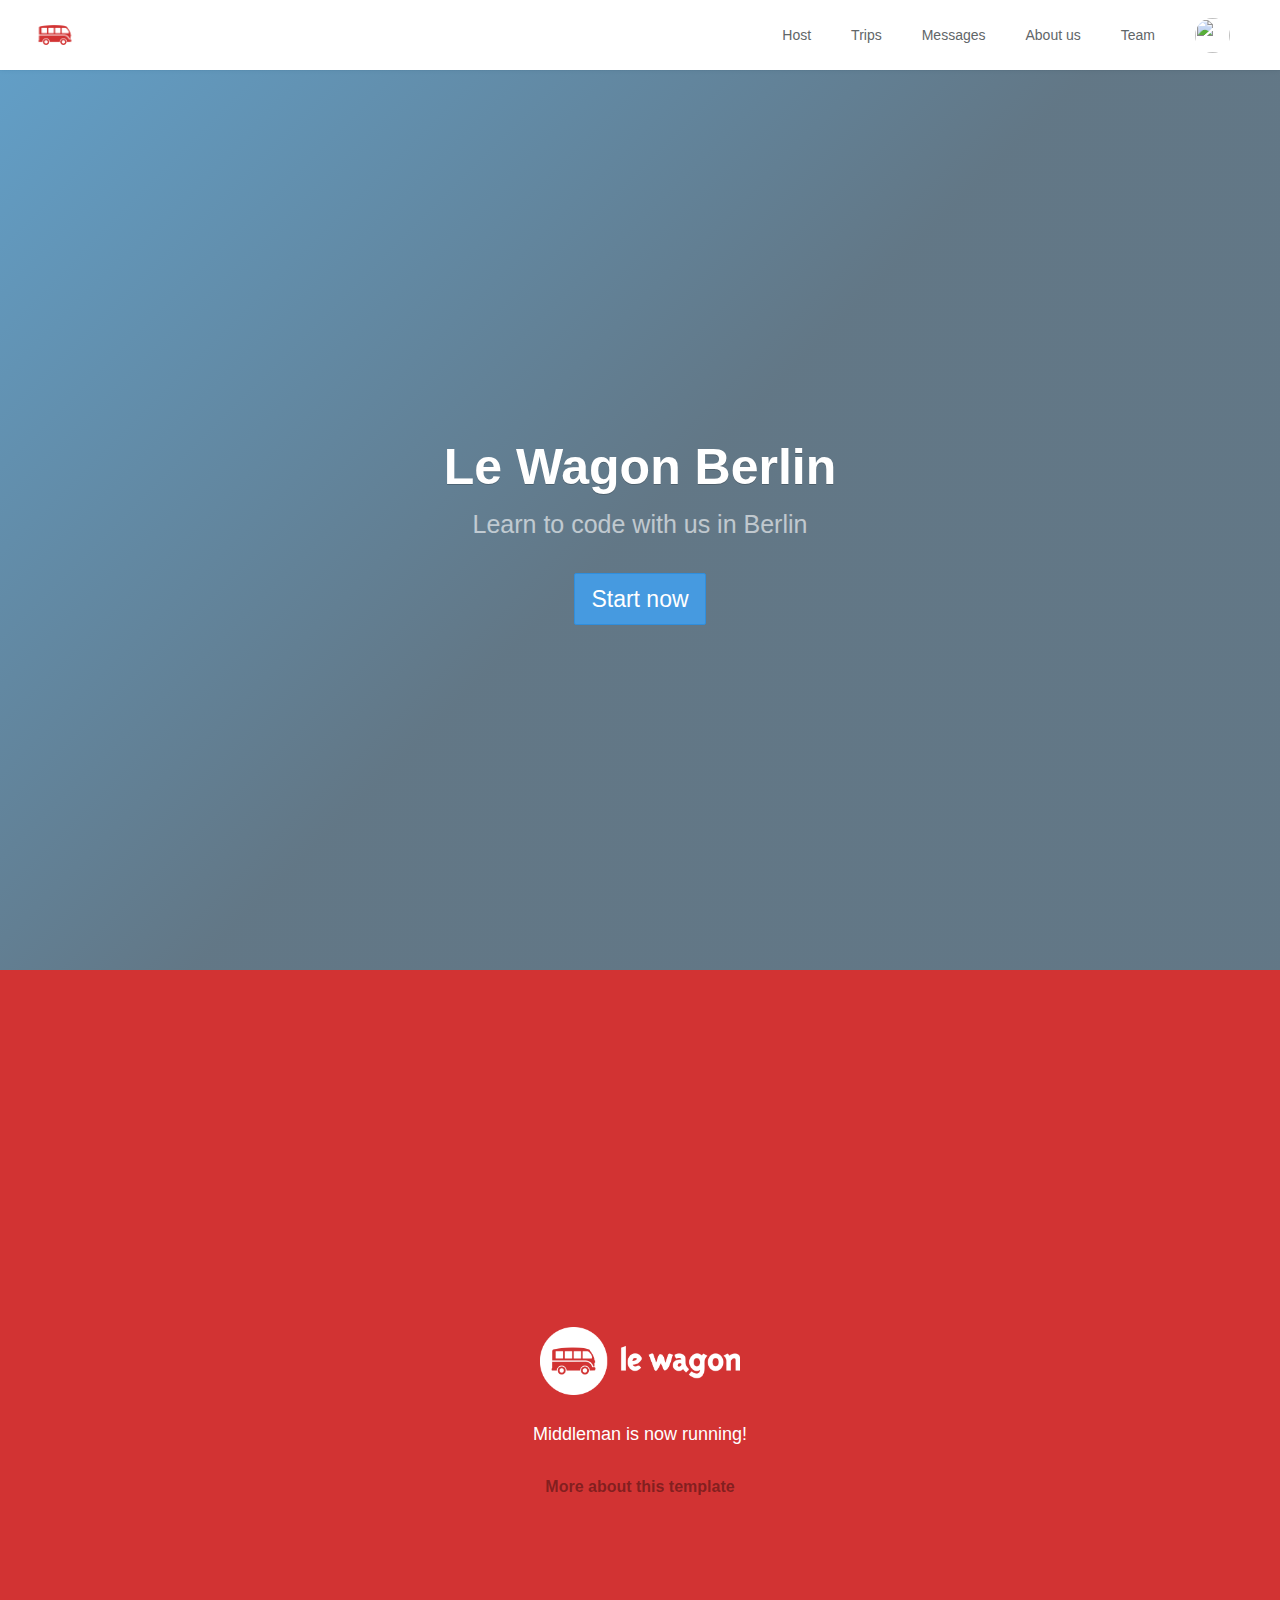
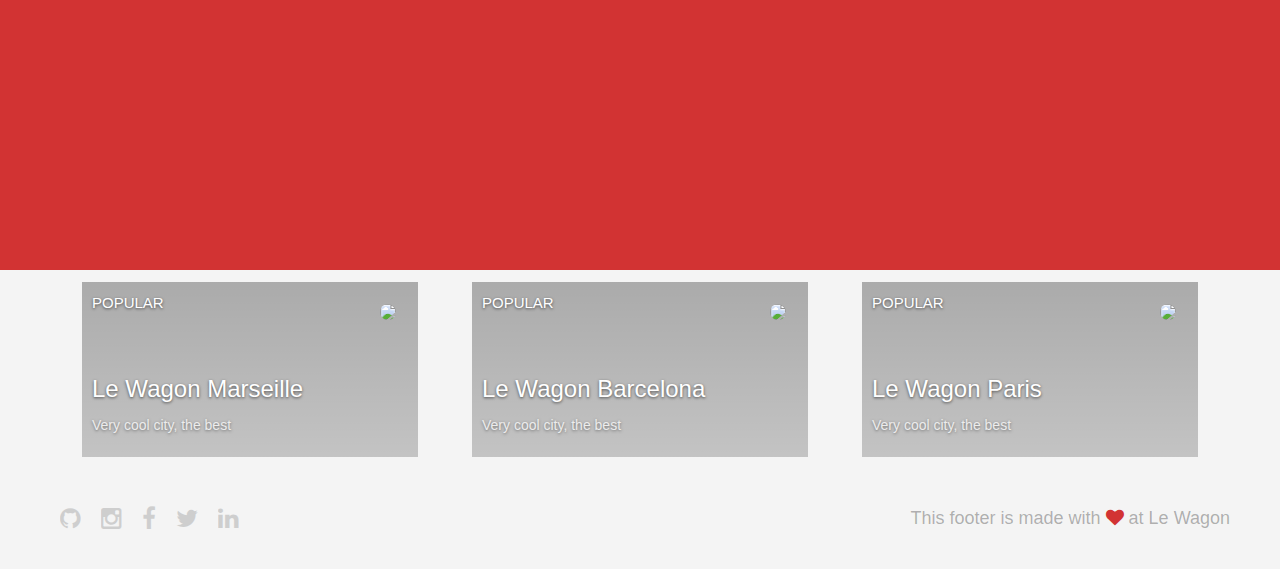
==== commit 1e502f0c: "Automated commit at 2018-02-05 15:06:12 UTC by middleman-deploy 2.0.0-alpha" ====
--- a/index.html
+++ b/index.html
@@ -7,7 +7,7 @@
           content="width=device-width, initial-scale=1, shrink-to-fit=no">
     <!-- Use the title from a page's frontmatter if it has one -->
     <title>Le Wagon - Middleman</title>
-    <link href="stylesheets/application-da73a3d3.css" rel="stylesheet" />
+    <link href="stylesheets/application-b8e6cba8.css" rel="stylesheet" />
     <script src="javascripts/application-93de88c9.js"></script>
     <link href="images/favicon-f15af148.png" rel="icon" type="image/png" />
   </head>
--- a/stylesheets/application-b8e6cba8.css
+++ b/stylesheets/application-b8e6cba8.css
@@ -0,0 +1,8 @@
+@import url("https://fonts.googleapis.com/css?family=Open+Sans:400,300,700|Raleway:400,100,300,700,500");/*!
+ * Bootstrap v3.3.7 (http://getbootstrap.com)
+ * Copyright 2011-2016 Twitter, Inc.
+ * Licensed under MIT (https://github.com/twbs/bootstrap/blob/master/LICENSE)
+ *//*! normalize.css v3.0.3 | MIT License | github.com/necolas/normalize.css */html{font-family:sans-serif;-ms-text-size-adjust:100%;-webkit-text-size-adjust:100%}body{margin:0}article,aside,details,figcaption,figure,footer,header,hgroup,main,menu,nav,section,summary{display:block}audio,canvas,progress,video{display:inline-block;vertical-align:baseline}audio:not([controls]){display:none;height:0}[hidden],template{display:none}a{background-color:transparent}a:active,a:hover{outline:0}abbr[title]{border-bottom:1px dotted}b,strong{font-weight:bold}dfn{font-style:italic}h1{font-size:2em;margin:0.67em 0}mark{background:#ff0;color:#000}small{font-size:80%}sub,sup{font-size:75%;line-height:0;position:relative;vertical-align:baseline}sup{top:-0.5em}sub{bottom:-0.25em}img{border:0}svg:not(:root){overflow:hidden}figure{margin:1em 40px}hr{-webkit-box-sizing:content-box;box-sizing:content-box;height:0}pre{overflow:auto}code,kbd,pre,samp{font-family:monospace, monospace;font-size:1em}button,input,optgroup,select,textarea{color:inherit;font:inherit;margin:0}button{overflow:visible}button,select{text-transform:none}button,html input[type="button"],input[type="reset"],input[type="submit"]{-webkit-appearance:button;cursor:pointer}button[disabled],html input[disabled]{cursor:default}button::-moz-focus-inner,input::-moz-focus-inner{border:0;padding:0}input{line-height:normal}input[type="checkbox"],input[type="radio"]{-webkit-box-sizing:border-box;box-sizing:border-box;padding:0}input[type="number"]::-webkit-inner-spin-button,input[type="number"]::-webkit-outer-spin-button{height:auto}input[type="search"]{-webkit-appearance:textfield;-webkit-box-sizing:content-box;box-sizing:content-box}input[type="search"]::-webkit-search-cancel-button,input[type="search"]::-webkit-search-decoration{-webkit-appearance:none}fieldset{border:1px solid #c0c0c0;margin:0 2px;padding:0.35em 0.625em 0.75em}legend{border:0;padding:0}textarea{overflow:auto}optgroup{font-weight:bold}table{border-collapse:collapse;border-spacing:0}td,th{padding:0}/*! Source: https://github.com/h5bp/html5-boilerplate/blob/master/src/css/main.css */@media print{*,*:before,*:after{background:transparent !important;color:#000 !important;-webkit-box-shadow:none !important;box-shadow:none !important;text-shadow:none !important}a,a:visited{text-decoration:underline}a[href]:after{content:" (" attr(href) ")"}abbr[title]:after{content:" (" attr(title) ")"}a[href^="#"]:after,a[href^="javascript:"]:after{content:""}pre,blockquote{border:1px solid #999;page-break-inside:avoid}thead{display:table-header-group}tr,img{page-break-inside:avoid}img{max-width:100% !important}p,h2,h3{orphans:3;widows:3}h2,h3{page-break-after:avoid}.navbar{display:none}.btn>.caret,.dropup>.btn>.caret{border-top-color:#000 !important}.label{border:1px solid #000}.table{border-collapse:collapse !important}.table td,.table th{background-color:#fff !important}.table-bordered th,.table-bordered td{border:1px solid #ddd !important}}@font-face{font-family:'Glyphicons Halflings';src:url("../assets/bootstrap/glyphicons-halflings-regular-86b6f62b.eot");src:url("../assets/bootstrap/glyphicons-halflings-regular-86b6f62b.eot?#iefix") format("embedded-opentype"),url("../assets/bootstrap/glyphicons-halflings-regular-ca35b697.woff2") format("woff2"),url("../assets/bootstrap/glyphicons-halflings-regular-278e49a8.woff") format("woff"),url("../assets/bootstrap/glyphicons-halflings-regular-44bc1850.ttf") format("truetype"),url("../assets/bootstrap/glyphicons-halflings-regular-de51a849.svg#glyphicons_halflingsregular") format("svg")}.glyphicon{position:relative;top:1px;display:inline-block;font-family:'Glyphicons Halflings';font-style:normal;font-weight:normal;line-height:1;-webkit-font-smoothing:antialiased;-moz-osx-font-smoothing:grayscale}.glyphicon-asterisk:before{content:"\002a"}.glyphicon-plus:before{content:"\002b"}.glyphicon-euro:before,.glyphicon-eur:before{content:"\20ac"}.glyphicon-minus:before{content:"\2212"}.glyphicon-cloud:before{content:"\2601"}.glyphicon-envelope:before{content:"\2709"}.glyphicon-pencil:before{content:"\270f"}.glyphicon-glass:before{content:"\e001"}.glyphicon-music:before{content:"\e002"}.glyphicon-search:before{content:"\e003"}.glyphicon-heart:before{content:"\e005"}.glyphicon-star:before{content:"\e006"}.glyphicon-star-empty:before{content:"\e007"}.glyphicon-user:before{content:"\e008"}.glyphicon-film:before{content:"\e009"}.glyphicon-th-large:before{content:"\e010"}.glyphicon-th:before{content:"\e011"}.glyphicon-th-list:before{content:"\e012"}.glyphicon-ok:before{content:"\e013"}.glyphicon-remove:before{content:"\e014"}.glyphicon-zoom-in:before{content:"\e015"}.glyphicon-zoom-out:before{content:"\e016"}.glyphicon-off:before{content:"\e017"}.glyphicon-signal:before{content:"\e018"}.glyphicon-cog:before{content:"\e019"}.glyphicon-trash:before{content:"\e020"}.glyphicon-home:before{content:"\e021"}.glyphicon-file:before{content:"\e022"}.glyphicon-time:before{content:"\e023"}.glyphicon-road:before{content:"\e024"}.glyphicon-download-alt:before{content:"\e025"}.glyphicon-download:before{content:"\e026"}.glyphicon-upload:before{content:"\e027"}.glyphicon-inbox:before{content:"\e028"}.glyphicon-play-circle:before{content:"\e029"}.glyphicon-repeat:before{content:"\e030"}.glyphicon-refresh:before{content:"\e031"}.glyphicon-list-alt:before{content:"\e032"}.glyphicon-lock:before{content:"\e033"}.glyphicon-flag:before{content:"\e034"}.glyphicon-headphones:before{content:"\e035"}.glyphicon-volume-off:before{content:"\e036"}.glyphicon-volume-down:before{content:"\e037"}.glyphicon-volume-up:before{content:"\e038"}.glyphicon-qrcode:before{content:"\e039"}.glyphicon-barcode:before{content:"\e040"}.glyphicon-tag:before{content:"\e041"}.glyphicon-tags:before{content:"\e042"}.glyphicon-book:before{content:"\e043"}.glyphicon-bookmark:before{content:"\e044"}.glyphicon-print:before{content:"\e045"}.glyphicon-camera:before{content:"\e046"}.glyphicon-font:before{content:"\e047"}.glyphicon-bold:before{content:"\e048"}.glyphicon-italic:before{content:"\e049"}.glyphicon-text-height:before{content:"\e050"}.glyphicon-text-width:before{content:"\e051"}.glyphicon-align-left:before{content:"\e052"}.glyphicon-align-center:before{content:"\e053"}.glyphicon-align-right:before{content:"\e054"}.glyphicon-align-justify:before{content:"\e055"}.glyphicon-list:before{content:"\e056"}.glyphicon-indent-left:before{content:"\e057"}.glyphicon-indent-right:before{content:"\e058"}.glyphicon-facetime-video:before{content:"\e059"}.glyphicon-picture:before{content:"\e060"}.glyphicon-map-marker:before{content:"\e062"}.glyphicon-adjust:before{content:"\e063"}.glyphicon-tint:before{content:"\e064"}.glyphicon-edit:before{content:"\e065"}.glyphicon-share:before{content:"\e066"}.glyphicon-check:before{content:"\e067"}.glyphicon-move:before{content:"\e068"}.glyphicon-step-backward:before{content:"\e069"}.glyphicon-fast-backward:before{content:"\e070"}.glyphicon-backward:before{content:"\e071"}.glyphicon-play:before{content:"\e072"}.glyphicon-pause:before{content:"\e073"}.glyphicon-stop:before{content:"\e074"}.glyphicon-forward:before{content:"\e075"}.glyphicon-fast-forward:before{content:"\e076"}.glyphicon-step-forward:before{content:"\e077"}.glyphicon-eject:before{content:"\e078"}.glyphicon-chevron-left:before{content:"\e079"}.glyphicon-chevron-right:before{content:"\e080"}.glyphicon-plus-sign:before{content:"\e081"}.glyphicon-minus-sign:before{content:"\e082"}.glyphicon-remove-sign:before{content:"\e083"}.glyphicon-ok-sign:before{content:"\e084"}.glyphicon-question-sign:before{content:"\e085"}.glyphicon-info-sign:before{content:"\e086"}.glyphicon-screenshot:before{content:"\e087"}.glyphicon-remove-circle:before{content:"\e088"}.glyphicon-ok-circle:before{content:"\e089"}.glyphicon-ban-circle:before{content:"\e090"}.glyphicon-arrow-left:before{content:"\e091"}.glyphicon-arrow-right:before{content:"\e092"}.glyphicon-arrow-up:before{content:"\e093"}.glyphicon-arrow-down:before{content:"\e094"}.glyphicon-share-alt:before{content:"\e095"}.glyphicon-resize-full:before{content:"\e096"}.glyphicon-resize-small:before{content:"\e097"}.glyphicon-exclamation-sign:before{content:"\e101"}.glyphicon-gift:before{content:"\e102"}.glyphicon-leaf:before{content:"\e103"}.glyphicon-fire:before{content:"\e104"}.glyphicon-eye-open:before{content:"\e105"}.glyphicon-eye-close:before{content:"\e106"}.glyphicon-warning-sign:before{content:"\e107"}.glyphicon-plane:before{content:"\e108"}.glyphicon-calendar:before{content:"\e109"}.glyphicon-random:before{content:"\e110"}.glyphicon-comment:before{content:"\e111"}.glyphicon-magnet:before{content:"\e112"}.glyphicon-chevron-up:before{content:"\e113"}.glyphicon-chevron-down:before{content:"\e114"}.glyphicon-retweet:before{content:"\e115"}.glyphicon-shopping-cart:before{content:"\e116"}.glyphicon-folder-close:before{content:"\e117"}.glyphicon-folder-open:before{content:"\e118"}.glyphicon-resize-vertical:before{content:"\e119"}.glyphicon-resize-horizontal:before{content:"\e120"}.glyphicon-hdd:before{content:"\e121"}.glyphicon-bullhorn:before{content:"\e122"}.glyphicon-bell:before{content:"\e123"}.glyphicon-certificate:before{content:"\e124"}.glyphicon-thumbs-up:before{content:"\e125"}.glyphicon-thumbs-down:before{content:"\e126"}.glyphicon-hand-right:before{content:"\e127"}.glyphicon-hand-left:before{content:"\e128"}.glyphicon-hand-up:before{content:"\e129"}.glyphicon-hand-down:before{content:"\e130"}.glyphicon-circle-arrow-right:before{content:"\e131"}.glyphicon-circle-arrow-left:before{content:"\e132"}.glyphicon-circle-arrow-up:before{content:"\e133"}.glyphicon-circle-arrow-down:before{content:"\e134"}.glyphicon-globe:before{content:"\e135"}.glyphicon-wrench:before{content:"\e136"}.glyphicon-tasks:before{content:"\e137"}.glyphicon-filter:before{content:"\e138"}.glyphicon-briefcase:before{content:"\e139"}.glyphicon-fullscreen:before{content:"\e140"}.glyphicon-dashboard:before{content:"\e141"}.glyphicon-paperclip:before{content:"\e142"}.glyphicon-heart-empty:before{content:"\e143"}.glyphicon-link:before{content:"\e144"}.glyphicon-phone:before{content:"\e145"}.glyphicon-pushpin:before{content:"\e146"}.glyphicon-usd:before{content:"\e148"}.glyphicon-gbp:before{content:"\e149"}.glyphicon-sort:before{content:"\e150"}.glyphicon-sort-by-alphabet:before{content:"\e151"}.glyphicon-sort-by-alphabet-alt:before{content:"\e152"}.glyphicon-sort-by-order:before{content:"\e153"}.glyphicon-sort-by-order-alt:before{content:"\e154"}.glyphicon-sort-by-attributes:before{content:"\e155"}.glyphicon-sort-by-attributes-alt:before{content:"\e156"}.glyphicon-unchecked:before{content:"\e157"}.glyphicon-expand:before{content:"\e158"}.glyphicon-collapse-down:before{content:"\e159"}.glyphicon-collapse-up:before{content:"\e160"}.glyphicon-log-in:before{content:"\e161"}.glyphicon-flash:before{content:"\e162"}.glyphicon-log-out:before{content:"\e163"}.glyphicon-new-window:before{content:"\e164"}.glyphicon-record:before{content:"\e165"}.glyphicon-save:before{content:"\e166"}.glyphicon-open:before{content:"\e167"}.glyphicon-saved:before{content:"\e168"}.glyphicon-import:before{content:"\e169"}.glyphicon-export:before{content:"\e170"}.glyphicon-send:before{content:"\e171"}.glyphicon-floppy-disk:before{content:"\e172"}.glyphicon-floppy-saved:before{content:"\e173"}.glyphicon-floppy-remove:before{content:"\e174"}.glyphicon-floppy-save:before{content:"\e175"}.glyphicon-floppy-open:before{content:"\e176"}.glyphicon-credit-card:before{content:"\e177"}.glyphicon-transfer:before{content:"\e178"}.glyphicon-cutlery:before{content:"\e179"}.glyphicon-header:before{content:"\e180"}.glyphicon-compressed:before{content:"\e181"}.glyphicon-earphone:before{content:"\e182"}.glyphicon-phone-alt:before{content:"\e183"}.glyphicon-tower:before{content:"\e184"}.glyphicon-stats:before{content:"\e185"}.glyphicon-sd-video:before{content:"\e186"}.glyphicon-hd-video:before{content:"\e187"}.glyphicon-subtitles:before{content:"\e188"}.glyphicon-sound-stereo:before{content:"\e189"}.glyphicon-sound-dolby:before{content:"\e190"}.glyphicon-sound-5-1:before{content:"\e191"}.glyphicon-sound-6-1:before{content:"\e192"}.glyphicon-sound-7-1:before{content:"\e193"}.glyphicon-copyright-mark:before{content:"\e194"}.glyphicon-registration-mark:before{content:"\e195"}.glyphicon-cloud-download:before{content:"\e197"}.glyphicon-cloud-upload:before{content:"\e198"}.glyphicon-tree-conifer:before{content:"\e199"}.glyphicon-tree-deciduous:before{content:"\e200"}.glyphicon-cd:before{content:"\e201"}.glyphicon-save-file:before{content:"\e202"}.glyphicon-open-file:before{content:"\e203"}.glyphicon-level-up:before{content:"\e204"}.glyphicon-copy:before{content:"\e205"}.glyphicon-paste:before{content:"\e206"}.glyphicon-alert:before{content:"\e209"}.glyphicon-equalizer:before{content:"\e210"}.glyphicon-king:before{content:"\e211"}.glyphicon-queen:before{content:"\e212"}.glyphicon-pawn:before{content:"\e213"}.glyphicon-bishop:before{content:"\e214"}.glyphicon-knight:before{content:"\e215"}.glyphicon-baby-formula:before{content:"\e216"}.glyphicon-tent:before{content:"\26fa"}.glyphicon-blackboard:before{content:"\e218"}.glyphicon-bed:before{content:"\e219"}.glyphicon-apple:before{content:"\f8ff"}.glyphicon-erase:before{content:"\e221"}.glyphicon-hourglass:before{content:"\231b"}.glyphicon-lamp:before{content:"\e223"}.glyphicon-duplicate:before{content:"\e224"}.glyphicon-piggy-bank:before{content:"\e225"}.glyphicon-scissors:before{content:"\e226"}.glyphicon-bitcoin:before{content:"\e227"}.glyphicon-btc:before{content:"\e227"}.glyphicon-xbt:before{content:"\e227"}.glyphicon-yen:before{content:"\00a5"}.glyphicon-jpy:before{content:"\00a5"}.glyphicon-ruble:before{content:"\20bd"}.glyphicon-rub:before{content:"\20bd"}.glyphicon-scale:before{content:"\e230"}.glyphicon-ice-lolly:before{content:"\e231"}.glyphicon-ice-lolly-tasted:before{content:"\e232"}.glyphicon-education:before{content:"\e233"}.glyphicon-option-horizontal:before{content:"\e234"}.glyphicon-option-vertical:before{content:"\e235"}.glyphicon-menu-hamburger:before{content:"\e236"}.glyphicon-modal-window:before{content:"\e237"}.glyphicon-oil:before{content:"\e238"}.glyphicon-grain:before{content:"\e239"}.glyphicon-sunglasses:before{content:"\e240"}.glyphicon-text-size:before{content:"\e241"}.glyphicon-text-color:before{content:"\e242"}.glyphicon-text-background:before{content:"\e243"}.glyphicon-object-align-top:before{content:"\e244"}.glyphicon-object-align-bottom:before{content:"\e245"}.glyphicon-object-align-horizontal:before{content:"\e246"}.glyphicon-object-align-left:before{content:"\e247"}.glyphicon-object-align-vertical:before{content:"\e248"}.glyphicon-object-align-right:before{content:"\e249"}.glyphicon-triangle-right:before{content:"\e250"}.glyphicon-triangle-left:before{content:"\e251"}.glyphicon-triangle-bottom:before{content:"\e252"}.glyphicon-triangle-top:before{content:"\e253"}.glyphicon-console:before{content:"\e254"}.glyphicon-superscript:before{content:"\e255"}.glyphicon-subscript:before{content:"\e256"}.glyphicon-menu-left:before{content:"\e257"}.glyphicon-menu-right:before{content:"\e258"}.glyphicon-menu-down:before{content:"\e259"}.glyphicon-menu-up:before{content:"\e260"}*{-webkit-box-sizing:border-box;box-sizing:border-box}*:before,*:after{-webkit-box-sizing:border-box;box-sizing:border-box}html{font-size:10px;-webkit-tap-highlight-color:transparent}body{font-family:"Roboto", "Helvetica", "sans-serif";font-size:18px;line-height:1.42857143;color:#333333;background-color:#F4F4F4}input,button,select,textarea{font-family:inherit;font-size:inherit;line-height:inherit}a{color:#469AE0;text-decoration:none}a:hover,a:focus{color:#1f74ba;text-decoration:underline}a:focus{outline:5px auto -webkit-focus-ring-color;outline-offset:-2px}figure{margin:0}img{vertical-align:middle}.img-responsive{display:block;max-width:100%;height:auto}.img-rounded{border-radius:2px}.img-thumbnail{padding:4px;line-height:1.42857143;background-color:#F4F4F4;border:1px solid #ddd;border-radius:2px;-webkit-transition:all 0.2s ease-in-out;transition:all 0.2s ease-in-out;display:inline-block;max-width:100%;height:auto}.img-circle{border-radius:50%}hr{margin-top:25px;margin-bottom:25px;border:0;border-top:1px solid #eeeeee}.sr-only{position:absolute;width:1px;height:1px;margin:-1px;padding:0;overflow:hidden;clip:rect(0, 0, 0, 0);border:0}.sr-only-focusable:active,.sr-only-focusable:focus{position:static;width:auto;height:auto;margin:0;overflow:visible;clip:auto}[role="button"]{cursor:pointer}h1,h2,h3,h4,h5,h6,.h1,.h2,.h3,.h4,.h5,.h6{font-family:"Roboto", "Helvetica", "sans-serif";font-weight:500;line-height:1.1;color:inherit}h1 small,h1 .small,h2 small,h2 .small,h3 small,h3 .small,h4 small,h4 .small,h5 small,h5 .small,h6 small,h6 .small,.h1 small,.h1 .small,.h2 small,.h2 .small,.h3 small,.h3 .small,.h4 small,.h4 .small,.h5 small,.h5 .small,.h6 small,.h6 .small{font-weight:normal;line-height:1;color:#777777}h1,.h1,h2,.h2,h3,.h3{margin-top:25px;margin-bottom:12.5px}h1 small,h1 .small,.h1 small,.h1 .small,h2 small,h2 .small,.h2 small,.h2 .small,h3 small,h3 .small,.h3 small,.h3 .small{font-size:65%}h4,.h4,h5,.h5,h6,.h6{margin-top:12.5px;margin-bottom:12.5px}h4 small,h4 .small,.h4 small,.h4 .small,h5 small,h5 .small,.h5 small,.h5 .small,h6 small,h6 .small,.h6 small,.h6 .small{font-size:75%}h1,.h1{font-size:46px}h2,.h2{font-size:38px}h3,.h3{font-size:31px}h4,.h4{font-size:23px}h5,.h5{font-size:18px}h6,.h6{font-size:16px}p{margin:0 0 12.5px}.lead{margin-bottom:25px;font-size:20px;font-weight:300;line-height:1.4}@media (min-width: 768px){.lead{font-size:27px}}small,.small{font-size:88%}mark,.mark{background-color:#fcf8e3;padding:.2em}.text-left{text-align:left}.text-right{text-align:right}.text-center{text-align:center}.text-justify{text-align:justify}.text-nowrap{white-space:nowrap}.text-lowercase{text-transform:lowercase}.text-uppercase,.initialism{text-transform:uppercase}.text-capitalize{text-transform:capitalize}.text-muted{color:#777777}.text-primary{color:#469AE0}a.text-primary:hover,a.text-primary:focus{color:#2381d0}.text-success{color:#3c763d}a.text-success:hover,a.text-success:focus{color:#2b542c}.text-info{color:#31708f}a.text-info:hover,a.text-info:focus{color:#245269}.text-warning{color:#8a6d3b}a.text-warning:hover,a.text-warning:focus{color:#66512c}.text-danger{color:#a94442}a.text-danger:hover,a.text-danger:focus{color:#843534}.bg-primary{color:#fff}.bg-primary{background-color:#469AE0}a.bg-primary:hover,a.bg-primary:focus{background-color:#2381d0}.bg-success{background-color:#dff0d8}a.bg-success:hover,a.bg-success:focus{background-color:#c1e2b3}.bg-info{background-color:#d9edf7}a.bg-info:hover,a.bg-info:focus{background-color:#afd9ee}.bg-warning{background-color:#fcf8e3}a.bg-warning:hover,a.bg-warning:focus{background-color:#f7ecb5}.bg-danger{background-color:#f2dede}a.bg-danger:hover,a.bg-danger:focus{background-color:#e4b9b9}.page-header{padding-bottom:11.5px;margin:50px 0 25px;border-bottom:1px solid #eeeeee}ul,ol{margin-top:0;margin-bottom:12.5px}ul ul,ul ol,ol ul,ol ol{margin-bottom:0}.list-unstyled{padding-left:0;list-style:none}.list-inline{padding-left:0;list-style:none;margin-left:-5px}.list-inline>li{display:inline-block;padding-left:5px;padding-right:5px}dl{margin-top:0;margin-bottom:25px}dt,dd{line-height:1.42857143}dt{font-weight:bold}dd{margin-left:0}.dl-horizontal dd:before,.dl-horizontal dd:after{content:" ";display:table}.dl-horizontal dd:after{clear:both}@media (min-width: 768px){.dl-horizontal dt{float:left;width:160px;clear:left;text-align:right;overflow:hidden;text-overflow:ellipsis;white-space:nowrap}.dl-horizontal dd{margin-left:180px}}abbr[title],abbr[data-original-title]{cursor:help;border-bottom:1px dotted #777777}.initialism{font-size:90%}blockquote{padding:12.5px 25px;margin:0 0 25px;font-size:22.5px;border-left:5px solid #eeeeee}blockquote p:last-child,blockquote ul:last-child,blockquote ol:last-child{margin-bottom:0}blockquote footer,blockquote small,blockquote .small{display:block;font-size:80%;line-height:1.42857143;color:#777777}blockquote footer:before,blockquote small:before,blockquote .small:before{content:'\2014 \00A0'}.blockquote-reverse,blockquote.pull-right{padding-right:15px;padding-left:0;border-right:5px solid #eeeeee;border-left:0;text-align:right}.blockquote-reverse footer:before,.blockquote-reverse small:before,.blockquote-reverse .small:before,blockquote.pull-right footer:before,blockquote.pull-right small:before,blockquote.pull-right .small:before{content:''}.blockquote-reverse footer:after,.blockquote-reverse small:after,.blockquote-reverse .small:after,blockquote.pull-right footer:after,blockquote.pull-right small:after,blockquote.pull-right .small:after{content:'\00A0 \2014'}address{margin-bottom:25px;font-style:normal;line-height:1.42857143}code,kbd,pre,samp{font-family:Menlo, Monaco, Consolas, "Courier New", monospace}code{padding:2px 4px;font-size:90%;color:#c7254e;background-color:#f9f2f4;border-radius:2px}kbd{padding:2px 4px;font-size:90%;color:#fff;background-color:#333;border-radius:2px;-webkit-box-shadow:inset 0 -1px 0 rgba(0,0,0,0.25);box-shadow:inset 0 -1px 0 rgba(0,0,0,0.25)}kbd kbd{padding:0;font-size:100%;font-weight:bold;-webkit-box-shadow:none;box-shadow:none}pre{display:block;padding:12px;margin:0 0 12.5px;font-size:17px;line-height:1.42857143;word-break:break-all;word-wrap:break-word;color:#333333;background-color:#f5f5f5;border:1px solid #ccc;border-radius:2px}pre code{padding:0;font-size:inherit;color:inherit;white-space:pre-wrap;background-color:transparent;border-radius:0}.pre-scrollable{max-height:340px;overflow-y:scroll}.container{margin-right:auto;margin-left:auto;padding-left:15px;padding-right:15px}.container:before,.container:after{content:" ";display:table}.container:after{clear:both}@media (min-width: 768px){.container{width:750px}}@media (min-width: 992px){.container{width:970px}}@media (min-width: 1200px){.container{width:1170px}}.container-fluid{margin-right:auto;margin-left:auto;padding-left:15px;padding-right:15px}.container-fluid:before,.container-fluid:after{content:" ";display:table}.container-fluid:after{clear:both}.row{margin-left:-15px;margin-right:-15px}.row:before,.row:after{content:" ";display:table}.row:after{clear:both}.col-xs-1,.col-sm-1,.col-md-1,.col-lg-1,.col-xs-2,.col-sm-2,.col-md-2,.col-lg-2,.col-xs-3,.col-sm-3,.col-md-3,.col-lg-3,.col-xs-4,.col-sm-4,.col-md-4,.col-lg-4,.col-xs-5,.col-sm-5,.col-md-5,.col-lg-5,.col-xs-6,.col-sm-6,.col-md-6,.col-lg-6,.col-xs-7,.col-sm-7,.col-md-7,.col-lg-7,.col-xs-8,.col-sm-8,.col-md-8,.col-lg-8,.col-xs-9,.col-sm-9,.col-md-9,.col-lg-9,.col-xs-10,.col-sm-10,.col-md-10,.col-lg-10,.col-xs-11,.col-sm-11,.col-md-11,.col-lg-11,.col-xs-12,.col-sm-12,.col-md-12,.col-lg-12{position:relative;min-height:1px;padding-left:15px;padding-right:15px}.col-xs-1,.col-xs-2,.col-xs-3,.col-xs-4,.col-xs-5,.col-xs-6,.col-xs-7,.col-xs-8,.col-xs-9,.col-xs-10,.col-xs-11,.col-xs-12{float:left}.col-xs-1{width:8.33333333%}.col-xs-2{width:16.66666667%}.col-xs-3{width:25%}.col-xs-4{width:33.33333333%}.col-xs-5{width:41.66666667%}.col-xs-6{width:50%}.col-xs-7{width:58.33333333%}.col-xs-8{width:66.66666667%}.col-xs-9{width:75%}.col-xs-10{width:83.33333333%}.col-xs-11{width:91.66666667%}.col-xs-12{width:100%}.col-xs-pull-0{right:auto}.col-xs-pull-1{right:8.33333333%}.col-xs-pull-2{right:16.66666667%}.col-xs-pull-3{right:25%}.col-xs-pull-4{right:33.33333333%}.col-xs-pull-5{right:41.66666667%}.col-xs-pull-6{right:50%}.col-xs-pull-7{right:58.33333333%}.col-xs-pull-8{right:66.66666667%}.col-xs-pull-9{right:75%}.col-xs-pull-10{right:83.33333333%}.col-xs-pull-11{right:91.66666667%}.col-xs-pull-12{right:100%}.col-xs-push-0{left:auto}.col-xs-push-1{left:8.33333333%}.col-xs-push-2{left:16.66666667%}.col-xs-push-3{left:25%}.col-xs-push-4{left:33.33333333%}.col-xs-push-5{left:41.66666667%}.col-xs-push-6{left:50%}.col-xs-push-7{left:58.33333333%}.col-xs-push-8{left:66.66666667%}.col-xs-push-9{left:75%}.col-xs-push-10{left:83.33333333%}.col-xs-push-11{left:91.66666667%}.col-xs-push-12{left:100%}.col-xs-offset-0{margin-left:0%}.col-xs-offset-1{margin-left:8.33333333%}.col-xs-offset-2{margin-left:16.66666667%}.col-xs-offset-3{margin-left:25%}.col-xs-offset-4{margin-left:33.33333333%}.col-xs-offset-5{margin-left:41.66666667%}.col-xs-offset-6{margin-left:50%}.col-xs-offset-7{margin-left:58.33333333%}.col-xs-offset-8{margin-left:66.66666667%}.col-xs-offset-9{margin-left:75%}.col-xs-offset-10{margin-left:83.33333333%}.col-xs-offset-11{margin-left:91.66666667%}.col-xs-offset-12{margin-left:100%}@media (min-width: 768px){.col-sm-1,.col-sm-2,.col-sm-3,.col-sm-4,.col-sm-5,.col-sm-6,.col-sm-7,.col-sm-8,.col-sm-9,.col-sm-10,.col-sm-11,.col-sm-12{float:left}.col-sm-1{width:8.33333333%}.col-sm-2{width:16.66666667%}.col-sm-3{width:25%}.col-sm-4{width:33.33333333%}.col-sm-5{width:41.66666667%}.col-sm-6{width:50%}.col-sm-7{width:58.33333333%}.col-sm-8{width:66.66666667%}.col-sm-9{width:75%}.col-sm-10{width:83.33333333%}.col-sm-11{width:91.66666667%}.col-sm-12{width:100%}.col-sm-pull-0{right:auto}.col-sm-pull-1{right:8.33333333%}.col-sm-pull-2{right:16.66666667%}.col-sm-pull-3{right:25%}.col-sm-pull-4{right:33.33333333%}.col-sm-pull-5{right:41.66666667%}.col-sm-pull-6{right:50%}.col-sm-pull-7{right:58.33333333%}.col-sm-pull-8{right:66.66666667%}.col-sm-pull-9{right:75%}.col-sm-pull-10{right:83.33333333%}.col-sm-pull-11{right:91.66666667%}.col-sm-pull-12{right:100%}.col-sm-push-0{left:auto}.col-sm-push-1{left:8.33333333%}.col-sm-push-2{left:16.66666667%}.col-sm-push-3{left:25%}.col-sm-push-4{left:33.33333333%}.col-sm-push-5{left:41.66666667%}.col-sm-push-6{left:50%}.col-sm-push-7{left:58.33333333%}.col-sm-push-8{left:66.66666667%}.col-sm-push-9{left:75%}.col-sm-push-10{left:83.33333333%}.col-sm-push-11{left:91.66666667%}.col-sm-push-12{left:100%}.col-sm-offset-0{margin-left:0%}.col-sm-offset-1{margin-left:8.33333333%}.col-sm-offset-2{margin-left:16.66666667%}.col-sm-offset-3{margin-left:25%}.col-sm-offset-4{margin-left:33.33333333%}.col-sm-offset-5{margin-left:41.66666667%}.col-sm-offset-6{margin-left:50%}.col-sm-offset-7{margin-left:58.33333333%}.col-sm-offset-8{margin-left:66.66666667%}.col-sm-offset-9{margin-left:75%}.col-sm-offset-10{margin-left:83.33333333%}.col-sm-offset-11{margin-left:91.66666667%}.col-sm-offset-12{margin-left:100%}}@media (min-width: 992px){.col-md-1,.col-md-2,.col-md-3,.col-md-4,.col-md-5,.col-md-6,.col-md-7,.col-md-8,.col-md-9,.col-md-10,.col-md-11,.col-md-12{float:left}.col-md-1{width:8.33333333%}.col-md-2{width:16.66666667%}.col-md-3{width:25%}.col-md-4{width:33.33333333%}.col-md-5{width:41.66666667%}.col-md-6{width:50%}.col-md-7{width:58.33333333%}.col-md-8{width:66.66666667%}.col-md-9{width:75%}.col-md-10{width:83.33333333%}.col-md-11{width:91.66666667%}.col-md-12{width:100%}.col-md-pull-0{right:auto}.col-md-pull-1{right:8.33333333%}.col-md-pull-2{right:16.66666667%}.col-md-pull-3{right:25%}.col-md-pull-4{right:33.33333333%}.col-md-pull-5{right:41.66666667%}.col-md-pull-6{right:50%}.col-md-pull-7{right:58.33333333%}.col-md-pull-8{right:66.66666667%}.col-md-pull-9{right:75%}.col-md-pull-10{right:83.33333333%}.col-md-pull-11{right:91.66666667%}.col-md-pull-12{right:100%}.col-md-push-0{left:auto}.col-md-push-1{left:8.33333333%}.col-md-push-2{left:16.66666667%}.col-md-push-3{left:25%}.col-md-push-4{left:33.33333333%}.col-md-push-5{left:41.66666667%}.col-md-push-6{left:50%}.col-md-push-7{left:58.33333333%}.col-md-push-8{left:66.66666667%}.col-md-push-9{left:75%}.col-md-push-10{left:83.33333333%}.col-md-push-11{left:91.66666667%}.col-md-push-12{left:100%}.col-md-offset-0{margin-left:0%}.col-md-offset-1{margin-left:8.33333333%}.col-md-offset-2{margin-left:16.66666667%}.col-md-offset-3{margin-left:25%}.col-md-offset-4{margin-left:33.33333333%}.col-md-offset-5{margin-left:41.66666667%}.col-md-offset-6{margin-left:50%}.col-md-offset-7{margin-left:58.33333333%}.col-md-offset-8{margin-left:66.66666667%}.col-md-offset-9{margin-left:75%}.col-md-offset-10{margin-left:83.33333333%}.col-md-offset-11{margin-left:91.66666667%}.col-md-offset-12{margin-left:100%}}@media (min-width: 1200px){.col-lg-1,.col-lg-2,.col-lg-3,.col-lg-4,.col-lg-5,.col-lg-6,.col-lg-7,.col-lg-8,.col-lg-9,.col-lg-10,.col-lg-11,.col-lg-12{float:left}.col-lg-1{width:8.33333333%}.col-lg-2{width:16.66666667%}.col-lg-3{width:25%}.col-lg-4{width:33.33333333%}.col-lg-5{width:41.66666667%}.col-lg-6{width:50%}.col-lg-7{width:58.33333333%}.col-lg-8{width:66.66666667%}.col-lg-9{width:75%}.col-lg-10{width:83.33333333%}.col-lg-11{width:91.66666667%}.col-lg-12{width:100%}.col-lg-pull-0{right:auto}.col-lg-pull-1{right:8.33333333%}.col-lg-pull-2{right:16.66666667%}.col-lg-pull-3{right:25%}.col-lg-pull-4{right:33.33333333%}.col-lg-pull-5{right:41.66666667%}.col-lg-pull-6{right:50%}.col-lg-pull-7{right:58.33333333%}.col-lg-pull-8{right:66.66666667%}.col-lg-pull-9{right:75%}.col-lg-pull-10{right:83.33333333%}.col-lg-pull-11{right:91.66666667%}.col-lg-pull-12{right:100%}.col-lg-push-0{left:auto}.col-lg-push-1{left:8.33333333%}.col-lg-push-2{left:16.66666667%}.col-lg-push-3{left:25%}.col-lg-push-4{left:33.33333333%}.col-lg-push-5{left:41.66666667%}.col-lg-push-6{left:50%}.col-lg-push-7{left:58.33333333%}.col-lg-push-8{left:66.66666667%}.col-lg-push-9{left:75%}.col-lg-push-10{left:83.33333333%}.col-lg-push-11{left:91.66666667%}.col-lg-push-12{left:100%}.col-lg-offset-0{margin-left:0%}.col-lg-offset-1{margin-left:8.33333333%}.col-lg-offset-2{margin-left:16.66666667%}.col-lg-offset-3{margin-left:25%}.col-lg-offset-4{margin-left:33.33333333%}.col-lg-offset-5{margin-left:41.66666667%}.col-lg-offset-6{margin-left:50%}.col-lg-offset-7{margin-left:58.33333333%}.col-lg-offset-8{margin-left:66.66666667%}.col-lg-offset-9{margin-left:75%}.col-lg-offset-10{margin-left:83.33333333%}.col-lg-offset-11{margin-left:91.66666667%}.col-lg-offset-12{margin-left:100%}}table{background-color:transparent}caption{padding-top:8px;padding-bottom:8px;color:#777777;text-align:left}th{text-align:left}.table{width:100%;max-width:100%;margin-bottom:25px}.table>thead>tr>th,.table>thead>tr>td,.table>tbody>tr>th,.table>tbody>tr>td,.table>tfoot>tr>th,.table>tfoot>tr>td{padding:8px;line-height:1.42857143;vertical-align:top;border-top:1px solid #ddd}.table>thead>tr>th{vertical-align:bottom;border-bottom:2px solid #ddd}.table>caption+thead>tr:first-child>th,.table>caption+thead>tr:first-child>td,.table>colgroup+thead>tr:first-child>th,.table>colgroup+thead>tr:first-child>td,.table>thead:first-child>tr:first-child>th,.table>thead:first-child>tr:first-child>td{border-top:0}.table>tbody+tbody{border-top:2px solid #ddd}.table .table{background-color:#F4F4F4}.table-condensed>thead>tr>th,.table-condensed>thead>tr>td,.table-condensed>tbody>tr>th,.table-condensed>tbody>tr>td,.table-condensed>tfoot>tr>th,.table-condensed>tfoot>tr>td{padding:5px}.table-bordered{border:1px solid #ddd}.table-bordered>thead>tr>th,.table-bordered>thead>tr>td,.table-bordered>tbody>tr>th,.table-bordered>tbody>tr>td,.table-bordered>tfoot>tr>th,.table-bordered>tfoot>tr>td{border:1px solid #ddd}.table-bordered>thead>tr>th,.table-bordered>thead>tr>td{border-bottom-width:2px}.table-striped>tbody>tr:nth-of-type(odd){background-color:#f9f9f9}.table-hover>tbody>tr:hover{background-color:#f5f5f5}table col[class*="col-"]{position:static;float:none;display:table-column}table td[class*="col-"],table th[class*="col-"]{position:static;float:none;display:table-cell}.table>thead>tr>td.active,.table>thead>tr>th.active,.table>thead>tr.active>td,.table>thead>tr.active>th,.table>tbody>tr>td.active,.table>tbody>tr>th.active,.table>tbody>tr.active>td,.table>tbody>tr.active>th,.table>tfoot>tr>td.active,.table>tfoot>tr>th.active,.table>tfoot>tr.active>td,.table>tfoot>tr.active>th{background-color:#f5f5f5}.table-hover>tbody>tr>td.active:hover,.table-hover>tbody>tr>th.active:hover,.table-hover>tbody>tr.active:hover>td,.table-hover>tbody>tr:hover>.active,.table-hover>tbody>tr.active:hover>th{background-color:#e8e8e8}.table>thead>tr>td.success,.table>thead>tr>th.success,.table>thead>tr.success>td,.table>thead>tr.success>th,.table>tbody>tr>td.success,.table>tbody>tr>th.success,.table>tbody>tr.success>td,.table>tbody>tr.success>th,.table>tfoot>tr>td.success,.table>tfoot>tr>th.success,.table>tfoot>tr.success>td,.table>tfoot>tr.success>th{background-color:#dff0d8}.table-hover>tbody>tr>td.success:hover,.table-hover>tbody>tr>th.success:hover,.table-hover>tbody>tr.success:hover>td,.table-hover>tbody>tr:hover>.success,.table-hover>tbody>tr.success:hover>th{background-color:#d0e9c6}.table>thead>tr>td.info,.table>thead>tr>th.info,.table>thead>tr.info>td,.table>thead>tr.info>th,.table>tbody>tr>td.info,.table>tbody>tr>th.info,.table>tbody>tr.info>td,.table>tbody>tr.info>th,.table>tfoot>tr>td.info,.table>tfoot>tr>th.info,.table>tfoot>tr.info>td,.table>tfoot>tr.info>th{background-color:#d9edf7}.table-hover>tbody>tr>td.info:hover,.table-hover>tbody>tr>th.info:hover,.table-hover>tbody>tr.info:hover>td,.table-hover>tbody>tr:hover>.info,.table-hover>tbody>tr.info:hover>th{background-color:#c4e3f3}.table>thead>tr>td.warning,.table>thead>tr>th.warning,.table>thead>tr.warning>td,.table>thead>tr.warning>th,.table>tbody>tr>td.warning,.table>tbody>tr>th.warning,.table>tbody>tr.warning>td,.table>tbody>tr.warning>th,.table>tfoot>tr>td.warning,.table>tfoot>tr>th.warning,.table>tfoot>tr.warning>td,.table>tfoot>tr.warning>th{background-color:#fcf8e3}.table-hover>tbody>tr>td.warning:hover,.table-hover>tbody>tr>th.warning:hover,.table-hover>tbody>tr.warning:hover>td,.table-hover>tbody>tr:hover>.warning,.table-hover>tbody>tr.warning:hover>th{background-color:#faf2cc}.table>thead>tr>td.danger,.table>thead>tr>th.danger,.table>thead>tr.danger>td,.table>thead>tr.danger>th,.table>tbody>tr>td.danger,.table>tbody>tr>th.danger,.table>tbody>tr.danger>td,.table>tbody>tr.danger>th,.table>tfoot>tr>td.danger,.table>tfoot>tr>th.danger,.table>tfoot>tr.danger>td,.table>tfoot>tr.danger>th{background-color:#f2dede}.table-hover>tbody>tr>td.danger:hover,.table-hover>tbody>tr>th.danger:hover,.table-hover>tbody>tr.danger:hover>td,.table-hover>tbody>tr:hover>.danger,.table-hover>tbody>tr.danger:hover>th{background-color:#ebcccc}.table-responsive{overflow-x:auto;min-height:0.01%}@media screen and (max-width: 767px){.table-responsive{width:100%;margin-bottom:18.75px;overflow-y:hidden;-ms-overflow-style:-ms-autohiding-scrollbar;border:1px solid #ddd}.table-responsive>.table{margin-bottom:0}.table-responsive>.table>thead>tr>th,.table-responsive>.table>thead>tr>td,.table-responsive>.table>tbody>tr>th,.table-responsive>.table>tbody>tr>td,.table-responsive>.table>tfoot>tr>th,.table-responsive>.table>tfoot>tr>td{white-space:nowrap}.table-responsive>.table-bordered{border:0}.table-responsive>.table-bordered>thead>tr>th:first-child,.table-responsive>.table-bordered>thead>tr>td:first-child,.table-responsive>.table-bordered>tbody>tr>th:first-child,.table-responsive>.table-bordered>tbody>tr>td:first-child,.table-responsive>.table-bordered>tfoot>tr>th:first-child,.table-responsive>.table-bordered>tfoot>tr>td:first-child{border-left:0}.table-responsive>.table-bordered>thead>tr>th:last-child,.table-responsive>.table-bordered>thead>tr>td:last-child,.table-responsive>.table-bordered>tbody>tr>th:last-child,.table-responsive>.table-bordered>tbody>tr>td:last-child,.table-responsive>.table-bordered>tfoot>tr>th:last-child,.table-responsive>.table-bordered>tfoot>tr>td:last-child{border-right:0}.table-responsive>.table-bordered>tbody>tr:last-child>th,.table-responsive>.table-bordered>tbody>tr:last-child>td,.table-responsive>.table-bordered>tfoot>tr:last-child>th,.table-responsive>.table-bordered>tfoot>tr:last-child>td{border-bottom:0}}fieldset{padding:0;margin:0;border:0;min-width:0}legend{display:block;width:100%;padding:0;margin-bottom:25px;font-size:27px;line-height:inherit;color:#333333;border:0;border-bottom:1px solid #e5e5e5}label{display:inline-block;max-width:100%;margin-bottom:5px;font-weight:bold}input[type="search"]{-webkit-box-sizing:border-box;box-sizing:border-box}input[type="radio"],input[type="checkbox"]{margin:4px 0 0;margin-top:1px \9;line-height:normal}input[type="file"]{display:block}input[type="range"]{display:block;width:100%}select[multiple],select[size]{height:auto}input[type="file"]:focus,input[type="radio"]:focus,input[type="checkbox"]:focus{outline:5px auto -webkit-focus-ring-color;outline-offset:-2px}output{display:block;padding-top:7px;font-size:18px;line-height:1.42857143;color:#000000}.form-control{display:block;width:100%;height:39px;padding:6px 12px;font-size:18px;line-height:1.42857143;color:#000000;background-color:#fff;background-image:none;border:1px solid #ccc;border-radius:2px;-webkit-box-shadow:inset 0 1px 1px rgba(0,0,0,0.075);box-shadow:inset 0 1px 1px rgba(0,0,0,0.075);-webkit-transition:border-color ease-in-out 0.15s, box-shadow ease-in-out 0.15s;-webkit-transition:border-color ease-in-out 0.15s, -webkit-box-shadow ease-in-out 0.15s;transition:border-color ease-in-out 0.15s, -webkit-box-shadow ease-in-out 0.15s;transition:border-color ease-in-out 0.15s, box-shadow ease-in-out 0.15s;transition:border-color ease-in-out 0.15s, box-shadow ease-in-out 0.15s, -webkit-box-shadow ease-in-out 0.15s}.form-control:focus{border-color:#66afe9;outline:0;-webkit-box-shadow:inset 0 1px 1px rgba(0,0,0,0.075),0 0 8px rgba(102,175,233,0.6);box-shadow:inset 0 1px 1px rgba(0,0,0,0.075),0 0 8px rgba(102,175,233,0.6)}.form-control::-moz-placeholder{color:#999;opacity:1}.form-control:-ms-input-placeholder{color:#999}.form-control::-webkit-input-placeholder{color:#999}.form-control::-ms-expand{border:0;background-color:transparent}.form-control[disabled],.form-control[readonly],fieldset[disabled] .form-control{background-color:#eeeeee;opacity:1}.form-control[disabled],fieldset[disabled] .form-control{cursor:not-allowed}textarea.form-control{height:auto}input[type="search"]{-webkit-appearance:none}@media screen and (-webkit-min-device-pixel-ratio: 0){input[type="date"].form-control,input[type="time"].form-control,input[type="datetime-local"].form-control,input[type="month"].form-control{line-height:39px}input[type="date"].input-sm,.input-group-sm>input[type="date"].form-control,.input-group-sm>input[type="date"].input-group-addon,.input-group-sm>.input-group-btn>input[type="date"].btn,.input-group-sm input[type="date"],input[type="time"].input-sm,.input-group-sm>input[type="time"].form-control,.input-group-sm>input[type="time"].input-group-addon,.input-group-sm>.input-group-btn>input[type="time"].btn,.input-group-sm input[type="time"],input[type="datetime-local"].input-sm,.input-group-sm>input[type="datetime-local"].form-control,.input-group-sm>input[type="datetime-local"].input-group-addon,.input-group-sm>.input-group-btn>input[type="datetime-local"].btn,.input-group-sm input[type="datetime-local"],input[type="month"].input-sm,.input-group-sm>input[type="month"].form-control,.input-group-sm>input[type="month"].input-group-addon,.input-group-sm>.input-group-btn>input[type="month"].btn,.input-group-sm input[type="month"]{line-height:36px}input[type="date"].input-lg,.input-group-lg>input[type="date"].form-control,.input-group-lg>input[type="date"].input-group-addon,.input-group-lg>.input-group-btn>input[type="date"].btn,.input-group-lg input[type="date"],input[type="time"].input-lg,.input-group-lg>input[type="time"].form-control,.input-group-lg>input[type="time"].input-group-addon,.input-group-lg>.input-group-btn>input[type="time"].btn,.input-group-lg input[type="time"],input[type="datetime-local"].input-lg,.input-group-lg>input[type="datetime-local"].form-control,.input-group-lg>input[type="datetime-local"].input-group-addon,.input-group-lg>.input-group-btn>input[type="datetime-local"].btn,.input-group-lg input[type="datetime-local"],input[type="month"].input-lg,.input-group-lg>input[type="month"].form-control,.input-group-lg>input[type="month"].input-group-addon,.input-group-lg>.input-group-btn>input[type="month"].btn,.input-group-lg input[type="month"]{line-height:53px}}.form-group{margin-bottom:15px}.radio,.checkbox{position:relative;display:block;margin-top:10px;margin-bottom:10px}.radio label,.checkbox label{min-height:25px;padding-left:20px;margin-bottom:0;font-weight:normal;cursor:pointer}.radio input[type="radio"],.radio-inline input[type="radio"],.checkbox input[type="checkbox"],.checkbox-inline input[type="checkbox"]{position:absolute;margin-left:-20px;margin-top:4px \9}.radio+.radio,.checkbox+.checkbox{margin-top:-5px}.radio-inline,.checkbox-inline{position:relative;display:inline-block;padding-left:20px;margin-bottom:0;vertical-align:middle;font-weight:normal;cursor:pointer}.radio-inline+.radio-inline,.checkbox-inline+.checkbox-inline{margin-top:0;margin-left:10px}input[type="radio"][disabled],input[type="radio"].disabled,fieldset[disabled] input[type="radio"],input[type="checkbox"][disabled],input[type="checkbox"].disabled,fieldset[disabled] input[type="checkbox"]{cursor:not-allowed}.radio-inline.disabled,fieldset[disabled] .radio-inline,.checkbox-inline.disabled,fieldset[disabled] .checkbox-inline{cursor:not-allowed}.radio.disabled label,fieldset[disabled] .radio label,.checkbox.disabled label,fieldset[disabled] .checkbox label{cursor:not-allowed}.form-control-static{padding-top:7px;padding-bottom:7px;margin-bottom:0;min-height:43px}.form-control-static.input-lg,.input-group-lg>.form-control-static.form-control,.input-group-lg>.form-control-static.input-group-addon,.input-group-lg>.input-group-btn>.form-control-static.btn,.form-control-static.input-sm,.input-group-sm>.form-control-static.form-control,.input-group-sm>.form-control-static.input-group-addon,.input-group-sm>.input-group-btn>.form-control-static.btn{padding-left:0;padding-right:0}.input-sm,.input-group-sm>.form-control,.input-group-sm>.input-group-addon,.input-group-sm>.input-group-btn>.btn{height:36px;padding:5px 10px;font-size:16px;line-height:1.5;border-radius:2px}select.input-sm,.input-group-sm>select.form-control,.input-group-sm>select.input-group-addon,.input-group-sm>.input-group-btn>select.btn{height:36px;line-height:36px}textarea.input-sm,.input-group-sm>textarea.form-control,.input-group-sm>textarea.input-group-addon,.input-group-sm>.input-group-btn>textarea.btn,select[multiple].input-sm,.input-group-sm>select[multiple].form-control,.input-group-sm>select[multiple].input-group-addon,.input-group-sm>.input-group-btn>select[multiple].btn{height:auto}.form-group-sm .form-control{height:36px;padding:5px 10px;font-size:16px;line-height:1.5;border-radius:2px}.form-group-sm select.form-control{height:36px;line-height:36px}.form-group-sm textarea.form-control,.form-group-sm select[multiple].form-control{height:auto}.form-group-sm .form-control-static{height:36px;min-height:41px;padding:6px 10px;font-size:16px;line-height:1.5}.input-lg,.input-group-lg>.form-control,.input-group-lg>.input-group-addon,.input-group-lg>.input-group-btn>.btn{height:53px;padding:10px 16px;font-size:23px;line-height:1.3333333;border-radius:2px}select.input-lg,.input-group-lg>select.form-control,.input-group-lg>select.input-group-addon,.input-group-lg>.input-group-btn>select.btn{height:53px;line-height:53px}textarea.input-lg,.input-group-lg>textarea.form-control,.input-group-lg>textarea.input-group-addon,.input-group-lg>.input-group-btn>textarea.btn,select[multiple].input-lg,.input-group-lg>select[multiple].form-control,.input-group-lg>select[multiple].input-group-addon,.input-group-lg>.input-group-btn>select[multiple].btn{height:auto}.form-group-lg .form-control{height:53px;padding:10px 16px;font-size:23px;line-height:1.3333333;border-radius:2px}.form-group-lg select.form-control{height:53px;line-height:53px}.form-group-lg textarea.form-control,.form-group-lg select[multiple].form-control{height:auto}.form-group-lg .form-control-static{height:53px;min-height:48px;padding:11px 16px;font-size:23px;line-height:1.3333333}.has-feedback{position:relative}.has-feedback .form-control{padding-right:48.75px}.form-control-feedback{position:absolute;top:0;right:0;z-index:2;display:block;width:39px;height:39px;line-height:39px;text-align:center;pointer-events:none}.input-lg+.form-control-feedback,.input-group-lg>.form-control+.form-control-feedback,.input-group-lg>.input-group-addon+.form-control-feedback,.input-group-lg>.input-group-btn>.btn+.form-control-feedback,.input-group-lg+.form-control-feedback,.form-group-lg .form-control+.form-control-feedback{width:53px;height:53px;line-height:53px}.input-sm+.form-control-feedback,.input-group-sm>.form-control+.form-control-feedback,.input-group-sm>.input-group-addon+.form-control-feedback,.input-group-sm>.input-group-btn>.btn+.form-control-feedback,.input-group-sm+.form-control-feedback,.form-group-sm .form-control+.form-control-feedback{width:36px;height:36px;line-height:36px}.has-success .help-block,.has-success .control-label,.has-success .radio,.has-success .checkbox,.has-success .radio-inline,.has-success .checkbox-inline,.has-success.radio label,.has-success.checkbox label,.has-success.radio-inline label,.has-success.checkbox-inline label{color:#3c763d}.has-success .form-control{border-color:#3c763d;-webkit-box-shadow:inset 0 1px 1px rgba(0,0,0,0.075);box-shadow:inset 0 1px 1px rgba(0,0,0,0.075)}.has-success .form-control:focus{border-color:#2b542c;-webkit-box-shadow:inset 0 1px 1px rgba(0,0,0,0.075),0 0 6px #67b168;box-shadow:inset 0 1px 1px rgba(0,0,0,0.075),0 0 6px #67b168}.has-success .input-group-addon{color:#3c763d;border-color:#3c763d;background-color:#dff0d8}.has-success .form-control-feedback{color:#3c763d}.has-warning .help-block,.has-warning .control-label,.has-warning .radio,.has-warning .checkbox,.has-warning .radio-inline,.has-warning .checkbox-inline,.has-warning.radio label,.has-warning.checkbox label,.has-warning.radio-inline label,.has-warning.checkbox-inline label{color:#8a6d3b}.has-warning .form-control{border-color:#8a6d3b;-webkit-box-shadow:inset 0 1px 1px rgba(0,0,0,0.075);box-shadow:inset 0 1px 1px rgba(0,0,0,0.075)}.has-warning .form-control:focus{border-color:#66512c;-webkit-box-shadow:inset 0 1px 1px rgba(0,0,0,0.075),0 0 6px #c0a16b;box-shadow:inset 0 1px 1px rgba(0,0,0,0.075),0 0 6px #c0a16b}.has-warning .input-group-addon{color:#8a6d3b;border-color:#8a6d3b;background-color:#fcf8e3}.has-warning .form-control-feedback{color:#8a6d3b}.has-error .help-block,.has-error .control-label,.has-error .radio,.has-error .checkbox,.has-error .radio-inline,.has-error .checkbox-inline,.has-error.radio label,.has-error.checkbox label,.has-error.radio-inline label,.has-error.checkbox-inline label{color:#a94442}.has-error .form-control{border-color:#a94442;-webkit-box-shadow:inset 0 1px 1px rgba(0,0,0,0.075);box-shadow:inset 0 1px 1px rgba(0,0,0,0.075)}.has-error .form-control:focus{border-color:#843534;-webkit-box-shadow:inset 0 1px 1px rgba(0,0,0,0.075),0 0 6px #ce8483;box-shadow:inset 0 1px 1px rgba(0,0,0,0.075),0 0 6px #ce8483}.has-error .input-group-addon{color:#a94442;border-color:#a94442;background-color:#f2dede}.has-error .form-control-feedback{color:#a94442}.has-feedback label ~ .form-control-feedback{top:30px}.has-feedback label.sr-only ~ .form-control-feedback{top:0}.help-block{display:block;margin-top:5px;margin-bottom:10px;color:#737373}@media (min-width: 768px){.form-inline .form-group{display:inline-block;margin-bottom:0;vertical-align:middle}.form-inline .form-control{display:inline-block;width:auto;vertical-align:middle}.form-inline .form-control-static{display:inline-block}.form-inline .input-group{display:inline-table;vertical-align:middle}.form-inline .input-group .input-group-addon,.form-inline .input-group .input-group-btn,.form-inline .input-group .form-control{width:auto}.form-inline .input-group>.form-control{width:100%}.form-inline .control-label{margin-bottom:0;vertical-align:middle}.form-inline .radio,.form-inline .checkbox{display:inline-block;margin-top:0;margin-bottom:0;vertical-align:middle}.form-inline .radio label,.form-inline .checkbox label{padding-left:0}.form-inline .radio input[type="radio"],.form-inline .checkbox input[type="checkbox"]{position:relative;margin-left:0}.form-inline .has-feedback .form-control-feedback{top:0}}.form-horizontal .radio,.form-horizontal .checkbox,.form-horizontal .radio-inline,.form-horizontal .checkbox-inline{margin-top:0;margin-bottom:0;padding-top:7px}.form-horizontal .radio,.form-horizontal .checkbox{min-height:32px}.form-horizontal .form-group{margin-left:-15px;margin-right:-15px}.form-horizontal .form-group:before,.form-horizontal .form-group:after{content:" ";display:table}.form-horizontal .form-group:after{clear:both}@media (min-width: 768px){.form-horizontal .control-label{text-align:right;margin-bottom:0;padding-top:7px}}.form-horizontal .has-feedback .form-control-feedback{right:15px}@media (min-width: 768px){.form-horizontal .form-group-lg .control-label{padding-top:11px;font-size:23px}}@media (min-width: 768px){.form-horizontal .form-group-sm .control-label{padding-top:6px;font-size:16px}}.btn{display:inline-block;margin-bottom:0;font-weight:normal;text-align:center;vertical-align:middle;-ms-touch-action:manipulation;touch-action:manipulation;cursor:pointer;background-image:none;border:1px solid transparent;white-space:nowrap;padding:6px 12px;font-size:18px;line-height:1.42857143;border-radius:2px;-webkit-user-select:none;-moz-user-select:none;-ms-user-select:none;user-select:none}.btn:focus,.btn.focus,.btn:active:focus,.btn:active.focus,.btn.active:focus,.btn.active.focus{outline:5px auto -webkit-focus-ring-color;outline-offset:-2px}.btn:hover,.btn:focus,.btn.focus{color:#333;text-decoration:none}.btn:active,.btn.active{outline:0;background-image:none;-webkit-box-shadow:inset 0 3px 5px rgba(0,0,0,0.125);box-shadow:inset 0 3px 5px rgba(0,0,0,0.125)}.btn.disabled,.btn[disabled],fieldset[disabled] .btn{cursor:not-allowed;opacity:0.65;filter:alpha(opacity=65);-webkit-box-shadow:none;box-shadow:none}a.btn.disabled,fieldset[disabled] a.btn{pointer-events:none}.btn-default{color:#333;background-color:#fff;border-color:#ccc}.btn-default:focus,.btn-default.focus{color:#333;background-color:#e6e6e6;border-color:#8c8c8c}.btn-default:hover{color:#333;background-color:#e6e6e6;border-color:#adadad}.btn-default:active,.btn-default.active,.open>.btn-default.dropdown-toggle{color:#333;background-color:#e6e6e6;border-color:#adadad}.btn-default:active:hover,.btn-default:active:focus,.btn-default:active.focus,.btn-default.active:hover,.btn-default.active:focus,.btn-default.active.focus,.open>.btn-default.dropdown-toggle:hover,.open>.btn-default.dropdown-toggle:focus,.open>.btn-default.dropdown-toggle.focus{color:#333;background-color:#d4d4d4;border-color:#8c8c8c}.btn-default:active,.btn-default.active,.open>.btn-default.dropdown-toggle{background-image:none}.btn-default.disabled:hover,.btn-default.disabled:focus,.btn-default.disabled.focus,.btn-default[disabled]:hover,.btn-default[disabled]:focus,.btn-default[disabled].focus,fieldset[disabled] .btn-default:hover,fieldset[disabled] .btn-default:focus,fieldset[disabled] .btn-default.focus{background-color:#fff;border-color:#ccc}.btn-default .badge{color:#fff;background-color:#333}.btn-primary{color:#fff;background-color:#469AE0;border-color:#308edc}.btn-primary:focus,.btn-primary.focus{color:#fff;background-color:#2381d0;border-color:#144b79}.btn-primary:hover{color:#fff;background-color:#2381d0;border-color:#1e6eb2}.btn-primary:active,.btn-primary.active,.open>.btn-primary.dropdown-toggle{color:#fff;background-color:#2381d0;border-color:#1e6eb2}.btn-primary:active:hover,.btn-primary:active:focus,.btn-primary:active.focus,.btn-primary.active:hover,.btn-primary.active:focus,.btn-primary.active.focus,.open>.btn-primary.dropdown-toggle:hover,.open>.btn-primary.dropdown-toggle:focus,.open>.btn-primary.dropdown-toggle.focus{color:#fff;background-color:#1e6eb2;border-color:#144b79}.btn-primary:active,.btn-primary.active,.open>.btn-primary.dropdown-toggle{background-image:none}.btn-primary.disabled:hover,.btn-primary.disabled:focus,.btn-primary.disabled.focus,.btn-primary[disabled]:hover,.btn-primary[disabled]:focus,.btn-primary[disabled].focus,fieldset[disabled] .btn-primary:hover,fieldset[disabled] .btn-primary:focus,fieldset[disabled] .btn-primary.focus{background-color:#469AE0;border-color:#308edc}.btn-primary .badge{color:#469AE0;background-color:#fff}.btn-success{color:#fff;background-color:#32B796;border-color:#2da386}.btn-success:focus,.btn-success.focus{color:#fff;background-color:#278f75;border-color:#113f34}.btn-success:hover{color:#fff;background-color:#278f75;border-color:#1f735e}.btn-success:active,.btn-success.active,.open>.btn-success.dropdown-toggle{color:#fff;background-color:#278f75;border-color:#1f735e}.btn-success:active:hover,.btn-success:active:focus,.btn-success:active.focus,.btn-success.active:hover,.btn-success.active:focus,.btn-success.active.focus,.open>.btn-success.dropdown-toggle:hover,.open>.btn-success.dropdown-toggle:focus,.open>.btn-success.dropdown-toggle.focus{color:#fff;background-color:#1f735e;border-color:#113f34}.btn-success:active,.btn-success.active,.open>.btn-success.dropdown-toggle{background-image:none}.btn-success.disabled:hover,.btn-success.disabled:focus,.btn-success.disabled.focus,.btn-success[disabled]:hover,.btn-success[disabled]:focus,.btn-success[disabled].focus,fieldset[disabled] .btn-success:hover,fieldset[disabled] .btn-success:focus,fieldset[disabled] .btn-success.focus{background-color:#32B796;border-color:#2da386}.btn-success .badge{color:#32B796;background-color:#fff}.btn-info{color:#fff;background-color:#FDB631;border-color:#fdad18}.btn-info:focus,.btn-info.focus{color:#fff;background-color:#f9a302;border-color:#946101}.btn-info:hover{color:#fff;background-color:#f9a302;border-color:#d58c02}.btn-info:active,.btn-info.active,.open>.btn-info.dropdown-toggle{color:#fff;background-color:#f9a302;border-color:#d58c02}.btn-info:active:hover,.btn-info:active:focus,.btn-info:active.focus,.btn-info.active:hover,.btn-info.active:focus,.btn-info.active.focus,.open>.btn-info.dropdown-toggle:hover,.open>.btn-info.dropdown-toggle:focus,.open>.btn-info.dropdown-toggle.focus{color:#fff;background-color:#d58c02;border-color:#946101}.btn-info:active,.btn-info.active,.open>.btn-info.dropdown-toggle{background-image:none}.btn-info.disabled:hover,.btn-info.disabled:focus,.btn-info.disabled.focus,.btn-info[disabled]:hover,.btn-info[disabled]:focus,.btn-info[disabled].focus,fieldset[disabled] .btn-info:hover,fieldset[disabled] .btn-info:focus,fieldset[disabled] .btn-info.focus{background-color:#FDB631;border-color:#fdad18}.btn-info .badge{color:#FDB631;background-color:#fff}.btn-warning{color:#fff;background-color:#E67E22;border-color:#d67118}.btn-warning:focus,.btn-warning.focus{color:#fff;background-color:#bf6516;border-color:#64350b}.btn-warning:hover{color:#fff;background-color:#bf6516;border-color:#9f5412}.btn-warning:active,.btn-warning.active,.open>.btn-warning.dropdown-toggle{color:#fff;background-color:#bf6516;border-color:#9f5412}.btn-warning:active:hover,.btn-warning:active:focus,.btn-warning:active.focus,.btn-warning.active:hover,.btn-warning.active:focus,.btn-warning.active.focus,.open>.btn-warning.dropdown-toggle:hover,.open>.btn-warning.dropdown-toggle:focus,.open>.btn-warning.dropdown-toggle.focus{color:#fff;background-color:#9f5412;border-color:#64350b}.btn-warning:active,.btn-warning.active,.open>.btn-warning.dropdown-toggle{background-image:none}.btn-warning.disabled:hover,.btn-warning.disabled:focus,.btn-warning.disabled.focus,.btn-warning[disabled]:hover,.btn-warning[disabled]:focus,.btn-warning[disabled].focus,fieldset[disabled] .btn-warning:hover,fieldset[disabled] .btn-warning:focus,fieldset[disabled] .btn-warning.focus{background-color:#E67E22;border-color:#d67118}.btn-warning .badge{color:#E67E22;background-color:#fff}.btn-danger{color:#fff;background-color:#EE5F5B;border-color:#ec4844}.btn-danger:focus,.btn-danger.focus{color:#fff;background-color:#e9322d;border-color:#9f1411}.btn-danger:hover{color:#fff;background-color:#e9322d;border-color:#dc1c17}.btn-danger:active,.btn-danger.active,.open>.btn-danger.dropdown-toggle{color:#fff;background-color:#e9322d;border-color:#dc1c17}.btn-danger:active:hover,.btn-danger:active:focus,.btn-danger:active.focus,.btn-danger.active:hover,.btn-danger.active:focus,.btn-danger.active.focus,.open>.btn-danger.dropdown-toggle:hover,.open>.btn-danger.dropdown-toggle:focus,.open>.btn-danger.dropdown-toggle.focus{color:#fff;background-color:#dc1c17;border-color:#9f1411}.btn-danger:active,.btn-danger.active,.open>.btn-danger.dropdown-toggle{background-image:none}.btn-danger.disabled:hover,.btn-danger.disabled:focus,.btn-danger.disabled.focus,.btn-danger[disabled]:hover,.btn-danger[disabled]:focus,.btn-danger[disabled].focus,fieldset[disabled] .btn-danger:hover,fieldset[disabled] .btn-danger:focus,fieldset[disabled] .btn-danger.focus{background-color:#EE5F5B;border-color:#ec4844}.btn-danger .badge{color:#EE5F5B;background-color:#fff}.btn-link{color:#469AE0;font-weight:normal;border-radius:0}.btn-link,.btn-link:active,.btn-link.active,.btn-link[disabled],fieldset[disabled] .btn-link{background-color:transparent;-webkit-box-shadow:none;box-shadow:none}.btn-link,.btn-link:hover,.btn-link:focus,.btn-link:active{border-color:transparent}.btn-link:hover,.btn-link:focus{color:#1f74ba;text-decoration:underline;background-color:transparent}.btn-link[disabled]:hover,.btn-link[disabled]:focus,fieldset[disabled] .btn-link:hover,fieldset[disabled] .btn-link:focus{color:#777777;text-decoration:none}.btn-lg,.btn-group-lg>.btn{padding:10px 16px;font-size:23px;line-height:1.3333333;border-radius:2px}.btn-sm,.btn-group-sm>.btn{padding:5px 10px;font-size:16px;line-height:1.5;border-radius:2px}.btn-xs,.btn-group-xs>.btn{padding:1px 5px;font-size:16px;line-height:1.5;border-radius:2px}.btn-block{display:block;width:100%}.btn-block+.btn-block{margin-top:5px}input[type="submit"].btn-block,input[type="reset"].btn-block,input[type="button"].btn-block{width:100%}.fade{opacity:0;-webkit-transition:opacity 0.15s linear;transition:opacity 0.15s linear}.fade.in{opacity:1}.collapse{display:none}.collapse.in{display:block}tr.collapse.in{display:table-row}tbody.collapse.in{display:table-row-group}.collapsing{position:relative;height:0;overflow:hidden;-webkit-transition-property:height, visibility;transition-property:height, visibility;-webkit-transition-duration:0.35s;transition-duration:0.35s;-webkit-transition-timing-function:ease;transition-timing-function:ease}.caret{display:inline-block;width:0;height:0;margin-left:2px;vertical-align:middle;border-top:4px dashed;border-top:4px solid \9;border-right:4px solid transparent;border-left:4px solid transparent}.dropup,.dropdown{position:relative}.dropdown-toggle:focus{outline:0}.dropdown-menu{position:absolute;top:100%;left:0;z-index:1000;display:none;float:left;min-width:160px;padding:5px 0;margin:2px 0 0;list-style:none;font-size:18px;text-align:left;background-color:#fff;border:1px solid #ccc;border:1px solid rgba(0,0,0,0.15);border-radius:2px;-webkit-box-shadow:0 6px 12px rgba(0,0,0,0.175);box-shadow:0 6px 12px rgba(0,0,0,0.175);background-clip:padding-box}.dropdown-menu.pull-right{right:0;left:auto}.dropdown-menu .divider{height:1px;margin:11.5px 0;overflow:hidden;background-color:#e5e5e5}.dropdown-menu>li>a{display:block;padding:3px 20px;clear:both;font-weight:normal;line-height:1.42857143;color:#333333;white-space:nowrap}.dropdown-menu>li>a:hover,.dropdown-menu>li>a:focus{text-decoration:none;color:#262626;background-color:#f5f5f5}.dropdown-menu>.active>a,.dropdown-menu>.active>a:hover,.dropdown-menu>.active>a:focus{color:#fff;text-decoration:none;outline:0;background-color:#469AE0}.dropdown-menu>.disabled>a,.dropdown-menu>.disabled>a:hover,.dropdown-menu>.disabled>a:focus{color:#777777}.dropdown-menu>.disabled>a:hover,.dropdown-menu>.disabled>a:focus{text-decoration:none;background-color:transparent;background-image:none;filter:progid:DXImageTransform.Microsoft.gradient(enabled = false);cursor:not-allowed}.open>.dropdown-menu{display:block}.open>a{outline:0}.dropdown-menu-right{left:auto;right:0}.dropdown-menu-left{left:0;right:auto}.dropdown-header{display:block;padding:3px 20px;font-size:16px;line-height:1.42857143;color:#777777;white-space:nowrap}.dropdown-backdrop{position:fixed;left:0;right:0;bottom:0;top:0;z-index:990}.pull-right>.dropdown-menu{right:0;left:auto}.dropup .caret,.navbar-fixed-bottom .dropdown .caret{border-top:0;border-bottom:4px dashed;border-bottom:4px solid \9;content:""}.dropup .dropdown-menu,.navbar-fixed-bottom .dropdown .dropdown-menu{top:auto;bottom:100%;margin-bottom:2px}@media (min-width: 768px){.navbar-right .dropdown-menu{right:0;left:auto}.navbar-right .dropdown-menu-left{left:0;right:auto}}.btn-group,.btn-group-vertical{position:relative;display:inline-block;vertical-align:middle}.btn-group>.btn,.btn-group-vertical>.btn{position:relative;float:left}.btn-group>.btn:hover,.btn-group>.btn:focus,.btn-group>.btn:active,.btn-group>.btn.active,.btn-group-vertical>.btn:hover,.btn-group-vertical>.btn:focus,.btn-group-vertical>.btn:active,.btn-group-vertical>.btn.active{z-index:2}.btn-group .btn+.btn,.btn-group .btn+.btn-group,.btn-group .btn-group+.btn,.btn-group .btn-group+.btn-group{margin-left:-1px}.btn-toolbar{margin-left:-5px}.btn-toolbar:before,.btn-toolbar:after{content:" ";display:table}.btn-toolbar:after{clear:both}.btn-toolbar .btn,.btn-toolbar .btn-group,.btn-toolbar .input-group{float:left}.btn-toolbar>.btn,.btn-toolbar>.btn-group,.btn-toolbar>.input-group{margin-left:5px}.btn-group>.btn:not(:first-child):not(:last-child):not(.dropdown-toggle){border-radius:0}.btn-group>.btn:first-child{margin-left:0}.btn-group>.btn:first-child:not(:last-child):not(.dropdown-toggle){border-bottom-right-radius:0;border-top-right-radius:0}.btn-group>.btn:last-child:not(:first-child),.btn-group>.dropdown-toggle:not(:first-child){border-bottom-left-radius:0;border-top-left-radius:0}.btn-group>.btn-group{float:left}.btn-group>.btn-group:not(:first-child):not(:last-child)>.btn{border-radius:0}.btn-group>.btn-group:first-child:not(:last-child)>.btn:last-child,.btn-group>.btn-group:first-child:not(:last-child)>.dropdown-toggle{border-bottom-right-radius:0;border-top-right-radius:0}.btn-group>.btn-group:last-child:not(:first-child)>.btn:first-child{border-bottom-left-radius:0;border-top-left-radius:0}.btn-group .dropdown-toggle:active,.btn-group.open .dropdown-toggle{outline:0}.btn-group>.btn+.dropdown-toggle{padding-left:8px;padding-right:8px}.btn-group>.btn-lg+.dropdown-toggle,.btn-group-lg.btn-group>.btn+.dropdown-toggle{padding-left:12px;padding-right:12px}.btn-group.open .dropdown-toggle{-webkit-box-shadow:inset 0 3px 5px rgba(0,0,0,0.125);box-shadow:inset 0 3px 5px rgba(0,0,0,0.125)}.btn-group.open .dropdown-toggle.btn-link{-webkit-box-shadow:none;box-shadow:none}.btn .caret{margin-left:0}.btn-lg .caret,.btn-group-lg>.btn .caret{border-width:5px 5px 0;border-bottom-width:0}.dropup .btn-lg .caret,.dropup .btn-group-lg>.btn .caret{border-width:0 5px 5px}.btn-group-vertical>.btn,.btn-group-vertical>.btn-group,.btn-group-vertical>.btn-group>.btn{display:block;float:none;width:100%;max-width:100%}.btn-group-vertical>.btn-group:before,.btn-group-vertical>.btn-group:after{content:" ";display:table}.btn-group-vertical>.btn-group:after{clear:both}.btn-group-vertical>.btn-group>.btn{float:none}.btn-group-vertical>.btn+.btn,.btn-group-vertical>.btn+.btn-group,.btn-group-vertical>.btn-group+.btn,.btn-group-vertical>.btn-group+.btn-group{margin-top:-1px;margin-left:0}.btn-group-vertical>.btn:not(:first-child):not(:last-child){border-radius:0}.btn-group-vertical>.btn:first-child:not(:last-child){border-top-right-radius:2px;border-top-left-radius:2px;border-bottom-right-radius:0;border-bottom-left-radius:0}.btn-group-vertical>.btn:last-child:not(:first-child){border-top-right-radius:0;border-top-left-radius:0;border-bottom-right-radius:2px;border-bottom-left-radius:2px}.btn-group-vertical>.btn-group:not(:first-child):not(:last-child)>.btn{border-radius:0}.btn-group-vertical>.btn-group:first-child:not(:last-child)>.btn:last-child,.btn-group-vertical>.btn-group:first-child:not(:last-child)>.dropdown-toggle{border-bottom-right-radius:0;border-bottom-left-radius:0}.btn-group-vertical>.btn-group:last-child:not(:first-child)>.btn:first-child{border-top-right-radius:0;border-top-left-radius:0}.btn-group-justified{display:table;width:100%;table-layout:fixed;border-collapse:separate}.btn-group-justified>.btn,.btn-group-justified>.btn-group{float:none;display:table-cell;width:1%}.btn-group-justified>.btn-group .btn{width:100%}.btn-group-justified>.btn-group .dropdown-menu{left:auto}[data-toggle="buttons"]>.btn input[type="radio"],[data-toggle="buttons"]>.btn input[type="checkbox"],[data-toggle="buttons"]>.btn-group>.btn input[type="radio"],[data-toggle="buttons"]>.btn-group>.btn input[type="checkbox"]{position:absolute;clip:rect(0, 0, 0, 0);pointer-events:none}.input-group{position:relative;display:table;border-collapse:separate}.input-group[class*="col-"]{float:none;padding-left:0;padding-right:0}.input-group .form-control{position:relative;z-index:2;float:left;width:100%;margin-bottom:0}.input-group .form-control:focus{z-index:3}.input-group-addon,.input-group-btn,.input-group .form-control{display:table-cell}.input-group-addon:not(:first-child):not(:last-child),.input-group-btn:not(:first-child):not(:last-child),.input-group .form-control:not(:first-child):not(:last-child){border-radius:0}.input-group-addon,.input-group-btn{width:1%;white-space:nowrap;vertical-align:middle}.input-group-addon{padding:6px 12px;font-size:18px;font-weight:normal;line-height:1;color:#000000;text-align:center;background-color:#eeeeee;border:1px solid #ccc;border-radius:2px}.input-group-addon.input-sm,.input-group-sm>.input-group-addon,.input-group-sm>.input-group-btn>.input-group-addon.btn{padding:5px 10px;font-size:16px;border-radius:2px}.input-group-addon.input-lg,.input-group-lg>.input-group-addon,.input-group-lg>.input-group-btn>.input-group-addon.btn{padding:10px 16px;font-size:23px;border-radius:2px}.input-group-addon input[type="radio"],.input-group-addon input[type="checkbox"]{margin-top:0}.input-group .form-control:first-child,.input-group-addon:first-child,.input-group-btn:first-child>.btn,.input-group-btn:first-child>.btn-group>.btn,.input-group-btn:first-child>.dropdown-toggle,.input-group-btn:last-child>.btn:not(:last-child):not(.dropdown-toggle),.input-group-btn:last-child>.btn-group:not(:last-child)>.btn{border-bottom-right-radius:0;border-top-right-radius:0}.input-group-addon:first-child{border-right:0}.input-group .form-control:last-child,.input-group-addon:last-child,.input-group-btn:last-child>.btn,.input-group-btn:last-child>.btn-group>.btn,.input-group-btn:last-child>.dropdown-toggle,.input-group-btn:first-child>.btn:not(:first-child),.input-group-btn:first-child>.btn-group:not(:first-child)>.btn{border-bottom-left-radius:0;border-top-left-radius:0}.input-group-addon:last-child{border-left:0}.input-group-btn{position:relative;font-size:0;white-space:nowrap}.input-group-btn>.btn{position:relative}.input-group-btn>.btn+.btn{margin-left:-1px}.input-group-btn>.btn:hover,.input-group-btn>.btn:focus,.input-group-btn>.btn:active{z-index:2}.input-group-btn:first-child>.btn,.input-group-btn:first-child>.btn-group{margin-right:-1px}.input-group-btn:last-child>.btn,.input-group-btn:last-child>.btn-group{z-index:2;margin-left:-1px}.nav{margin-bottom:0;padding-left:0;list-style:none}.nav:before,.nav:after{content:" ";display:table}.nav:after{clear:both}.nav>li{position:relative;display:block}.nav>li>a{position:relative;display:block;padding:10px 15px}.nav>li>a:hover,.nav>li>a:focus{text-decoration:none;background-color:#eeeeee}.nav>li.disabled>a{color:#777777}.nav>li.disabled>a:hover,.nav>li.disabled>a:focus{color:#777777;text-decoration:none;background-color:transparent;cursor:not-allowed}.nav .open>a,.nav .open>a:hover,.nav .open>a:focus{background-color:#eeeeee;border-color:#469AE0}.nav .nav-divider{height:1px;margin:11.5px 0;overflow:hidden;background-color:#e5e5e5}.nav>li>a>img{max-width:none}.nav-tabs{border-bottom:1px solid #ddd}.nav-tabs>li{float:left;margin-bottom:-1px}.nav-tabs>li>a{margin-right:2px;line-height:1.42857143;border:1px solid transparent;border-radius:2px 2px 0 0}.nav-tabs>li>a:hover{border-color:#eeeeee #eeeeee #ddd}.nav-tabs>li.active>a,.nav-tabs>li.active>a:hover,.nav-tabs>li.active>a:focus{color:#000000;background-color:#F4F4F4;border:1px solid #ddd;border-bottom-color:transparent;cursor:default}.nav-pills>li{float:left}.nav-pills>li>a{border-radius:2px}.nav-pills>li+li{margin-left:2px}.nav-pills>li.active>a,.nav-pills>li.active>a:hover,.nav-pills>li.active>a:focus{color:#fff;background-color:#469AE0}.nav-stacked>li{float:none}.nav-stacked>li+li{margin-top:2px;margin-left:0}.nav-justified,.nav-tabs.nav-justified{width:100%}.nav-justified>li,.nav-tabs.nav-justified>li{float:none}.nav-justified>li>a,.nav-tabs.nav-justified>li>a{text-align:center;margin-bottom:5px}.nav-justified>.dropdown .dropdown-menu{top:auto;left:auto}@media (min-width: 768px){.nav-justified>li,.nav-tabs.nav-justified>li{display:table-cell;width:1%}.nav-justified>li>a,.nav-tabs.nav-justified>li>a{margin-bottom:0}}.nav-tabs-justified,.nav-tabs.nav-justified{border-bottom:0}.nav-tabs-justified>li>a,.nav-tabs.nav-justified>li>a{margin-right:0;border-radius:2px}.nav-tabs-justified>.active>a,.nav-tabs.nav-justified>.active>a,.nav-tabs-justified>.active>a:hover,.nav-tabs.nav-justified>.active>a:hover,.nav-tabs-justified>.active>a:focus,.nav-tabs.nav-justified>.active>a:focus{border:1px solid #ddd}@media (min-width: 768px){.nav-tabs-justified>li>a,.nav-tabs.nav-justified>li>a{border-bottom:1px solid #ddd;border-radius:2px 2px 0 0}.nav-tabs-justified>.active>a,.nav-tabs.nav-justified>.active>a,.nav-tabs-justified>.active>a:hover,.nav-tabs.nav-justified>.active>a:hover,.nav-tabs-justified>.active>a:focus,.nav-tabs.nav-justified>.active>a:focus{border-bottom-color:#F4F4F4}}.tab-content>.tab-pane{display:none}.tab-content>.active{display:block}.nav-tabs .dropdown-menu{margin-top:-1px;border-top-right-radius:0;border-top-left-radius:0}.navbar{position:relative;min-height:50px;margin-bottom:25px;border:1px solid transparent}.navbar:before,.navbar:after{content:" ";display:table}.navbar:after{clear:both}@media (min-width: 768px){.navbar{border-radius:2px}}.navbar-header:before,.navbar-header:after{content:" ";display:table}.navbar-header:after{clear:both}@media (min-width: 768px){.navbar-header{float:left}}.navbar-collapse{overflow-x:visible;padding-right:15px;padding-left:15px;border-top:1px solid transparent;-webkit-box-shadow:inset 0 1px 0 rgba(255,255,255,0.1);box-shadow:inset 0 1px 0 rgba(255,255,255,0.1);-webkit-overflow-scrolling:touch}.navbar-collapse:before,.navbar-collapse:after{content:" ";display:table}.navbar-collapse:after{clear:both}.navbar-collapse.in{overflow-y:auto}@media (min-width: 768px){.navbar-collapse{width:auto;border-top:0;-webkit-box-shadow:none;box-shadow:none}.navbar-collapse.collapse{display:block !important;height:auto !important;padding-bottom:0;overflow:visible !important}.navbar-collapse.in{overflow-y:visible}.navbar-fixed-top .navbar-collapse,.navbar-static-top .navbar-collapse,.navbar-fixed-bottom .navbar-collapse{padding-left:0;padding-right:0}}.navbar-fixed-top .navbar-collapse,.navbar-fixed-bottom .navbar-collapse{max-height:340px}@media (max-device-width: 480px) and (orientation: landscape){.navbar-fixed-top .navbar-collapse,.navbar-fixed-bottom .navbar-collapse{max-height:200px}}.container>.navbar-header,.container>.navbar-collapse,.container-fluid>.navbar-header,.container-fluid>.navbar-collapse{margin-right:-15px;margin-left:-15px}@media (min-width: 768px){.container>.navbar-header,.container>.navbar-collapse,.container-fluid>.navbar-header,.container-fluid>.navbar-collapse{margin-right:0;margin-left:0}}.navbar-static-top{z-index:1000;border-width:0 0 1px}@media (min-width: 768px){.navbar-static-top{border-radius:0}}.navbar-fixed-top,.navbar-fixed-bottom{position:fixed;right:0;left:0;z-index:1030}@media (min-width: 768px){.navbar-fixed-top,.navbar-fixed-bottom{border-radius:0}}.navbar-fixed-top{top:0;border-width:0 0 1px}.navbar-fixed-bottom{bottom:0;margin-bottom:0;border-width:1px 0 0}.navbar-brand{float:left;padding:12.5px 15px;font-size:23px;line-height:25px;height:50px}.navbar-brand:hover,.navbar-brand:focus{text-decoration:none}.navbar-brand>img{display:block}@media (min-width: 768px){.navbar>.container .navbar-brand,.navbar>.container-fluid .navbar-brand{margin-left:-15px}}.navbar-toggle{position:relative;float:right;margin-right:15px;padding:9px 10px;margin-top:8px;margin-bottom:8px;background-color:transparent;background-image:none;border:1px solid transparent;border-radius:2px}.navbar-toggle:focus{outline:0}.navbar-toggle .icon-bar{display:block;width:22px;height:2px;border-radius:1px}.navbar-toggle .icon-bar+.icon-bar{margin-top:4px}@media (min-width: 768px){.navbar-toggle{display:none}}.navbar-nav{margin:6.25px -15px}.navbar-nav>li>a{padding-top:10px;padding-bottom:10px;line-height:25px}@media (max-width: 767px){.navbar-nav .open .dropdown-menu{position:static;float:none;width:auto;margin-top:0;background-color:transparent;border:0;-webkit-box-shadow:none;box-shadow:none}.navbar-nav .open .dropdown-menu>li>a,.navbar-nav .open .dropdown-menu .dropdown-header{padding:5px 15px 5px 25px}.navbar-nav .open .dropdown-menu>li>a{line-height:25px}.navbar-nav .open .dropdown-menu>li>a:hover,.navbar-nav .open .dropdown-menu>li>a:focus{background-image:none}}@media (min-width: 768px){.navbar-nav{float:left;margin:0}.navbar-nav>li{float:left}.navbar-nav>li>a{padding-top:12.5px;padding-bottom:12.5px}}.navbar-form{margin-left:-15px;margin-right:-15px;padding:10px 15px;border-top:1px solid transparent;border-bottom:1px solid transparent;-webkit-box-shadow:inset 0 1px 0 rgba(255,255,255,0.1),0 1px 0 rgba(255,255,255,0.1);box-shadow:inset 0 1px 0 rgba(255,255,255,0.1),0 1px 0 rgba(255,255,255,0.1);margin-top:5.5px;margin-bottom:5.5px}@media (min-width: 768px){.navbar-form .form-group{display:inline-block;margin-bottom:0;vertical-align:middle}.navbar-form .form-control{display:inline-block;width:auto;vertical-align:middle}.navbar-form .form-control-static{display:inline-block}.navbar-form .input-group{display:inline-table;vertical-align:middle}.navbar-form .input-group .input-group-addon,.navbar-form .input-group .input-group-btn,.navbar-form .input-group .form-control{width:auto}.navbar-form .input-group>.form-control{width:100%}.navbar-form .control-label{margin-bottom:0;vertical-align:middle}.navbar-form .radio,.navbar-form .checkbox{display:inline-block;margin-top:0;margin-bottom:0;vertical-align:middle}.navbar-form .radio label,.navbar-form .checkbox label{padding-left:0}.navbar-form .radio input[type="radio"],.navbar-form .checkbox input[type="checkbox"]{position:relative;margin-left:0}.navbar-form .has-feedback .form-control-feedback{top:0}}@media (max-width: 767px){.navbar-form .form-group{margin-bottom:5px}.navbar-form .form-group:last-child{margin-bottom:0}}@media (min-width: 768px){.navbar-form{width:auto;border:0;margin-left:0;margin-right:0;padding-top:0;padding-bottom:0;-webkit-box-shadow:none;box-shadow:none}}.navbar-nav>li>.dropdown-menu{margin-top:0;border-top-right-radius:0;border-top-left-radius:0}.navbar-fixed-bottom .navbar-nav>li>.dropdown-menu{margin-bottom:0;border-top-right-radius:2px;border-top-left-radius:2px;border-bottom-right-radius:0;border-bottom-left-radius:0}.navbar-btn{margin-top:5.5px;margin-bottom:5.5px}.navbar-btn.btn-sm,.btn-group-sm>.navbar-btn.btn{margin-top:7px;margin-bottom:7px}.navbar-btn.btn-xs,.btn-group-xs>.navbar-btn.btn{margin-top:14px;margin-bottom:14px}.navbar-text{margin-top:12.5px;margin-bottom:12.5px}@media (min-width: 768px){.navbar-text{float:left;margin-left:15px;margin-right:15px}}@media (min-width: 768px){.navbar-left{float:left !important}.navbar-right{float:right !important;margin-right:-15px}.navbar-right ~ .navbar-right{margin-right:0}}.navbar-default{background-color:#f8f8f8;border-color:#e7e7e7}.navbar-default .navbar-brand{color:#777}.navbar-default .navbar-brand:hover,.navbar-default .navbar-brand:focus{color:#5e5e5e;background-color:transparent}.navbar-default .navbar-text{color:#777}.navbar-default .navbar-nav>li>a{color:#777}.navbar-default .navbar-nav>li>a:hover,.navbar-default .navbar-nav>li>a:focus{color:#333;background-color:transparent}.navbar-default .navbar-nav>.active>a,.navbar-default .navbar-nav>.active>a:hover,.navbar-default .navbar-nav>.active>a:focus{color:#555;background-color:#e7e7e7}.navbar-default .navbar-nav>.disabled>a,.navbar-default .navbar-nav>.disabled>a:hover,.navbar-default .navbar-nav>.disabled>a:focus{color:#ccc;background-color:transparent}.navbar-default .navbar-toggle{border-color:#ddd}.navbar-default .navbar-toggle:hover,.navbar-default .navbar-toggle:focus{background-color:#ddd}.navbar-default .navbar-toggle .icon-bar{background-color:#888}.navbar-default .navbar-collapse,.navbar-default .navbar-form{border-color:#e7e7e7}.navbar-default .navbar-nav>.open>a,.navbar-default .navbar-nav>.open>a:hover,.navbar-default .navbar-nav>.open>a:focus{background-color:#e7e7e7;color:#555}@media (max-width: 767px){.navbar-default .navbar-nav .open .dropdown-menu>li>a{color:#777}.navbar-default .navbar-nav .open .dropdown-menu>li>a:hover,.navbar-default .navbar-nav .open .dropdown-menu>li>a:focus{color:#333;background-color:transparent}.navbar-default .navbar-nav .open .dropdown-menu>.active>a,.navbar-default .navbar-nav .open .dropdown-menu>.active>a:hover,.navbar-default .navbar-nav .open .dropdown-menu>.active>a:focus{color:#555;background-color:#e7e7e7}.navbar-default .navbar-nav .open .dropdown-menu>.disabled>a,.navbar-default .navbar-nav .open .dropdown-menu>.disabled>a:hover,.navbar-default .navbar-nav .open .dropdown-menu>.disabled>a:focus{color:#ccc;background-color:transparent}}.navbar-default .navbar-link{color:#777}.navbar-default .navbar-link:hover{color:#333}.navbar-default .btn-link{color:#777}.navbar-default .btn-link:hover,.navbar-default .btn-link:focus{color:#333}.navbar-default .btn-link[disabled]:hover,.navbar-default .btn-link[disabled]:focus,fieldset[disabled] .navbar-default .btn-link:hover,fieldset[disabled] .navbar-default .btn-link:focus{color:#ccc}.navbar-inverse{background-color:#222;border-color:#090909}.navbar-inverse .navbar-brand{color:#9d9d9d}.navbar-inverse .navbar-brand:hover,.navbar-inverse .navbar-brand:focus{color:#fff;background-color:transparent}.navbar-inverse .navbar-text{color:#9d9d9d}.navbar-inverse .navbar-nav>li>a{color:#9d9d9d}.navbar-inverse .navbar-nav>li>a:hover,.navbar-inverse .navbar-nav>li>a:focus{color:#fff;background-color:transparent}.navbar-inverse .navbar-nav>.active>a,.navbar-inverse .navbar-nav>.active>a:hover,.navbar-inverse .navbar-nav>.active>a:focus{color:#fff;background-color:#090909}.navbar-inverse .navbar-nav>.disabled>a,.navbar-inverse .navbar-nav>.disabled>a:hover,.navbar-inverse .navbar-nav>.disabled>a:focus{color:#444;background-color:transparent}.navbar-inverse .navbar-toggle{border-color:#333}.navbar-inverse .navbar-toggle:hover,.navbar-inverse .navbar-toggle:focus{background-color:#333}.navbar-inverse .navbar-toggle .icon-bar{background-color:#fff}.navbar-inverse .navbar-collapse,.navbar-inverse .navbar-form{border-color:#101010}.navbar-inverse .navbar-nav>.open>a,.navbar-inverse .navbar-nav>.open>a:hover,.navbar-inverse .navbar-nav>.open>a:focus{background-color:#090909;color:#fff}@media (max-width: 767px){.navbar-inverse .navbar-nav .open .dropdown-menu>.dropdown-header{border-color:#090909}.navbar-inverse .navbar-nav .open .dropdown-menu .divider{background-color:#090909}.navbar-inverse .navbar-nav .open .dropdown-menu>li>a{color:#9d9d9d}.navbar-inverse .navbar-nav .open .dropdown-menu>li>a:hover,.navbar-inverse .navbar-nav .open .dropdown-menu>li>a:focus{color:#fff;background-color:transparent}.navbar-inverse .navbar-nav .open .dropdown-menu>.active>a,.navbar-inverse .navbar-nav .open .dropdown-menu>.active>a:hover,.navbar-inverse .navbar-nav .open .dropdown-menu>.active>a:focus{color:#fff;background-color:#090909}.navbar-inverse .navbar-nav .open .dropdown-menu>.disabled>a,.navbar-inverse .navbar-nav .open .dropdown-menu>.disabled>a:hover,.navbar-inverse .navbar-nav .open .dropdown-menu>.disabled>a:focus{color:#444;background-color:transparent}}.navbar-inverse .navbar-link{color:#9d9d9d}.navbar-inverse .navbar-link:hover{color:#fff}.navbar-inverse .btn-link{color:#9d9d9d}.navbar-inverse .btn-link:hover,.navbar-inverse .btn-link:focus{color:#fff}.navbar-inverse .btn-link[disabled]:hover,.navbar-inverse .btn-link[disabled]:focus,fieldset[disabled] .navbar-inverse .btn-link:hover,fieldset[disabled] .navbar-inverse .btn-link:focus{color:#444}.breadcrumb{padding:8px 15px;margin-bottom:25px;list-style:none;background-color:#f5f5f5;border-radius:2px}.breadcrumb>li{display:inline-block}.breadcrumb>li+li:before{content:"/ ";padding:0 5px;color:#ccc}.breadcrumb>.active{color:#777777}.pagination{display:inline-block;padding-left:0;margin:25px 0;border-radius:2px}.pagination>li{display:inline}.pagination>li>a,.pagination>li>span{position:relative;float:left;padding:6px 12px;line-height:1.42857143;text-decoration:none;color:#469AE0;background-color:#fff;border:1px solid #ddd;margin-left:-1px}.pagination>li:first-child>a,.pagination>li:first-child>span{margin-left:0;border-bottom-left-radius:2px;border-top-left-radius:2px}.pagination>li:last-child>a,.pagination>li:last-child>span{border-bottom-right-radius:2px;border-top-right-radius:2px}.pagination>li>a:hover,.pagination>li>a:focus,.pagination>li>span:hover,.pagination>li>span:focus{z-index:2;color:#1f74ba;background-color:#eeeeee;border-color:#ddd}.pagination>.active>a,.pagination>.active>a:hover,.pagination>.active>a:focus,.pagination>.active>span,.pagination>.active>span:hover,.pagination>.active>span:focus{z-index:3;color:#fff;background-color:#469AE0;border-color:#469AE0;cursor:default}.pagination>.disabled>span,.pagination>.disabled>span:hover,.pagination>.disabled>span:focus,.pagination>.disabled>a,.pagination>.disabled>a:hover,.pagination>.disabled>a:focus{color:#777777;background-color:#fff;border-color:#ddd;cursor:not-allowed}.pagination-lg>li>a,.pagination-lg>li>span{padding:10px 16px;font-size:23px;line-height:1.3333333}.pagination-lg>li:first-child>a,.pagination-lg>li:first-child>span{border-bottom-left-radius:2px;border-top-left-radius:2px}.pagination-lg>li:last-child>a,.pagination-lg>li:last-child>span{border-bottom-right-radius:2px;border-top-right-radius:2px}.pagination-sm>li>a,.pagination-sm>li>span{padding:5px 10px;font-size:16px;line-height:1.5}.pagination-sm>li:first-child>a,.pagination-sm>li:first-child>span{border-bottom-left-radius:2px;border-top-left-radius:2px}.pagination-sm>li:last-child>a,.pagination-sm>li:last-child>span{border-bottom-right-radius:2px;border-top-right-radius:2px}.pager{padding-left:0;margin:25px 0;list-style:none;text-align:center}.pager:before,.pager:after{content:" ";display:table}.pager:after{clear:both}.pager li{display:inline}.pager li>a,.pager li>span{display:inline-block;padding:5px 14px;background-color:#fff;border:1px solid #ddd;border-radius:15px}.pager li>a:hover,.pager li>a:focus{text-decoration:none;background-color:#eeeeee}.pager .next>a,.pager .next>span{float:right}.pager .previous>a,.pager .previous>span{float:left}.pager .disabled>a,.pager .disabled>a:hover,.pager .disabled>a:focus,.pager .disabled>span{color:#777777;background-color:#fff;cursor:not-allowed}.label{display:inline;padding:.2em .6em .3em;font-size:75%;font-weight:bold;line-height:1;color:#fff;text-align:center;white-space:nowrap;vertical-align:baseline;border-radius:.25em}.label:empty{display:none}.btn .label{position:relative;top:-1px}a.label:hover,a.label:focus{color:#fff;text-decoration:none;cursor:pointer}.label-default{background-color:#777777}.label-default[href]:hover,.label-default[href]:focus{background-color:#5e5e5e}.label-primary{background-color:#469AE0}.label-primary[href]:hover,.label-primary[href]:focus{background-color:#2381d0}.label-success{background-color:#32B796}.label-success[href]:hover,.label-success[href]:focus{background-color:#278f75}.label-info{background-color:#FDB631}.label-info[href]:hover,.label-info[href]:focus{background-color:#f9a302}.label-warning{background-color:#E67E22}.label-warning[href]:hover,.label-warning[href]:focus{background-color:#bf6516}.label-danger{background-color:#EE5F5B}.label-danger[href]:hover,.label-danger[href]:focus{background-color:#e9322d}.badge{display:inline-block;min-width:10px;padding:3px 7px;font-size:16px;font-weight:bold;color:#fff;line-height:1;vertical-align:middle;white-space:nowrap;text-align:center;background-color:#777777;border-radius:10px}.badge:empty{display:none}.btn .badge{position:relative;top:-1px}.btn-xs .badge,.btn-group-xs>.btn .badge,.btn-group-xs>.btn .badge{top:0;padding:1px 5px}.list-group-item.active>.badge,.nav-pills>.active>a>.badge{color:#469AE0;background-color:#fff}.list-group-item>.badge{float:right}.list-group-item>.badge+.badge{margin-right:5px}.nav-pills>li>a>.badge{margin-left:3px}a.badge:hover,a.badge:focus{color:#fff;text-decoration:none;cursor:pointer}.jumbotron{padding-top:30px;padding-bottom:30px;margin-bottom:30px;color:inherit;background-color:#eeeeee}.jumbotron h1,.jumbotron .h1{color:inherit}.jumbotron p{margin-bottom:15px;font-size:27px;font-weight:200}.jumbotron>hr{border-top-color:#d5d5d5}.container .jumbotron,.container-fluid .jumbotron{border-radius:2px;padding-left:15px;padding-right:15px}.jumbotron .container{max-width:100%}@media screen and (min-width: 768px){.jumbotron{padding-top:48px;padding-bottom:48px}.container .jumbotron,.container-fluid .jumbotron{padding-left:60px;padding-right:60px}.jumbotron h1,.jumbotron .h1{font-size:81px}}.thumbnail{display:block;padding:4px;margin-bottom:25px;line-height:1.42857143;background-color:#F4F4F4;border:1px solid #ddd;border-radius:2px;-webkit-transition:border 0.2s ease-in-out;transition:border 0.2s ease-in-out}.thumbnail>img,.thumbnail a>img{display:block;max-width:100%;height:auto;margin-left:auto;margin-right:auto}.thumbnail .caption{padding:9px;color:#333333}a.thumbnail:hover,a.thumbnail:focus,a.thumbnail.active{border-color:#469AE0}.alert{padding:15px;margin-bottom:25px;border:1px solid transparent;border-radius:2px}.alert h4{margin-top:0;color:inherit}.alert .alert-link{font-weight:bold}.alert>p,.alert>ul{margin-bottom:0}.alert>p+p{margin-top:5px}.alert-dismissable,.alert-dismissible{padding-right:35px}.alert-dismissable .close,.alert-dismissible .close{position:relative;top:-2px;right:-21px;color:inherit}.alert-success{background-color:#dff0d8;border-color:#d6e9c6;color:#3c763d}.alert-success hr{border-top-color:#c9e2b3}.alert-success .alert-link{color:#2b542c}.alert-info{background-color:#d9edf7;border-color:#bce8f1;color:#31708f}.alert-info hr{border-top-color:#a6e1ec}.alert-info .alert-link{color:#245269}.alert-warning{background-color:#fcf8e3;border-color:#faebcc;color:#8a6d3b}.alert-warning hr{border-top-color:#f7e1b5}.alert-warning .alert-link{color:#66512c}.alert-danger{background-color:#f2dede;border-color:#ebccd1;color:#a94442}.alert-danger hr{border-top-color:#e4b9c0}.alert-danger .alert-link{color:#843534}@-webkit-keyframes progress-bar-stripes{from{background-position:40px 0}to{background-position:0 0}}@keyframes progress-bar-stripes{from{background-position:40px 0}to{background-position:0 0}}.progress{overflow:hidden;height:25px;margin-bottom:25px;background-color:#f5f5f5;border-radius:2px;-webkit-box-shadow:inset 0 1px 2px rgba(0,0,0,0.1);box-shadow:inset 0 1px 2px rgba(0,0,0,0.1)}.progress-bar{float:left;width:0%;height:100%;font-size:16px;line-height:25px;color:#fff;text-align:center;background-color:#469AE0;-webkit-box-shadow:inset 0 -1px 0 rgba(0,0,0,0.15);box-shadow:inset 0 -1px 0 rgba(0,0,0,0.15);-webkit-transition:width 0.6s ease;transition:width 0.6s ease}.progress-striped .progress-bar,.progress-bar-striped{background-image:linear-gradient(45deg, rgba(255,255,255,0.15) 25%, transparent 25%, transparent 50%, rgba(255,255,255,0.15) 50%, rgba(255,255,255,0.15) 75%, transparent 75%, transparent);background-size:40px 40px}.progress.active .progress-bar,.progress-bar.active{-webkit-animation:progress-bar-stripes 2s linear infinite;animation:progress-bar-stripes 2s linear infinite}.progress-bar-success{background-color:#32B796}.progress-striped .progress-bar-success{background-image:linear-gradient(45deg, rgba(255,255,255,0.15) 25%, transparent 25%, transparent 50%, rgba(255,255,255,0.15) 50%, rgba(255,255,255,0.15) 75%, transparent 75%, transparent)}.progress-bar-info{background-color:#FDB631}.progress-striped .progress-bar-info{background-image:linear-gradient(45deg, rgba(255,255,255,0.15) 25%, transparent 25%, transparent 50%, rgba(255,255,255,0.15) 50%, rgba(255,255,255,0.15) 75%, transparent 75%, transparent)}.progress-bar-warning{background-color:#E67E22}.progress-striped .progress-bar-warning{background-image:linear-gradient(45deg, rgba(255,255,255,0.15) 25%, transparent 25%, transparent 50%, rgba(255,255,255,0.15) 50%, rgba(255,255,255,0.15) 75%, transparent 75%, transparent)}.progress-bar-danger{background-color:#EE5F5B}.progress-striped .progress-bar-danger{background-image:linear-gradient(45deg, rgba(255,255,255,0.15) 25%, transparent 25%, transparent 50%, rgba(255,255,255,0.15) 50%, rgba(255,255,255,0.15) 75%, transparent 75%, transparent)}.media{margin-top:15px}.media:first-child{margin-top:0}.media,.media-body{zoom:1;overflow:hidden}.media-body{width:10000px}.media-object{display:block}.media-object.img-thumbnail{max-width:none}.media-right,.media>.pull-right{padding-left:10px}.media-left,.media>.pull-left{padding-right:10px}.media-left,.media-right,.media-body{display:table-cell;vertical-align:top}.media-middle{vertical-align:middle}.media-bottom{vertical-align:bottom}.media-heading{margin-top:0;margin-bottom:5px}.media-list{padding-left:0;list-style:none}.list-group{margin-bottom:20px;padding-left:0}.list-group-item{position:relative;display:block;padding:10px 15px;margin-bottom:-1px;background-color:#fff;border:1px solid #ddd}.list-group-item:first-child{border-top-right-radius:2px;border-top-left-radius:2px}.list-group-item:last-child{margin-bottom:0;border-bottom-right-radius:2px;border-bottom-left-radius:2px}a.list-group-item,button.list-group-item{color:#555}a.list-group-item .list-group-item-heading,button.list-group-item .list-group-item-heading{color:#333}a.list-group-item:hover,a.list-group-item:focus,button.list-group-item:hover,button.list-group-item:focus{text-decoration:none;color:#555;background-color:#f5f5f5}button.list-group-item{width:100%;text-align:left}.list-group-item.disabled,.list-group-item.disabled:hover,.list-group-item.disabled:focus{background-color:#eeeeee;color:#777777;cursor:not-allowed}.list-group-item.disabled .list-group-item-heading,.list-group-item.disabled:hover .list-group-item-heading,.list-group-item.disabled:focus .list-group-item-heading{color:inherit}.list-group-item.disabled .list-group-item-text,.list-group-item.disabled:hover .list-group-item-text,.list-group-item.disabled:focus .list-group-item-text{color:#777777}.list-group-item.active,.list-group-item.active:hover,.list-group-item.active:focus{z-index:2;color:#fff;background-color:#469AE0;border-color:#469AE0}.list-group-item.active .list-group-item-heading,.list-group-item.active .list-group-item-heading>small,.list-group-item.active .list-group-item-heading>.small,.list-group-item.active:hover .list-group-item-heading,.list-group-item.active:hover .list-group-item-heading>small,.list-group-item.active:hover .list-group-item-heading>.small,.list-group-item.active:focus .list-group-item-heading,.list-group-item.active:focus .list-group-item-heading>small,.list-group-item.active:focus .list-group-item-heading>.small{color:inherit}.list-group-item.active .list-group-item-text,.list-group-item.active:hover .list-group-item-text,.list-group-item.active:focus .list-group-item-text{color:#f5f9fd}.list-group-item-success{color:#3c763d;background-color:#dff0d8}a.list-group-item-success,button.list-group-item-success{color:#3c763d}a.list-group-item-success .list-group-item-heading,button.list-group-item-success .list-group-item-heading{color:inherit}a.list-group-item-success:hover,a.list-group-item-success:focus,button.list-group-item-success:hover,button.list-group-item-success:focus{color:#3c763d;background-color:#d0e9c6}a.list-group-item-success.active,a.list-group-item-success.active:hover,a.list-group-item-success.active:focus,button.list-group-item-success.active,button.list-group-item-success.active:hover,button.list-group-item-success.active:focus{color:#fff;background-color:#3c763d;border-color:#3c763d}.list-group-item-info{color:#31708f;background-color:#d9edf7}a.list-group-item-info,button.list-group-item-info{color:#31708f}a.list-group-item-info .list-group-item-heading,button.list-group-item-info .list-group-item-heading{color:inherit}a.list-group-item-info:hover,a.list-group-item-info:focus,button.list-group-item-info:hover,button.list-group-item-info:focus{color:#31708f;background-color:#c4e3f3}a.list-group-item-info.active,a.list-group-item-info.active:hover,a.list-group-item-info.active:focus,button.list-group-item-info.active,button.list-group-item-info.active:hover,button.list-group-item-info.active:focus{color:#fff;background-color:#31708f;border-color:#31708f}.list-group-item-warning{color:#8a6d3b;background-color:#fcf8e3}a.list-group-item-warning,button.list-group-item-warning{color:#8a6d3b}a.list-group-item-warning .list-group-item-heading,button.list-group-item-warning .list-group-item-heading{color:inherit}a.list-group-item-warning:hover,a.list-group-item-warning:focus,button.list-group-item-warning:hover,button.list-group-item-warning:focus{color:#8a6d3b;background-color:#faf2cc}a.list-group-item-warning.active,a.list-group-item-warning.active:hover,a.list-group-item-warning.active:focus,button.list-group-item-warning.active,button.list-group-item-warning.active:hover,button.list-group-item-warning.active:focus{color:#fff;background-color:#8a6d3b;border-color:#8a6d3b}.list-group-item-danger{color:#a94442;background-color:#f2dede}a.list-group-item-danger,button.list-group-item-danger{color:#a94442}a.list-group-item-danger .list-group-item-heading,button.list-group-item-danger .list-group-item-heading{color:inherit}a.list-group-item-danger:hover,a.list-group-item-danger:focus,button.list-group-item-danger:hover,button.list-group-item-danger:focus{color:#a94442;background-color:#ebcccc}a.list-group-item-danger.active,a.list-group-item-danger.active:hover,a.list-group-item-danger.active:focus,button.list-group-item-danger.active,button.list-group-item-danger.active:hover,button.list-group-item-danger.active:focus{color:#fff;background-color:#a94442;border-color:#a94442}.list-group-item-heading{margin-top:0;margin-bottom:5px}.list-group-item-text{margin-bottom:0;line-height:1.3}.panel{margin-bottom:25px;background-color:#fff;border:1px solid transparent;border-radius:2px;-webkit-box-shadow:0 1px 1px rgba(0,0,0,0.05);box-shadow:0 1px 1px rgba(0,0,0,0.05)}.panel-body{padding:15px}.panel-body:before,.panel-body:after{content:" ";display:table}.panel-body:after{clear:both}.panel-heading{padding:10px 15px;border-bottom:1px solid transparent;border-top-right-radius:1px;border-top-left-radius:1px}.panel-heading>.dropdown .dropdown-toggle{color:inherit}.panel-title{margin-top:0;margin-bottom:0;font-size:21px;color:inherit}.panel-title>a,.panel-title>small,.panel-title>.small,.panel-title>small>a,.panel-title>.small>a{color:inherit}.panel-footer{padding:10px 15px;background-color:#f5f5f5;border-top:1px solid #ddd;border-bottom-right-radius:1px;border-bottom-left-radius:1px}.panel>.list-group,.panel>.panel-collapse>.list-group{margin-bottom:0}.panel>.list-group .list-group-item,.panel>.panel-collapse>.list-group .list-group-item{border-width:1px 0;border-radius:0}.panel>.list-group:first-child .list-group-item:first-child,.panel>.panel-collapse>.list-group:first-child .list-group-item:first-child{border-top:0;border-top-right-radius:1px;border-top-left-radius:1px}.panel>.list-group:last-child .list-group-item:last-child,.panel>.panel-collapse>.list-group:last-child .list-group-item:last-child{border-bottom:0;border-bottom-right-radius:1px;border-bottom-left-radius:1px}.panel>.panel-heading+.panel-collapse>.list-group .list-group-item:first-child{border-top-right-radius:0;border-top-left-radius:0}.panel-heading+.list-group .list-group-item:first-child{border-top-width:0}.list-group+.panel-footer{border-top-width:0}.panel>.table,.panel>.table-responsive>.table,.panel>.panel-collapse>.table{margin-bottom:0}.panel>.table caption,.panel>.table-responsive>.table caption,.panel>.panel-collapse>.table caption{padding-left:15px;padding-right:15px}.panel>.table:first-child,.panel>.table-responsive:first-child>.table:first-child{border-top-right-radius:1px;border-top-left-radius:1px}.panel>.table:first-child>thead:first-child>tr:first-child,.panel>.table:first-child>tbody:first-child>tr:first-child,.panel>.table-responsive:first-child>.table:first-child>thead:first-child>tr:first-child,.panel>.table-responsive:first-child>.table:first-child>tbody:first-child>tr:first-child{border-top-left-radius:1px;border-top-right-radius:1px}.panel>.table:first-child>thead:first-child>tr:first-child td:first-child,.panel>.table:first-child>thead:first-child>tr:first-child th:first-child,.panel>.table:first-child>tbody:first-child>tr:first-child td:first-child,.panel>.table:first-child>tbody:first-child>tr:first-child th:first-child,.panel>.table-responsive:first-child>.table:first-child>thead:first-child>tr:first-child td:first-child,.panel>.table-responsive:first-child>.table:first-child>thead:first-child>tr:first-child th:first-child,.panel>.table-responsive:first-child>.table:first-child>tbody:first-child>tr:first-child td:first-child,.panel>.table-responsive:first-child>.table:first-child>tbody:first-child>tr:first-child th:first-child{border-top-left-radius:1px}.panel>.table:first-child>thead:first-child>tr:first-child td:last-child,.panel>.table:first-child>thead:first-child>tr:first-child th:last-child,.panel>.table:first-child>tbody:first-child>tr:first-child td:last-child,.panel>.table:first-child>tbody:first-child>tr:first-child th:last-child,.panel>.table-responsive:first-child>.table:first-child>thead:first-child>tr:first-child td:last-child,.panel>.table-responsive:first-child>.table:first-child>thead:first-child>tr:first-child th:last-child,.panel>.table-responsive:first-child>.table:first-child>tbody:first-child>tr:first-child td:last-child,.panel>.table-responsive:first-child>.table:first-child>tbody:first-child>tr:first-child th:last-child{border-top-right-radius:1px}.panel>.table:last-child,.panel>.table-responsive:last-child>.table:last-child{border-bottom-right-radius:1px;border-bottom-left-radius:1px}.panel>.table:last-child>tbody:last-child>tr:last-child,.panel>.table:last-child>tfoot:last-child>tr:last-child,.panel>.table-responsive:last-child>.table:last-child>tbody:last-child>tr:last-child,.panel>.table-responsive:last-child>.table:last-child>tfoot:last-child>tr:last-child{border-bottom-left-radius:1px;border-bottom-right-radius:1px}.panel>.table:last-child>tbody:last-child>tr:last-child td:first-child,.panel>.table:last-child>tbody:last-child>tr:last-child th:first-child,.panel>.table:last-child>tfoot:last-child>tr:last-child td:first-child,.panel>.table:last-child>tfoot:last-child>tr:last-child th:first-child,.panel>.table-responsive:last-child>.table:last-child>tbody:last-child>tr:last-child td:first-child,.panel>.table-responsive:last-child>.table:last-child>tbody:last-child>tr:last-child th:first-child,.panel>.table-responsive:last-child>.table:last-child>tfoot:last-child>tr:last-child td:first-child,.panel>.table-responsive:last-child>.table:last-child>tfoot:last-child>tr:last-child th:first-child{border-bottom-left-radius:1px}.panel>.table:last-child>tbody:last-child>tr:last-child td:last-child,.panel>.table:last-child>tbody:last-child>tr:last-child th:last-child,.panel>.table:last-child>tfoot:last-child>tr:last-child td:last-child,.panel>.table:last-child>tfoot:last-child>tr:last-child th:last-child,.panel>.table-responsive:last-child>.table:last-child>tbody:last-child>tr:last-child td:last-child,.panel>.table-responsive:last-child>.table:last-child>tbody:last-child>tr:last-child th:last-child,.panel>.table-responsive:last-child>.table:last-child>tfoot:last-child>tr:last-child td:last-child,.panel>.table-responsive:last-child>.table:last-child>tfoot:last-child>tr:last-child th:last-child{border-bottom-right-radius:1px}.panel>.panel-body+.table,.panel>.panel-body+.table-responsive,.panel>.table+.panel-body,.panel>.table-responsive+.panel-body{border-top:1px solid #ddd}.panel>.table>tbody:first-child>tr:first-child th,.panel>.table>tbody:first-child>tr:first-child td{border-top:0}.panel>.table-bordered,.panel>.table-responsive>.table-bordered{border:0}.panel>.table-bordered>thead>tr>th:first-child,.panel>.table-bordered>thead>tr>td:first-child,.panel>.table-bordered>tbody>tr>th:first-child,.panel>.table-bordered>tbody>tr>td:first-child,.panel>.table-bordered>tfoot>tr>th:first-child,.panel>.table-bordered>tfoot>tr>td:first-child,.panel>.table-responsive>.table-bordered>thead>tr>th:first-child,.panel>.table-responsive>.table-bordered>thead>tr>td:first-child,.panel>.table-responsive>.table-bordered>tbody>tr>th:first-child,.panel>.table-responsive>.table-bordered>tbody>tr>td:first-child,.panel>.table-responsive>.table-bordered>tfoot>tr>th:first-child,.panel>.table-responsive>.table-bordered>tfoot>tr>td:first-child{border-left:0}.panel>.table-bordered>thead>tr>th:last-child,.panel>.table-bordered>thead>tr>td:last-child,.panel>.table-bordered>tbody>tr>th:last-child,.panel>.table-bordered>tbody>tr>td:last-child,.panel>.table-bordered>tfoot>tr>th:last-child,.panel>.table-bordered>tfoot>tr>td:last-child,.panel>.table-responsive>.table-bordered>thead>tr>th:last-child,.panel>.table-responsive>.table-bordered>thead>tr>td:last-child,.panel>.table-responsive>.table-bordered>tbody>tr>th:last-child,.panel>.table-responsive>.table-bordered>tbody>tr>td:last-child,.panel>.table-responsive>.table-bordered>tfoot>tr>th:last-child,.panel>.table-responsive>.table-bordered>tfoot>tr>td:last-child{border-right:0}.panel>.table-bordered>thead>tr:first-child>td,.panel>.table-bordered>thead>tr:first-child>th,.panel>.table-bordered>tbody>tr:first-child>td,.panel>.table-bordered>tbody>tr:first-child>th,.panel>.table-responsive>.table-bordered>thead>tr:first-child>td,.panel>.table-responsive>.table-bordered>thead>tr:first-child>th,.panel>.table-responsive>.table-bordered>tbody>tr:first-child>td,.panel>.table-responsive>.table-bordered>tbody>tr:first-child>th{border-bottom:0}.panel>.table-bordered>tbody>tr:last-child>td,.panel>.table-bordered>tbody>tr:last-child>th,.panel>.table-bordered>tfoot>tr:last-child>td,.panel>.table-bordered>tfoot>tr:last-child>th,.panel>.table-responsive>.table-bordered>tbody>tr:last-child>td,.panel>.table-responsive>.table-bordered>tbody>tr:last-child>th,.panel>.table-responsive>.table-bordered>tfoot>tr:last-child>td,.panel>.table-responsive>.table-bordered>tfoot>tr:last-child>th{border-bottom:0}.panel>.table-responsive{border:0;margin-bottom:0}.panel-group{margin-bottom:25px}.panel-group .panel{margin-bottom:0;border-radius:2px}.panel-group .panel+.panel{margin-top:5px}.panel-group .panel-heading{border-bottom:0}.panel-group .panel-heading+.panel-collapse>.panel-body,.panel-group .panel-heading+.panel-collapse>.list-group{border-top:1px solid #ddd}.panel-group .panel-footer{border-top:0}.panel-group .panel-footer+.panel-collapse .panel-body{border-bottom:1px solid #ddd}.panel-default{border-color:#ddd}.panel-default>.panel-heading{color:#333333;background-color:#f5f5f5;border-color:#ddd}.panel-default>.panel-heading+.panel-collapse>.panel-body{border-top-color:#ddd}.panel-default>.panel-heading .badge{color:#f5f5f5;background-color:#333333}.panel-default>.panel-footer+.panel-collapse>.panel-body{border-bottom-color:#ddd}.panel-primary{border-color:#469AE0}.panel-primary>.panel-heading{color:#fff;background-color:#469AE0;border-color:#469AE0}.panel-primary>.panel-heading+.panel-collapse>.panel-body{border-top-color:#469AE0}.panel-primary>.panel-heading .badge{color:#469AE0;background-color:#fff}.panel-primary>.panel-footer+.panel-collapse>.panel-body{border-bottom-color:#469AE0}.panel-success{border-color:#d6e9c6}.panel-success>.panel-heading{color:#3c763d;background-color:#dff0d8;border-color:#d6e9c6}.panel-success>.panel-heading+.panel-collapse>.panel-body{border-top-color:#d6e9c6}.panel-success>.panel-heading .badge{color:#dff0d8;background-color:#3c763d}.panel-success>.panel-footer+.panel-collapse>.panel-body{border-bottom-color:#d6e9c6}.panel-info{border-color:#bce8f1}.panel-info>.panel-heading{color:#31708f;background-color:#d9edf7;border-color:#bce8f1}.panel-info>.panel-heading+.panel-collapse>.panel-body{border-top-color:#bce8f1}.panel-info>.panel-heading .badge{color:#d9edf7;background-color:#31708f}.panel-info>.panel-footer+.panel-collapse>.panel-body{border-bottom-color:#bce8f1}.panel-warning{border-color:#faebcc}.panel-warning>.panel-heading{color:#8a6d3b;background-color:#fcf8e3;border-color:#faebcc}.panel-warning>.panel-heading+.panel-collapse>.panel-body{border-top-color:#faebcc}.panel-warning>.panel-heading .badge{color:#fcf8e3;background-color:#8a6d3b}.panel-warning>.panel-footer+.panel-collapse>.panel-body{border-bottom-color:#faebcc}.panel-danger{border-color:#ebccd1}.panel-danger>.panel-heading{color:#a94442;background-color:#f2dede;border-color:#ebccd1}.panel-danger>.panel-heading+.panel-collapse>.panel-body{border-top-color:#ebccd1}.panel-danger>.panel-heading .badge{color:#f2dede;background-color:#a94442}.panel-danger>.panel-footer+.panel-collapse>.panel-body{border-bottom-color:#ebccd1}.embed-responsive{position:relative;display:block;height:0;padding:0;overflow:hidden}.embed-responsive .embed-responsive-item,.embed-responsive iframe,.embed-responsive embed,.embed-responsive object,.embed-responsive video{position:absolute;top:0;left:0;bottom:0;height:100%;width:100%;border:0}.embed-responsive-16by9{padding-bottom:56.25%}.embed-responsive-4by3{padding-bottom:75%}.well{min-height:20px;padding:19px;margin-bottom:20px;background-color:#f5f5f5;border:1px solid #e3e3e3;border-radius:2px;-webkit-box-shadow:inset 0 1px 1px rgba(0,0,0,0.05);box-shadow:inset 0 1px 1px rgba(0,0,0,0.05)}.well blockquote{border-color:#ddd;border-color:rgba(0,0,0,0.15)}.well-lg{padding:24px;border-radius:2px}.well-sm{padding:9px;border-radius:2px}.close{float:right;font-size:27px;font-weight:bold;line-height:1;color:#000;text-shadow:0 1px 0 #fff;opacity:0.2;filter:alpha(opacity=20)}.close:hover,.close:focus{color:#000;text-decoration:none;cursor:pointer;opacity:0.5;filter:alpha(opacity=50)}button.close{padding:0;cursor:pointer;background:transparent;border:0;-webkit-appearance:none}.modal-open{overflow:hidden}.modal{display:none;overflow:hidden;position:fixed;top:0;right:0;bottom:0;left:0;z-index:1050;-webkit-overflow-scrolling:touch;outline:0}.modal.fade .modal-dialog{-webkit-transform:translate(0, -25%);transform:translate(0, -25%);-webkit-transition:-webkit-transform 0.3s ease-out;transition:-webkit-transform 0.3s ease-out;transition:transform 0.3s ease-out;transition:transform 0.3s ease-out, -webkit-transform 0.3s ease-out}.modal.in .modal-dialog{-webkit-transform:translate(0, 0);transform:translate(0, 0)}.modal-open .modal{overflow-x:hidden;overflow-y:auto}.modal-dialog{position:relative;width:auto;margin:10px}.modal-content{position:relative;background-color:#fff;border:1px solid #999;border:1px solid rgba(0,0,0,0.2);border-radius:2px;-webkit-box-shadow:0 3px 9px rgba(0,0,0,0.5);box-shadow:0 3px 9px rgba(0,0,0,0.5);background-clip:padding-box;outline:0}.modal-backdrop{position:fixed;top:0;right:0;bottom:0;left:0;z-index:1040;background-color:#000}.modal-backdrop.fade{opacity:0;filter:alpha(opacity=0)}.modal-backdrop.in{opacity:0.5;filter:alpha(opacity=50)}.modal-header{padding:15px;border-bottom:1px solid #e5e5e5}.modal-header:before,.modal-header:after{content:" ";display:table}.modal-header:after{clear:both}.modal-header .close{margin-top:-2px}.modal-title{margin:0;line-height:1.42857143}.modal-body{position:relative;padding:15px}.modal-footer{padding:15px;text-align:right;border-top:1px solid #e5e5e5}.modal-footer:before,.modal-footer:after{content:" ";display:table}.modal-footer:after{clear:both}.modal-footer .btn+.btn{margin-left:5px;margin-bottom:0}.modal-footer .btn-group .btn+.btn{margin-left:-1px}.modal-footer .btn-block+.btn-block{margin-left:0}.modal-scrollbar-measure{position:absolute;top:-9999px;width:50px;height:50px;overflow:scroll}@media (min-width: 768px){.modal-dialog{width:600px;margin:30px auto}.modal-content{-webkit-box-shadow:0 5px 15px rgba(0,0,0,0.5);box-shadow:0 5px 15px rgba(0,0,0,0.5)}.modal-sm{width:300px}}@media (min-width: 992px){.modal-lg{width:900px}}.tooltip{position:absolute;z-index:1070;display:block;font-family:"Roboto", "Helvetica", "sans-serif";font-style:normal;font-weight:normal;letter-spacing:normal;line-break:auto;line-height:1.42857143;text-align:left;text-align:start;text-decoration:none;text-shadow:none;text-transform:none;white-space:normal;word-break:normal;word-spacing:normal;word-wrap:normal;font-size:16px;opacity:0;filter:alpha(opacity=0)}.tooltip.in{opacity:0.9;filter:alpha(opacity=90)}.tooltip.top{margin-top:-3px;padding:5px 0}.tooltip.right{margin-left:3px;padding:0 5px}.tooltip.bottom{margin-top:3px;padding:5px 0}.tooltip.left{margin-left:-3px;padding:0 5px}.tooltip-inner{max-width:200px;padding:3px 8px;color:#fff;text-align:center;background-color:#000;border-radius:2px}.tooltip-arrow{position:absolute;width:0;height:0;border-color:transparent;border-style:solid}.tooltip.top .tooltip-arrow{bottom:0;left:50%;margin-left:-5px;border-width:5px 5px 0;border-top-color:#000}.tooltip.top-left .tooltip-arrow{bottom:0;right:5px;margin-bottom:-5px;border-width:5px 5px 0;border-top-color:#000}.tooltip.top-right .tooltip-arrow{bottom:0;left:5px;margin-bottom:-5px;border-width:5px 5px 0;border-top-color:#000}.tooltip.right .tooltip-arrow{top:50%;left:0;margin-top:-5px;border-width:5px 5px 5px 0;border-right-color:#000}.tooltip.left .tooltip-arrow{top:50%;right:0;margin-top:-5px;border-width:5px 0 5px 5px;border-left-color:#000}.tooltip.bottom .tooltip-arrow{top:0;left:50%;margin-left:-5px;border-width:0 5px 5px;border-bottom-color:#000}.tooltip.bottom-left .tooltip-arrow{top:0;right:5px;margin-top:-5px;border-width:0 5px 5px;border-bottom-color:#000}.tooltip.bottom-right .tooltip-arrow{top:0;left:5px;margin-top:-5px;border-width:0 5px 5px;border-bottom-color:#000}.popover{position:absolute;top:0;left:0;z-index:1060;display:none;max-width:276px;padding:1px;font-family:"Roboto", "Helvetica", "sans-serif";font-style:normal;font-weight:normal;letter-spacing:normal;line-break:auto;line-height:1.42857143;text-align:left;text-align:start;text-decoration:none;text-shadow:none;text-transform:none;white-space:normal;word-break:normal;word-spacing:normal;word-wrap:normal;font-size:18px;background-color:#fff;background-clip:padding-box;border:1px solid #ccc;border:1px solid rgba(0,0,0,0.2);border-radius:2px;-webkit-box-shadow:0 5px 10px rgba(0,0,0,0.2);box-shadow:0 5px 10px rgba(0,0,0,0.2)}.popover.top{margin-top:-10px}.popover.right{margin-left:10px}.popover.bottom{margin-top:10px}.popover.left{margin-left:-10px}.popover-title{margin:0;padding:8px 14px;font-size:18px;background-color:#f7f7f7;border-bottom:1px solid #ebebeb;border-radius:1px 1px 0 0}.popover-content{padding:9px 14px}.popover>.arrow,.popover>.arrow:after{position:absolute;display:block;width:0;height:0;border-color:transparent;border-style:solid}.popover>.arrow{border-width:11px}.popover>.arrow:after{border-width:10px;content:""}.popover.top>.arrow{left:50%;margin-left:-11px;border-bottom-width:0;border-top-color:#999999;border-top-color:rgba(0,0,0,0.25);bottom:-11px}.popover.top>.arrow:after{content:" ";bottom:1px;margin-left:-10px;border-bottom-width:0;border-top-color:#fff}.popover.right>.arrow{top:50%;left:-11px;margin-top:-11px;border-left-width:0;border-right-color:#999999;border-right-color:rgba(0,0,0,0.25)}.popover.right>.arrow:after{content:" ";left:1px;bottom:-10px;border-left-width:0;border-right-color:#fff}.popover.bottom>.arrow{left:50%;margin-left:-11px;border-top-width:0;border-bottom-color:#999999;border-bottom-color:rgba(0,0,0,0.25);top:-11px}.popover.bottom>.arrow:after{content:" ";top:1px;margin-left:-10px;border-top-width:0;border-bottom-color:#fff}.popover.left>.arrow{top:50%;right:-11px;margin-top:-11px;border-right-width:0;border-left-color:#999999;border-left-color:rgba(0,0,0,0.25)}.popover.left>.arrow:after{content:" ";right:1px;border-right-width:0;border-left-color:#fff;bottom:-10px}.carousel{position:relative}.carousel-inner{position:relative;overflow:hidden;width:100%}.carousel-inner>.item{display:none;position:relative;-webkit-transition:0.6s ease-in-out left;transition:0.6s ease-in-out left}.carousel-inner>.item>img,.carousel-inner>.item>a>img{display:block;max-width:100%;height:auto;line-height:1}@media all and (transform-3d), (-webkit-transform-3d){.carousel-inner>.item{-webkit-transition:-webkit-transform 0.6s ease-in-out;transition:-webkit-transform 0.6s ease-in-out;transition:transform 0.6s ease-in-out;transition:transform 0.6s ease-in-out, -webkit-transform 0.6s ease-in-out;-webkit-backface-visibility:hidden;backface-visibility:hidden;-webkit-perspective:1000px;perspective:1000px}.carousel-inner>.item.next,.carousel-inner>.item.active.right{-webkit-transform:translate3d(100%, 0, 0);transform:translate3d(100%, 0, 0);left:0}.carousel-inner>.item.prev,.carousel-inner>.item.active.left{-webkit-transform:translate3d(-100%, 0, 0);transform:translate3d(-100%, 0, 0);left:0}.carousel-inner>.item.next.left,.carousel-inner>.item.prev.right,.carousel-inner>.item.active{-webkit-transform:translate3d(0, 0, 0);transform:translate3d(0, 0, 0);left:0}}.carousel-inner>.active,.carousel-inner>.next,.carousel-inner>.prev{display:block}.carousel-inner>.active{left:0}.carousel-inner>.next,.carousel-inner>.prev{position:absolute;top:0;width:100%}.carousel-inner>.next{left:100%}.carousel-inner>.prev{left:-100%}.carousel-inner>.next.left,.carousel-inner>.prev.right{left:0}.carousel-inner>.active.left{left:-100%}.carousel-inner>.active.right{left:100%}.carousel-control{position:absolute;top:0;left:0;bottom:0;width:15%;opacity:0.5;filter:alpha(opacity=50);font-size:20px;color:#fff;text-align:center;text-shadow:0 1px 2px rgba(0,0,0,0.6);background-color:transparent}.carousel-control.left{background-image:-webkit-gradient(linear, left top, right top, from(rgba(0,0,0,0.5)), to(rgba(0,0,0,0.0001)));background-image:linear-gradient(to right, rgba(0,0,0,0.5) 0%, rgba(0,0,0,0.0001) 100%);background-repeat:repeat-x;filter:progid:DXImageTransform.Microsoft.gradient(startColorstr='#80000000', endColorstr='#00000000', GradientType=1)}.carousel-control.right{left:auto;right:0;background-image:-webkit-gradient(linear, left top, right top, from(rgba(0,0,0,0.0001)), to(rgba(0,0,0,0.5)));background-image:linear-gradient(to right, rgba(0,0,0,0.0001) 0%, rgba(0,0,0,0.5) 100%);background-repeat:repeat-x;filter:progid:DXImageTransform.Microsoft.gradient(startColorstr='#00000000', endColorstr='#80000000', GradientType=1)}.carousel-control:hover,.carousel-control:focus{outline:0;color:#fff;text-decoration:none;opacity:0.9;filter:alpha(opacity=90)}.carousel-control .icon-prev,.carousel-control .icon-next,.carousel-control .glyphicon-chevron-left,.carousel-control .glyphicon-chevron-right{position:absolute;top:50%;margin-top:-10px;z-index:5;display:inline-block}.carousel-control .icon-prev,.carousel-control .glyphicon-chevron-left{left:50%;margin-left:-10px}.carousel-control .icon-next,.carousel-control .glyphicon-chevron-right{right:50%;margin-right:-10px}.carousel-control .icon-prev,.carousel-control .icon-next{width:20px;height:20px;line-height:1;font-family:serif}.carousel-control .icon-prev:before{content:'\2039'}.carousel-control .icon-next:before{content:'\203a'}.carousel-indicators{position:absolute;bottom:10px;left:50%;z-index:15;width:60%;margin-left:-30%;padding-left:0;list-style:none;text-align:center}.carousel-indicators li{display:inline-block;width:10px;height:10px;margin:1px;text-indent:-999px;border:1px solid #fff;border-radius:10px;cursor:pointer;background-color:#000 \9;background-color:transparent}.carousel-indicators .active{margin:0;width:12px;height:12px;background-color:#fff}.carousel-caption{position:absolute;left:15%;right:15%;bottom:20px;z-index:10;padding-top:20px;padding-bottom:20px;color:#fff;text-align:center;text-shadow:0 1px 2px rgba(0,0,0,0.6)}.carousel-caption .btn{text-shadow:none}@media screen and (min-width: 768px){.carousel-control .glyphicon-chevron-left,.carousel-control .glyphicon-chevron-right,.carousel-control .icon-prev,.carousel-control .icon-next{width:30px;height:30px;margin-top:-10px;font-size:30px}.carousel-control .glyphicon-chevron-left,.carousel-control .icon-prev{margin-left:-10px}.carousel-control .glyphicon-chevron-right,.carousel-control .icon-next{margin-right:-10px}.carousel-caption{left:20%;right:20%;padding-bottom:30px}.carousel-indicators{bottom:20px}}.clearfix:before,.clearfix:after{content:" ";display:table}.clearfix:after{clear:both}.center-block{display:block;margin-left:auto;margin-right:auto}.pull-right{float:right !important}.pull-left{float:left !important}.hide{display:none !important}.show{display:block !important}.invisible{visibility:hidden}.text-hide{font:0/0 a;color:transparent;text-shadow:none;background-color:transparent;border:0}.hidden{display:none !important}.affix{position:fixed}@-ms-viewport{width:device-width}.visible-xs{display:none !important}.visible-sm{display:none !important}.visible-md{display:none !important}.visible-lg{display:none !important}.visible-xs-block,.visible-xs-inline,.visible-xs-inline-block,.visible-sm-block,.visible-sm-inline,.visible-sm-inline-block,.visible-md-block,.visible-md-inline,.visible-md-inline-block,.visible-lg-block,.visible-lg-inline,.visible-lg-inline-block{display:none !important}@media (max-width: 767px){.visible-xs{display:block !important}table.visible-xs{display:table !important}tr.visible-xs{display:table-row !important}th.visible-xs,td.visible-xs{display:table-cell !important}}@media (max-width: 767px){.visible-xs-block{display:block !important}}@media (max-width: 767px){.visible-xs-inline{display:inline !important}}@media (max-width: 767px){.visible-xs-inline-block{display:inline-block !important}}@media (min-width: 768px) and (max-width: 991px){.visible-sm{display:block !important}table.visible-sm{display:table !important}tr.visible-sm{display:table-row !important}th.visible-sm,td.visible-sm{display:table-cell !important}}@media (min-width: 768px) and (max-width: 991px){.visible-sm-block{display:block !important}}@media (min-width: 768px) and (max-width: 991px){.visible-sm-inline{display:inline !important}}@media (min-width: 768px) and (max-width: 991px){.visible-sm-inline-block{display:inline-block !important}}@media (min-width: 992px) and (max-width: 1199px){.visible-md{display:block !important}table.visible-md{display:table !important}tr.visible-md{display:table-row !important}th.visible-md,td.visible-md{display:table-cell !important}}@media (min-width: 992px) and (max-width: 1199px){.visible-md-block{display:block !important}}@media (min-width: 992px) and (max-width: 1199px){.visible-md-inline{display:inline !important}}@media (min-width: 992px) and (max-width: 1199px){.visible-md-inline-block{display:inline-block !important}}@media (min-width: 1200px){.visible-lg{display:block !important}table.visible-lg{display:table !important}tr.visible-lg{display:table-row !important}th.visible-lg,td.visible-lg{display:table-cell !important}}@media (min-width: 1200px){.visible-lg-block{display:block !important}}@media (min-width: 1200px){.visible-lg-inline{display:inline !important}}@media (min-width: 1200px){.visible-lg-inline-block{display:inline-block !important}}@media (max-width: 767px){.hidden-xs{display:none !important}}@media (min-width: 768px) and (max-width: 991px){.hidden-sm{display:none !important}}@media (min-width: 992px) and (max-width: 1199px){.hidden-md{display:none !important}}@media (min-width: 1200px){.hidden-lg{display:none !important}}.visible-print{display:none !important}@media print{.visible-print{display:block !important}table.visible-print{display:table !important}tr.visible-print{display:table-row !important}th.visible-print,td.visible-print{display:table-cell !important}}.visible-print-block{display:none !important}@media print{.visible-print-block{display:block !important}}.visible-print-inline{display:none !important}@media print{.visible-print-inline{display:inline !important}}.visible-print-inline-block{display:none !important}@media print{.visible-print-inline-block{display:inline-block !important}}@media print{.hidden-print{display:none !important}}/*!
+ *  Font Awesome 4.2.0 by @davegandy - http://fontawesome.io - @fontawesome
+ *  License - http://fontawesome.io/license (Font: SIL OFL 1.1, CSS: MIT License)
+ */@font-face{font-family:'FontAwesome';src:url(../assets/fontawesome-webfont-01839790.eot?v=4.2.0);src:url(../assets/fontawesome-webfont-01839790.eot?#iefix&v=4.2.0) format("embedded-opentype"),url(../assets/fontawesome-webfont-7d65e022.woff?v=4.2.0) format("woff"),url(../assets/fontawesome-webfont-6225ccc4.ttf?v=4.2.0) format("truetype"),url(../assets/fontawesome-webfont-cd980eab.svg?v=4.2.0#fontawesomeregular) format("svg");font-weight:normal;font-style:normal}.fa{display:inline-block;font:normal normal normal 14px/1 FontAwesome;font-size:inherit;text-rendering:auto;-webkit-font-smoothing:antialiased;-moz-osx-font-smoothing:grayscale}.fa-lg{font-size:1.33333333em;line-height:0.75em;vertical-align:-15%}.fa-2x{font-size:2em}.fa-3x{font-size:3em}.fa-4x{font-size:4em}.fa-5x{font-size:5em}.fa-fw{width:1.28571429em;text-align:center}.fa-ul{padding-left:0;margin-left:2.14285714em;list-style-type:none}.fa-ul>li{position:relative}.fa-li{position:absolute;left:-2.14285714em;width:2.14285714em;top:0.14285714em;text-align:center}.fa-li.fa-lg{left:-1.85714286em}.fa-border{padding:.2em .25em .15em;border:solid 0.08em #eee;border-radius:.1em}.pull-right{float:right}.pull-left{float:left}.fa.pull-left{margin-right:.3em}.fa.pull-right{margin-left:.3em}.fa-spin{-webkit-animation:fa-spin 2s infinite linear;animation:fa-spin 2s infinite linear}@-webkit-keyframes fa-spin{0%{-webkit-transform:rotate(0deg);transform:rotate(0deg)}100%{-webkit-transform:rotate(359deg);transform:rotate(359deg)}}@keyframes fa-spin{0%{-webkit-transform:rotate(0deg);transform:rotate(0deg)}100%{-webkit-transform:rotate(359deg);transform:rotate(359deg)}}.fa-rotate-90{filter:progid:DXImageTransform.Microsoft.BasicImage(rotation=1);-webkit-transform:rotate(90deg);transform:rotate(90deg)}.fa-rotate-180{filter:progid:DXImageTransform.Microsoft.BasicImage(rotation=2);-webkit-transform:rotate(180deg);transform:rotate(180deg)}.fa-rotate-270{filter:progid:DXImageTransform.Microsoft.BasicImage(rotation=3);-webkit-transform:rotate(270deg);transform:rotate(270deg)}.fa-flip-horizontal{filter:progid:DXImageTransform.Microsoft.BasicImage(rotation=0);-webkit-transform:scale(-1, 1);transform:scale(-1, 1)}.fa-flip-vertical{filter:progid:DXImageTransform.Microsoft.BasicImage(rotation=2);-webkit-transform:scale(1, -1);transform:scale(1, -1)}:root .fa-rotate-90,:root .fa-rotate-180,:root .fa-rotate-270,:root .fa-flip-horizontal,:root .fa-flip-vertical{-webkit-filter:none;filter:none}.fa-stack{position:relative;display:inline-block;width:2em;height:2em;line-height:2em;vertical-align:middle}.fa-stack-1x,.fa-stack-2x{position:absolute;left:0;width:100%;text-align:center}.fa-stack-1x{line-height:inherit}.fa-stack-2x{font-size:2em}.fa-inverse{color:#fff}.fa-glass:before{content:""}.fa-music:before{content:""}.fa-search:before{content:""}.fa-envelope-o:before{content:""}.fa-heart:before{content:""}.fa-star:before{content:""}.fa-star-o:before{content:""}.fa-user:before{content:""}.fa-film:before{content:""}.fa-th-large:before{content:""}.fa-th:before{content:""}.fa-th-list:before{content:""}.fa-check:before{content:""}.fa-remove:before,.fa-close:before,.fa-times:before{content:""}.fa-search-plus:before{content:""}.fa-search-minus:before{content:""}.fa-power-off:before{content:""}.fa-signal:before{content:""}.fa-gear:before,.fa-cog:before{content:""}.fa-trash-o:before{content:""}.fa-home:before{content:""}.fa-file-o:before{content:""}.fa-clock-o:before{content:""}.fa-road:before{content:""}.fa-download:before{content:""}.fa-arrow-circle-o-down:before{content:""}.fa-arrow-circle-o-up:before{content:""}.fa-inbox:before{content:""}.fa-play-circle-o:before{content:""}.fa-rotate-right:before,.fa-repeat:before{content:""}.fa-refresh:before{content:""}.fa-list-alt:before{content:""}.fa-lock:before{content:""}.fa-flag:before{content:""}.fa-headphones:before{content:""}.fa-volume-off:before{content:""}.fa-volume-down:before{content:""}.fa-volume-up:before{content:""}.fa-qrcode:before{content:""}.fa-barcode:before{content:""}.fa-tag:before{content:""}.fa-tags:before{content:""}.fa-book:before{content:""}.fa-bookmark:before{content:""}.fa-print:before{content:""}.fa-camera:before{content:""}.fa-font:before{content:""}.fa-bold:before{content:""}.fa-italic:before{content:""}.fa-text-height:before{content:""}.fa-text-width:before{content:""}.fa-align-left:before{content:""}.fa-align-center:before{content:""}.fa-align-right:before{content:""}.fa-align-justify:before{content:""}.fa-list:before{content:""}.fa-dedent:before,.fa-outdent:before{content:""}.fa-indent:before{content:""}.fa-video-camera:before{content:""}.fa-photo:before,.fa-image:before,.fa-picture-o:before{content:""}.fa-pencil:before{content:""}.fa-map-marker:before{content:""}.fa-adjust:before{content:""}.fa-tint:before{content:""}.fa-edit:before,.fa-pencil-square-o:before{content:""}.fa-share-square-o:before{content:""}.fa-check-square-o:before{content:""}.fa-arrows:before{content:""}.fa-step-backward:before{content:""}.fa-fast-backward:before{content:""}.fa-backward:before{content:""}.fa-play:before{content:""}.fa-pause:before{content:""}.fa-stop:before{content:""}.fa-forward:before{content:""}.fa-fast-forward:before{content:""}.fa-step-forward:before{content:""}.fa-eject:before{content:""}.fa-chevron-left:before{content:""}.fa-chevron-right:before{content:""}.fa-plus-circle:before{content:""}.fa-minus-circle:before{content:""}.fa-times-circle:before{content:""}.fa-check-circle:before{content:""}.fa-question-circle:before{content:""}.fa-info-circle:before{content:""}.fa-crosshairs:before{content:""}.fa-times-circle-o:before{content:""}.fa-check-circle-o:before{content:""}.fa-ban:before{content:""}.fa-arrow-left:before{content:""}.fa-arrow-right:before{content:""}.fa-arrow-up:before{content:""}.fa-arrow-down:before{content:""}.fa-mail-forward:before,.fa-share:before{content:""}.fa-expand:before{content:""}.fa-compress:before{content:""}.fa-plus:before{content:""}.fa-minus:before{content:""}.fa-asterisk:before{content:""}.fa-exclamation-circle:before{content:""}.fa-gift:before{content:""}.fa-leaf:before{content:""}.fa-fire:before{content:""}.fa-eye:before{content:""}.fa-eye-slash:before{content:""}.fa-warning:before,.fa-exclamation-triangle:before{content:""}.fa-plane:before{content:""}.fa-calendar:before{content:""}.fa-random:before{content:""}.fa-comment:before{content:""}.fa-magnet:before{content:""}.fa-chevron-up:before{content:""}.fa-chevron-down:before{content:""}.fa-retweet:before{content:""}.fa-shopping-cart:before{content:""}.fa-folder:before{content:""}.fa-folder-open:before{content:""}.fa-arrows-v:before{content:""}.fa-arrows-h:before{content:""}.fa-bar-chart-o:before,.fa-bar-chart:before{content:""}.fa-twitter-square:before{content:""}.fa-facebook-square:before{content:""}.fa-camera-retro:before{content:""}.fa-key:before{content:""}.fa-gears:before,.fa-cogs:before{content:""}.fa-comments:before{content:""}.fa-thumbs-o-up:before{content:""}.fa-thumbs-o-down:before{content:""}.fa-star-half:before{content:""}.fa-heart-o:before{content:""}.fa-sign-out:before{content:""}.fa-linkedin-square:before{content:""}.fa-thumb-tack:before{content:""}.fa-external-link:before{content:""}.fa-sign-in:before{content:""}.fa-trophy:before{content:""}.fa-github-square:before{content:""}.fa-upload:before{content:""}.fa-lemon-o:before{content:""}.fa-phone:before{content:""}.fa-square-o:before{content:""}.fa-bookmark-o:before{content:""}.fa-phone-square:before{content:""}.fa-twitter:before{content:""}.fa-facebook:before{content:""}.fa-github:before{content:""}.fa-unlock:before{content:""}.fa-credit-card:before{content:""}.fa-rss:before{content:""}.fa-hdd-o:before{content:""}.fa-bullhorn:before{content:""}.fa-bell:before{content:""}.fa-certificate:before{content:""}.fa-hand-o-right:before{content:""}.fa-hand-o-left:before{content:""}.fa-hand-o-up:before{content:""}.fa-hand-o-down:before{content:""}.fa-arrow-circle-left:before{content:""}.fa-arrow-circle-right:before{content:""}.fa-arrow-circle-up:before{content:""}.fa-arrow-circle-down:before{content:""}.fa-globe:before{content:""}.fa-wrench:before{content:""}.fa-tasks:before{content:""}.fa-filter:before{content:""}.fa-briefcase:before{content:""}.fa-arrows-alt:before{content:""}.fa-group:before,.fa-users:before{content:""}.fa-chain:before,.fa-link:before{content:""}.fa-cloud:before{content:""}.fa-flask:before{content:""}.fa-cut:before,.fa-scissors:before{content:""}.fa-copy:before,.fa-files-o:before{content:""}.fa-paperclip:before{content:""}.fa-save:before,.fa-floppy-o:before{content:""}.fa-square:before{content:""}.fa-navicon:before,.fa-reorder:before,.fa-bars:before{content:""}.fa-list-ul:before{content:""}.fa-list-ol:before{content:""}.fa-strikethrough:before{content:""}.fa-underline:before{content:""}.fa-table:before{content:""}.fa-magic:before{content:""}.fa-truck:before{content:""}.fa-pinterest:before{content:""}.fa-pinterest-square:before{content:""}.fa-google-plus-square:before{content:""}.fa-google-plus:before{content:""}.fa-money:before{content:""}.fa-caret-down:before{content:""}.fa-caret-up:before{content:""}.fa-caret-left:before{content:""}.fa-caret-right:before{content:""}.fa-columns:before{content:""}.fa-unsorted:before,.fa-sort:before{content:""}.fa-sort-down:before,.fa-sort-desc:before{content:""}.fa-sort-up:before,.fa-sort-asc:before{content:""}.fa-envelope:before{content:""}.fa-linkedin:before{content:""}.fa-rotate-left:before,.fa-undo:before{content:""}.fa-legal:before,.fa-gavel:before{content:""}.fa-dashboard:before,.fa-tachometer:before{content:""}.fa-comment-o:before{content:""}.fa-comments-o:before{content:""}.fa-flash:before,.fa-bolt:before{content:""}.fa-sitemap:before{content:""}.fa-umbrella:before{content:""}.fa-paste:before,.fa-clipboard:before{content:""}.fa-lightbulb-o:before{content:""}.fa-exchange:before{content:""}.fa-cloud-download:before{content:""}.fa-cloud-upload:before{content:""}.fa-user-md:before{content:""}.fa-stethoscope:before{content:""}.fa-suitcase:before{content:""}.fa-bell-o:before{content:""}.fa-coffee:before{content:""}.fa-cutlery:before{content:""}.fa-file-text-o:before{content:""}.fa-building-o:before{content:""}.fa-hospital-o:before{content:""}.fa-ambulance:before{content:""}.fa-medkit:before{content:""}.fa-fighter-jet:before{content:""}.fa-beer:before{content:""}.fa-h-square:before{content:""}.fa-plus-square:before{content:""}.fa-angle-double-left:before{content:""}.fa-angle-double-right:before{content:""}.fa-angle-double-up:before{content:""}.fa-angle-double-down:before{content:""}.fa-angle-left:before{content:""}.fa-angle-right:before{content:""}.fa-angle-up:before{content:""}.fa-angle-down:before{content:""}.fa-desktop:before{content:""}.fa-laptop:before{content:""}.fa-tablet:before{content:""}.fa-mobile-phone:before,.fa-mobile:before{content:""}.fa-circle-o:before{content:""}.fa-quote-left:before{content:""}.fa-quote-right:before{content:""}.fa-spinner:before{content:""}.fa-circle:before{content:""}.fa-mail-reply:before,.fa-reply:before{content:""}.fa-github-alt:before{content:""}.fa-folder-o:before{content:""}.fa-folder-open-o:before{content:""}.fa-smile-o:before{content:""}.fa-frown-o:before{content:""}.fa-meh-o:before{content:""}.fa-gamepad:before{content:""}.fa-keyboard-o:before{content:""}.fa-flag-o:before{content:""}.fa-flag-checkered:before{content:""}.fa-terminal:before{content:""}.fa-code:before{content:""}.fa-mail-reply-all:before,.fa-reply-all:before{content:""}.fa-star-half-empty:before,.fa-star-half-full:before,.fa-star-half-o:before{content:""}.fa-location-arrow:before{content:""}.fa-crop:before{content:""}.fa-code-fork:before{content:""}.fa-unlink:before,.fa-chain-broken:before{content:""}.fa-question:before{content:""}.fa-info:before{content:""}.fa-exclamation:before{content:""}.fa-superscript:before{content:""}.fa-subscript:before{content:""}.fa-eraser:before{content:""}.fa-puzzle-piece:before{content:""}.fa-microphone:before{content:""}.fa-microphone-slash:before{content:""}.fa-shield:before{content:""}.fa-calendar-o:before{content:""}.fa-fire-extinguisher:before{content:""}.fa-rocket:before{content:""}.fa-maxcdn:before{content:""}.fa-chevron-circle-left:before{content:""}.fa-chevron-circle-right:before{content:""}.fa-chevron-circle-up:before{content:""}.fa-chevron-circle-down:before{content:""}.fa-html5:before{content:""}.fa-css3:before{content:""}.fa-anchor:before{content:""}.fa-unlock-alt:before{content:""}.fa-bullseye:before{content:""}.fa-ellipsis-h:before{content:""}.fa-ellipsis-v:before{content:""}.fa-rss-square:before{content:""}.fa-play-circle:before{content:""}.fa-ticket:before{content:""}.fa-minus-square:before{content:""}.fa-minus-square-o:before{content:""}.fa-level-up:before{content:""}.fa-level-down:before{content:""}.fa-check-square:before{content:""}.fa-pencil-square:before{content:""}.fa-external-link-square:before{content:""}.fa-share-square:before{content:""}.fa-compass:before{content:""}.fa-toggle-down:before,.fa-caret-square-o-down:before{content:""}.fa-toggle-up:before,.fa-caret-square-o-up:before{content:""}.fa-toggle-right:before,.fa-caret-square-o-right:before{content:""}.fa-euro:before,.fa-eur:before{content:""}.fa-gbp:before{content:""}.fa-dollar:before,.fa-usd:before{content:""}.fa-rupee:before,.fa-inr:before{content:""}.fa-cny:before,.fa-rmb:before,.fa-yen:before,.fa-jpy:before{content:""}.fa-ruble:before,.fa-rouble:before,.fa-rub:before{content:""}.fa-won:before,.fa-krw:before{content:""}.fa-bitcoin:before,.fa-btc:before{content:""}.fa-file:before{content:""}.fa-file-text:before{content:""}.fa-sort-alpha-asc:before{content:""}.fa-sort-alpha-desc:before{content:""}.fa-sort-amount-asc:before{content:""}.fa-sort-amount-desc:before{content:""}.fa-sort-numeric-asc:before{content:""}.fa-sort-numeric-desc:before{content:""}.fa-thumbs-up:before{content:""}.fa-thumbs-down:before{content:""}.fa-youtube-square:before{content:""}.fa-youtube:before{content:""}.fa-xing:before{content:""}.fa-xing-square:before{content:""}.fa-youtube-play:before{content:""}.fa-dropbox:before{content:""}.fa-stack-overflow:before{content:""}.fa-instagram:before{content:""}.fa-flickr:before{content:""}.fa-adn:before{content:""}.fa-bitbucket:before{content:""}.fa-bitbucket-square:before{content:""}.fa-tumblr:before{content:""}.fa-tumblr-square:before{content:""}.fa-long-arrow-down:before{content:""}.fa-long-arrow-up:before{content:""}.fa-long-arrow-left:before{content:""}.fa-long-arrow-right:before{content:""}.fa-apple:before{content:""}.fa-windows:before{content:""}.fa-android:before{content:""}.fa-linux:before{content:""}.fa-dribbble:before{content:""}.fa-skype:before{content:""}.fa-foursquare:before{content:""}.fa-trello:before{content:""}.fa-female:before{content:""}.fa-male:before{content:""}.fa-gittip:before{content:""}.fa-sun-o:before{content:""}.fa-moon-o:before{content:""}.fa-archive:before{content:""}.fa-bug:before{content:""}.fa-vk:before{content:""}.fa-weibo:before{content:""}.fa-renren:before{content:""}.fa-pagelines:before{content:""}.fa-stack-exchange:before{content:""}.fa-arrow-circle-o-right:before{content:""}.fa-arrow-circle-o-left:before{content:""}.fa-toggle-left:before,.fa-caret-square-o-left:before{content:""}.fa-dot-circle-o:before{content:""}.fa-wheelchair:before{content:""}.fa-vimeo-square:before{content:""}.fa-turkish-lira:before,.fa-try:before{content:""}.fa-plus-square-o:before{content:""}.fa-space-shuttle:before{content:""}.fa-slack:before{content:""}.fa-envelope-square:before{content:""}.fa-wordpress:before{content:""}.fa-openid:before{content:""}.fa-institution:before,.fa-bank:before,.fa-university:before{content:""}.fa-mortar-board:before,.fa-graduation-cap:before{content:""}.fa-yahoo:before{content:""}.fa-google:before{content:""}.fa-reddit:before{content:""}.fa-reddit-square:before{content:""}.fa-stumbleupon-circle:before{content:""}.fa-stumbleupon:before{content:""}.fa-delicious:before{content:""}.fa-digg:before{content:""}.fa-pied-piper:before{content:""}.fa-pied-piper-alt:before{content:""}.fa-drupal:before{content:""}.fa-joomla:before{content:""}.fa-language:before{content:""}.fa-fax:before{content:""}.fa-building:before{content:""}.fa-child:before{content:""}.fa-paw:before{content:""}.fa-spoon:before{content:""}.fa-cube:before{content:""}.fa-cubes:before{content:""}.fa-behance:before{content:""}.fa-behance-square:before{content:""}.fa-steam:before{content:""}.fa-steam-square:before{content:""}.fa-recycle:before{content:""}.fa-automobile:before,.fa-car:before{content:""}.fa-cab:before,.fa-taxi:before{content:""}.fa-tree:before{content:""}.fa-spotify:before{content:""}.fa-deviantart:before{content:""}.fa-soundcloud:before{content:""}.fa-database:before{content:""}.fa-file-pdf-o:before{content:""}.fa-file-word-o:before{content:""}.fa-file-excel-o:before{content:""}.fa-file-powerpoint-o:before{content:""}.fa-file-photo-o:before,.fa-file-picture-o:before,.fa-file-image-o:before{content:""}.fa-file-zip-o:before,.fa-file-archive-o:before{content:""}.fa-file-sound-o:before,.fa-file-audio-o:before{content:""}.fa-file-movie-o:before,.fa-file-video-o:before{content:""}.fa-file-code-o:before{content:""}.fa-vine:before{content:""}.fa-codepen:before{content:""}.fa-jsfiddle:before{content:""}.fa-life-bouy:before,.fa-life-buoy:before,.fa-life-saver:before,.fa-support:before,.fa-life-ring:before{content:""}.fa-circle-o-notch:before{content:""}.fa-ra:before,.fa-rebel:before{content:""}.fa-ge:before,.fa-empire:before{content:""}.fa-git-square:before{content:""}.fa-git:before{content:""}.fa-hacker-news:before{content:""}.fa-tencent-weibo:before{content:""}.fa-qq:before{content:""}.fa-wechat:before,.fa-weixin:before{content:""}.fa-send:before,.fa-paper-plane:before{content:""}.fa-send-o:before,.fa-paper-plane-o:before{content:""}.fa-history:before{content:""}.fa-circle-thin:before{content:""}.fa-header:before{content:""}.fa-paragraph:before{content:""}.fa-sliders:before{content:""}.fa-share-alt:before{content:""}.fa-share-alt-square:before{content:""}.fa-bomb:before{content:""}.fa-soccer-ball-o:before,.fa-futbol-o:before{content:""}.fa-tty:before{content:""}.fa-binoculars:before{content:""}.fa-plug:before{content:""}.fa-slideshare:before{content:""}.fa-twitch:before{content:""}.fa-yelp:before{content:""}.fa-newspaper-o:before{content:""}.fa-wifi:before{content:""}.fa-calculator:before{content:""}.fa-paypal:before{content:""}.fa-google-wallet:before{content:""}.fa-cc-visa:before{content:""}.fa-cc-mastercard:before{content:""}.fa-cc-discover:before{content:""}.fa-cc-amex:before{content:""}.fa-cc-paypal:before{content:""}.fa-cc-stripe:before{content:""}.fa-bell-slash:before{content:""}.fa-bell-slash-o:before{content:""}.fa-trash:before{content:""}.fa-copyright:before{content:""}.fa-at:before{content:""}.fa-eyedropper:before{content:""}.fa-paint-brush:before{content:""}.fa-birthday-cake:before{content:""}.fa-area-chart:before{content:""}.fa-pie-chart:before{content:""}.fa-line-chart:before{content:""}.fa-lastfm:before{content:""}.fa-lastfm-square:before{content:""}.fa-toggle-off:before{content:""}.fa-toggle-on:before{content:""}.fa-bicycle:before{content:""}.fa-bus:before{content:""}.fa-ioxhost:before{content:""}.fa-angellist:before{content:""}.fa-cc:before{content:""}.fa-shekel:before,.fa-sheqel:before,.fa-ils:before{content:""}.fa-meanpath:before{content:""}.alert{margin:0;text-align:center;color:white}.alert-info{background:#32B796}.alert-warning{background:#EE5F5B}.navbar-wagon{-webkit-box-shadow:0 1px 5px 0 rgba(0,0,0,0.07),0 1px 0 0 rgba(0,0,0,0.03);box-shadow:0 1px 5px 0 rgba(0,0,0,0.07),0 1px 0 0 rgba(0,0,0,0.03);background:white;-webkit-transition:all 0.3s ease;transition:all 0.3s ease;height:70px;padding:0px 30px;display:-webkit-box;display:-ms-flexbox;display:flex;-webkit-box-align:center;-ms-flex-align:center;align-items:center;-webkit-box-pack:justify;-ms-flex-pack:justify;justify-content:space-between}.navbar-wagon-brand img{height:50px}.navbar-wagon .avatar{height:35px;width:35px;border-radius:50%}.navbar-wagon-right{display:-webkit-box;display:-ms-flexbox;display:flex;-webkit-box-align:center;-ms-flex-align:center;align-items:center;-webkit-box-pack:justify;-ms-flex-pack:justify;justify-content:space-between}.navbar-wagon-item{cursor:pointer;padding:0 20px}.navbar-wagon-link{color:#616668;font-size:14px}.navbar-wagon-link:hover{color:#da552f;text-decoration:none}.navbar-wagon-dropdown-menu{margin-top:15px;-webkit-box-shadow:1px 1px 4px #E6E6E6;box-shadow:1px 1px 4px #E6E6E6;border-color:#E6E6E6}.navbar-wagon-dropdown-menu li>a{-webkit-transition:color 0.3s ease;transition:color 0.3s ease;font-weight:lighter !important;color:#999999 !important;font-size:15px !important;line-height:22px !important;padding:10px 20px}.navbar-wagon-dropdown-menu li>a:hover{background:transparent !important;color:black !important}.navbar-wagon-dropdown-menu:before{content:' ';height:10px;width:10px;position:absolute;right:10px;top:-6px;background-color:white;-webkit-transform:rotate(45deg);transform:rotate(45deg);border-left:1px solid #E6E6E6;border-top:1px solid #E6E6E6}.footer{background:#F4F4F4;display:-webkit-box;display:-ms-flexbox;display:flex;-webkit-box-align:center;-ms-flex-align:center;align-items:center;-webkit-box-pack:justify;-ms-flex-pack:justify;justify-content:space-between;height:100px;padding:0px 50px;color:rgba(0,0,0,0.3)}.footer-links{display:-webkit-box;display:-ms-flexbox;display:flex;-webkit-box-align:center;-ms-flex-align:center;align-items:center}.footer-links a{color:black;opacity:0.15;text-decoration:none;font-size:24px;padding:0px 10px}.footer-links a:hover{opacity:1}.footer .fa-heart{color:#D23333}.banner{color:white;text-align:center;height:100vh;background-size:cover !important;display:-webkit-box;display:-ms-flexbox;display:flex;-webkit-box-align:center;-ms-flex-align:center;align-items:center;-webkit-box-pack:center;-ms-flex-pack:center;justify-content:center}.banner h1{font-size:50px;font-weight:bold;text-shadow:0px 1px rgba(0,0,0,0.2)}.banner p{font-size:25px;font-weight:lighter;color:white;opacity:0.6;margin-bottom:30px}.card{height:175px;text-shadow:0 1px 3px rgba(0,0,0,0.6);background-size:cover !important;background-position:center;color:white;position:relative}.card-space{padding:12px 12px}.card-user{padding:12px 12px;position:absolute;right:10px;top:10px;width:40px;border-radius:50%}.card-category{position:absolute;top:10px;left:10px;font-size:15px;text-transform:uppercase}.card-description{position:absolute;bottom:10px;left:10px}.card-description h2{font-size:24px}.card-description p{font-size:14px;opacity:0.7;font-weight:lighter}.card-link{position:absolute;top:0;bottom:0;right:0;width:100%;z-index:2;background:black;opacity:0}.card-link:hover{opacity:0.1}.avatar{width:150px;border-radius:150px}.avatar-space{margin-top:40px}.avatar-large{width:150px;border-radius:150px}.avatar-bordered{width:30px;border-radius:50%;-webkit-box-shadow:0 1px 2px rgba(0,0,0,0.2);box-shadow:0 1px 2px rgba(0,0,0,0.2);border:white 1px solid}.avatar-square{width:30px;border-radius:0px;-webkit-box-shadow:0 1px 2px rgba(0,0,0,0.2);box-shadow:0 1px 2px rgba(0,0,0,0.2);border:white 1px solid}#home{background-color:#D23333;color:white;height:100vh;display:-webkit-box;display:-ms-flexbox;display:flex;-webkit-box-align:center;-ms-flex-align:center;align-items:center;-ms-flex-pack:distribute;justify-content:space-around;text-align:center}#home p{margin-top:1.5em}#home a{color:rgba(0,0,0,0.4);font-weight:bold;font-size:16px}#about{height:100vh;display:-webkit-box;display:-ms-flexbox;display:flex;-webkit-box-align:center;-ms-flex-align:center;align-items:center;-ms-flex-pack:distribute;justify-content:space-around;text-align:center;background-image:-webkit-gradient(linear, left bottom, left top, color-stop(50%, #fff), color-stop(50%, #F4F4F4));background-image:linear-gradient(0deg, #fff 50%, #F4F4F4 50%)}#about img{width:150px;-webkit-box-shadow:1px 1px 5px rgba(0,0,0,0.2);box-shadow:1px 1px 5px rgba(0,0,0,0.2)}#about h1{font-size:30px;font-weight:bolder;margin-bottom:30px;margin-top:0px;color:rgba(0,0,0,0.6)}#about h2{font-size:17px;font-weight:bold;color:rgba(0,0,0,0.6)}#about a{color:rgba(0,0,0,0.25);font-weight:bold;letter-spacing:-0.5px;font-size:15px}#about .fa-heart{color:#D23333}